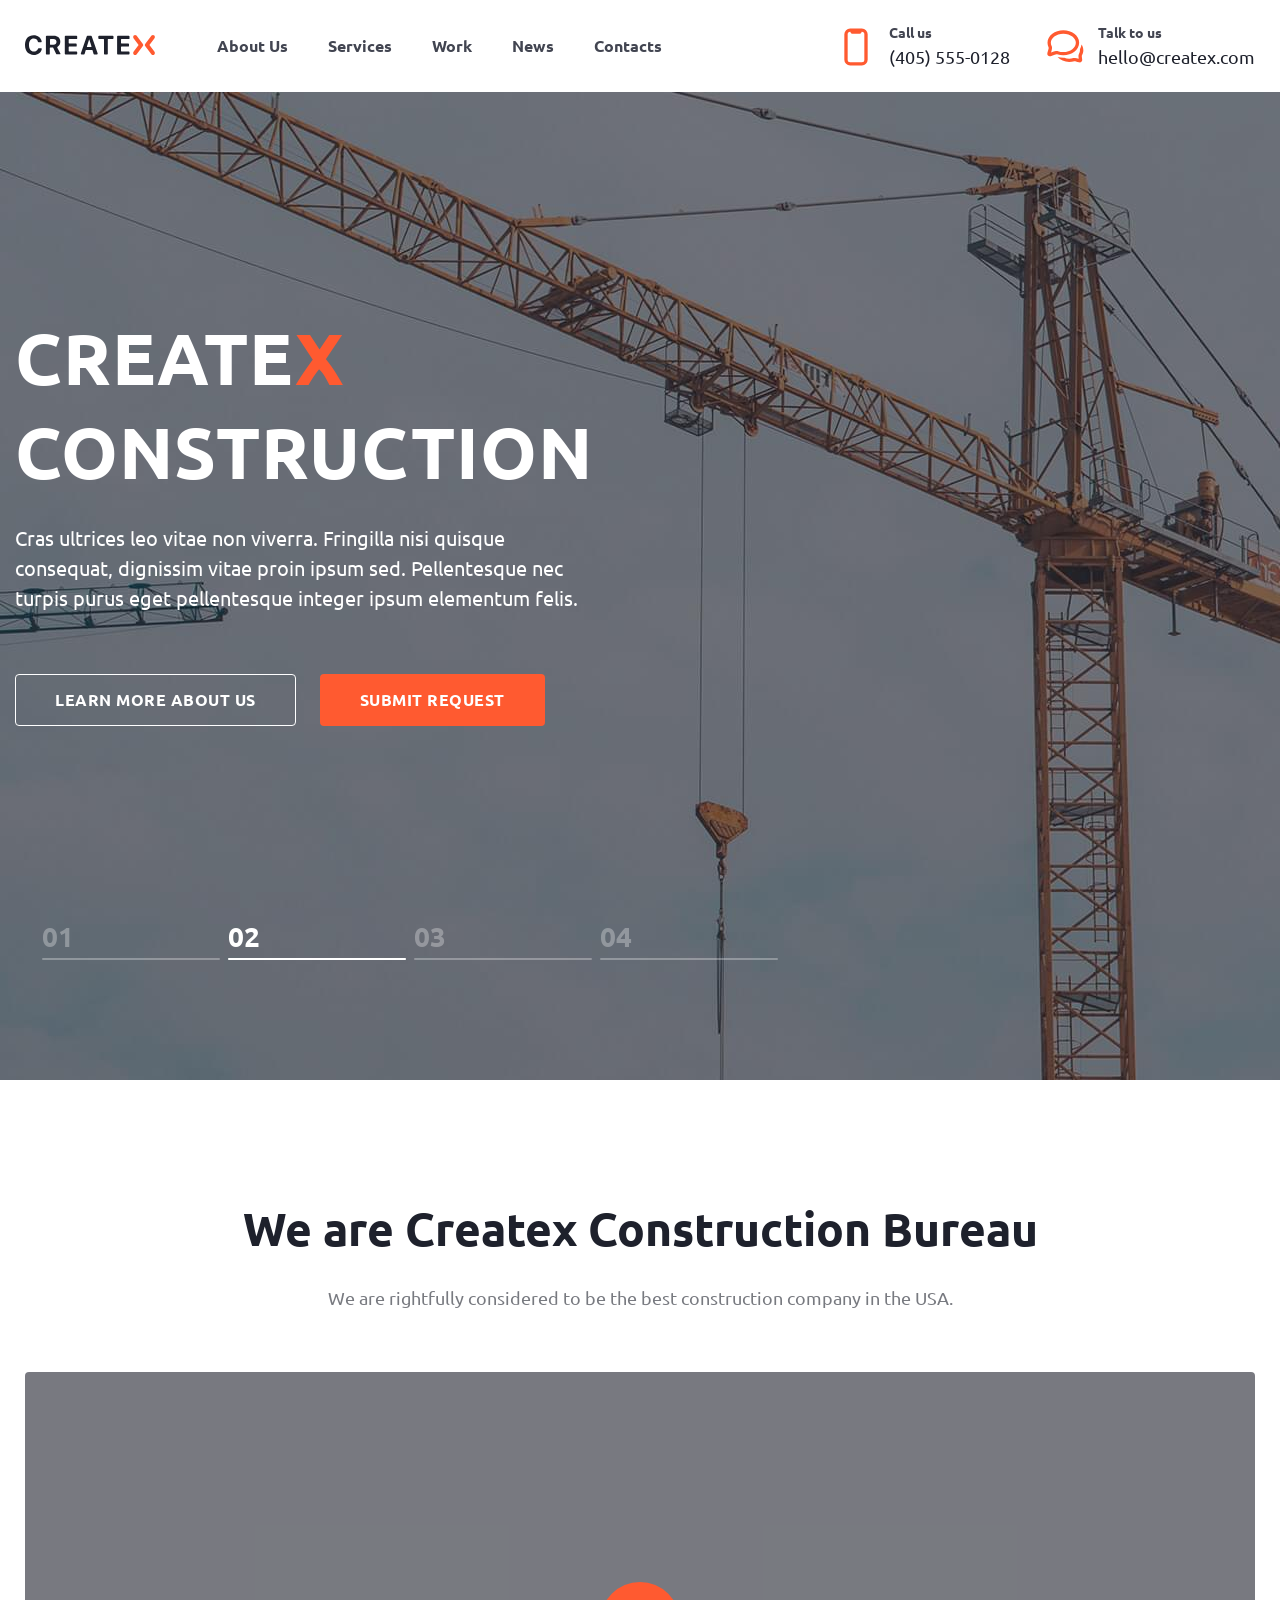
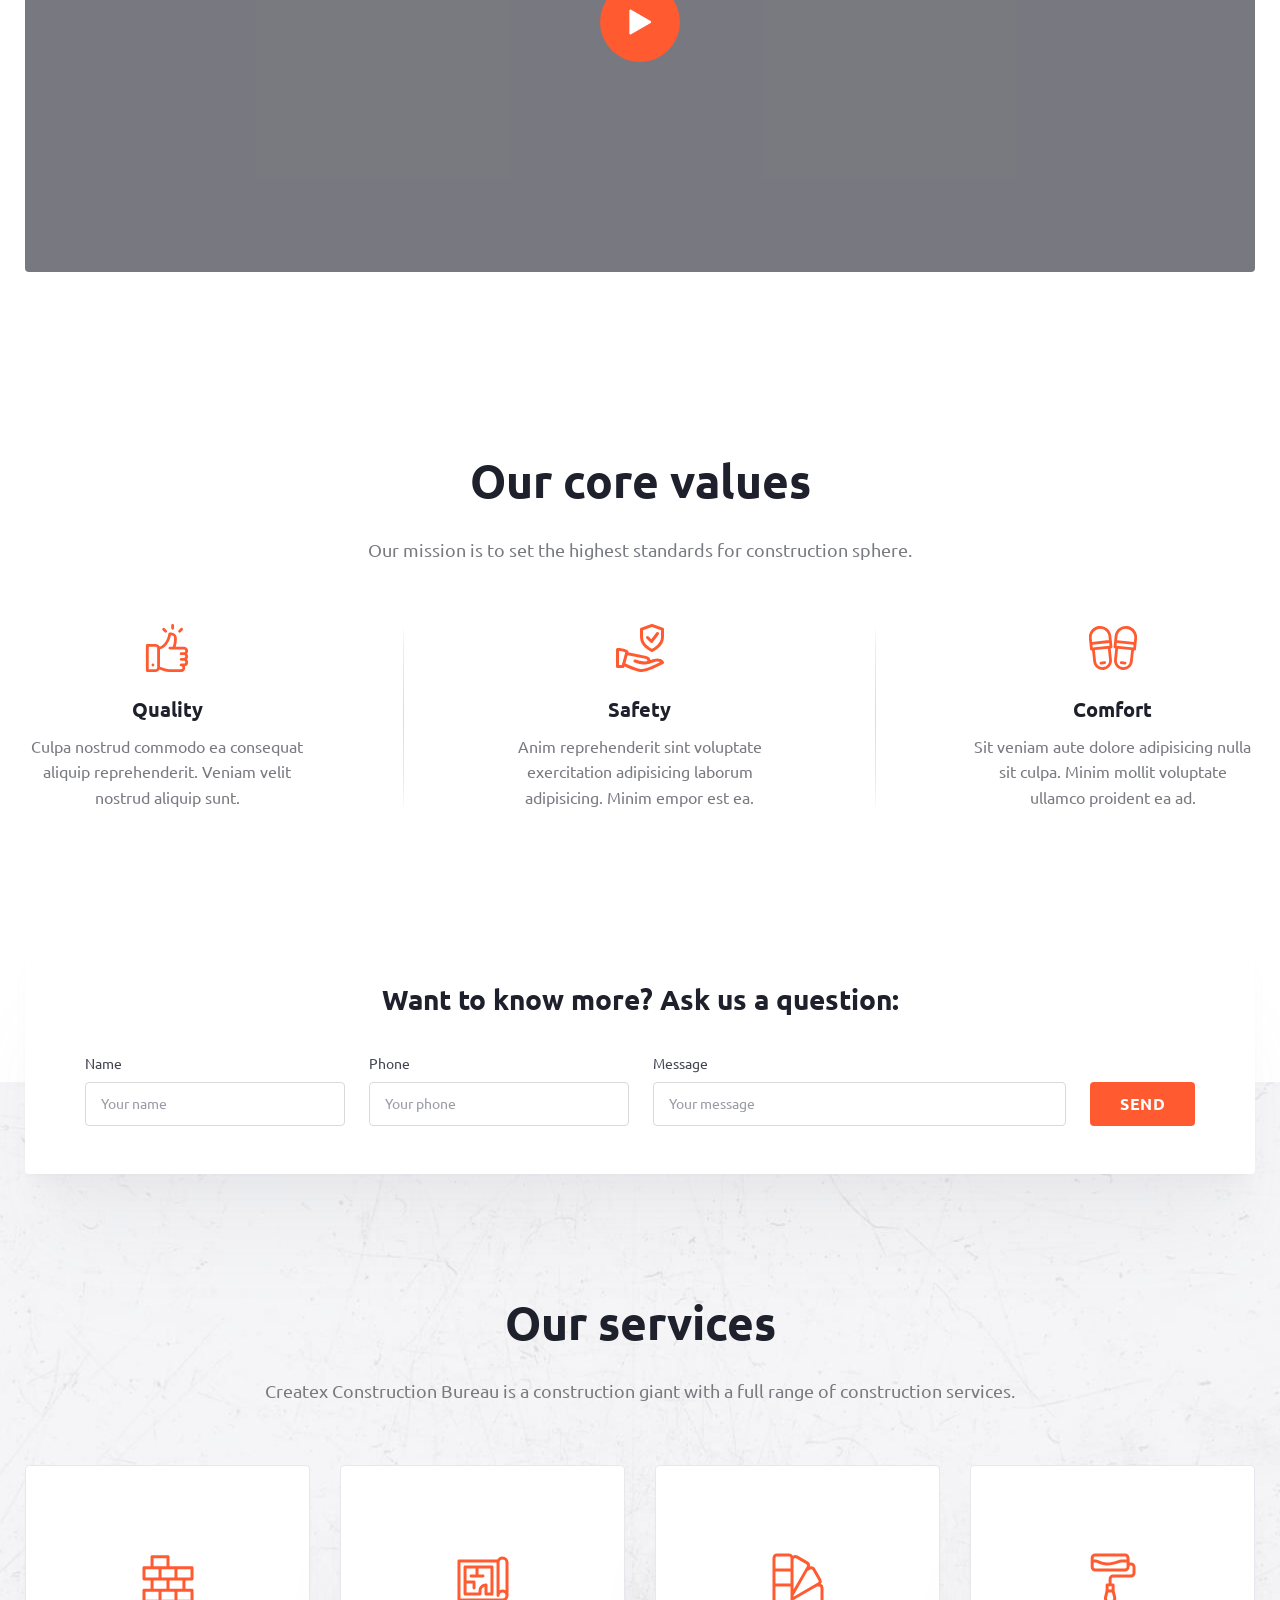
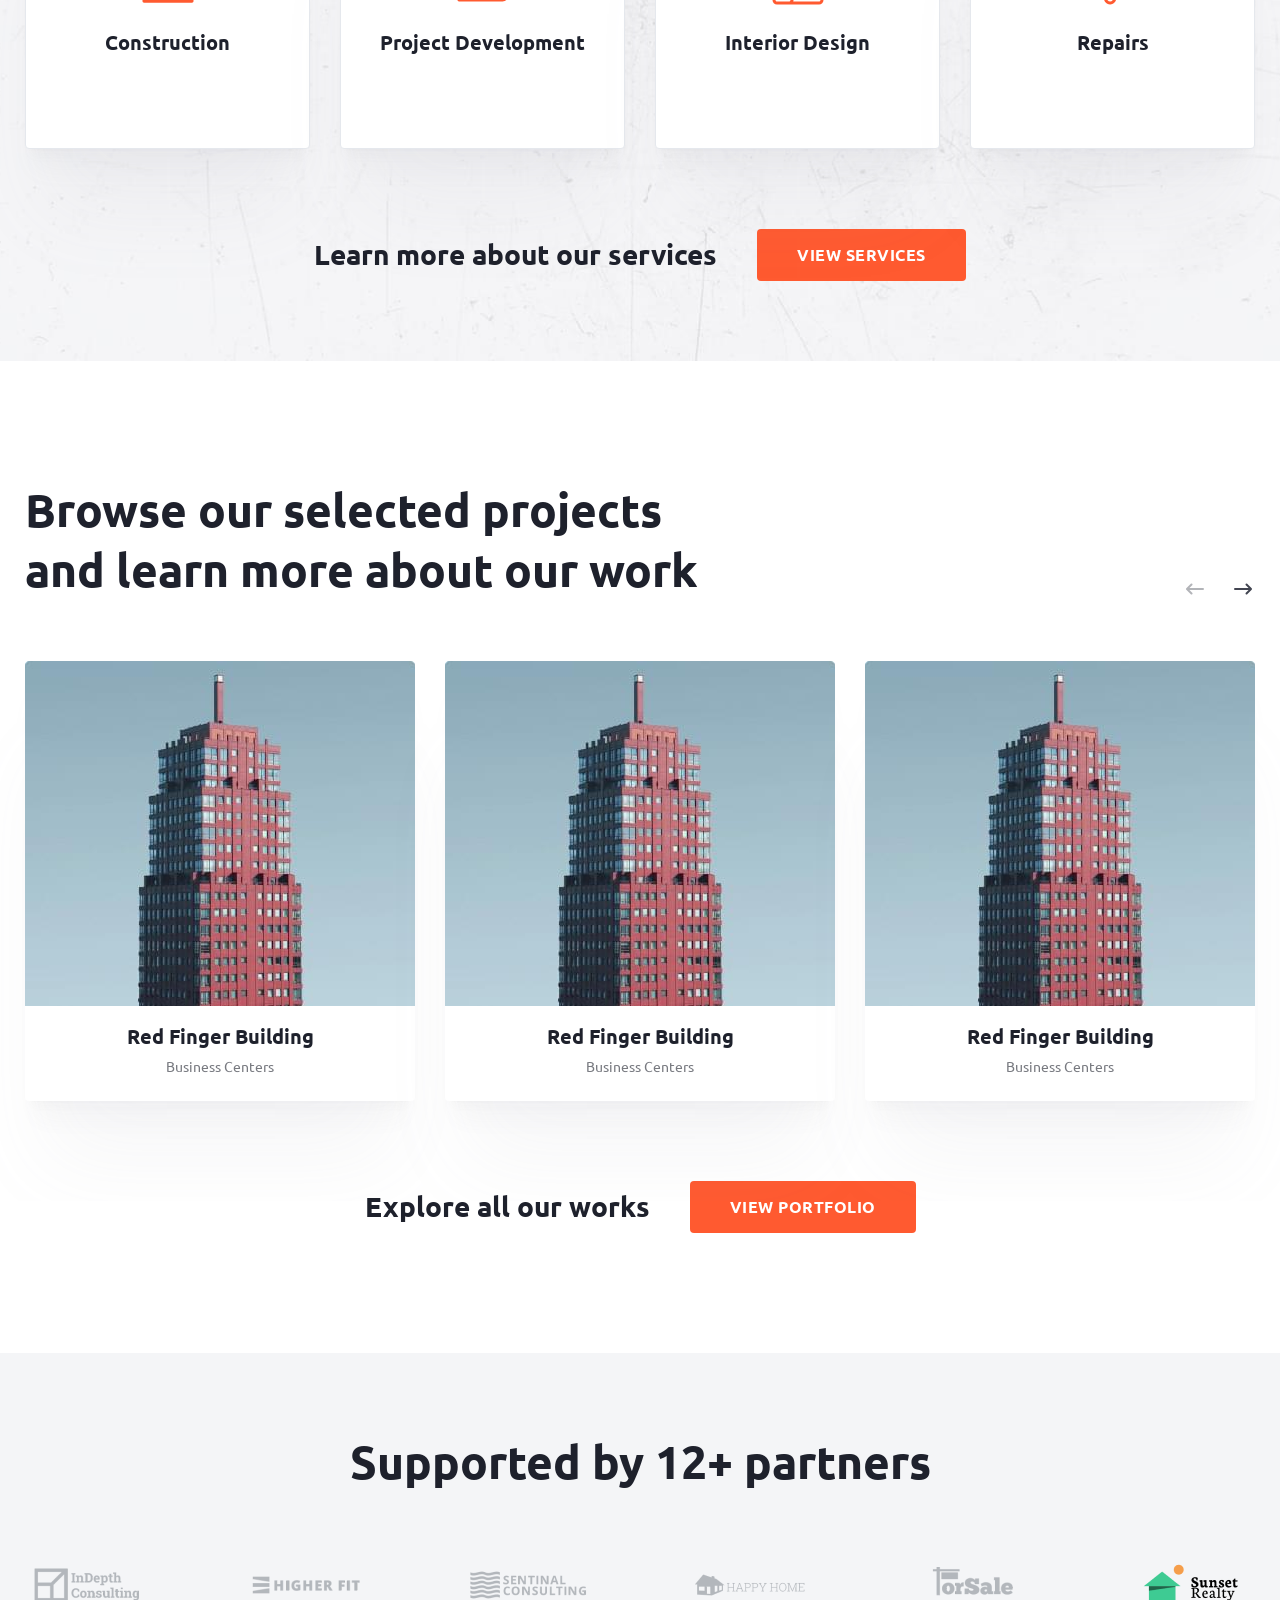
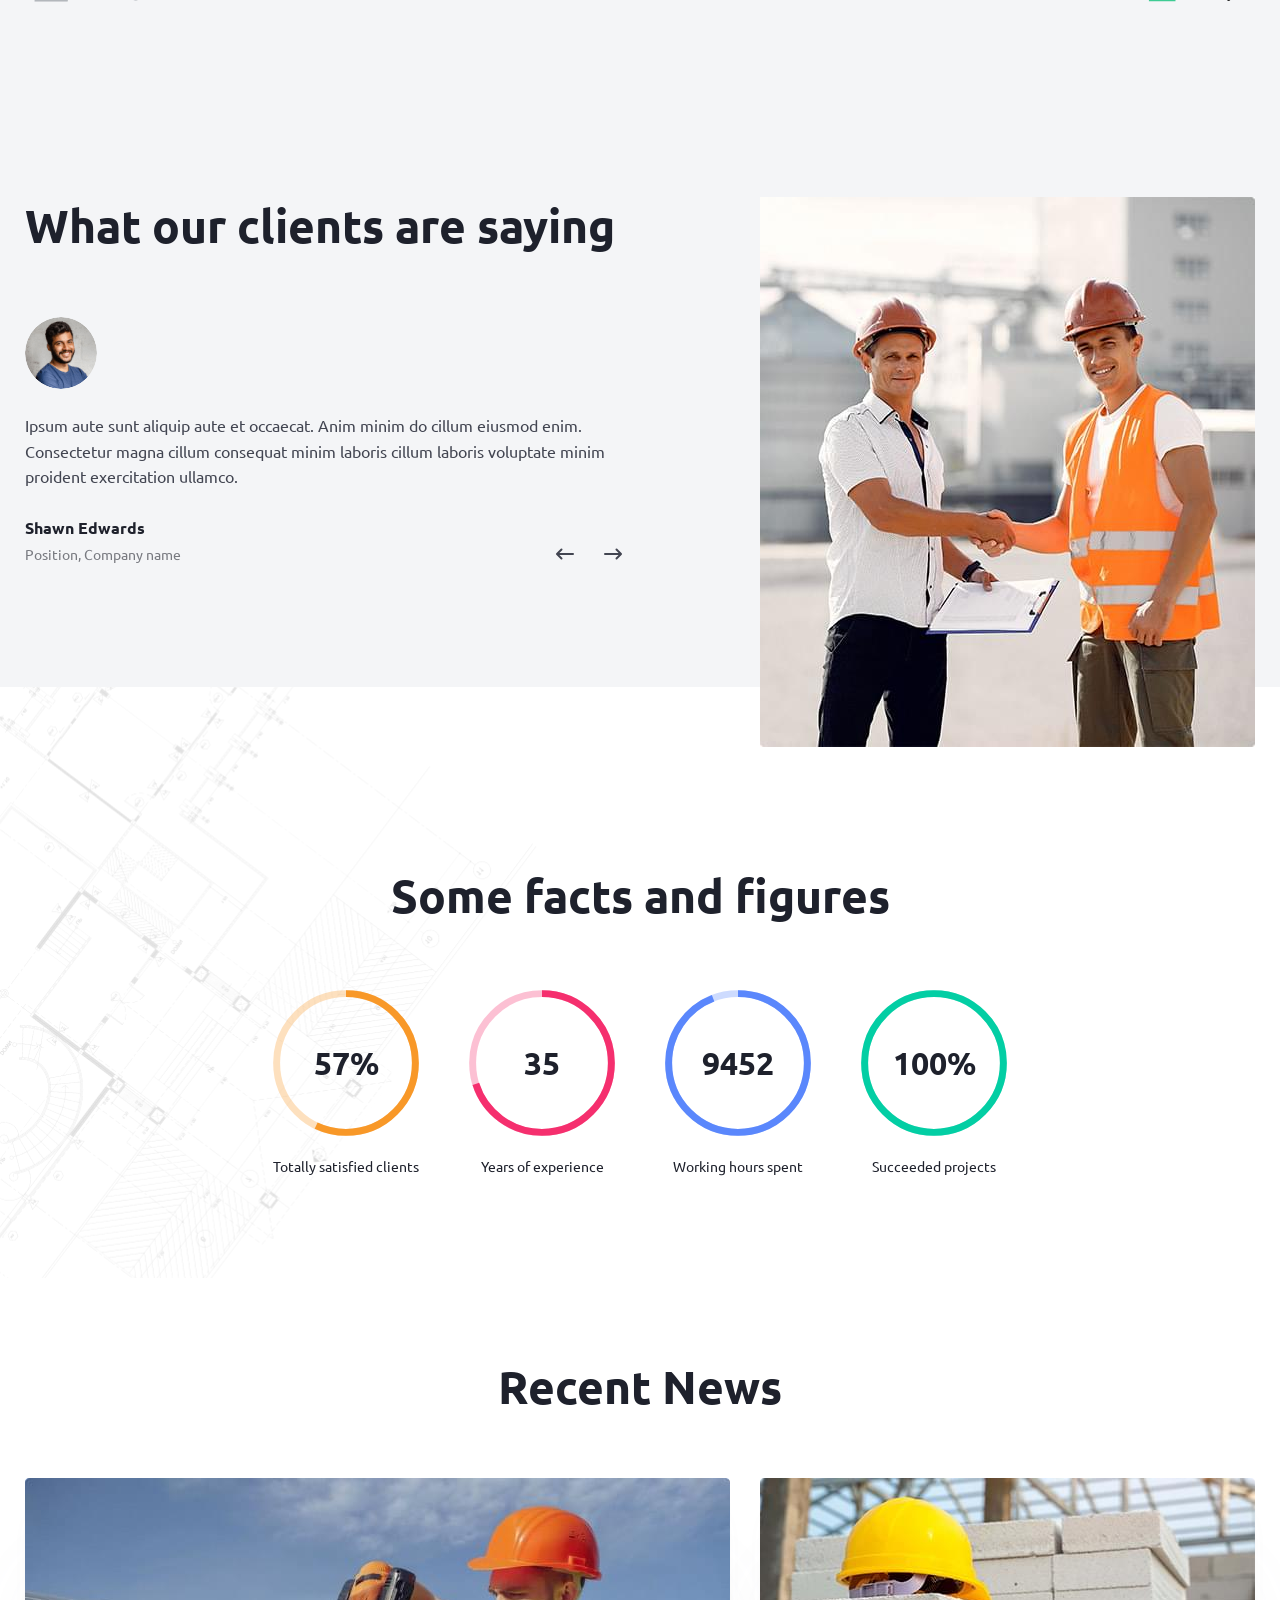
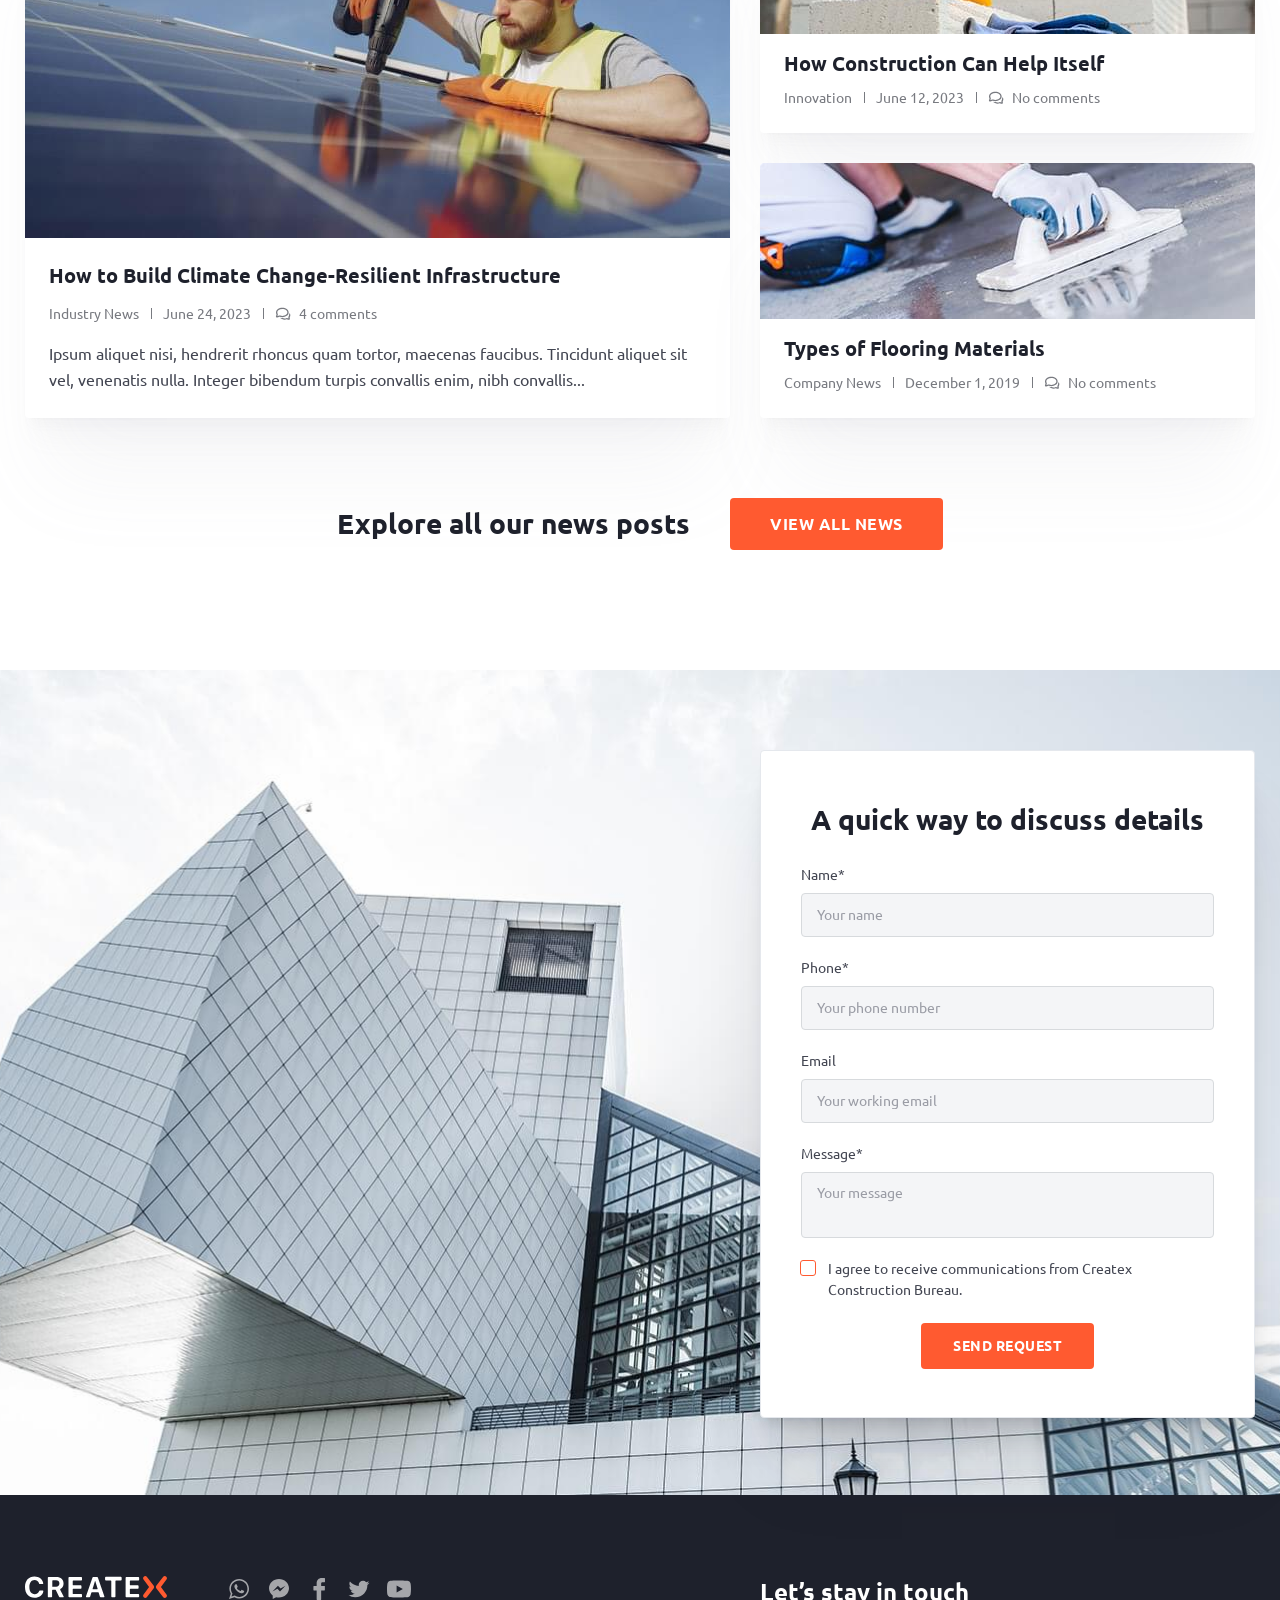
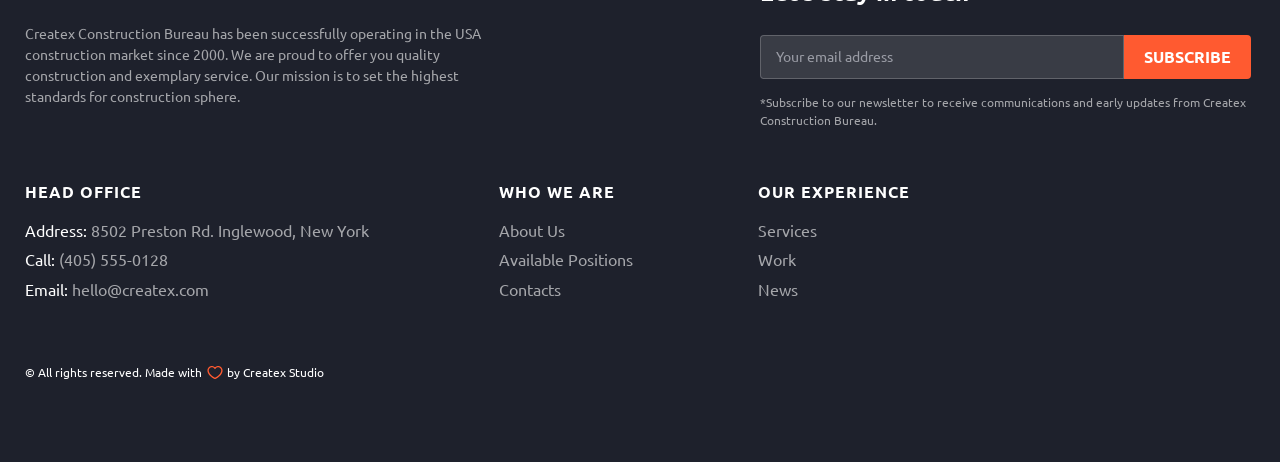
==== index.html @ 716702a4 "базовая версия сайта" ====
<!DOCTYPE html><html lang="en"><head><meta charset="UTF-8"><meta name="viewport" content="width=device-width,initial-scale=1"><link rel="shortcut icon" href="img/favicon.ico" type="image/x-icon"><meta http-equiv="X-UA-Compatible" content="ie=edge"><meta name="theme-color" content="#111111"><title>Createx Construction</title><link rel="stylesheet" href="css/vendor.css"><link rel="stylesheet" href="css/main.css"></head><body id="page"><div class="site-container"><header class="header header--main"><div class="container header__container"><a href="index.html" class="logo"><img src="img/logo.svg" alt="Createx Logo"></a><nav class="nav header__nav"><ul class="nav__list list-reset"><li class="nav__item"><a href="about.html" class="nav__link">About Us</a></li><li class="nav__item"><a href="services.html" class="nav__link">Services</a></li><li class="nav__item"><a href="work.html" class="nav__link">Work</a></li><li class="nav__item"><a href="news.html" class="nav__link">News</a></li><li class="nav__item"><a href="contacts.html" class="nav__link">Contacts</a></li></ul><div class="header-contacts header-contacts--nav"><a href="tel:4055550128" class="header-contacts__link contacts-link contacts-link--call"><span class="contacts-link__caption">Call us</span> <span class="contacts-link__value">(405) 555-0128</span> </a><a href="mailto:hello@createx.com" class="header-contacts__link contacts-link contacts-link--mail"><span class="contacts-link__caption">Talk to us</span> <span class="contacts-link__value">hello@createx.com</span></a></div></nav><div class="header-contacts"><a href="tel:4055550128" class="header-contacts__link contacts-link contacts-link--call"><span class="contacts-link__caption">Call us</span> <span class="contacts-link__value">(405) 555-0128</span> </a><a href="mailto:hello@createx.com" class="header-contacts__link contacts-link contacts-link--mail"><span class="contacts-link__caption">Talk to us</span> <span class="contacts-link__value">hello@createx.com</span></a></div><button class="btn-reset burger" aria-label="Открыть меню"><span class="burger__line"></span></button></div></header><main><section class="hero"><h1 class="visually-hidden">Createx Construction Bureau</h1><div class="hero-slider"><button class="btn-reset slider-nav__btn hero__prev slider-btn"><svg><use xlink:href="img/sprite.svg#left-arrow"></use></svg></button> <button class="btn-reset slider-nav__btn hero__next slider-btn"><svg><use xlink:href="img/sprite.svg#right-arrow"></use></svg></button><div class="swiper-pagination hero__pag"></div><div class="swiper-wrapper"><div class="swiper-slide"><div class="hero-slide"><div class="container"><div class="hero__content"><h1 class="main-title main-title--home">Create<span>x</span> Construction</h1><p class="main-descr main-descr--home">Cras ultrices leo vitae non viverra. Fringilla nisi quisque consequat, dignissim vitae proin ipsum sed. Pellentesque nec turpis purus eget pellentesque integer ipsum elementum felis.</p><div class="hero__btns"><button class="btn-reset btn btn--stroke btn--stroke-light">Learn more about us</button> <button class="btn-reset btn btn--fill">Submit Request</button></div></div></div></div></div><div class="swiper-slide"><div class="hero-slide"><div class="container"><div class="hero__content"><h1 class="main-title main-title--home">Create<span>x</span> Construction</h1><p class="main-descr main-descr--home">Cras ultrices leo vitae non viverra. Fringilla nisi quisque consequat, dignissim vitae proin ipsum sed. Pellentesque nec turpis purus eget pellentesque integer ipsum elementum felis.</p><div class="hero__btns"><button class="btn-reset btn btn--stroke btn--stroke-light">Learn more about us</button> <button class="btn-reset btn btn--fill">Submit Request</button></div></div></div></div></div><div class="swiper-slide"><div class="hero-slide"><div class="container"><div class="hero__content"><h1 class="main-title main-title--home">Create<span>x</span> Construction</h1><p class="main-descr main-descr--home">Cras ultrices leo vitae non viverra. Fringilla nisi quisque consequat, dignissim vitae proin ipsum sed. Pellentesque nec turpis purus eget pellentesque integer ipsum elementum felis.</p><div class="hero__btns"><button class="btn-reset btn btn--stroke btn--stroke-light">Learn more about us</button> <button class="btn-reset btn btn--fill">Submit Request</button></div></div></div></div></div><div class="swiper-slide"><div class="hero-slide"><div class="container"><div class="hero__content"><h1 class="main-title main-title--home">Create<span>x</span> Construction</h1><p class="main-descr main-descr--home">Cras ultrices leo vitae non viverra. Fringilla nisi quisque consequat, dignissim vitae proin ipsum sed. Pellentesque nec turpis purus eget pellentesque integer ipsum elementum felis.</p><div class="hero__btns"><button class="btn-reset btn btn--stroke btn--stroke-light">Learn more about us</button> <button class="btn-reset btn btn--fill">Submit Request</button></div></div></div></div></div></div></div></section><section class="about-section section-offset"><div class="container"><h2 class="title title--center">We are Createx Construction Bureau</h2><p class="descr descr--center">We&nbsp;are rightfully considered to&nbsp;be&nbsp;the best construction company in&nbsp;the USA.</p><div class="video-block"><button class="btn-reset video-block__play" aria-label="Play video"><svg><use xlink:href="img/sprite.svg#play"></use></svg></button><video class="video-block__content" src="about-video.mp4" muted loop preload="metadata"></video></div></div></section><section class="mission section-offset"><div class="container"><h2 class="title title--center">Our core values</h2><p class="descr descr--center">Our mission is&nbsp;to&nbsp;set the highest standards for construction sphere.</p><ul class="list-reset mission__list grid"><li class="mission__item mission__item--quality"><h3 class="mission__subtitle">Quality</h3><p class="mission__descr">Culpa nostrud commodo ea&nbsp;consequat aliquip reprehenderit. Veniam velit nostrud aliquip sunt.</p></li><li class="mission__item mission__item--safety"><h3 class="mission__subtitle">Safety</h3><p class="mission__descr">Anim reprehenderit sint voluptate exercitation adipisicing laborum adipisicing. Minim empor est&nbsp;ea.</p></li><li class="mission__item mission__item--comfort"><h3 class="mission__subtitle">Comfort</h3><p class="mission__descr">Sit veniam aute dolore adipisicing nulla sit culpa. Minim mollit voluptate ullamco proident ea&nbsp;ad.</p></li></ul><form action="#" class="know-form"><h2 class="know-form__title">Want to know more? Ask us a question:</h2><div class="know-form__content"><label class="know-form__field form-field"><span class="form-field__caption">Name</span> <input class="form-field__input" type="text" placeholder="Your name"></label> <label class="know-form__field form-field"><span class="form-field__caption">Phone</span> <input class="form-field__input" type="tel" placeholder="Your phone"></label> <label class="know-form__field form-field form-field--big"><span class="form-field__caption">Message</span> <input class="form-field__input" type="text" placeholder="Your message"></label> <button class="btn-reset know-form__btn btn btn--fill" type="submit">Send</button></div></form></div></section><section class="services-section section-offset"><div class="container"><h2 class="title title--center">Our services</h2><p class="descr descr--center">Createx Construction Bureau is&nbsp;a&nbsp;construction giant with a&nbsp;full range of&nbsp;construction services.</p><ul class="list-reset services-list services-section__list grid"><li class="services-list__item"><a href="#" class="services-item services-item--construct"><div class="services-item__content"><svg class="services-item__icon" aria-hidden="true"><use xlink:href="img/sprite.svg#services-1"></use></svg><h3 class="services-item__title">Construction</h3></div></a></li><li class="services-list__item"><a href="#" class="services-item"><div class="services-item__content"><svg class="services-item__icon" aria-hidden="true"><use xlink:href="img/sprite.svg#services-2"></use></svg><h3 class="services-item__title">Project Development</h3></div></a></li><li class="services-list__item"><a href="#" class="services-item"><div class="services-item__content"><svg class="services-item__icon" aria-hidden="true"><use xlink:href="img/sprite.svg#services-3"></use></svg><h3 class="services-item__title">Interior Design</h3></div></a></li><li class="services-list__item"><a href="#" class="services-item"><div class="services-item__content"><svg class="services-item__icon" aria-hidden="true"><use xlink:href="img/sprite.svg#services-4"></use></svg><h3 class="services-item__title">Repairs</h3></div></a></li></ul><div class="services-section__learn learn-more"><h4 class="learn-more__subtitle">Learn more about our services</h4><a href="#" class="btn-reset learn-more__btn btn btn--fill">View services</a></div></div></section><section class="portfolio-section"><div class="container"><div class="portfolio-section__top"><h2 class="title portfolio-section__title">Browse our selected projects and learn more about our work</h2><div class="slider-nav portfolio-section__slider-nav"><button class="btn-reset slider-nav__btn portfolio-section__prev slider-btn"><svg><use xlink:href="img/sprite.svg#left-arrow"></use></svg></button> <button class="btn-reset slider-nav__btn portfolio-section__next slider-btn"><svg><use xlink:href="img/sprite.svg#right-arrow"></use></svg></button></div></div><div class="swiper portfolio-section__items swiper-no-swiping"><div class="swiper-wrapper"><div class="swiper-slide"><a href="#" class="portfolio-item"><img class="portfolio-item__image" src="img/portfolio-1.jpg" alt="Portfolio cover"><div class="portfolio-item__content"><h3 class="portfolio-item__title">Red Finger Building</h3><span class="portfolio-item__descr">Business Centers</span><div class="portfolio-item__btn">View Project</div></div></a></div><div class="swiper-slide"><a href="#" class="portfolio-item"><img class="portfolio-item__image" src="img/portfolio-1.jpg" alt="Portfolio cover"><div class="portfolio-item__content"><h3 class="portfolio-item__title">Red Finger Building</h3><span class="portfolio-item__descr">Business Centers</span><div class="portfolio-item__btn">View Project</div></div></a></div><div class="swiper-slide"><a href="#" class="portfolio-item"><img class="portfolio-item__image" src="img/portfolio-1.jpg" alt="Portfolio cover"><div class="portfolio-item__content"><h3 class="portfolio-item__title">Red Finger Building</h3><span class="portfolio-item__descr">Business Centers</span><div class="portfolio-item__btn">View Project</div></div></a></div><div class="swiper-slide"><a href="#" class="portfolio-item"><img class="portfolio-item__image" src="img/portfolio-1.jpg" alt="Portfolio cover"><div class="portfolio-item__content"><h3 class="portfolio-item__title">Red Finger Building</h3><span class="portfolio-item__descr">Business Centers</span><div class="portfolio-item__btn">View Project</div></div></a></div><div class="swiper-slide"><a href="#" class="portfolio-item"><img class="portfolio-item__image" src="img/portfolio-1.jpg" alt="Portfolio cover"><div class="portfolio-item__content"><h3 class="portfolio-item__title">Red Finger Building</h3><span class="portfolio-item__descr">Business Centers</span><div class="portfolio-item__btn">View Project</div></div></a></div></div></div><div class="portfolio-section__learn learn-more"><h4 class="learn-more__subtitle">Explore all our works</h4><a href="#" class="btn-reset learn-more__btn btn btn--fill">View portfolio</a></div></div></section><section class="partners"><div class="container"><h2 class="title title--center partners__title">Supported by 12+ partners</h2><ul class="list-reset partners__list"><li class="partners__item"><a href="#" class="partners__link"><img src="img/partners/partners-1.png" alt="Logo 1" class="partners__logo"></a></li><li class="partners__item"><a href="#" class="partners__link"><img src="img/partners/partners-2.png" alt="Logo 2" class="partners__logo"></a></li><li class="partners__item"><a href="#" class="partners__link"><img src="img/partners/partners-3.png" alt="Logo 3" class="partners__logo"></a></li><li class="partners__item"><a href="#" class="partners__link"><img src="img/partners/partners-4.png" alt="Logo 4" class="partners__logo"></a></li><li class="partners__item"><a href="#" class="partners__link"><img src="img/partners/partners-5.png" alt="Logo 5" class="partners__logo"></a></li><li class="partners__item"><a href="#" class="partners__link"><img src="img/partners/partners-6.png" alt="Logo 6" class="partners__logo"></a></li></ul></div></section><section class="testimonials"><div class="container testimonials__container"><div class="testimonials__content"><h2 class="title testimonials__title">What our clients are saying</h2><div class="swiper testimonials__items swiper-no-swiping"><div class="swiper-wrapper"><div class="swiper-slide"><div class="testimonials-item"><div class="testimonials-item__image"><img src="img/testimonials-author.png" alt="Human 1" class="testimonials-item__image"></div><p class="testimonials-item__descr">Ipsum aute sunt aliquip aute et&nbsp;occaecat. Anim minim do&nbsp;cillum eiusmod enim. Consectetur magna cillum consequat minim laboris cillum laboris voluptate minim proident exercitation ullamco.</p><span class="testimonials-item__author">Shawn Edwards</span> <span class="testimonials-item__author-position">Position, Company name</span></div></div><div class="swiper-slide"><div class="testimonials-item"><div class="testimonials-item__image"><img src="img/testimonials-author.png" alt="Human 1" class="testimonials-item__image"></div><p class="testimonials-item__descr">Ipsum aute sunt aliquip aute et&nbsp;occaecat. Anim minim do&nbsp;cillum eiusmod enim. Consectetur magna cillum consequat minim laboris cillum laboris voluptate minim proident exercitation ullamco.</p><span class="testimonials-item__author">Shawn Edwards</span> <span class="testimonials-item__author-position">Position, Company name</span></div></div></div><div class="slider-nav testimonials__slider-nav"><button class="btn-reset slider-nav__btn testimonials__prev slider-btn"><svg><use xlink:href="img/sprite.svg#left-arrow"></use></svg></button> <button class="btn-reset slider-nav__btn testimonials__next slider-btn"><svg><use xlink:href="img/sprite.svg#right-arrow"></use></svg></button></div></div></div><img src="img/testimonials-image.jpg" alt="" aria-hidden="true" class="testimonials__image"></div></section><section class="facts"><div class="container"><h2 class="title title--center facts__title">Some facts and figures</h2><ul class="list-reset facts__list"><li class="facts__item"><div class="facts-element"><div class="facts-element__circle facts-element__circle--one-color" data-percent="57"><svg class="circle-anim" viewBox="-10 -10 320 320"><circle class="progress-bg" r="150" cx="150" cy="150" fill="none" stroke-width="15"></circle><circle class="progress" r="150" cx="150" cy="150" fill="none" stroke-width="15"></circle></svg><div class="facts-element__value">98%</div></div><span class="facts-element__text">Totally satisfied clients</span></div></li><li class="facts__item"><div class="facts-element"><div class="facts-element__circle facts-element__circle--two-color" data-percentage="true" data-full="50" data-value="35"><svg class="circle-anim" viewBox="-10 -10 320 320"><circle class="progress-bg" r="150" cx="150" cy="150" fill="none" stroke="yellow" stroke-width="15"></circle><circle class="progress" r="150" cx="150" cy="150" fill="none" stroke="crimson" stroke-width="15"></circle></svg><div class="facts-element__value">98%</div></div><span class="facts-element__text">Years of experience</span></div></li><li class="facts__item"><div class="facts-element"><div class="facts-element__circle facts-element__circle--three-color" data-percentage="true" data-full="10000" data-value="9452"><svg class="circle-anim" viewBox="-10 -10 320 320"><circle class="progress-bg" r="150" cx="150" cy="150" fill="none" stroke="yellow" stroke-width="15"></circle><circle class="progress" r="150" cx="150" cy="150" fill="none" stroke="crimson" stroke-width="15"></circle></svg><div class="facts-element__value">98%</div></div><span class="facts-element__text">Working hours spent</span></div></li><li class="facts__item"><div class="facts-element"><div class="facts-element__circle facts-element__circle--four-color" data-percent="100"><svg class="circle-anim" viewBox="-10 -10 320 320"><circle class="progress-bg" r="150" cx="150" cy="150" fill="none" stroke="yellow" stroke-width="15"></circle><circle class="progress" r="150" cx="150" cy="150" fill="none" stroke="crimson" stroke-width="15"></circle></svg><div class="facts-element__value">98%</div></div><span class="facts-element__text">Succeeded projects</span></div></li></ul></div></section><section class="recent-news"><div class="container"><h2 class="title title--center recent-news__title">Recent News</h2><ul class="list-reset recent-news__list grid"><li class="recent-news__item"><article class="news-article"><img src="img/recent-article-1.jpg" alt="article 1" class="news-article__image"><div class="news-article__text"><h3 class="news-article__title"><a href="#" class="news-article__link">How to&nbsp;Build Climate Change-Resilient Infrastructure</a></h3><div class="news-article__meta article-meta"><a href="#" class="article-meta__item">Industry News</a> <time class="article-meta__item" datetime="2023-06-24 19:00">June 24, 2023</time> <span class="article-meta__item article-meta__item--comments">4 comments</span></div><p class="news-article__descr">Ipsum aliquet nisi, hendrerit rhoncus quam tortor, maecenas faucibus. Tincidunt aliquet sit vel, venenatis nulla. Integer bibendum turpis convallis enim, nibh convallis...</p></div></article></li><li class="recent-news__item"><article class="news-article news-article--small"><img src="img/recent-article-2.jpg" alt="article 2" class="news-article__image"><div class="news-article__text"><h3 class="news-article__title"><a href="#" class="news-article__link">How Construction Can Help Itself</a></h3><div class="news-article__meta article-meta"><a href="#" class="article-meta__item">Innovation</a> <time class="article-meta__item" datetime="2023-06-24 19:00">June 12, 2023</time> <span class="article-meta__item article-meta__item--comments">No comments</span></div><p class="news-article__descr">Ipsum aliquet nisi, hendrerit rhoncus quam tortor, maecenas faucibus. Tincidunt aliquet sit vel, venenatis nulla. Integer bibendum turpis convallis enim, nibh convallis...</p></div></article></li><li class="recent-news__item"><article class="news-article news-article--small"><img src="img/recent-article-3.jpg" alt="article 3" class="news-article__image"><div class="news-article__text"><h3 class="news-article__title"><a href="#" class="news-article__link">Types of Flooring Materials</a></h3><div class="news-article__meta article-meta"><a href="#" class="article-meta__item">Company News</a> <time class="article-meta__item" datetime="2019-12-1 19:00">December 1, 2019</time> <span class="article-meta__item article-meta__item--comments">No comments</span></div><p class="news-article__descr">Ipsum aliquet nisi, hendrerit rhoncus quam tortor, maecenas faucibus. Tincidunt aliquet sit vel, venenatis nulla. Integer bibendum turpis convallis enim, nibh convallis...</p></div></article></li></ul><div class="recent-news__learn learn-more"><h4 class="learn-more__subtitle">Explore all our news posts</h4><a href="#" class="btn-reset learn-more__btn btn btn--fill">View all news</a></div></div></section><section class="contacts-section"><h2 class="visually-hidden">Contacts</h2><div class="container contacts-section__container"><form class="contacts-section__form contacts-form"><h3 class="contacts-form__title">A quick way to discuss details</h3><label class="form-field form-field--gray contacts-form__field"><span class="form-field__caption">Name*</span> <input type="text" name="name" placeholder="Your name" class="form-field__input"></label> <label class="form-field form-field--gray contacts-form__field"><span class="form-field__caption">Phone*</span> <input type="tel" name="phone" placeholder="Your phone number" class="form-field__input"></label> <label class="form-field form-field--gray contacts-form__field"><span class="form-field__caption">Email</span> <input type="email" name="email" placeholder="Your working email" class="form-field__input"></label> <label class="form-field form-field--gray contacts-form__field"><span class="form-field__caption">Message*</span> <textarea name="message" placeholder="Your message" class="form-field__input form-field__input--big"></textarea></label> <label class="custom-checkbox contacts-form__checkbox"><input type="checkbox" class="custom-checkbox__input"> <span class="custom-checkbox__text">I agree to receive communications from Createx Construction Bureau.</span></label><div class="centered"><button class="contacts-form__btn btn btn--fill" type="submit">Send Request</button></div></form></div></section></main><footer class="footer"><a href="#page" data-scroll class="to-top"><span class="to-top__text">Go to top</span> <span class="to-top__icon"><svg><use xlink:href="img/sprite.svg#to-top"></use></svg></span></a><div class="container footer__container grid"><div class="footer__left"><div class="footer__top"><a href="index.html" class="logo footer__logo"><img src="img/logo-footer.svg" alt="Createx Logo"></a><ul class="social footer__social list-reset"><li class="social__item"><a href="#" target="_blank" class="social__link" aria-label="WhatsApp"><svg><use xlink:href="img/sprite.svg#whats"></use></svg></a></li><li class="social__item"><a href="#" target="_blank" class="social__link" aria-label="Messenger"><svg><use xlink:href="img/sprite.svg#mess"></use></svg></a></li><li class="social__item"><a href="#" target="_blank" class="social__link" aria-label="Facebook"><svg><use xlink:href="img/sprite.svg#facebook"></use></svg></a></li><li class="social__item"><a href="#" target="_blank" class="social__link" aria-label="Twitter"><svg><use xlink:href="img/sprite.svg#twitter"></use></svg></a></li><li class="social__item"><a href="#" target="_blank" class="social__link" aria-label="Youtube"><svg><use xlink:href="img/sprite.svg#youtube"></use></svg></a></li></ul></div><p class="footer__descr">Createx Construction Bureau has been successfully operating in&nbsp;the USA construction market since 2000. We&nbsp;are proud to&nbsp;offer you quality construction and exemplary service. Our mission is&nbsp;to&nbsp;set the highest standards for construction sphere.</p></div><form action="#" class="footer-form footer__form"><h3 class="footer-form__title">Let’s stay in touch</h3><div class="footer-form__items"><label class="form-field form-field--gray contacts-form__field"><input type="email" name="email" placeholder="Your email address" class="form-field__input"></label> <button class="footer-form__btn btn btn--fill">Subscribe</button></div><p class="footer-form__descr">*Subscribe to&nbsp;our newsletter to&nbsp;receive communications and early updates from Createx Construction Bureau.</p></form><address class="footer-address footer__address"><h3 class="footer-address__title footer-title">Head Office</h3><span class="footer-address__item"><span class="footer-address__name">Address:</span> 8502 Preston Rd. Inglewood, New York </span><span class="footer-address__item"><span class="footer-address__name">Call:</span> <a href="tel:4055550128">(405) 555-0128</a> </span><span class="footer-address__item"><span class="footer-address__name">Email:</span> <a href="mailto:hello@createx.com">hello@createx.com</a></span></address><nav class="footer-nav footer__nav" title="secondary navigation"><div class="footer-nav__col"><h3 class="footer-nav__title footer-title">Who we are</h3><ul class="list-reset footer-nav__list"><li class="footer-nav__item"><a href="about.html" class="footer-nav__link">About Us</a></li><li class="footer-nav__item"><a href="#" class="footer-nav__link">Available Positions</a></li><li class="footer-nav__item"><a href="contacts.html" class="footer-nav__link">Contacts</a></li></ul></div><div class="footer-nav__col"><h3 class="footer-nav__title footer-title">Our Experience</h3><ul class="list-reset footer-nav__list"><li class="footer-nav__item"><a href="services.html" class="footer-nav__link">Services</a></li><li class="footer-nav__item"><a href="work.html" class="footer-nav__link">Work</a></li><li class="footer-nav__item"><a href="news.html" class="footer-nav__link">News</a></li></ul></div></nav><small class="footer__copyright">&copy;&nbsp;All rights reserved. Made with <span>by Createx Studio</span></small></div></footer><div class="overlay"></div></div><script src="js/vendor.js"></script><script src="js/main.js"></script></body></html>
---- css/main.css ----
:root{--color-black:#000;--color-light:#fff;--color-gray:#424551;--color-storm:#787a80;--color-ebony:#1e212c;--color-primary:#ff5a30;--color-athens:#f4f5f7;--color-active:#fc3300;--grid-gap:30px;--hero-slider-speed:500;--main-shadow:0 80px 80px -20px rgba(154, 156, 165, 0.08),0 30px 24px -10px rgba(154, 156, 165, 0.05),0 12px 10px -6px rgba(154, 156, 165, 0.04),0 4px 4px -4px rgba(30, 33, 44, 0.03)}.custom-checkbox__field:checked+.custom-checkbox__content::after{opacity:1}.custom-checkbox__field:focus+.custom-checkbox__content::before{outline:red solid 2px;outline-offset:2px}.custom-checkbox__field:disabled+.custom-checkbox__content{opacity:.4;pointer-events:none}@font-face{font-family:Ubuntu;src:url(../fonts/UbuntuRegular.woff2) format("woff2");font-weight:400;font-display:swap;font-style:normal}@font-face{font-family:Ubuntu;src:url(../fonts/UbuntuBold.woff2) format("woff2");font-weight:700;font-display:swap;font-style:normal}@font-face{font-family:Lato;src:url(../fonts/LatoBold.woff2) format("woff2");font-weight:700;font-display:swap;font-style:normal}@font-face{font-family:Lato;src:url(../fonts/LatoBlack.woff2) format("woff2");font-weight:900;font-display:swap;font-style:normal}html{box-sizing:border-box}*,::after,::before{box-sizing:inherit}body{margin:0;font-family:Ubuntu,sans-serif;font-weight:400}img{max-width:100%}a{text-decoration:none}.site-container{overflow:hidden}.is-hidden{display:none!important}.btn-reset{border:none;padding:0;background:0 0;cursor:pointer}.list-reset{list-style:none;margin:0;padding:0}.centered{width:100%;text-align:center}.container{margin:0 auto;padding:0 15px;max-width:1260px}.js-focus-visible :focus:not(.focus-visible){outline:0}.visually-hidden{position:absolute;width:1px;height:1px;margin:-1px;padding:0;overflow:hidden;border:0;clip:rect(0 0 0 0)}.main-title{margin:0 0 25px;font-weight:700;font-size:72px;line-height:130%;letter-spacing:1px;text-transform:uppercase;color:var(--color-ebony)}.main-title span{color:var(--color-primary)}.main-title--home{color:var(--color-light)}@media (max-width:768px){.main-title{font-size:60px;line-height:75px}}@media (max-width:576px){.main-title{font-size:35px;line-height:45px}}.dis-scroll{overflow:hidden;height:100vh;position:fixed;left:0;top:0;width:100%}.main-descr{margin:0;font-size:20px;line-height:150%;color:var(--color-storm)}.main-descr--home{margin-bottom:60px;color:var(--color-light)}@media (max-width:576px){.main-descr{font-size:16px;line-height:24px}}.btn{display:inline-block;border-radius:4px;padding:15px 39px;font-weight:700;font-size:16px;line-height:20px;letter-spacing:.5px;text-transform:uppercase;color:var(--color-light);transition:background-color .3s ease-in-out,border-color .3s ease-in-out;border:1px solid transparent}.btn--fill{background-color:var(--color-primary)}.btn--fill:focus{outline:2px solid var(--color-primary);outline-offset:2px}.btn--fill:active,.btn--fill:hover{background-color:var(--color-active)}.btn--stroke-light{border-color:var(--color-light);color:var(--color-light)}.btn--stroke-primary{border-color:var(--color-primary);color:var(--color-primary)}.btn--stroke:focus{outline:2px solid var(--color-primary);outline-offset:2px}.btn--stroke:hover{border-color:var(--color-primary);background-color:var(--color-primary)}.btn--stroke:active{border-color:var(--color-primary);background-color:var(--color-active)}.title{margin:0 0 25px;font-weight:700;font-size:46px;line-height:130%;color:var(--color-ebony)}.title--center{text-align:center}@media (max-width:576px){.title{font-size:28px;line-height:40px}}.descr{margin:0 0 60px;font-size:18px;line-height:150%;color:var(--color-storm)}.descr--center{text-align:center}.section-offset{padding-top:120px}@media (max-width:768px){.section-offset{padding-top:60px}}@media (max-width:576px){.descr{margin-bottom:25px;font-size:16px;line-height:24px}.section-offset{padding-top:40px}}.custom-checkbox__input{position:absolute;opacity:0}.custom-checkbox__text{position:relative;display:inline-block;padding-left:27px;font-size:14px;line-height:150%;color:var(--color-gray)}.custom-checkbox__text::before{content:"";position:absolute;left:-1px;top:1px;display:inline-block;border:1px solid var(--color-primary);border-radius:3px;width:16px;height:16px;transition:background-color .3s ease-in-out}.custom-checkbox__text::after{content:"";position:absolute;left:-1px;top:1px;width:16px;height:16px;background-image:url(../img/check.svg);background-position:center;background-size:10px 8px;background-repeat:no-repeat;opacity:0;transition:opacity .3s ease-in-out}.custom-checkbox__input:checked+.custom-checkbox__text::before{background-color:var(--color-primary)}.custom-checkbox__input:checked+.custom-checkbox__text::after{opacity:1}.custom-checkbox__input:focus+.custom-checkbox__text{outline:3px solid var(--color-primary)}.custom-file{cursor:pointer}.custom-file__input{position:absolute;opacity:0}.custom-file__text{position:relative;display:inline-block;padding-left:36px;font-size:14px;line-height:170%;color:var(--color-gray);background-image:url(../img/file-icon.svg);background-position:left center;background-size:24px 24px;background-repeat:no-repeat}.custom-file__input:focus+.custom-file__text{outline:3px solid var(--color-primary)}.custom-radio__input{position:absolute;opacity:0}.custom-radio__text{position:relative;display:inline-block;padding-left:27px;font-size:16px;line-height:160%;color:var(--color-gray)}.custom-radio__text::before{content:"";position:absolute;left:-1px;top:4px;display:inline-block;border:1px solid #b3b7bc;border-radius:100%;width:16px;height:16px;transition:border-color .3s ease-in-out}.custom-radio__text::after{content:"";position:absolute;left:-1px;top:4px;width:16px;height:16px;background-image:url(../img/check-circle.svg);background-position:center;background-size:8px 8px;background-repeat:no-repeat;opacity:0;transition:opacity .3s ease-in-out}.custom-radio__input:checked+.custom-radio__text::before{border-color:var(--color-primary)}.custom-radio__input:checked+.custom-radio__text::after{opacity:1}.custom-radio__input:focus+.custom-radio__text{outline:3px solid var(--color-primary)}.grid{display:grid;grid-template-columns:repeat(12,1fr);gap:var(--grid-gap)}.to-top{position:fixed;right:calc((100% - 1230px)/ 2);bottom:80px;z-index:1000;display:flex;align-items:flex-end;opacity:0;visibility:hidden;transition:opacity .3s ease-in-out,visibility .3s ease-in-out}.to-top__text{margin-right:16px;font-size:14px;line-height:150%;text-shadow:3px 3px 11px #969696;text-transform:uppercase;color:var(--color-light)}.to-top__icon{display:flex;align-items:center;justify-content:center;border-radius:4px;width:40px;height:40px;background:var(--color-primary);transition:background-color .3s ease-in-out}.to-top__icon svg{width:24px;height:24px;-o-object-fit:cover;object-fit:cover}.to-top__icon:hover{background-color:var(--color-active)}.to-top--active{opacity:1;visibility:visible}@media (max-width:1440px){.to-top{right:20px;bottom:20px}}.site-modal{border-radius:4px;padding:48px;width:486px}.site-modal .modal__close{right:24px;top:24px;width:24px;height:24px;background-image:url(../img/close-modal.svg)}.site-modal__title{margin:0 0 24px;font-weight:700;font-size:28px;line-height:150%;text-align:center;color:var(--color-ebony)}.site-modal__field{margin-bottom:20px}.site-modal__btn{margin-top:20px;width:100%}.site-modal .choices{width:100%}.site-modal .is-focused{outline:2px solid var(--color-primary);outline-offset:2px}.site-modal .choices__inner{margin:0;border:1px solid #d7dadd;border-radius:4px;padding:0;height:52px;background-color:var(--color-athens)}.site-modal .choices__list--single .choices__placeholder{font-size:16px;line-height:160%;color:#9a9ca5;opacity:1}.site-modal .choices[data-type*=select-one] .choices__inner{padding-bottom:0}.site-modal .choices__list--single{display:flex;align-items:center;padding-left:15px;height:100%}.site-modal .choices[data-type*=select-one]:after{right:19px;margin-top:0;border:none;width:14px;height:7px;background-image:url(../img/angle-down.svg);background-position:center;background-size:cover;background-repeat:no-repeat;transform:translateY(-50%);transition:transform .3s ease-in-out}.site-modal .choices[data-type*=select-one].is-open:after{margin-top:-7px;transform:rotate(180deg) translateY(-50%)}.site-modal .choices__list--dropdown .choices__item--selectable:after{display:none}.site-modal .choices__list--dropdown{background-color:var(--color-athens)}.burger{--burger-width:40px;--burger-height:20px;--burger-line-height:2px;position:absolute;right:15px;top:23px;z-index:1000;display:none;border:none;padding:0;width:var(--burger-width);height:var(--burger-height);color:#000;background-color:transparent;cursor:pointer}@media (max-width:1024px){.burger{display:block}}.burger::after,.burger::before{content:"";position:absolute;left:0;width:100%;height:var(--burger-line-height);background-color:currentColor;transition:transform .3s ease-in-out,top .3s ease-in-out}.burger::before{top:0}.burger::after{top:calc(100% - var(--burger-line-height))}.burger__line{position:absolute;left:0;top:50%;width:100%;height:var(--burger-line-height);background-color:currentColor;transform:translateY(-50%);transition:transform .3s ease-in-out}.burger--active::before{top:50%;transform:rotate(45deg);transition:transform .3s ease-in-out,top .3s ease-in-out}.burger--active::after{top:50%;transform:rotate(-45deg);transition:transform .3s ease-in-out,top .3s ease-in-out}.burger--active .burger__line{transform:scale(0);transition:transform .3s ease-in-out}.burger:focus::after{opacity:1}.overlay{position:fixed;left:0;right:0;top:0;bottom:0;z-index:500;background-color:rgba(0,0,0,.6);opacity:0;visibility:hidden;transition:opacity .3s ease-in-out,visibility .3s ease-in-out}.overlay--active{opacity:1;visibility:visible}@media (max-width:576px){.grid{grid-template-columns:repeat(4,1fr)}.modal::before{display:none}.site-modal{padding:40px 20px 20px;width:90%}}.slider-nav{display:flex;align-items:center;position:relative;z-index:15;-webkit-user-select:none;-moz-user-select:none;-ms-user-select:none;user-select:none}.slider-nav__btn{display:flex;align-items:center;justify-content:center;border-radius:100%;width:48px;height:48px;color:var(--color-gray);transition:background-color .3s ease-in-out,color .3s ease-in-out}.slider-nav__btn svg{display:block;width:24px;height:24px;color:inherit;fill:currentColor;-o-object-fit:cover;object-fit:cover}.slider-nav__btn:focus{outline:2px solid var(--color-primary);outline-offset:2px}.slider-nav__btn:hover{color:var(--color-light);background-color:var(--color-primary)}.slider-nav__btn:active{color:var(--color-light);background-color:var(--color-active)}.slider-nav__btn.swiper-button-disabled{opacity:.4;pointer-events:none}.form-field{display:flex;flex-direction:column;align-items:flex-start}.form-field__caption{margin-bottom:7px;font-size:14px;line-height:150%;color:var(--color-gray)}.form-field__input{border:1px solid #d7dadd;border-radius:4px;padding-left:15px;width:260px;height:44px;font-size:14px;line-height:150%}.form-field__input::-moz-placeholder{color:#9a9ca5}.form-field__input:-ms-input-placeholder{color:#9a9ca5}.form-field__input::placeholder{color:#9a9ca5}.form-field__input:focus{outline:2px solid var(--color-primary);outline-offset:2px}.form-field__input--big{padding-top:10px;height:66px;resize:none}.form-field--big{flex-grow:1}.form-field--big .form-field__input,.form-field--gray{width:100%}.form-field--gray .form-field__input{width:100%;background-color:var(--color-athens)}.social{display:flex;align-items:center}.social__item:not(:last-child){margin-right:16px}.social__link{display:block;width:24px;height:24px}.social__link svg{display:block;width:100%;height:100%;fill:var(--color-light);-o-object-fit:cover;object-fit:cover;opacity:.6;transition:opacity .3s ease-in-out}.social__link:focus{outline:2px solid var(--color-primary);outline-offset:2px}.social__link:active svg,.social__link:hover svg{opacity:1}.header{padding-top:23px;padding-bottom:21px}.header__container{display:flex;align-items:center;justify-content:space-between}.header__nav{margin-left:-112px}@media (max-width:1024px){.header__nav{position:fixed;left:0;top:0;z-index:1000;display:block;overflow-y:auto;padding:50px;width:80%;height:100vh;background-color:var(--color-light);transform:translateX(-150%);transition:transform .3s ease-in-out}.header__nav--active{transform:none}}.header--main{background-color:var(--color-light)}.header--secondary{position:absolute;left:0;top:0;width:100%}@media (max-width:1200px){.header__nav{margin-left:0}.logo{max-width:100px}}@media (max-width:1024px){.logo{max-width:none}.mission__list{--mission-gap:30px}}.logo:focus{outline:2px solid var(--color-primary);outline-offset:2px}.hero__content{max-width:590px}.hero__next{position:absolute;right:32px;top:50%;z-index:30;background-color:var(--color-light);transform:translateY(-50%)}.hero__prev{position:absolute;left:32px;top:50%;z-index:30;background-color:var(--color-light);transform:translateY(-50%)}@media (max-width:1440px){.hero__next,.hero__prev{display:none}}.hero__pag{counter-reset:pag;left:calc((100% - 1260px)/ 2)!important;bottom:120px!important;display:flex}.hero__pag .swiper-pagination-bullet{display:flex;flex-direction:column;border-radius:0;width:178px;height:auto;text-align:left;background-color:transparent;opacity:1}.hero__pag .swiper-pagination-bullet::before{counter-increment:pag;content:"0" counter(pag);font-weight:700;font-size:28px;line-height:150%;color:rgba(255,255,255,.3);transition:color .3s ease-in-out}.hero__pag .swiper-pagination-bullet::after{display:none}@media (max-width:1440px){.hero__pag{left:3%!important}}@media (max-width:768px){.hero__pag .swiper-pagination-bullet{width:25%}.hero__pag{bottom:50px!important;width:calc(100% - 30px)!important}}.hero__bar{position:relative;overflow:hidden;border-radius:100px;width:100%;height:2px;background-color:rgba(255,255,255,.3)}.hero__bar::after{content:"";position:absolute;left:0;top:0;width:100%;height:100%;background-color:var(--color-light);transform:scaleX(0);transform-origin:left}.hero__btns .btn:not(:last-child){margin-right:20px}@media (max-width:576px){.header__nav{padding:20px}.hero__pag{display:none}.hero__btns .btn:not(:last-child){margin-right:0;margin-bottom:20px}}.swiper-pagination-bullet-active::before{color:var(--color-light)!important}.swiper-pagination-bullet-active .hero__bar::after{transform:scaleX(1);transition:transform var(--hero-slider-speed) ease-in-out}.hero-slider{position:relative;overflow:hidden;width:100%}.hero-slide{padding-top:220px;padding-bottom:354px;background-image:url(../img/hero-bg.jpg);background-position:center;background-size:cover;background-repeat:no-repeat;background-color:var(--color-gray)}@media (max-width:768px){.hero-slide{padding-top:200px;padding-bottom:200px}.mission__list{--mission-gap:10px}}@media (max-width:576px){.hero-slide{padding:100px 0}}.about-section{padding-bottom:60px;background-color:var(--color-light)}.mission{background-color:var(--color-light)}.mission__list{--mission-gap:94px;display:grid;grid-template-columns:repeat(3,1fr);margin-bottom:27px;gap:calc(var(--mission-gap) * 2)}.mission__item{position:relative;padding-top:71px;text-align:center;background-position:top center;background-size:48px 48px;background-repeat:no-repeat}.mission__item:not(:last-child)::after{content:"";position:absolute;right:calc(-1 * var(--mission-gap));top:0;width:1px;height:100%;background-image:url(../img/divider.svg);background-position:center;background-size:cover;background-repeat:no-repeat}.mission__item--quality{background-image:url(../img/quality.svg)}.mission__item--safety{background-image:url(../img/safety.svg)}.mission__item--comfort{background-image:url(../img/comfort.svg)}.mission__subtitle{margin:0 0 10px;font-weight:700;font-size:20px;line-height:150%;color:var(--color-ebony)}.mission__descr{margin:0;font-size:16px;line-height:160%;color:var(--color-storm)}.services-section{padding-top:212px;padding-bottom:80px;background-image:url(../img/services-bg.jpg);background-position:center;background-size:cover;background-repeat:no-repeat}.services-section__list{margin-bottom:80px}.services-list__item{grid-column:3 span}@media (max-width:1024px){.services-list__item{grid-column:6 span}}@media (max-width:576px){.mission__list{display:block}.mission__item:not(:last-child){margin-bottom:30px}.services-section{padding-top:40px;padding-bottom:40px}.services-list__item{grid-column:4 span}.services-list{grid-template-columns:repeat(4,1fr)}}.services-item{position:relative;display:block;border:1px solid #e5e8ed;border-radius:4px;padding:87px 10px 90px;box-shadow:var(--main-shadow);background:var(--color-light)}.services-item::before{content:"";position:absolute;left:0;right:0;top:0;bottom:0;z-index:3;border-radius:inherit;background-position:center;background-size:cover;background-repeat:no-repeat;background-color:var(--color-ebony);opacity:0;transition:opacity .3s ease-in-out}.services-item::after{content:"";position:absolute;left:0;right:0;top:0;bottom:0;z-index:5;border-radius:inherit;background-color:rgba(30,33,44,.6);opacity:0;transition:opacity .3s ease-in-out}.services-item:focus{outline:2px solid var(--color-primary);outline-offset:2px}.services-item__content{display:flex;flex-direction:column;align-items:center;position:relative;z-index:10}.services-item__icon{margin-bottom:23px;width:52px;height:52px;fill:var(--color-primary);-o-object-fit:cover;object-fit:cover;transition:fill .3s ease-in-out}.services-item__title{margin:0;font-weight:700;font-size:20px;line-height:150%;text-align:center;color:var(--color-ebony);transition:color .3s ease-in-out}@media (max-width:1200px){.hero__pag{left:15px!important}.services-item__title{font-size:18px}}.services-item--construct::before{background-image:url(../img/services-1.jpg)}.services-item:hover::after,.services-item:hover::before{opacity:1}.services-item:hover .services-item__icon{fill:var(--color-light)}.services-item:hover .services-item__title{color:var(--color-light)}.portfolio-section{padding:120px 0;background-color:var(--color-light)}.portfolio-section__top{display:flex;align-items:flex-end;justify-content:space-between;margin-bottom:48px}.portfolio-section__slider-nav{transform:translateX(12px)}.portfolio-section__title{margin:0;padding-bottom:12px;max-width:710px}@media (max-width:1024px){.portfolio-section__title{margin-bottom:15px;padding-bottom:0;font-size:40px;line-height:55px}}.portfolio-section__learn{margin-top:80px}.portfolio-section__items{margin:-100px;padding:100px}.portfolio-section__items .swiper-slide{opacity:0;visibility:hidden;transition:opacity .3s ease-in-out,visibility .3s ease-in-out}.portfolio-section__items .slider-visible{opacity:1;visibility:visible}@media (max-width:576px){.portfolio-section__top{display:block}.portfolio-section__slider-nav{transform:none}.portfolio-section__title{max-width:none;font-size:28px;line-height:40px}.portfolio-section{padding:40px 0}}.partners{padding:80px 0;background-color:var(--color-athens)}.partners__title{margin-bottom:60px}.partners__list{display:grid;-moz-column-gap:102px;column-gap:102px;grid-template-columns:repeat(6,1fr);row-gap:40px}.partners__link:focus{outline:2px solid var(--color-primary);outline-offset:2px}.partners--about{padding:120px 0;background-color:var(--color-light)}.partners--about .partners__title{margin-bottom:25px}.testimonials{padding-top:97px;background-color:var(--color-athens)}.testimonials__content{max-width:612px}@media (max-width:1024px){.testimonials__content{max-width:450px}}@media (max-width:576px){.testimonials__content{width:100%;max-width:none}}.testimonials__image{position:relative;z-index:5;margin-bottom:-60px}@media (max-width:1200px){.partners__list{-moz-column-gap:30px;column-gap:30px}.partners__item{display:flex;justify-content:center;grid-column:3 span}.testimonials__image{width:380px;-o-object-fit:cover;object-fit:cover}}@media (max-width:1024px){.testimonials__image{width:300px}}@media (max-width:768px){.testimonials__image{display:none}}.testimonials__title{margin-bottom:60px}.testimonials__items{position:relative;padding-bottom:12px}.testimonials__slider-nav{position:absolute;right:0;bottom:0}.testimonials__container{display:flex;justify-content:space-between}@media (max-width:768px){.testimonials{padding-top:40px;padding-bottom:40px}}.testimonials-item__image{overflow:hidden;margin-bottom:25px;border-radius:100%;width:72px;height:72px}.testimonials-item__image img{display:block;width:100%;height:100%;-o-object-fit:cover;object-fit:cover}.testimonials-item__descr{margin:0 0 25px;font-size:16px;line-height:160%;color:var(--color-gray)}.testimonials-item__author{display:block;margin-bottom:4px;padding-right:110px;font-weight:700;font-size:16px;line-height:160%;color:var(--color-ebony)}.testimonials-item__author-position{display:block;padding-right:110px;font-size:14px;line-height:150%;color:var(--color-storm)}.facts{position:relative;overflow:hidden;padding:180px 0 100px;background-color:var(--color-light)}.facts::before{content:"";position:absolute;left:-9px;top:-195px;width:570px;height:1065px;background-image:url(../img/facts-bg.png);background-position:center;background-size:cover;background-repeat:no-repeat}.facts__list{display:grid;grid-template-columns:repeat(4,1fr);margin:0 auto;max-width:736px;gap:48px}.facts__title{margin-bottom:62px}@media (max-width:576px){.facts__list{display:block}.facts__item:not(:last-child){margin-bottom:30px}.facts__title{margin-bottom:25px}.facts{padding:40px 0}}.facts-element__circle{--progress-stroke:#000;--progress-bg-opacity:0.3;position:relative;margin-bottom:20px;width:148px;height:148px}.facts-element__circle svg{position:absolute;left:0;right:0;top:0;bottom:0}.facts-element__circle .progress{stroke:var(--progress-stroke);transform:rotate(-90deg) translateX(20px);transform-origin:center}.facts-element__circle .progress-bg{stroke:var(--progress-stroke);opacity:var(--progress-bg-opacity)}.facts-element__circle--one-color{--progress-stroke:#f89828}.facts-element__circle--two-color{--progress-stroke:#f52f6e}.facts-element__circle--three-color{--progress-stroke:#5a87fc}.facts-element__circle--four-color{--progress-stroke:#03cea4}.facts-element__value{position:absolute;left:50%;top:50%;font-weight:700;font-size:32px;line-height:150%;color:var(--color-ebony);transform:translate(-50%,-50%)}.facts-element__text{display:block;font-size:14px;line-height:150%;text-align:center;color:var(--color-ebony)}@media (max-width:768px){.facts__list{grid-template-columns:repeat(2,1fr)}.facts-element{display:flex;flex-direction:column;align-items:center}}.recent-news{padding-top:80px;padding-bottom:120px;background-color:var(--color-light)}.recent-news__title{margin-bottom:60px}.recent-news__list{grid-template-rows:repeat(2,255px);margin-bottom:80px}.recent-news__item{grid-column:5 span}.recent-news__item:first-child{grid-column:7 span;grid-row:2 span}@media (max-width:1024px){.recent-news__list{grid-template-rows:initial}.recent-news__item:first-child{grid-column:12 span;grid-row:auto}.recent-news__item{grid-column:12 span}}.contacts-section{padding-top:80px;padding-bottom:77px;background-image:url(../img/contacts-bg.jpg);background-position:center;background-size:cover;background-repeat:no-repeat;background-color:var(--color-ebony)}.contacts-section__form{background-color:var(--color-light)}.contacts-section__container{display:flex;justify-content:flex-end}.contacts-form{display:flex;flex-direction:column;align-items:flex-start;border:1px solid #e5e8ed;border-radius:4px;padding:48px 40px;max-width:495px;box-shadow:0 60px 80px -20px rgba(30,33,44,.16),0 26px 24px -10px rgba(30,33,44,.1),0 12px 10px -6px rgba(30,33,44,.08),0 4px 4px -4px rgba(30,33,44,.05)}.contacts-form__title{margin:0 0 24px;width:100%;font-weight:700;font-size:28px;line-height:150%;text-align:center;color:var(--color-ebony)}.contacts-form__field{margin-bottom:21px}.contacts-form__checkbox{margin-bottom:22px}.contacts-form__btn{padding:12px 31px;font-size:14px;letter-spacing:.5px}@media (max-width:576px){.recent-news__item,.recent-news__item:first-child{grid-column:4 span}.contacts-form{padding:15px}}.footer{padding:80px 0;color:rgba(255,255,255,.6);background-color:var(--color-ebony)}.footer__left{grid-column:7 span}.footer__logo{margin-right:60px}@media (max-width:576px){.footer__left{grid-column:4 span}.footer__logo{display:inline-block;margin-right:0;margin-bottom:30px}}.footer__top{display:flex;align-items:center;margin-bottom:22px}.footer__descr{margin:0;width:100%;max-width:495px;font-size:14px;line-height:150%}.footer__form{grid-column:5 span}@media (max-width:768px){.footer__form{grid-column:12 span}}@media (max-width:576px){.footer__top{display:block}.footer__form{grid-column:4 span}}.footer__address{grid-column:4 span}.footer__nav{grid-column:8 span}@media (max-width:576px){.footer__nav{grid-column:4 span}}.footer__copyright{grid-column:12 span;padding-top:30px;font-size:12px;line-height:150%;color:var(--color-light)}.footer__copyright span{padding-left:22px;background-image:url(../img/heart.svg);background-position:2px center;background-size:16px 16px;background-repeat:no-repeat}.footer-form__title{margin:0 0 24px;font-weight:700;font-size:24px;line-height:150%;color:var(--color-light)}.footer-form__items{display:flex;align-items:center;margin-bottom:15px}.footer-form .form-field{margin:0;width:364px}.footer-form .form-field__input{border:1px solid rgba(255,255,255,.2);border-top-right-radius:0;border-bottom-right-radius:0;background-color:rgba(255,255,255,.12)}.footer-form__btn{border-top-left-radius:0;border-bottom-left-radius:0;padding:11px 19px;letter-spacing:normal}.footer-form__descr{margin:0;font-size:12px;line-height:150%}.footer-title{margin:0 0 15px;font-weight:700;font-size:16px;line-height:150%;letter-spacing:1px;text-transform:uppercase;color:var(--color-light)}.footer-address{padding-top:20px;font-style:normal}.footer-address__item{display:block;font-size:16px;line-height:160%}.footer-address__item:not(:last-child){margin-bottom:4px}.footer-address__item a{color:inherit;transition:color .3s ease-in-out}.footer-address__item a:focus{outline:2px solid var(--color-primary);outline-offset:2px}.footer-address__item a:active,.footer-address__item a:hover,.footer-address__name{color:var(--color-light)}.footer-nav{display:flex;padding-top:20px;padding-left:54px}.footer-nav__col:not(:last-child){margin-right:125px}@media (max-width:768px){.footer-nav__col:not(:last-child){margin-right:65px}.footer-nav{padding-left:24px}}.footer-nav__item:not(:last-child){margin-bottom:4px}.footer-nav__link{font-size:16px;line-height:160%;color:inherit;transition:color .3s ease-in-out}.footer-nav__link:focus{outline:2px solid var(--color-primary);outline-offset:2px}.footer-nav__link:active,.footer-nav__link:hover{color:var(--color-light)}.page-hero{padding-top:153px;padding-bottom:80px;min-height:600px;background-position:right -8px top;background-repeat:no-repeat;background-color:var(--color-athens)}.page-hero__breadcrumbs{margin-bottom:40px}.page-hero__title{margin:0 0 24px;max-width:600px;font-weight:700;font-size:72px;line-height:130%;letter-spacing:1px;text-transform:uppercase;color:var(--color-ebony)}.page-hero__title--small{font-size:64px;line-height:120%;letter-spacing:1px;text-transform:initial}.page-hero__title--mb{margin-bottom:60px}@media (max-width:576px){.footer__copyright{grid-column:4 span}.footer-nav__col:not(:last-child){margin-right:35px}.footer-nav{padding-left:0}.page-hero__title{font-size:40px;line-height:54px}}.page-hero__descr{margin:0;max-width:600px;font-size:20px;line-height:150%;color:var(--color-storm)}.page-hero__bottom{display:flex;justify-content:space-between}.page-hero__meta .article-meta__item{font-size:16px;line-height:160%}.page-hero__meta a.article-meta__item{font-weight:700;color:var(--color-primary)}.page-hero__meta time.article-meta__item{padding-left:28px;background-image:url(../img/time.svg);background-position:left center;background-size:20px 20px;background-repeat:no-repeat}.page-hero__meta .article-meta__item--comments{background-size:20px 20px}.page-hero__meta .article-meta__item:not(:last-child)::after{right:-17px;height:16px}.page-hero__meta .article-meta__item:not(:last-child){margin-right:25px}.page-hero__social svg{fill:var(--color-storm);opacity:1}.page-hero--services{background-image:url(../img/services-hero-bg.png)}.page-hero--services-inner{background-image:url(../img/services-inner-hero-bg.png)}.page-hero--work{background-image:url(../img/work-hero-bg.png)}.page-hero--work-inner{background-image:url(../img/work-inner-hero-bg.png);background-position:right -8px top 48px;background-color:var(--color-light)}.page-hero--about{background-image:url(../img/about-hero-bg.png)}.page-hero--positions{background-image:url(../img/positions-hero-bg.png);background-position:right -9px bottom}.page-hero--news{background-image:url(../img/news-hero-bg.png);background-position:right -9px bottom}.page-hero--post .page-hero__title{margin-bottom:48px;max-width:none;font-size:64px;line-height:120%;letter-spacing:1px;text-transform:initial}@media (max-width:768px){.page-hero--post .page-hero__title{font-size:45px;line-height:58px}.services-benefits__list{--mission-gap:10px}}@media (max-width:576px){.page-hero__descr{font-size:16px;line-height:24px}.page-hero__bottom{flex-direction:column;align-items:flex-start}.page-hero__meta{margin-bottom:20px}.page-hero--post .page-hero__title{font-size:35px;line-height:48px}}@media (max-width:1200px){.page-hero--post{margin-bottom:30px}}.page-hero--contacts{background-image:url(../img/contacts-hero-bg.png);background-position:right -9px bottom}.services{position:relative;overflow:hidden;padding-top:120px;padding-bottom:180px;background-color:var(--color-light)}.services-decorate-1{position:absolute;left:-6px;bottom:-248px}.services-decorate-2{position:absolute;right:-8px;top:50%;margin-top:-134px;transform:translateY(-50%)}.services__list{position:relative;z-index:5}.services__item{align-items:center}.services__item:not(:last-child){margin-bottom:118px}.services__item--reverse .services__info{order:-1;padding-left:0}.services__item--reverse .services__image{display:flex;justify-content:flex-end}.services__image{grid-column:6 span}.services__info{grid-column:6 span;padding:20px 25px}.services__title{margin:0 0 24px;font-weight:700;font-size:32px;line-height:150%;color:var(--color-ebony)}.services__descr{margin:0 0 50px;font-size:16px;line-height:160%;color:var(--color-storm)}.services__link{padding:11px 27px;letter-spacing:normal}.we-offer{padding:120px 0;background-color:var(--color-light)}.we-offer__image{grid-column:7 span}.we-offer__content{grid-column:5 span;padding-top:5px;padding-left:75px}@media (max-width:1024px){.page-hero{min-height:auto;background-image:none}.we-offer__container{display:block}.we-offer__content{padding:30px 0 0}}.we-offer__title{margin-bottom:55px;font-family:Lato,sans-serif;font-weight:900;font-size:46px;line-height:130%}.we-offer__accordion:not(:last-of-type){margin-bottom:13px}.we-offer__accordion .accordion__control{position:relative;padding-right:20px;padding-left:44px;text-align:left}.we-offer__accordion .accordion__control:focus{outline:2px solid var(--color-primary);outline-offset:2px}.we-offer__accordion .accordion__title{font-weight:700;font-size:28px;line-height:150%;color:var(--color-ebony)}.we-offer__accordion .accordion__content{padding:13px 20px 13px 44px}.we-offer__accordion .accordion__content p{margin:0;font-size:16px;line-height:160%;color:var(--color-storm)}.we-offer__accordion .accordion__icon{position:absolute;left:1px;top:10px;display:block;width:22px;height:22px}.we-offer__accordion .accordion__icon::before{content:"";position:absolute;left:0;top:50%;border-radius:100px;width:100%;height:2px;background-color:var(--color-primary);transform:translateY(-50%)}.we-offer__accordion .accordion__icon::after{content:"";position:absolute;left:50%;top:0;border-radius:100px;width:2px;height:100%;background-color:var(--color-primary);transform:translateX(-50%);transition:opacity .3s ease-in-out}.we-offer .is-open .accordion__icon{transform:none}.we-offer .is-open .accordion__icon::after{opacity:0}.how-we-do{padding-top:45px;padding-bottom:120px}.how-we-do__title{margin-bottom:60px}.how-we-do__list{counter-reset:section}.how-we-do__item{position:relative;display:flex;flex-direction:column;grid-column:3 span}.how-we-do__item::before{counter-increment:section;content:"0" counter(section);margin-bottom:18px;font-weight:700;font-size:46px;line-height:130%;color:#d7dadd}.how-we-do__item:not(:last-child)::after{content:"";position:absolute;right:0;top:30px;width:75%;height:1px;background-image:url(../img/how-we-do-line.svg);background-position:center;background-size:cover;background-repeat:no-repeat}.how-we-do__subtitle{margin:0 0 9px;font-weight:700;font-size:20px;line-height:150%;color:var(--color-ebony)}.how-we-do__descr{margin:0;font-size:16px;line-height:160%;color:var(--color-storm)}.services-benefits{padding-top:80px;background-color:var(--color-ebony)}.services-benefits__title{color:var(--color-light)}.services-benefits__btn{width:390px;transform:translateY(13px)}.services-benefits__centered{margin-bottom:-13px}.services-benefits__description{font-size:18px;line-height:150%}.services-benefits__list{--mission-gap:94px;display:grid;grid-template-columns:repeat(3,1fr);margin-bottom:27px;gap:calc(var(--mission-gap) * 2)}.services-benefits__item{position:relative;padding-top:71px;text-align:center;background-position:top center;background-size:48px 48px;background-repeat:no-repeat}.services-benefits__item:not(:last-child)::after{content:"";position:absolute;right:calc(-1 * var(--mission-gap));top:0;width:1px;height:100%;background-image:url(../img/divider.svg);background-position:center;background-size:cover;background-repeat:no-repeat}.services-benefits__item--terms{background-image:url(../img/terms.svg)}.services-benefits__item--workers{background-image:url(../img/workers.svg)}.services-benefits__item--control{background-image:url(../img/control.svg)}@media (max-width:576px){.services__item--reverse .services__info{order:initial}.services-benefits__list{display:block}.services-benefits__item:not(:last-child){margin-bottom:30px}}.services-benefits__subtitle{margin:0 0 10px;font-weight:700;font-size:20px;line-height:150%;color:var(--color-light)}.services-benefits__descr{margin:0 0 60px;font-size:16px;line-height:160%;color:var(--color-storm)}.related-projects{padding-top:180px;padding-bottom:100px;background-color:var(--color-light)}.related-projects__top{display:flex;align-items:flex-end;justify-content:space-between;margin-bottom:48px}.related-projects__slider-nav{transform:translateX(12px)}@media (max-width:576px){.related-projects__top{display:block;margin-bottom:25px}.related-projects__slider-nav{transform:none}}.related-projects__title{margin:0;padding-bottom:12px;max-width:710px}.related-projects__learn{margin-top:80px}.related-projects__items{margin:-100px;padding:100px}.related-projects__items .swiper-slide{opacity:0;visibility:hidden;transition:opacity .3s ease-in-out,visibility .3s ease-in-out}.related-projects__items .slider-visible{opacity:1;visibility:visible}.related-projects-item{display:flex;flex-direction:column;overflow:hidden;border-radius:4px;box-shadow:0 80px 80px -20px rgba(154,156,165,.08),0 30px 24px -10px rgba(154,156,165,.05),0 12px 10px -6px rgba(154,156,165,.04),0 4px 4px -4px rgba(30,33,44,.03);background:var(--color-light)}.related-projects-item__content{display:flex;flex-direction:column;align-items:center;padding:16px 10px 23px}.related-projects-item__title{margin:0 0 5px;font-weight:700;font-size:20px;line-height:150%;color:var(--color-ebony)}.related-projects-item__descr{display:inline-block;font-size:14px;line-height:150%;color:var(--color-storm)}.related-projects-item__btn{display:none;margin-top:24px;border:1px solid currentColor;border-radius:4px;padding:13px 31px;font-weight:700;font-size:14px;letter-spacing:.5px;text-transform:uppercase;color:var(--color-primary)}.pricing{position:relative;padding-top:80px;padding-bottom:40px;background-color:#f4f5f7}.pricing__decorate{position:absolute;left:-8px;top:0}.pricing__descr{margin-bottom:60px}.table-wrapper{position:relative;z-index:5;overflow:hidden;border:1px solid #e5e8ed;border-collapse:collapse;border-radius:4px;width:100%;box-shadow:var(--main-shadow);background-color:var(--color-light)}@media (max-width:768px){.services-benefits__item:not(:last-child)::after{display:none}.related-projects__items .portfolio-item__title{min-height:52px}.table-wrapper{overflow-x:auto}}.table{border-collapse:collapse;width:100%}.table__heading{margin-bottom:2px;font-weight:700;font-size:24px;line-height:150%;text-align:center;text-transform:uppercase;color:var(--color-ebony)}.table__per{font-weight:800;font-size:18px;line-height:150%;text-align:center;color:var(--color-storm)}.table__th{padding-top:31px;padding-right:20px;padding-bottom:24px}.table__th:first-child{vertical-align:bottom;padding-left:24px;font-weight:700;font-size:18px;line-height:150%;text-align:left;color:var(--color-ebony)}.table__body .table__row:nth-child(odd){background-color:#f4f5f7}.table__body .table__row:last-child .table__col{padding-top:30px;padding-bottom:30px}.table__col{vertical-align:middle;padding:16px 10px 16px 0;font-size:16px;line-height:160%;text-align:center;color:var(--color-gray)}.table__col .btn{padding:0 20px;font-weight:700;font-size:12px;line-height:36px;letter-spacing:.5px;text-transform:uppercase}.table__col .btn:focus{outline:2px solid var(--color-primary);outline-offset:2px}@media (max-width:1024px){.how-we-do__item:not(:last-child)::after{display:none}.how-we-do__item{grid-column:6 span}.services-benefits__list{--mission-gap:30px}.table__col .btn{padding:0 10px}.desicions .grid{display:block}}.table__col:first-child{padding-left:24px;text-align:left}.table__check{display:inline-block;vertical-align:middle;width:24px;height:24px;font-size:0;background-image:url(../img/table-check.svg);background-position:center;background-size:cover;background-repeat:no-repeat}.table__text{font-size:16px;line-height:160%;text-align:center;color:var(--color-gray)}@media (max-width:768px){.table{width:1200px}}.portfolio{position:relative;padding-bottom:98px}.portfolio-tabs-nav{--gap:20px;display:flex;align-items:center;margin-bottom:61px;transform:translateY(-60px)}.portfolio-tabs-nav__item{width:calc((100% - var(--gap) * 4)/ 5)}.portfolio-tabs-nav__item:not(:last-child){margin-right:var(--gap)}@media (max-width:768px){.portfolio-tabs-nav__item{margin-bottom:20px;width:calc((100% - var(--gap) * 2)/ 3)}}@media (max-width:576px){.portfolio-tabs-nav__item{margin-right:0!important;width:100%}}.portfolio-tabs-nav__btn{display:flex;flex-direction:column;align-items:center;justify-content:center;border-radius:4px;padding:15px;width:100%;min-height:154px;box-shadow:var(--main-shadow);color:var(--color-primary);background-color:var(--color-light);transition:color .3s ease-in-out,background-color .3s ease-in-out}.portfolio-tabs-nav__btn--active{color:var(--color-light);background-color:var(--color-primary);pointer-events:none}.portfolio-tabs-nav__btn--active .portfolio-tabs-nav__text{color:var(--color-light)}.portfolio-tabs-nav__icon{display:block;margin-bottom:16px;width:48px;height:48px;color:inherit;fill:currentColor;-o-object-fit:cover;object-fit:cover;pointer-events:none}.portfolio-tabs-nav__text{font-weight:700;font-size:16px;line-height:160%;text-align:center;color:#9a9ca5;transition:color .3s ease-in-out;pointer-events:none}@media (max-width:768px){.portfolio-tabs-nav{flex-wrap:wrap;justify-content:center;margin-top:30px;transform:none}.project-goal .grid{display:block}}.portfolio-tabs__item{display:none;grid-column:4 span}.portfolio-tabs__item--visible{display:block}.portfolio-tabs__item--visible-more{display:block!important}.portfolio-more{display:inline-flex;align-items:center;margin-top:60px;font-weight:700;font-size:16px;line-height:160%;color:var(--color-gray);transition:color .3s ease-in-out}.portfolio-more svg{margin-right:16px;width:24px;height:24px;color:inherit;fill:currentColor;-o-object-fit:cover;object-fit:cover}.portfolio-more:focus{outline:2px solid var(--color-primary);outline-offset:2px}.portfolio-more:hover{color:var(--color-primary);color:var(--color-active)}.portfolio-tabs-nav__btn:focus{outline:2px solid var(--color-primary);outline-offset:2px}.portfolio-tabs-nav__btn:hover .portfolio-tabs-nav__text{color:var(--color-ebony)}.clients{padding-top:160px;padding-bottom:120px;background-color:var(--color-light)}.clients__title{margin-bottom:60px}.clients__list{display:grid;grid-template-columns:repeat(6,1fr);gap:102px}.project-goal{padding-top:30px;padding-bottom:120px}.project-goal__left{grid-column:6 span;padding-top:24px}.project-goal__right{display:flex;justify-content:flex-end;grid-column:6 span}@media (max-width:768px){.project-goal__right{justify-content:flex-start}}.project-goal__title{margin-bottom:41px}.project-goal__descr{margin:0 0 27px;font-size:18px;line-height:150%;color:var(--color-gray)}.project-info{border-radius:4px;padding:25px 40px 25px 60px;width:495px;min-height:300px;box-shadow:var(--main-shadow);background-color:var(--color-light)}.project-info__item{display:flex}.project-info__item:not(:last-child){margin-bottom:17px}.project-info__category{flex-shrink:0;width:130px;font-weight:700;font-size:16px;line-height:160%;text-transform:uppercase;color:var(--color-ebony)}.project-info__value{font-weight:700;font-size:16px;line-height:160%;color:var(--color-storm)}@media (max-width:768px){.project-info{width:100%}.about-mission__list{--about-mission-gap:10px}}@media (max-width:576px){.project-info{padding:10px 0}}.desicions{padding-top:80px;padding-bottom:80px;background-color:#f4f5f7}.desicions__left{grid-column:5 span}.desicions__left img{margin-bottom:-142px}.desicions__right{grid-column:7 span;padding-left:104px}@media (max-width:1024px){.desicions__left img{margin-bottom:0}.desicions__right{padding-top:30px;padding-left:0}}.desicions__title{margin-bottom:62px}.desicions__item{position:relative;padding-left:37px;font-size:16px;line-height:160%;color:var(--color-gray)}.desicions__item::before{content:"";position:absolute;left:0;top:3px;width:20px;height:20px;background-image:url(../img/desicions-check.svg);background-position:center;background-size:cover;background-repeat:no-repeat}.desicions__item:not(:last-child){margin-bottom:20px}.achieve{padding-top:120px;padding-bottom:120px;background-image:url(../img/achieve-bg.png);background-position:right bottom -350px;background-repeat:no-repeat;background-color:var(--color-light)}.achieve__item{display:flex;flex-direction:column;align-items:center;grid-column:3 span;padding-top:70px;background-position:top center;background-size:48px 48px;background-repeat:no-repeat}.achieve__item--reccom{background-image:url(../img/like.svg)}.achieve__item--renov{background-image:url(../img/paint.svg)}.achieve__item--spec{background-image:url(../img/helmet.svg)}.achieve__item--finish{background-image:url(../img/pant.svg)}.achieve__value{margin-bottom:10px;font-weight:700;font-size:46px;line-height:130%;color:var(--color-primary)}@media (max-width:1200px){.achieve__image{max-width:45%}.achieve__value{font-size:36px;line-height:54px}}.achieve__text{font-size:14px;line-height:150%;text-align:center;color:var(--color-ebony)}.achieve__list{margin-bottom:260px}.achieve__content{display:flex;align-items:flex-start}.achieve__info{position:relative;left:-30px;top:-130px;z-index:10;flex-shrink:0;border-radius:4px;padding:80px 40px 60px 82px;width:735px;box-shadow:var(--main-shadow);background:var(--color-light)}@media (max-width:1200px){.achieve__info{left:0;top:0;width:55%}}@media (max-width:1024px){.achieve__item{grid-column:6 span}.achieve__image{max-width:100%}.achieve__content{display:block}.achieve__info{width:100%}.about-mission__list{--about-mission-gap:30px}}@media (max-width:576px){.achieve__info{padding:15px}}.quote{margin:0}.quote__content{position:relative;margin-bottom:32px;padding:9px 53px}.quote__content::before{content:"";position:absolute;left:-5px;top:8px;width:28px;height:20px;background-image:url(../img/braces.svg);background-position:center;background-size:cover;background-repeat:no-repeat}.quote__content p{margin:0;font-weight:700;font-size:20px;line-height:150%;color:var(--color-ebony)}.quote__content p:not(:last-child){margin-bottom:30px}@media (max-width:576px){.quote__content::before{left:0}.quote__content{padding:40px 0 20px}}.quote__footer{padding:20px 53px;font-size:14px;line-height:150%;color:var(--color-storm);background-image:url(../img/signature.svg);background-position:right 65px center;background-size:100px 68px;background-repeat:no-repeat}@media (max-width:576px){.quote__footer{padding-bottom:120px;background-position:bottom 30px center}}.quote__author{display:block;margin-bottom:2px;font-weight:700;font-size:16px;line-height:160%;color:var(--color-ebony)}.about-mission{padding-top:80px;padding-bottom:80px;background-color:#f4f5f7}.about-mission__list{--about-mission-gap:94px;display:grid;grid-template-columns:repeat(3,1fr);gap:calc(var(--about-mission-gap) * 2)}.about-mission__item{position:relative;padding-top:71px;text-align:center;background-position:top center;background-size:48px 48px;background-repeat:no-repeat}.about-mission__item:not(:last-child)::after{content:"";position:absolute;right:calc(-1 * var(--about-mission-gap));top:0;width:1px;height:100%;background-image:url(../img/divider.svg);background-position:center;background-size:cover;background-repeat:no-repeat}.about-mission__item--quality{background-image:url(../img/quality.svg)}.about-mission__item--safety{background-image:url(../img/safety.svg)}.about-mission__item--comfort{background-image:url(../img/comfort.svg)}@media (max-width:576px){.about-mission__list{display:block}.about-mission__item:not(:last-child){margin-bottom:30px}}.about-mission__subtitle{margin:0 0 10px;font-weight:700;font-size:20px;line-height:150%;color:var(--color-ebony)}.about-mission__descr{margin:0;font-size:16px;line-height:160%;color:var(--color-storm)}.history{padding:100px 0;background-color:#f4f5f7}.history__top{display:flex;justify-content:space-between;margin-bottom:34px}.history__slider-nav{transform:translate(12px,4px)}.history__item{grid-column:8 span;overflow:hidden}.history__image{margin-bottom:34px}.history__descr{margin:0;font-size:16px;line-height:160%;color:var(--color-gray)}.history-nav{position:relative;grid-column:4 span}.history-nav::before{content:"";position:absolute;left:3px;top:0;width:1px;height:100%;background-color:rgba(154,156,165,.5)}.history-nav__item:not(:last-child){margin-bottom:20px}.history-nav__btn{position:relative;padding-left:40px;font-weight:700;font-size:28px;line-height:150%;color:#9a9ca5;transition:color .3s ease-in-out}.history-nav__btn::before{content:"";position:absolute;left:3px;top:13px;width:1px;height:16px;background-color:#f4f5f7}.history-nav__btn::after{content:"";position:absolute;left:0;top:17px;border-radius:100%;width:8px;height:8px;background-color:currentColor}.history-nav__btn:focus{outline:0;color:var(--color-primary)}.history-nav__btn:hover{color:var(--color-primary)}.history-nav__btn:active{color:var(--color-active)}.history-nav__btn--active{color:var(--color-primary)}@media (max-width:1024px){.history-nav__btn{font-size:22px}.team__top{text-align:center}}@media (max-width:768px){.history__content{display:block}.history-nav{margin-bottom:30px}.employee-benefits__list{--mission-gap:10px}}.team{padding-top:54px;padding-bottom:120px}.team__list{-moz-column-gap:var(--grid-gap);column-gap:var(--grid-gap);margin-bottom:80px;row-gap:64px}.team__top{position:relative;margin-bottom:12px;font-size:0}.team__socials{position:absolute;left:0;bottom:0;display:flex;align-items:center;justify-content:center;border-radius:0 0 4px 4px;padding:20px 10px;width:100%;background-color:rgba(255,90,48,.7);opacity:0;visibility:hidden;transition:opacity .3s ease-in-out,visibility .3s ease-in-out}.team__item{grid-column:3 span}.team__item:hover .team__socials{opacity:1;visibility:visible}@media (max-width:1024px){.team__item{grid-column:6 span}}.team__text{font-size:18px;line-height:150%;text-align:center;color:var(--color-ebony)}.team__text a{border-bottom:1px solid currentColor;color:var(--color-primary);transition:color .3s ease-in-out}.team__text a:focus{outline:2px solid var(--color-primary);outline-offset:2px}.team__text a:active,.team__text a:hover{color:var(--color-active)}.team__link{display:block;width:20px;height:20px}.team__link svg{display:block;width:100%;height:100%;fill:var(--color-light);-o-object-fit:cover;object-fit:cover}.team__link:not(:last-child){margin-right:12px}.team__name{margin-bottom:5px;font-weight:700;font-size:20px;line-height:150%;text-align:center;color:var(--color-gray)}.team__post{font-size:16px;line-height:160%;text-align:center;color:var(--color-storm)}.worldwide{padding-top:80px;padding-bottom:117px;background-color:var(--color-athens)}.worldwide__title{margin-bottom:60px}@media (max-width:1200px){.worldwide{display:none}.contacts-info__list{--contacts-gap:40px}}.positions-content{padding-top:120px;padding-bottom:56px}.positions-content__left{grid-column:7 span}.positions-content__right{display:flex;justify-content:flex-end;grid-column:5 span}.positions-list__item:not(:last-child){margin-bottom:24px}.positions-item{display:flex;align-items:center;justify-content:space-between;border:1px solid #e5e8ed;border-radius:4px;padding:32px 40px;background-color:var(--color-light)}.positions-item__meta{margin-bottom:8px;font-size:14px;line-height:150%;color:var(--color-storm)}.positions-item__city{position:relative;margin-right:21px;padding-left:23px;background-image:url(../img/city.svg);background-position:left center;background-size:16px 16px;background-repeat:no-repeat}.positions-item__city::after{content:"";position:absolute;right:-13px;top:50%;width:1px;height:11px;background-color:currentColor;transform:translateY(-50%)}.positions-item__time{padding-left:23px;background-image:url(../img/time.svg);background-position:left center;background-size:16px 16px;background-repeat:no-repeat}@media (max-width:1024px){.positions-item__left{margin-bottom:20px}.positions-item{flex-direction:column;align-items:flex-start}}.positions-item__title{margin:0;font-weight:700;font-size:20px;line-height:150%;color:var(--color-ebony)}.positions-item__link{display:inline-block;padding:11px 30px;font-size:14px;letter-spacing:.5px;transition:color .3s ease-in-out}.positions-item__link:focus{outline:2px solid var(--color-primary);outline-offset:2px}.positions-item__link:active,.positions-item__link:hover{color:var(--color-active)}.positions-looking{width:390px}.positions-looking__title{margin:0 0 26px;font-weight:700;font-size:28px;line-height:150%;color:var(--color-ebony)}.positions-looking__descr{margin:0 0 47px;font-size:18px;line-height:150%;color:var(--color-gray)}@media (max-width:1024px){.positions-looking__btns{display:flex;flex-direction:column}.positions-looking__btns .positions-looking__btn--subs{margin-right:0;margin-bottom:20px}.employee-benefits__list{--mission-gap:30px}}.positions-looking__btn--subs{margin-right:22px;padding-right:44px;padding-left:44px;transition:color .3s ease-in-out}.positions-looking__btn--subs:focus{outline:2px solid var(--color-primary);outline-offset:2px}.positions-looking__btn--subs:active,.positions-looking__btn--subs:hover{color:var(--color-active)}.positions-looking__btn--send{padding-right:54px;padding-left:54px}.employee-benefits{padding-bottom:153px;background-color:var(--color-light)}.employee-benefits__list{--mission-gap:94px;display:grid;grid-template-columns:repeat(3,1fr);margin-bottom:27px;gap:calc(var(--mission-gap) * 2)}.employee-benefits__item{position:relative;padding-top:71px;text-align:center;background-position:top center;background-size:48px 48px;background-repeat:no-repeat}.employee-benefits__item:not(:last-child)::after{content:"";position:absolute;right:calc(-1 * var(--mission-gap));top:0;width:1px;height:100%;background-image:url(../img/divider.svg);background-position:center;background-size:cover;background-repeat:no-repeat}.employee-benefits__item--training{background-image:url(../img/training.svg)}.employee-benefits__item--growth{background-image:url(../img/growth.svg)}.employee-benefits__item--salary{background-image:url(../img/salary.svg)}.employee-benefits__subtitle{margin:0 0 10px;font-weight:700;font-size:20px;line-height:150%;color:var(--color-ebony)}.employee-benefits__descr{margin:0;font-size:16px;line-height:160%;color:var(--color-storm)}@media (max-width:576px){.employee-benefits__list{display:block}.employee-benefits__item:not(:last-child){margin-bottom:30px}.employee-benefits{padding-bottom:40px}}.know-form{position:relative;top:92px;border-radius:4px;padding:48px 60px;box-shadow:var(--main-shadow);background-color:var(--color-light)}.know-form__title{margin:0 0 33px;font-weight:700;font-size:28px;line-height:150%;text-align:center;color:var(--color-ebony)}.know-form__content{display:flex;align-items:flex-end}@media (max-width:1024px){.know-form__content{justify-content:space-between;flex-wrap:wrap}.know-form__content>*{margin-right:0!important;margin-bottom:20px;width:49%;flex-grow:initial}.know-form__content>* .form-field__input{width:100%}}@media (max-width:1024px) and (max-width:576px){.know-form__content>*{width:100%}}.know-form__field{margin-right:24px}.know-form__btn{padding:11px 29px}@media (max-width:576px){.know-form__content{display:block}.know-form{top:initial;padding:10px 15px}}.categories{padding-top:120px;padding-bottom:180px}.categories__title{margin-bottom:39px}.categories-nav{display:flex;align-items:center;margin-bottom:60px}.categories-nav__item{width:16.6666666667%}@media (max-width:1024px){.categories-nav__item{width:33.3333333333%}}@media (max-width:576px){.categories{padding:40px 0}.categories-nav__item{width:100%}}.categories-nav__btn{display:flex;align-items:center;justify-content:center;border:1px solid transparent;border-radius:4px;padding:10px;width:100%;font-weight:700;font-size:16px;line-height:160%;text-align:center;color:#9a9ca5;transition:color .3s ease-in-out}.categories-nav__btn:focus{outline:2px solid var(--color-primary);outline-offset:2px}.categories-nav__btn:hover{color:var(--color-primary)}.categories-nav__btn:active{color:var(--color-active)}.categories-nav__btn--active{border-color:currentColor;color:var(--color-primary)}@media (max-width:1024px){.categories-nav{flex-wrap:wrap}}.categories-list{-moz-column-gap:var(--grid-gap);column-gap:var(--grid-gap);margin-bottom:60px;row-gap:60px}.categories-list__item{grid-column:6 span}.categories-list .news-article__descr{overflow:hidden;height:52px}.categories-pag{display:flex;align-items:center;justify-content:center}.categories-pag__item:not(:last-child){margin-right:20px}.categories-pag__link{font-weight:700;font-size:16px;line-height:160%;color:var(--color-gray);transition:color .3s ease-in-out}.categories-pag__link svg{display:block;width:24px;height:24px;fill:currentColor;-o-object-fit:cover;object-fit:cover}.categories-pag__link:focus{outline:2px solid var(--color-primary);outline-offset:2px}.categories-pag__link:hover{color:var(--color-primary)}.categories-pag__link:active{color:var(--color-active)}.categories-pag__link--active{color:var(--color-primary)}.post__cover{display:block;margin-top:-79px;width:100%;-o-object-fit:cover;object-fit:cover}.post__wrapper{margin:0 auto;padding:0 15px;max-width:840px}.post__share{display:flex;align-items:center;font-weight:700;font-size:16px;line-height:160%;color:var(--color-ebony)}.post__share span{margin-right:10px}.post__share svg{fill:var(--color-storm);opacity:1}.post__content{padding-top:80px;padding-bottom:60px}.post__content *{margin-bottom:28px;font-size:16px;line-height:160%;color:var(--color-gray)}.post__content :last-child{margin-bottom:0}.post__content h2{margin:0 0 25px;font-weight:700;font-size:20px;line-height:150%;color:var(--color-ebony)}.post__content h3{margin:0 0 25px;font-weight:700;font-size:18px;line-height:150%;color:var(--color-ebony)}.post__content p{margin:0 0 28px;font-size:16px;line-height:160%;color:var(--color-gray)}.post__content blockquote{position:relative;margin:0 0 28px;padding:21px 5px 21px 58px;font-weight:700;font-size:20px;line-height:150%;color:var(--color-ebony)}.post__content blockquote::before{content:"";position:absolute;left:0;top:21px;width:28px;height:20px;background-image:url(../img/braces.svg);background-position:center;background-size:cover;background-repeat:no-repeat}@media (max-width:576px){.post__content blockquote{padding:50px 0 0}}.post__content ul{list-style-type:none;margin:0 0 28px;padding:0;font-size:16px;line-height:160%;color:var(--color-gray)}.post__content ul li{position:relative;padding-left:32px}.post__content ul li::before{content:"";position:absolute;left:0;top:4px;width:16px;height:16px;background-image:url(../img/check-list.svg);background-position:center;background-size:cover;background-repeat:no-repeat}.post__content ul li:not(:last-child){margin-bottom:3px}.comments{padding-top:80px;padding-bottom:80px}.comments__title{margin-bottom:60px}.comments__item:not(:last-child){margin-bottom:59px}.post-form{padding-top:37px;padding-bottom:180px}.post-form__title{margin-bottom:50px}.post-form__content{display:flex;flex-wrap:wrap;justify-content:space-between}.post-form .form-field__caption{margin-bottom:10px;font-size:16px}.post-form .form-field__input{height:52px;font-size:16px}.post-form__field{width:48%}.post-form__field--big{margin-top:22px;margin-bottom:46px;width:100%}.post-form__field--big .form-field__input{height:100px}@media (max-width:576px){.post-form__field--big{margin-top:0}.post-form__field{margin-bottom:20px;width:100%}}.contacts{padding-top:120px;padding-bottom:120px}.contacts__content{display:flex;justify-content:space-between}.contacts__image{flex-shrink:0;margin-right:20px}@media (max-width:1024px){.contacts__content{display:block}.contacts__image{margin-right:0;margin-bottom:30px}}.form-contacts{width:600px}.form-contacts__line{display:flex;justify-content:space-between;margin-bottom:23px;width:100%}.form-contacts__field{margin-bottom:0;width:47.5%}.form-contacts__field--big{width:100%}@media (max-width:576px){.form-contacts__line{display:block}.form-contacts__field{width:100%}.form-contacts__field:not(:last-child){margin-bottom:20px}}.form-contacts__bottom{display:flex;align-items:center;justify-content:space-between;padding-top:39px}.form-contacts__checkbox{max-width:315px}.form-contacts__checkbox .custom-checkbox__text{font-size:16px;line-height:160%}.form-contacts__checkbox .custom-checkbox__text::after,.form-contacts__checkbox .custom-checkbox__text::before{top:4px}@media (max-width:576px){.form-contacts__bottom{flex-direction:column;align-items:flex-start}.form-contacts__checkbox{margin-bottom:20px}}.form-contacts .form-field__caption{margin-bottom:10px;font-size:16px;line-height:160%;color:var(--color-gray)}.form-contacts .form-field__input{height:52px;font-size:16px;line-height:160%;color:#9a9ca5}.form-contacts__fields{border:none;padding:0 0 0 3px;width:47.5%}.form-contacts__fields .form-field__caption{margin-bottom:21px}.form-contacts__radio:not(:last-child){margin-right:22px}.form-contacts .choices{width:100%}.form-contacts .is-focused{outline:2px solid var(--color-primary);outline-offset:2px}.form-contacts .choices__inner{margin:0;border:1px solid #d7dadd;border-radius:4px;padding:0;height:52px;background-color:var(--color-athens)}.form-contacts .choices__list--single .choices__placeholder{font-size:16px;line-height:160%;color:#9a9ca5;opacity:1}.form-contacts .choices[data-type*=select-one] .choices__inner{padding-bottom:0}.form-contacts .choices__list--single{display:flex;align-items:center;padding-left:15px;height:100%}.form-contacts .choices[data-type*=select-one]:after{right:19px;margin-top:0;border:none;width:14px;height:7px;background-image:url(../img/angle-down.svg);background-position:center;background-size:cover;background-repeat:no-repeat;transform:translateY(-50%);transition:transform .3s ease-in-out}.form-contacts .choices[data-type*=select-one].is-open:after{margin-top:-7px;transform:rotate(180deg) translateY(-50%)}.form-contacts .choices__list--dropdown .choices__item--selectable:after{display:none}.form-contacts .choices__list--dropdown{background-color:var(--color-athens)}.form-contacts .form-field__input--big{height:126px}.contacts-info{padding-top:80px;padding-bottom:120px;background-color:#f4f5f7}.contacts-info__list{--contacts-gap:120px;display:grid;grid-template-columns:repeat(3,1fr);margin-bottom:118px;gap:calc(var(--contacts-gap) * 2)}.contacts-info__soc{margin-bottom:41px}.contacts-info__social{justify-content:center}.contacts-info__social .social__item:not(:last-child){margin-right:24px}.contacts-info__social .social__link{width:32px;height:32px}.contacts-info__social .social__link svg{fill:var(--color-storm);opacity:1}.contacts-info__item{position:relative}.contacts-info__item:not(:last-child)::after{content:"";position:absolute;right:calc(-1 * var(--contacts-gap));top:0;width:1px;height:100%;background-image:url(../img/divider.svg);background-position:center;background-size:cover;background-repeat:no-repeat}@media (max-width:768px){.contacts-info__list{display:block}.contacts-info__item:not(:last-child){margin-bottom:30px}}.contacts-info__subtitle{margin:0 0 24px;font-weight:700;font-size:28px;line-height:150%;color:var(--color-ebony)}.contacts-info__address{display:inline-block;margin-bottom:9px;font-style:normal;font-size:16px;line-height:160%;color:var(--color-ebony)}.contacts-info__link{display:inline-block;margin-bottom:24px;border-bottom:1px solid currentColor;font-size:16px;color:var(--color-primary);transition:color .3s ease-in-out}.contacts-info__link:focus{outline:2px solid var(--color-primary);outline-offset:2px}.contacts-info__link:active,.contacts-info__link:hover{color:var(--color-active)}.contacts-info__element{font-size:16px;line-height:160%;color:var(--color-storm)}.contacts-info__element:not(:last-child){margin-bottom:5px}.contacts-info__value{color:var(--color-ebony);transition:color .3s ease-in-out}.contacts-info__value:focus{outline:2px solid var(--color-primary);outline-offset:2px}.contacts-info__value:active,.contacts-info__value:hover{color:var(--color-active)}.nav__list{display:flex;align-items:center}.nav__item:not(:last-child){margin-right:40px}@media (max-width:1024px){.form-contacts{width:100%}.nav__list{display:block;margin-bottom:40px}.nav__item:not(:last-child){margin-right:0;margin-bottom:30px}}.nav__link{font-weight:700;font-size:16px;line-height:160%;color:var(--color-gray);transition:color .3s ease-in-out}.nav__link:focus{outline:2px solid var(--color-primary);outline-offset:2px}.nav__link:hover{color:var(--color-primary)}.nav__link:active{color:var(--color-active)}.nav__link--current{color:var(--color-primary)}.header-contacts{display:flex;align-items:center}.header-contacts__link{display:flex;flex-direction:column;align-items:flex-start}.header-contacts__link:not(:last-child){margin-right:35px}.header-contacts--nav{display:none}@media (max-width:1024px){.header-contacts{display:none}.header-contacts--nav{display:block}}.contacts-link{padding-left:53px;background-position:left center;background-size:40px 40px;background-repeat:no-repeat}.contacts-link__caption{font-weight:700;font-size:14px;line-height:150%;color:var(--color-gray)}.contacts-link__value{font-size:18px;line-height:150%;color:var(--color-ebony);transition:color .3s ease-in-out}@media (max-width:1200px){.contacts-link__value{font-size:16px}}.contacts-link:focus{outline:2px solid var(--color-primary);outline-offset:2px}.contacts-link:hover .contacts-link__value{color:var(--color-primary)}.contacts-link:active .contacts-link__value{color:var(--color-active)}.contacts-link--call{background-image:url(../img/phone.svg)}.contacts-link--mail{background-image:url(../img/mail.svg)}.video-block{position:relative;overflow:hidden;border-radius:4px;height:500px}.video-block::before{content:"";position:absolute;left:0;right:0;top:0;bottom:0;z-index:3;background-color:rgba(30,33,44,.6);transition:opacity .3s ease-in-out,visibility .3s ease-in-out}.video-block--played::before{opacity:0;visibility:hidden}.video-block__content{display:block;width:100%;height:100%;-o-object-fit:cover;object-fit:cover}.video-block__play{display:flex;align-items:center;justify-content:center;position:absolute;left:50%;top:50%;z-index:10;border-radius:100%;width:80px;height:80px;background-color:var(--color-primary);transform:translate(-50%,-50%);transition:background-color .3s ease-in-out,opacity .3s ease-in-out,visibility .3s ease-in-out}.video-block__play svg{width:26px;height:26px}.video-block__play:focus{outline:2px solid var(--color-primary);outline-offset:2px}.video-block__play:active,.video-block__play:hover{background-color:var(--color-active)}.video-block__play--played{opacity:0;visibility:hidden}.breadcrumbs{display:flex;align-items:center}.breadcrumbs__item{position:relative}.breadcrumbs__item:not(:last-child){margin-right:22px}.breadcrumbs__item:not(:last-child)::after{content:"/";position:absolute;right:-14px;top:1px;color:#9a9ca5}.breadcrumbs__link{font-size:14px;line-height:150%;color:var(--color-gray);transition:color .3s ease-in-out}.breadcrumbs__link:not([href]){color:#9a9ca5}.breadcrumbs__link:focus{outline:2px solid var(--color-primary);outline-offset:2px}.breadcrumbs__link:hover{color:var(--color-primary)}.breadcrumbs__link:active{color:var(--color-active)}@media (max-width:768px){.breadcrumbs{flex-wrap:wrap}}.learn-more{display:flex;align-items:center;justify-content:center}.learn-more__subtitle{margin:0 40px 0 0;font-weight:700;font-size:28px;line-height:150%;color:var(--color-ebony)}@media (max-width:768px){.learn-more__subtitle{margin-right:10px;max-width:50%;line-height:40px}}@media (max-width:576px){.video-block{height:300px}.learn-more__subtitle{margin-right:0;margin-bottom:10px;max-width:none}.learn-more{display:block}}.portfolio-item{display:flex;flex-direction:column;overflow:hidden;border-radius:4px;box-shadow:var(--main-shadow);background:var(--color-light);transition:transform .3s ease-in-out}.portfolio-item__content{display:flex;flex-direction:column;align-items:center;padding:16px 10px 23px}.portfolio-item__title{margin:0 0 5px;font-weight:700;font-size:20px;line-height:150%;color:var(--color-ebony)}@media (max-width:1200px){.portfolio-item__title{font-size:18px}}.portfolio-item__descr{display:inline-block;font-size:14px;line-height:150%;color:var(--color-storm)}.portfolio-item__btn{margin-top:24px;margin-bottom:-68px;border:1px solid currentColor;border-radius:4px;padding:13px 31px;font-weight:700;font-size:14px;letter-spacing:.5px;text-transform:uppercase;color:var(--color-primary);transition:.3s ease-in-out;will-change:margin}@media (max-width:768px){.portfolio-item__btn{margin-bottom:0}}.portfolio-item:focus{outline:2px solid var(--color-primary);outline-offset:2px}.portfolio-item:hover .portfolio-item__btn{margin-bottom:0}.work-images{overflow:hidden}.work-images__prev{position:absolute;left:32px;top:50%;z-index:50;background-color:rgba(255,255,255,.5);transform:translateY(-50%)}.work-images__next{position:absolute;right:32px;top:50%;z-index:50;background-color:rgba(255,255,255,.5);transform:translateY(-50%)}.work-images-slider{position:relative;margin-bottom:20px}.work-images .swiper-slide img{display:block;border-radius:4px;width:100%;height:100%;-o-object-fit:cover;object-fit:cover}.work-images-nav{overflow:hidden}.work-images-nav .swiper-slide{border-radius:4px;opacity:.6;transition:opacity .3s ease-in-out;cursor:pointer}.work-images-nav .swiper-slide-thumb-active{opacity:1}.work-images-nav .swiper-slide img{display:block;border-radius:4px;width:100%;height:100%;-o-object-fit:cover;object-fit:cover}.news-article{overflow:hidden;border-radius:4px;height:100%;box-shadow:var(--main-shadow);background-color:var(--color-light)}.news-article__text{padding:20px 24px}@media (max-width:1024px){.news-article__image{width:100%;-o-object-fit:cover;object-fit:cover}}.news-article__title{margin:0 0 13px}.news-article__descr{margin:0;font-size:16px;line-height:160%;color:var(--color-gray)}.news-article__meta{margin-bottom:17px}.news-article__link{font-weight:700;font-size:20px;line-height:150%;color:var(--color-ebony);transition:color .3s ease-in-out}.news-article__link:focus{outline:2px solid var(--color-primary);outline-offset:2px}.news-article__link:hover{color:var(--color-primary)}.news-article__link:active{color:var(--color-active)}.news-article--small .news-article__descr{display:none}.news-article--small .news-article__text{padding:12px 24px}.news-article--small .news-article__title{margin-bottom:9px}.article-meta{font-size:14px;line-height:150%;color:var(--color-storm)}.article-meta__item{position:relative;color:inherit}.article-meta__item:not(:last-child){margin-right:21px}.article-meta__item:not(:last-child)::after{content:"";position:absolute;right:-13px;top:2px;width:1px;height:11px;color:inherit;background-color:currentColor}.article-meta__item--comments{padding-left:24px;background-image:url(../img/comments.svg);background-position:left center;background-size:16px 16px;background-repeat:no-repeat}a.article-meta__item:focus{outline:2px solid var(--color-primary);outline-offset:2px}a.article-meta__item:hover{color:var(--color-primary)}a.article-meta__item:active{color:var(--color-active)}.comment{display:flex}.comment__left{padding-right:30px;width:calc(100% - 630px)}@media (max-width:1024px){.comment__left{margin-bottom:20px;width:100%}}.comment__right{width:630px}.comment__author{display:block;margin-bottom:10px;font-weight:700;font-size:18px;line-height:150%;color:var(--color-ebony)}.comment__time{font-size:14px;line-height:150%;color:var(--color-storm)}.comment__body{margin-bottom:19px;font-size:16px;line-height:160%;color:var(--color-gray)}.comment__body a{font-weight:700;color:var(--color-primary);transition:color .3s ease-in-out}.comment__body a:focus{outline:2px solid var(--color-primary);outline-offset:2px}.comment__body a:active,.comment__body a:hover{color:var(--color-active)}.comment__body *{margin:0 0 20px}.comment__body :last-child{margin:0}.comment__reply{display:inline-flex;font-size:14px;line-height:150%;color:var(--color-storm);transition:color .3s ease-in-out}.comment__reply svg{position:relative;top:2px;display:block;margin-right:8px;width:16px;height:16px;fill:currentColor;-o-object-fit:cover;object-fit:cover}.comment__reply:focus{outline:2px solid var(--color-primary);outline-offset:2px}.comment__reply:active,.comment__reply:hover{color:var(--color-active)}@media (max-width:1024px){.comment__right{width:100%}.comment{flex-direction:column;align-items:flex-start}}
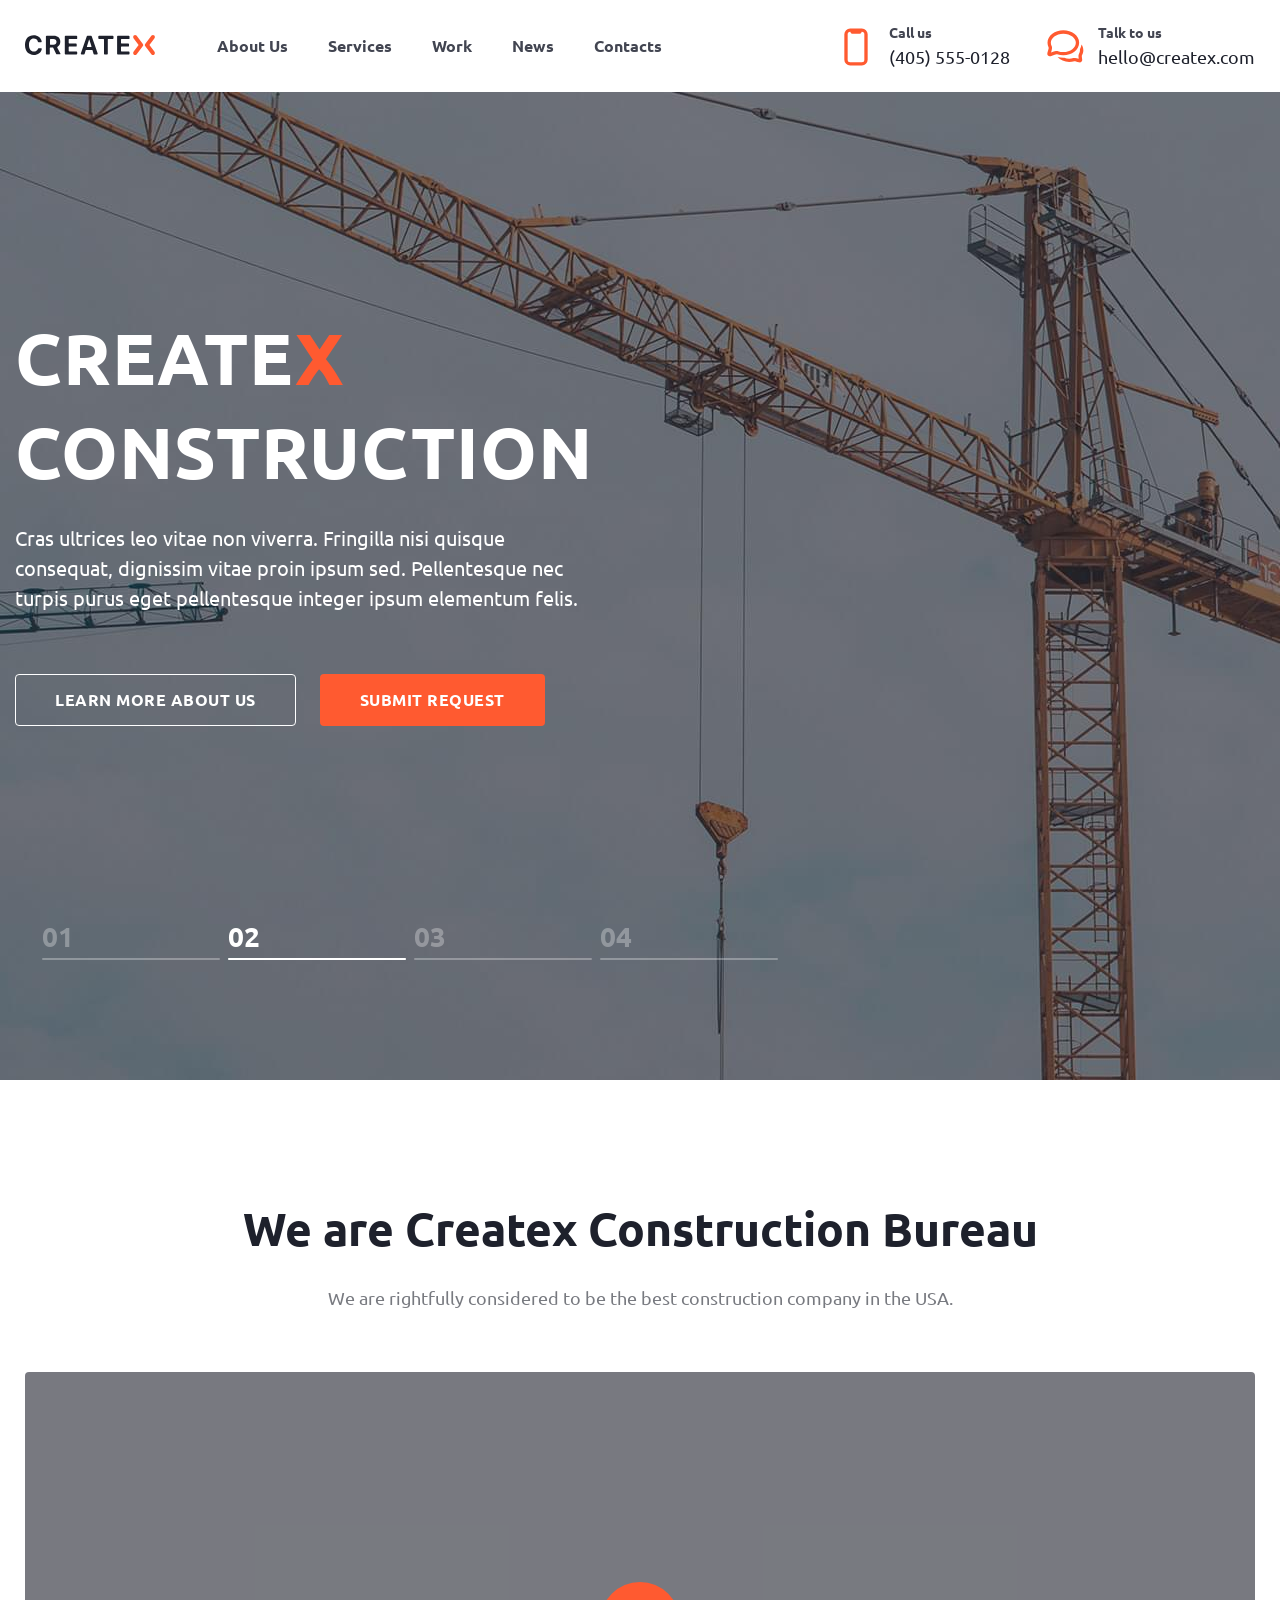
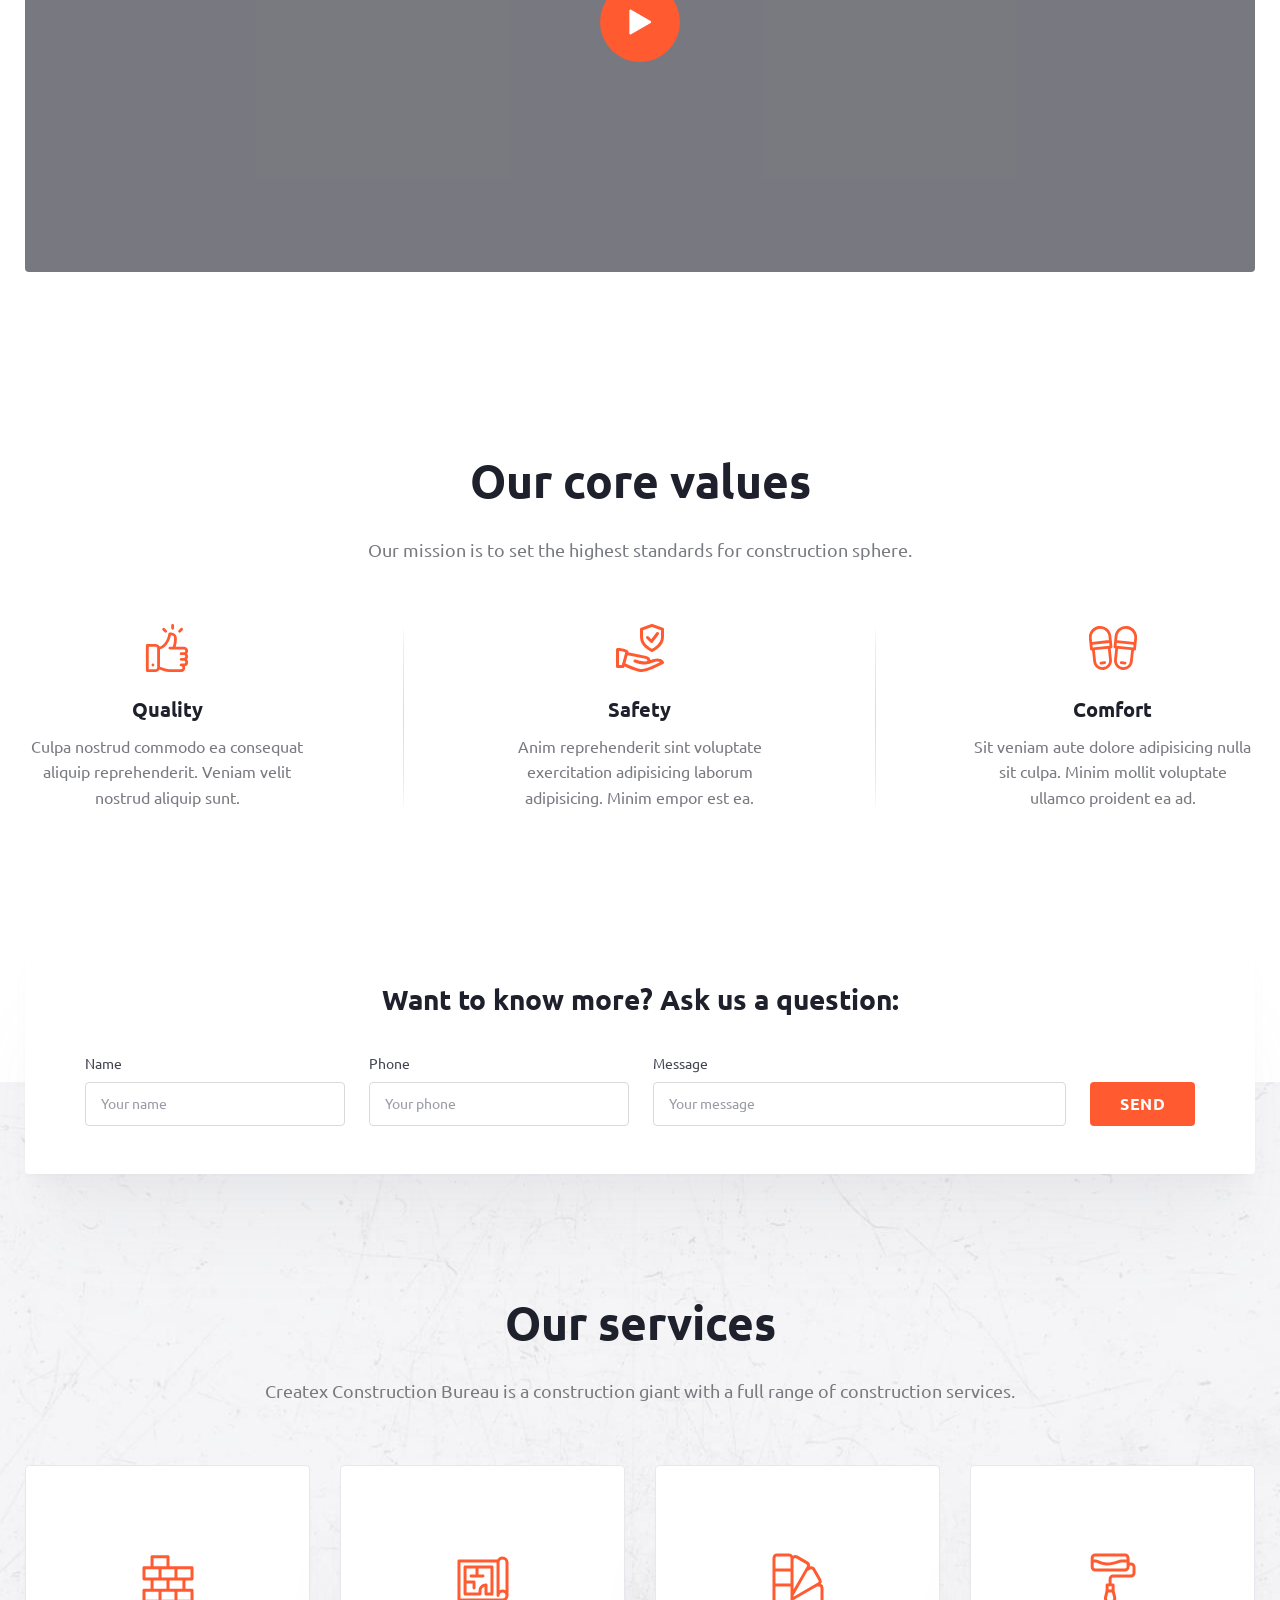
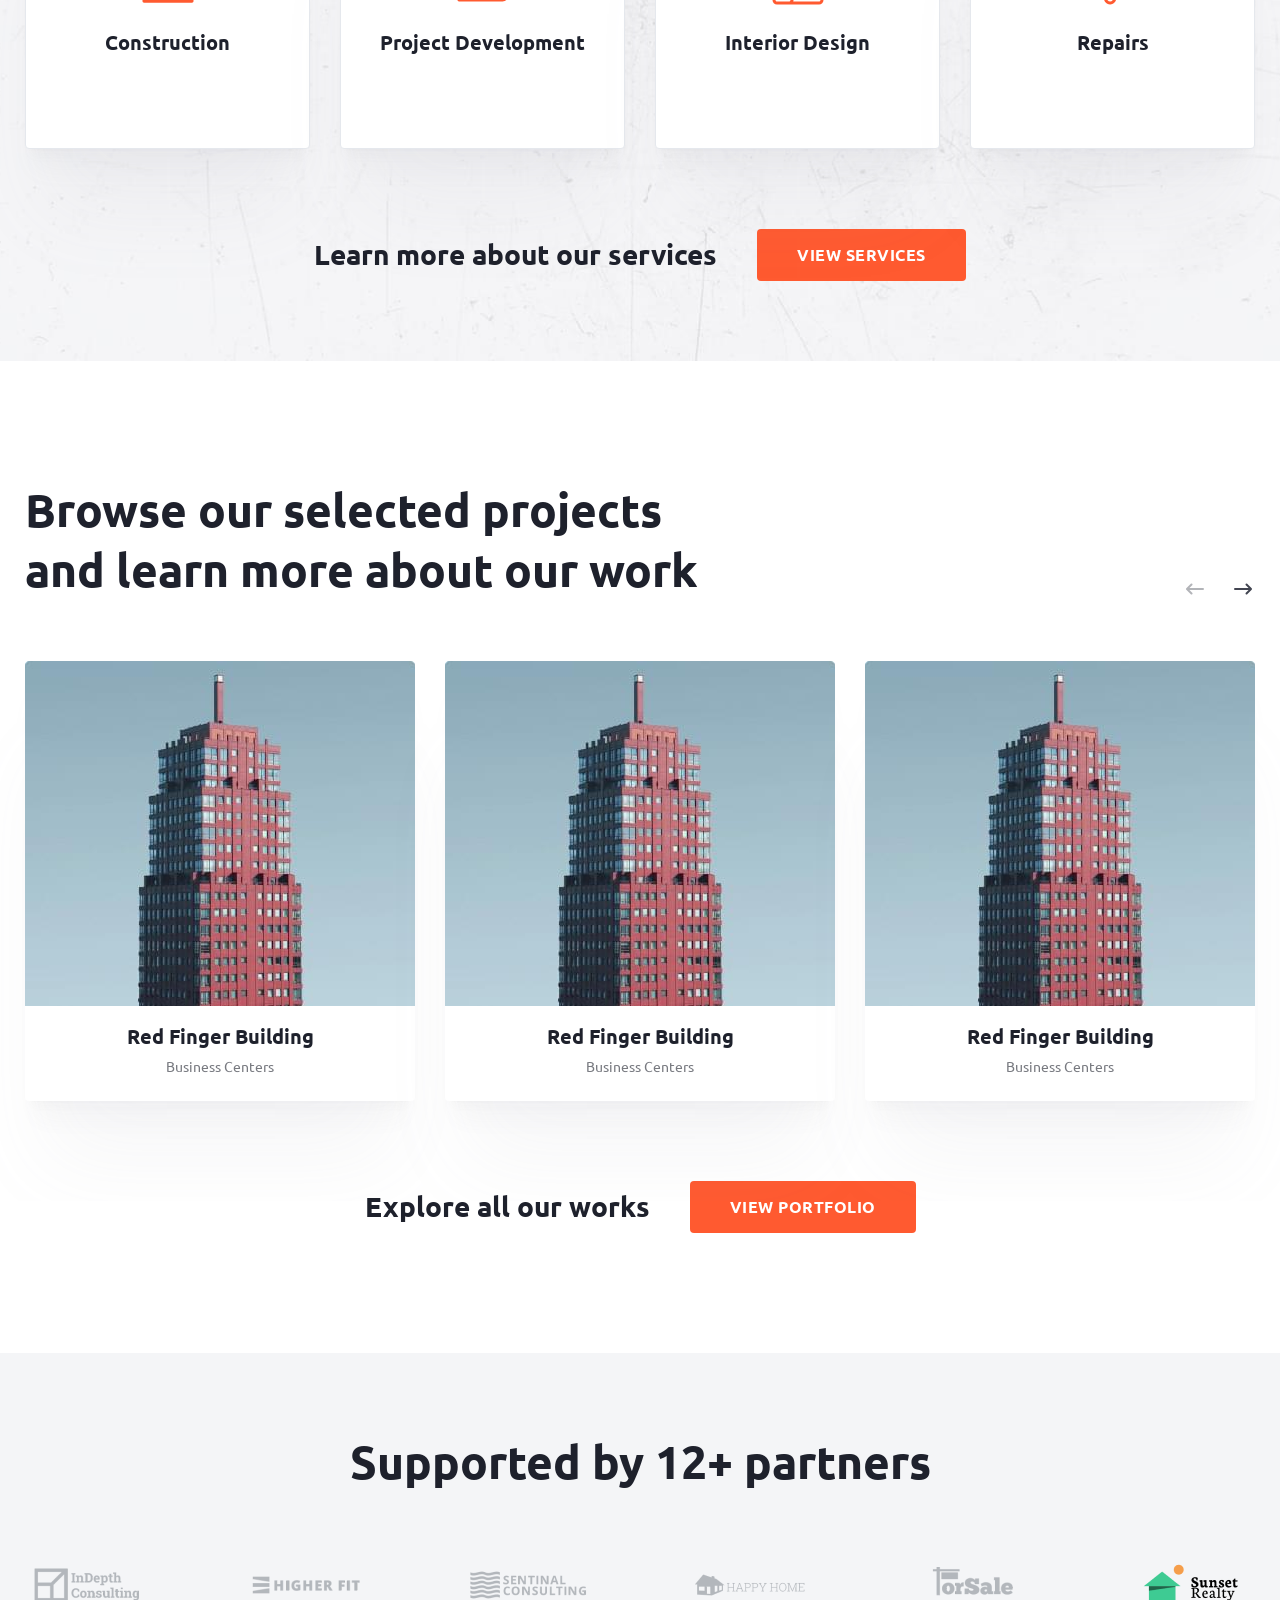
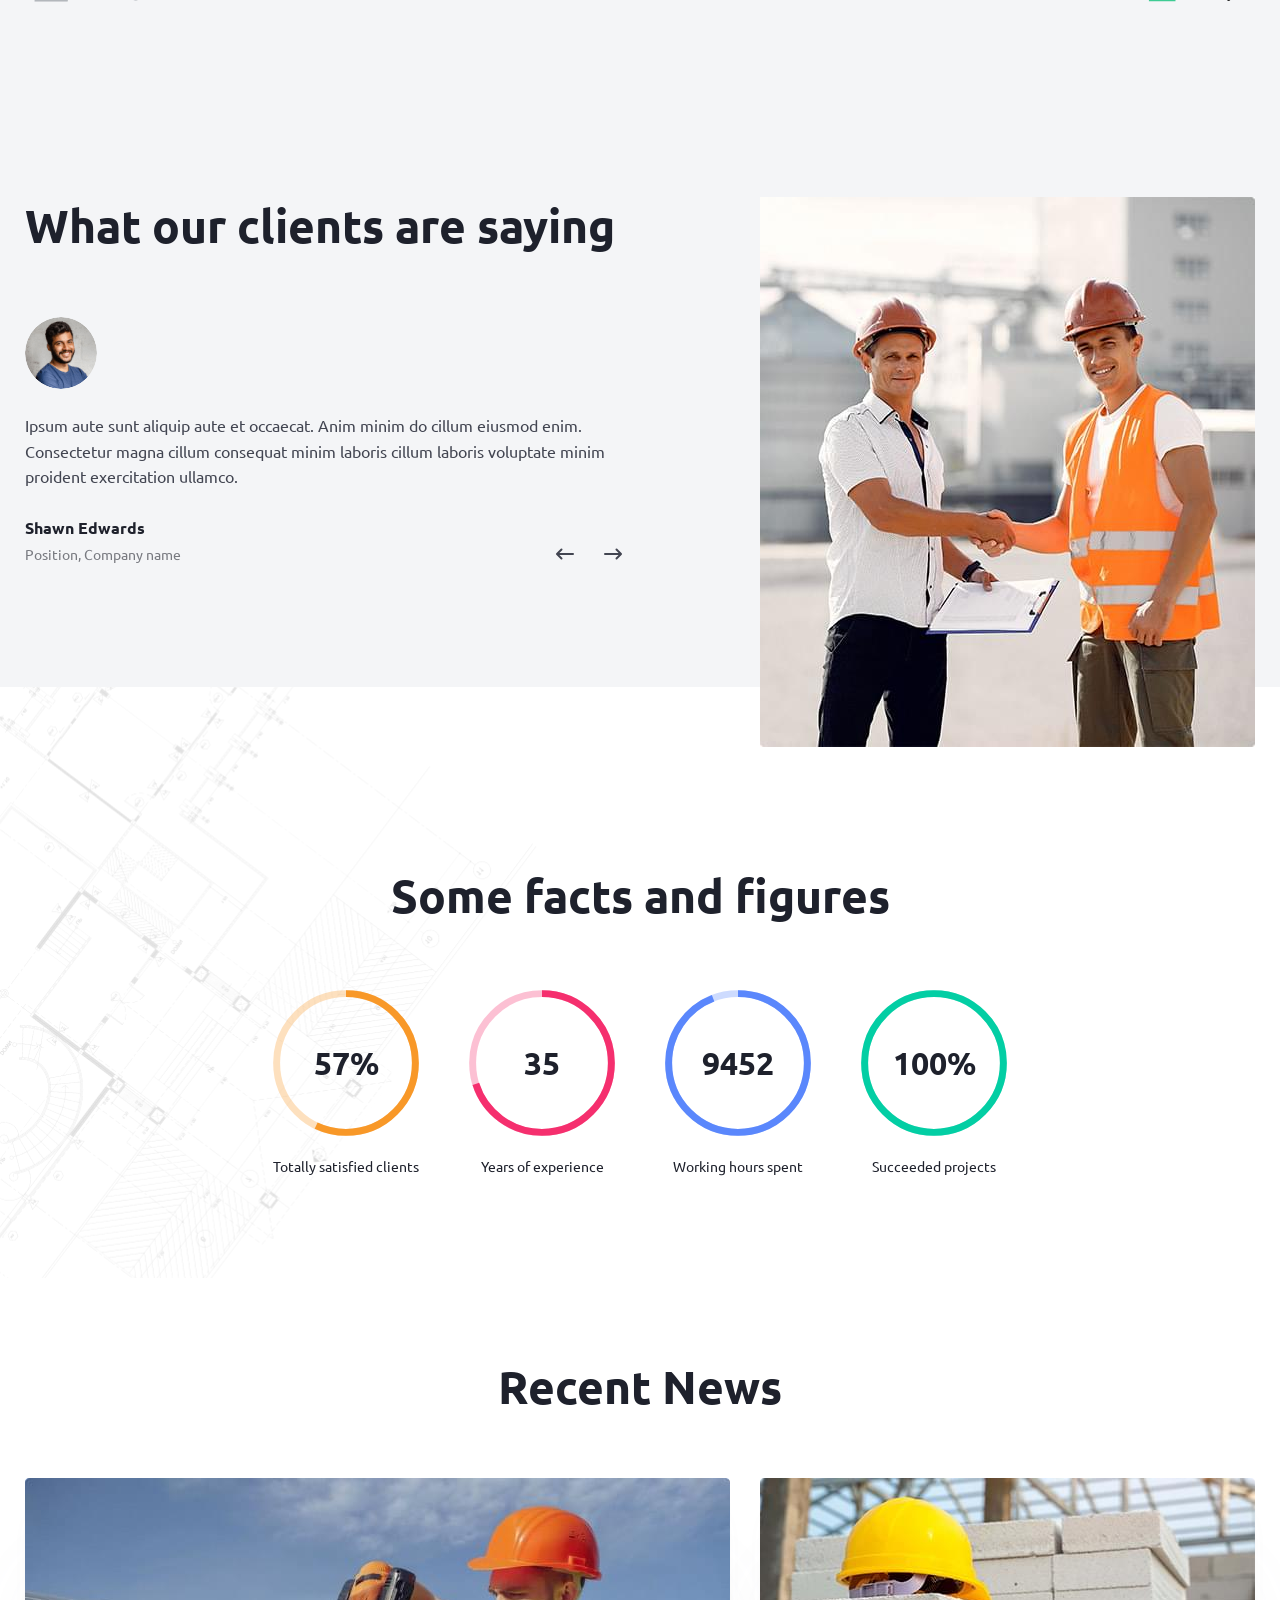
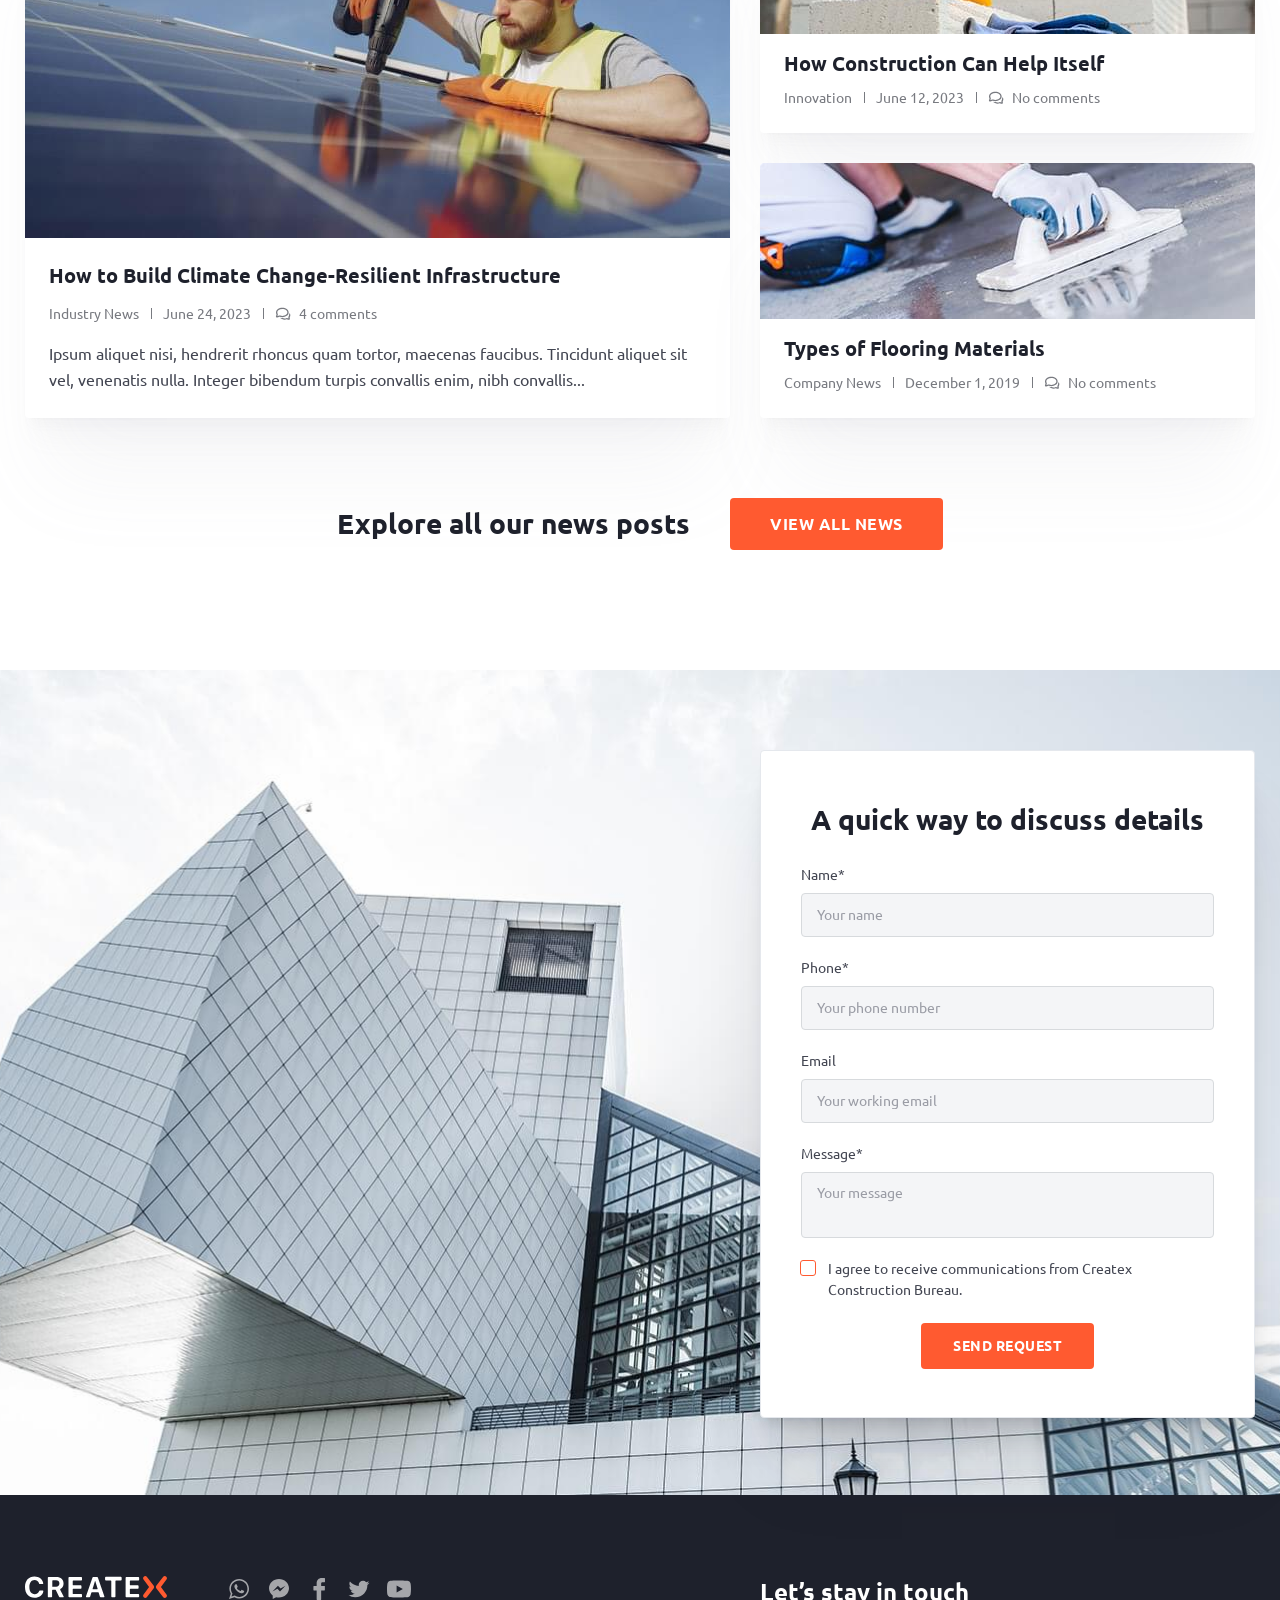
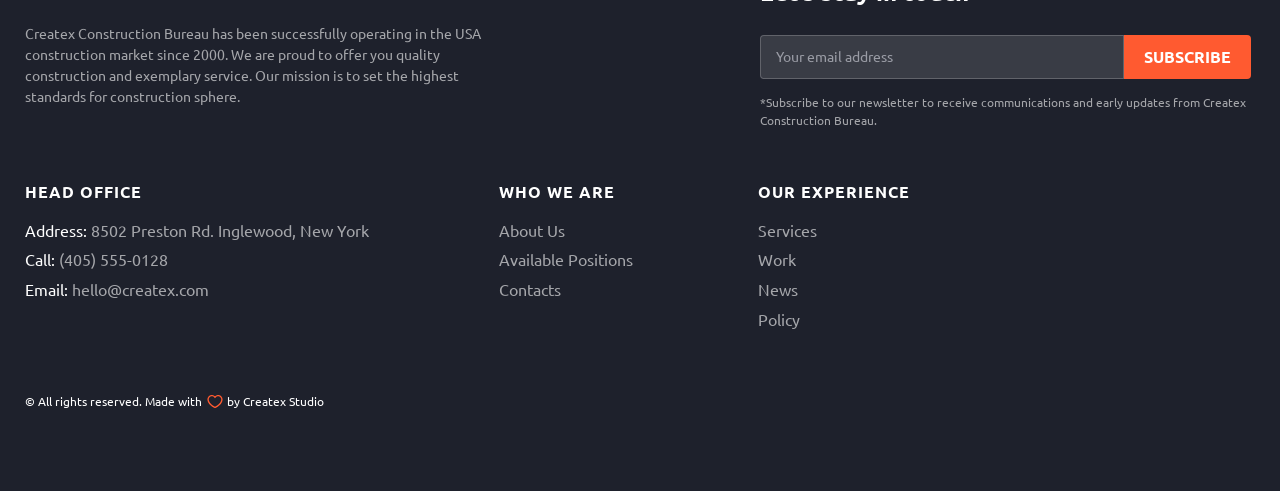
==== commit 6ff1afe7: "добавил в футер сылку на policy" ====
--- a/index.html
+++ b/index.html
@@ -1 +1,525 @@
-<!DOCTYPE html><html lang="en"><head><meta charset="UTF-8"><meta name="viewport" content="width=device-width,initial-scale=1"><link rel="shortcut icon" href="img/favicon.ico" type="image/x-icon"><meta http-equiv="X-UA-Compatible" content="ie=edge"><meta name="theme-color" content="#111111"><title>Createx Construction</title><link rel="stylesheet" href="css/vendor.css"><link rel="stylesheet" href="css/main.css"></head><body id="page"><div class="site-container"><header class="header header--main"><div class="container header__container"><a href="index.html" class="logo"><img src="img/logo.svg" alt="Createx Logo"></a><nav class="nav header__nav"><ul class="nav__list list-reset"><li class="nav__item"><a href="about.html" class="nav__link">About Us</a></li><li class="nav__item"><a href="services.html" class="nav__link">Services</a></li><li class="nav__item"><a href="work.html" class="nav__link">Work</a></li><li class="nav__item"><a href="news.html" class="nav__link">News</a></li><li class="nav__item"><a href="contacts.html" class="nav__link">Contacts</a></li></ul><div class="header-contacts header-contacts--nav"><a href="tel:4055550128" class="header-contacts__link contacts-link contacts-link--call"><span class="contacts-link__caption">Call us</span> <span class="contacts-link__value">(405) 555-0128</span> </a><a href="mailto:hello@createx.com" class="header-contacts__link contacts-link contacts-link--mail"><span class="contacts-link__caption">Talk to us</span> <span class="contacts-link__value">hello@createx.com</span></a></div></nav><div class="header-contacts"><a href="tel:4055550128" class="header-contacts__link contacts-link contacts-link--call"><span class="contacts-link__caption">Call us</span> <span class="contacts-link__value">(405) 555-0128</span> </a><a href="mailto:hello@createx.com" class="header-contacts__link contacts-link contacts-link--mail"><span class="contacts-link__caption">Talk to us</span> <span class="contacts-link__value">hello@createx.com</span></a></div><button class="btn-reset burger" aria-label="Открыть меню"><span class="burger__line"></span></button></div></header><main><section class="hero"><h1 class="visually-hidden">Createx Construction Bureau</h1><div class="hero-slider"><button class="btn-reset slider-nav__btn hero__prev slider-btn"><svg><use xlink:href="img/sprite.svg#left-arrow"></use></svg></button> <button class="btn-reset slider-nav__btn hero__next slider-btn"><svg><use xlink:href="img/sprite.svg#right-arrow"></use></svg></button><div class="swiper-pagination hero__pag"></div><div class="swiper-wrapper"><div class="swiper-slide"><div class="hero-slide"><div class="container"><div class="hero__content"><h1 class="main-title main-title--home">Create<span>x</span> Construction</h1><p class="main-descr main-descr--home">Cras ultrices leo vitae non viverra. Fringilla nisi quisque consequat, dignissim vitae proin ipsum sed. Pellentesque nec turpis purus eget pellentesque integer ipsum elementum felis.</p><div class="hero__btns"><button class="btn-reset btn btn--stroke btn--stroke-light">Learn more about us</button> <button class="btn-reset btn btn--fill">Submit Request</button></div></div></div></div></div><div class="swiper-slide"><div class="hero-slide"><div class="container"><div class="hero__content"><h1 class="main-title main-title--home">Create<span>x</span> Construction</h1><p class="main-descr main-descr--home">Cras ultrices leo vitae non viverra. Fringilla nisi quisque consequat, dignissim vitae proin ipsum sed. Pellentesque nec turpis purus eget pellentesque integer ipsum elementum felis.</p><div class="hero__btns"><button class="btn-reset btn btn--stroke btn--stroke-light">Learn more about us</button> <button class="btn-reset btn btn--fill">Submit Request</button></div></div></div></div></div><div class="swiper-slide"><div class="hero-slide"><div class="container"><div class="hero__content"><h1 class="main-title main-title--home">Create<span>x</span> Construction</h1><p class="main-descr main-descr--home">Cras ultrices leo vitae non viverra. Fringilla nisi quisque consequat, dignissim vitae proin ipsum sed. Pellentesque nec turpis purus eget pellentesque integer ipsum elementum felis.</p><div class="hero__btns"><button class="btn-reset btn btn--stroke btn--stroke-light">Learn more about us</button> <button class="btn-reset btn btn--fill">Submit Request</button></div></div></div></div></div><div class="swiper-slide"><div class="hero-slide"><div class="container"><div class="hero__content"><h1 class="main-title main-title--home">Create<span>x</span> Construction</h1><p class="main-descr main-descr--home">Cras ultrices leo vitae non viverra. Fringilla nisi quisque consequat, dignissim vitae proin ipsum sed. Pellentesque nec turpis purus eget pellentesque integer ipsum elementum felis.</p><div class="hero__btns"><button class="btn-reset btn btn--stroke btn--stroke-light">Learn more about us</button> <button class="btn-reset btn btn--fill">Submit Request</button></div></div></div></div></div></div></div></section><section class="about-section section-offset"><div class="container"><h2 class="title title--center">We are Createx Construction Bureau</h2><p class="descr descr--center">We&nbsp;are rightfully considered to&nbsp;be&nbsp;the best construction company in&nbsp;the USA.</p><div class="video-block"><button class="btn-reset video-block__play" aria-label="Play video"><svg><use xlink:href="img/sprite.svg#play"></use></svg></button><video class="video-block__content" src="about-video.mp4" muted loop preload="metadata"></video></div></div></section><section class="mission section-offset"><div class="container"><h2 class="title title--center">Our core values</h2><p class="descr descr--center">Our mission is&nbsp;to&nbsp;set the highest standards for construction sphere.</p><ul class="list-reset mission__list grid"><li class="mission__item mission__item--quality"><h3 class="mission__subtitle">Quality</h3><p class="mission__descr">Culpa nostrud commodo ea&nbsp;consequat aliquip reprehenderit. Veniam velit nostrud aliquip sunt.</p></li><li class="mission__item mission__item--safety"><h3 class="mission__subtitle">Safety</h3><p class="mission__descr">Anim reprehenderit sint voluptate exercitation adipisicing laborum adipisicing. Minim empor est&nbsp;ea.</p></li><li class="mission__item mission__item--comfort"><h3 class="mission__subtitle">Comfort</h3><p class="mission__descr">Sit veniam aute dolore adipisicing nulla sit culpa. Minim mollit voluptate ullamco proident ea&nbsp;ad.</p></li></ul><form action="#" class="know-form"><h2 class="know-form__title">Want to know more? Ask us a question:</h2><div class="know-form__content"><label class="know-form__field form-field"><span class="form-field__caption">Name</span> <input class="form-field__input" type="text" placeholder="Your name"></label> <label class="know-form__field form-field"><span class="form-field__caption">Phone</span> <input class="form-field__input" type="tel" placeholder="Your phone"></label> <label class="know-form__field form-field form-field--big"><span class="form-field__caption">Message</span> <input class="form-field__input" type="text" placeholder="Your message"></label> <button class="btn-reset know-form__btn btn btn--fill" type="submit">Send</button></div></form></div></section><section class="services-section section-offset"><div class="container"><h2 class="title title--center">Our services</h2><p class="descr descr--center">Createx Construction Bureau is&nbsp;a&nbsp;construction giant with a&nbsp;full range of&nbsp;construction services.</p><ul class="list-reset services-list services-section__list grid"><li class="services-list__item"><a href="#" class="services-item services-item--construct"><div class="services-item__content"><svg class="services-item__icon" aria-hidden="true"><use xlink:href="img/sprite.svg#services-1"></use></svg><h3 class="services-item__title">Construction</h3></div></a></li><li class="services-list__item"><a href="#" class="services-item"><div class="services-item__content"><svg class="services-item__icon" aria-hidden="true"><use xlink:href="img/sprite.svg#services-2"></use></svg><h3 class="services-item__title">Project Development</h3></div></a></li><li class="services-list__item"><a href="#" class="services-item"><div class="services-item__content"><svg class="services-item__icon" aria-hidden="true"><use xlink:href="img/sprite.svg#services-3"></use></svg><h3 class="services-item__title">Interior Design</h3></div></a></li><li class="services-list__item"><a href="#" class="services-item"><div class="services-item__content"><svg class="services-item__icon" aria-hidden="true"><use xlink:href="img/sprite.svg#services-4"></use></svg><h3 class="services-item__title">Repairs</h3></div></a></li></ul><div class="services-section__learn learn-more"><h4 class="learn-more__subtitle">Learn more about our services</h4><a href="#" class="btn-reset learn-more__btn btn btn--fill">View services</a></div></div></section><section class="portfolio-section"><div class="container"><div class="portfolio-section__top"><h2 class="title portfolio-section__title">Browse our selected projects and learn more about our work</h2><div class="slider-nav portfolio-section__slider-nav"><button class="btn-reset slider-nav__btn portfolio-section__prev slider-btn"><svg><use xlink:href="img/sprite.svg#left-arrow"></use></svg></button> <button class="btn-reset slider-nav__btn portfolio-section__next slider-btn"><svg><use xlink:href="img/sprite.svg#right-arrow"></use></svg></button></div></div><div class="swiper portfolio-section__items swiper-no-swiping"><div class="swiper-wrapper"><div class="swiper-slide"><a href="#" class="portfolio-item"><img class="portfolio-item__image" src="img/portfolio-1.jpg" alt="Portfolio cover"><div class="portfolio-item__content"><h3 class="portfolio-item__title">Red Finger Building</h3><span class="portfolio-item__descr">Business Centers</span><div class="portfolio-item__btn">View Project</div></div></a></div><div class="swiper-slide"><a href="#" class="portfolio-item"><img class="portfolio-item__image" src="img/portfolio-1.jpg" alt="Portfolio cover"><div class="portfolio-item__content"><h3 class="portfolio-item__title">Red Finger Building</h3><span class="portfolio-item__descr">Business Centers</span><div class="portfolio-item__btn">View Project</div></div></a></div><div class="swiper-slide"><a href="#" class="portfolio-item"><img class="portfolio-item__image" src="img/portfolio-1.jpg" alt="Portfolio cover"><div class="portfolio-item__content"><h3 class="portfolio-item__title">Red Finger Building</h3><span class="portfolio-item__descr">Business Centers</span><div class="portfolio-item__btn">View Project</div></div></a></div><div class="swiper-slide"><a href="#" class="portfolio-item"><img class="portfolio-item__image" src="img/portfolio-1.jpg" alt="Portfolio cover"><div class="portfolio-item__content"><h3 class="portfolio-item__title">Red Finger Building</h3><span class="portfolio-item__descr">Business Centers</span><div class="portfolio-item__btn">View Project</div></div></a></div><div class="swiper-slide"><a href="#" class="portfolio-item"><img class="portfolio-item__image" src="img/portfolio-1.jpg" alt="Portfolio cover"><div class="portfolio-item__content"><h3 class="portfolio-item__title">Red Finger Building</h3><span class="portfolio-item__descr">Business Centers</span><div class="portfolio-item__btn">View Project</div></div></a></div></div></div><div class="portfolio-section__learn learn-more"><h4 class="learn-more__subtitle">Explore all our works</h4><a href="#" class="btn-reset learn-more__btn btn btn--fill">View portfolio</a></div></div></section><section class="partners"><div class="container"><h2 class="title title--center partners__title">Supported by 12+ partners</h2><ul class="list-reset partners__list"><li class="partners__item"><a href="#" class="partners__link"><img src="img/partners/partners-1.png" alt="Logo 1" class="partners__logo"></a></li><li class="partners__item"><a href="#" class="partners__link"><img src="img/partners/partners-2.png" alt="Logo 2" class="partners__logo"></a></li><li class="partners__item"><a href="#" class="partners__link"><img src="img/partners/partners-3.png" alt="Logo 3" class="partners__logo"></a></li><li class="partners__item"><a href="#" class="partners__link"><img src="img/partners/partners-4.png" alt="Logo 4" class="partners__logo"></a></li><li class="partners__item"><a href="#" class="partners__link"><img src="img/partners/partners-5.png" alt="Logo 5" class="partners__logo"></a></li><li class="partners__item"><a href="#" class="partners__link"><img src="img/partners/partners-6.png" alt="Logo 6" class="partners__logo"></a></li></ul></div></section><section class="testimonials"><div class="container testimonials__container"><div class="testimonials__content"><h2 class="title testimonials__title">What our clients are saying</h2><div class="swiper testimonials__items swiper-no-swiping"><div class="swiper-wrapper"><div class="swiper-slide"><div class="testimonials-item"><div class="testimonials-item__image"><img src="img/testimonials-author.png" alt="Human 1" class="testimonials-item__image"></div><p class="testimonials-item__descr">Ipsum aute sunt aliquip aute et&nbsp;occaecat. Anim minim do&nbsp;cillum eiusmod enim. Consectetur magna cillum consequat minim laboris cillum laboris voluptate minim proident exercitation ullamco.</p><span class="testimonials-item__author">Shawn Edwards</span> <span class="testimonials-item__author-position">Position, Company name</span></div></div><div class="swiper-slide"><div class="testimonials-item"><div class="testimonials-item__image"><img src="img/testimonials-author.png" alt="Human 1" class="testimonials-item__image"></div><p class="testimonials-item__descr">Ipsum aute sunt aliquip aute et&nbsp;occaecat. Anim minim do&nbsp;cillum eiusmod enim. Consectetur magna cillum consequat minim laboris cillum laboris voluptate minim proident exercitation ullamco.</p><span class="testimonials-item__author">Shawn Edwards</span> <span class="testimonials-item__author-position">Position, Company name</span></div></div></div><div class="slider-nav testimonials__slider-nav"><button class="btn-reset slider-nav__btn testimonials__prev slider-btn"><svg><use xlink:href="img/sprite.svg#left-arrow"></use></svg></button> <button class="btn-reset slider-nav__btn testimonials__next slider-btn"><svg><use xlink:href="img/sprite.svg#right-arrow"></use></svg></button></div></div></div><img src="img/testimonials-image.jpg" alt="" aria-hidden="true" class="testimonials__image"></div></section><section class="facts"><div class="container"><h2 class="title title--center facts__title">Some facts and figures</h2><ul class="list-reset facts__list"><li class="facts__item"><div class="facts-element"><div class="facts-element__circle facts-element__circle--one-color" data-percent="57"><svg class="circle-anim" viewBox="-10 -10 320 320"><circle class="progress-bg" r="150" cx="150" cy="150" fill="none" stroke-width="15"></circle><circle class="progress" r="150" cx="150" cy="150" fill="none" stroke-width="15"></circle></svg><div class="facts-element__value">98%</div></div><span class="facts-element__text">Totally satisfied clients</span></div></li><li class="facts__item"><div class="facts-element"><div class="facts-element__circle facts-element__circle--two-color" data-percentage="true" data-full="50" data-value="35"><svg class="circle-anim" viewBox="-10 -10 320 320"><circle class="progress-bg" r="150" cx="150" cy="150" fill="none" stroke="yellow" stroke-width="15"></circle><circle class="progress" r="150" cx="150" cy="150" fill="none" stroke="crimson" stroke-width="15"></circle></svg><div class="facts-element__value">98%</div></div><span class="facts-element__text">Years of experience</span></div></li><li class="facts__item"><div class="facts-element"><div class="facts-element__circle facts-element__circle--three-color" data-percentage="true" data-full="10000" data-value="9452"><svg class="circle-anim" viewBox="-10 -10 320 320"><circle class="progress-bg" r="150" cx="150" cy="150" fill="none" stroke="yellow" stroke-width="15"></circle><circle class="progress" r="150" cx="150" cy="150" fill="none" stroke="crimson" stroke-width="15"></circle></svg><div class="facts-element__value">98%</div></div><span class="facts-element__text">Working hours spent</span></div></li><li class="facts__item"><div class="facts-element"><div class="facts-element__circle facts-element__circle--four-color" data-percent="100"><svg class="circle-anim" viewBox="-10 -10 320 320"><circle class="progress-bg" r="150" cx="150" cy="150" fill="none" stroke="yellow" stroke-width="15"></circle><circle class="progress" r="150" cx="150" cy="150" fill="none" stroke="crimson" stroke-width="15"></circle></svg><div class="facts-element__value">98%</div></div><span class="facts-element__text">Succeeded projects</span></div></li></ul></div></section><section class="recent-news"><div class="container"><h2 class="title title--center recent-news__title">Recent News</h2><ul class="list-reset recent-news__list grid"><li class="recent-news__item"><article class="news-article"><img src="img/recent-article-1.jpg" alt="article 1" class="news-article__image"><div class="news-article__text"><h3 class="news-article__title"><a href="#" class="news-article__link">How to&nbsp;Build Climate Change-Resilient Infrastructure</a></h3><div class="news-article__meta article-meta"><a href="#" class="article-meta__item">Industry News</a> <time class="article-meta__item" datetime="2023-06-24 19:00">June 24, 2023</time> <span class="article-meta__item article-meta__item--comments">4 comments</span></div><p class="news-article__descr">Ipsum aliquet nisi, hendrerit rhoncus quam tortor, maecenas faucibus. Tincidunt aliquet sit vel, venenatis nulla. Integer bibendum turpis convallis enim, nibh convallis...</p></div></article></li><li class="recent-news__item"><article class="news-article news-article--small"><img src="img/recent-article-2.jpg" alt="article 2" class="news-article__image"><div class="news-article__text"><h3 class="news-article__title"><a href="#" class="news-article__link">How Construction Can Help Itself</a></h3><div class="news-article__meta article-meta"><a href="#" class="article-meta__item">Innovation</a> <time class="article-meta__item" datetime="2023-06-24 19:00">June 12, 2023</time> <span class="article-meta__item article-meta__item--comments">No comments</span></div><p class="news-article__descr">Ipsum aliquet nisi, hendrerit rhoncus quam tortor, maecenas faucibus. Tincidunt aliquet sit vel, venenatis nulla. Integer bibendum turpis convallis enim, nibh convallis...</p></div></article></li><li class="recent-news__item"><article class="news-article news-article--small"><img src="img/recent-article-3.jpg" alt="article 3" class="news-article__image"><div class="news-article__text"><h3 class="news-article__title"><a href="#" class="news-article__link">Types of Flooring Materials</a></h3><div class="news-article__meta article-meta"><a href="#" class="article-meta__item">Company News</a> <time class="article-meta__item" datetime="2019-12-1 19:00">December 1, 2019</time> <span class="article-meta__item article-meta__item--comments">No comments</span></div><p class="news-article__descr">Ipsum aliquet nisi, hendrerit rhoncus quam tortor, maecenas faucibus. Tincidunt aliquet sit vel, venenatis nulla. Integer bibendum turpis convallis enim, nibh convallis...</p></div></article></li></ul><div class="recent-news__learn learn-more"><h4 class="learn-more__subtitle">Explore all our news posts</h4><a href="#" class="btn-reset learn-more__btn btn btn--fill">View all news</a></div></div></section><section class="contacts-section"><h2 class="visually-hidden">Contacts</h2><div class="container contacts-section__container"><form class="contacts-section__form contacts-form"><h3 class="contacts-form__title">A quick way to discuss details</h3><label class="form-field form-field--gray contacts-form__field"><span class="form-field__caption">Name*</span> <input type="text" name="name" placeholder="Your name" class="form-field__input"></label> <label class="form-field form-field--gray contacts-form__field"><span class="form-field__caption">Phone*</span> <input type="tel" name="phone" placeholder="Your phone number" class="form-field__input"></label> <label class="form-field form-field--gray contacts-form__field"><span class="form-field__caption">Email</span> <input type="email" name="email" placeholder="Your working email" class="form-field__input"></label> <label class="form-field form-field--gray contacts-form__field"><span class="form-field__caption">Message*</span> <textarea name="message" placeholder="Your message" class="form-field__input form-field__input--big"></textarea></label> <label class="custom-checkbox contacts-form__checkbox"><input type="checkbox" class="custom-checkbox__input"> <span class="custom-checkbox__text">I agree to receive communications from Createx Construction Bureau.</span></label><div class="centered"><button class="contacts-form__btn btn btn--fill" type="submit">Send Request</button></div></form></div></section></main><footer class="footer"><a href="#page" data-scroll class="to-top"><span class="to-top__text">Go to top</span> <span class="to-top__icon"><svg><use xlink:href="img/sprite.svg#to-top"></use></svg></span></a><div class="container footer__container grid"><div class="footer__left"><div class="footer__top"><a href="index.html" class="logo footer__logo"><img src="img/logo-footer.svg" alt="Createx Logo"></a><ul class="social footer__social list-reset"><li class="social__item"><a href="#" target="_blank" class="social__link" aria-label="WhatsApp"><svg><use xlink:href="img/sprite.svg#whats"></use></svg></a></li><li class="social__item"><a href="#" target="_blank" class="social__link" aria-label="Messenger"><svg><use xlink:href="img/sprite.svg#mess"></use></svg></a></li><li class="social__item"><a href="#" target="_blank" class="social__link" aria-label="Facebook"><svg><use xlink:href="img/sprite.svg#facebook"></use></svg></a></li><li class="social__item"><a href="#" target="_blank" class="social__link" aria-label="Twitter"><svg><use xlink:href="img/sprite.svg#twitter"></use></svg></a></li><li class="social__item"><a href="#" target="_blank" class="social__link" aria-label="Youtube"><svg><use xlink:href="img/sprite.svg#youtube"></use></svg></a></li></ul></div><p class="footer__descr">Createx Construction Bureau has been successfully operating in&nbsp;the USA construction market since 2000. We&nbsp;are proud to&nbsp;offer you quality construction and exemplary service. Our mission is&nbsp;to&nbsp;set the highest standards for construction sphere.</p></div><form action="#" class="footer-form footer__form"><h3 class="footer-form__title">Let’s stay in touch</h3><div class="footer-form__items"><label class="form-field form-field--gray contacts-form__field"><input type="email" name="email" placeholder="Your email address" class="form-field__input"></label> <button class="footer-form__btn btn btn--fill">Subscribe</button></div><p class="footer-form__descr">*Subscribe to&nbsp;our newsletter to&nbsp;receive communications and early updates from Createx Construction Bureau.</p></form><address class="footer-address footer__address"><h3 class="footer-address__title footer-title">Head Office</h3><span class="footer-address__item"><span class="footer-address__name">Address:</span> 8502 Preston Rd. Inglewood, New York </span><span class="footer-address__item"><span class="footer-address__name">Call:</span> <a href="tel:4055550128">(405) 555-0128</a> </span><span class="footer-address__item"><span class="footer-address__name">Email:</span> <a href="mailto:hello@createx.com">hello@createx.com</a></span></address><nav class="footer-nav footer__nav" title="secondary navigation"><div class="footer-nav__col"><h3 class="footer-nav__title footer-title">Who we are</h3><ul class="list-reset footer-nav__list"><li class="footer-nav__item"><a href="about.html" class="footer-nav__link">About Us</a></li><li class="footer-nav__item"><a href="#" class="footer-nav__link">Available Positions</a></li><li class="footer-nav__item"><a href="contacts.html" class="footer-nav__link">Contacts</a></li></ul></div><div class="footer-nav__col"><h3 class="footer-nav__title footer-title">Our Experience</h3><ul class="list-reset footer-nav__list"><li class="footer-nav__item"><a href="services.html" class="footer-nav__link">Services</a></li><li class="footer-nav__item"><a href="work.html" class="footer-nav__link">Work</a></li><li class="footer-nav__item"><a href="news.html" class="footer-nav__link">News</a></li></ul></div></nav><small class="footer__copyright">&copy;&nbsp;All rights reserved. Made with <span>by Createx Studio</span></small></div></footer><div class="overlay"></div></div><script src="js/vendor.js"></script><script src="js/main.js"></script></body></html>+<!DOCTYPE html>
+<html lang="en">
+
+<head>
+  <meta charset="UTF-8">
+  <meta name="viewport" content="width=device-width,initial-scale=1">
+  <link rel="shortcut icon" href="img/favicon.ico" type="image/x-icon">
+  <meta http-equiv="X-UA-Compatible" content="ie=edge">
+  <meta name="theme-color" content="#111111">
+  <title>Createx Construction</title>
+  <link rel="stylesheet" href="css/vendor.css">
+  <link rel="stylesheet" href="css/main.css">
+</head>
+
+<body id="page">
+  <div class="site-container">
+    <header class="header header--main">
+      <div class="container header__container"><a href="index.html" class="logo"><img src="img/logo.svg"
+            alt="Createx Logo"></a>
+        <nav class="nav header__nav">
+          <ul class="nav__list list-reset">
+            <li class="nav__item"><a href="about.html" class="nav__link">About Us</a></li>
+            <li class="nav__item"><a href="services.html" class="nav__link">Services</a></li>
+            <li class="nav__item"><a href="work.html" class="nav__link">Work</a></li>
+            <li class="nav__item"><a href="news.html" class="nav__link">News</a></li>
+            <li class="nav__item"><a href="contacts.html" class="nav__link">Contacts</a></li>
+          </ul>
+          <div class="header-contacts header-contacts--nav"><a href="tel:4055550128"
+              class="header-contacts__link contacts-link contacts-link--call"><span class="contacts-link__caption">Call
+                us</span> <span class="contacts-link__value">(405) 555-0128</span> </a><a
+              href="mailto:hello@createx.com" class="header-contacts__link contacts-link contacts-link--mail"><span
+                class="contacts-link__caption">Talk to us</span> <span
+                class="contacts-link__value">hello@createx.com</span></a></div>
+        </nav>
+        <div class="header-contacts"><a href="tel:4055550128"
+            class="header-contacts__link contacts-link contacts-link--call"><span class="contacts-link__caption">Call
+              us</span> <span class="contacts-link__value">(405) 555-0128</span> </a><a href="mailto:hello@createx.com"
+            class="header-contacts__link contacts-link contacts-link--mail"><span class="contacts-link__caption">Talk to
+              us</span> <span class="contacts-link__value">hello@createx.com</span></a></div><button
+          class="btn-reset burger" aria-label="Открыть меню"><span class="burger__line"></span></button>
+      </div>
+    </header>
+    <main>
+      <section class="hero">
+        <h1 class="visually-hidden">Createx Construction Bureau</h1>
+        <div class="hero-slider"><button class="btn-reset slider-nav__btn hero__prev slider-btn"><svg>
+              <use xlink:href="img/sprite.svg#left-arrow"></use>
+            </svg></button> <button class="btn-reset slider-nav__btn hero__next slider-btn"><svg>
+              <use xlink:href="img/sprite.svg#right-arrow"></use>
+            </svg></button>
+          <div class="swiper-pagination hero__pag"></div>
+          <div class="swiper-wrapper">
+            <div class="swiper-slide">
+              <div class="hero-slide">
+                <div class="container">
+                  <div class="hero__content">
+                    <h1 class="main-title main-title--home">Create<span>x</span> Construction</h1>
+                    <p class="main-descr main-descr--home">Cras ultrices leo vitae non viverra. Fringilla nisi quisque
+                      consequat, dignissim vitae proin ipsum sed. Pellentesque nec turpis purus eget pellentesque
+                      integer ipsum elementum felis.</p>
+                    <div class="hero__btns"><button class="btn-reset btn btn--stroke btn--stroke-light">Learn more about
+                        us</button> <button class="btn-reset btn btn--fill">Submit Request</button></div>
+                  </div>
+                </div>
+              </div>
+            </div>
+            <div class="swiper-slide">
+              <div class="hero-slide">
+                <div class="container">
+                  <div class="hero__content">
+                    <h1 class="main-title main-title--home">Create<span>x</span> Construction</h1>
+                    <p class="main-descr main-descr--home">Cras ultrices leo vitae non viverra. Fringilla nisi quisque
+                      consequat, dignissim vitae proin ipsum sed. Pellentesque nec turpis purus eget pellentesque
+                      integer ipsum elementum felis.</p>
+                    <div class="hero__btns"><button class="btn-reset btn btn--stroke btn--stroke-light">Learn more about
+                        us</button> <button class="btn-reset btn btn--fill">Submit Request</button></div>
+                  </div>
+                </div>
+              </div>
+            </div>
+            <div class="swiper-slide">
+              <div class="hero-slide">
+                <div class="container">
+                  <div class="hero__content">
+                    <h1 class="main-title main-title--home">Create<span>x</span> Construction</h1>
+                    <p class="main-descr main-descr--home">Cras ultrices leo vitae non viverra. Fringilla nisi quisque
+                      consequat, dignissim vitae proin ipsum sed. Pellentesque nec turpis purus eget pellentesque
+                      integer ipsum elementum felis.</p>
+                    <div class="hero__btns"><button class="btn-reset btn btn--stroke btn--stroke-light">Learn more about
+                        us</button> <button class="btn-reset btn btn--fill">Submit Request</button></div>
+                  </div>
+                </div>
+              </div>
+            </div>
+            <div class="swiper-slide">
+              <div class="hero-slide">
+                <div class="container">
+                  <div class="hero__content">
+                    <h1 class="main-title main-title--home">Create<span>x</span> Construction</h1>
+                    <p class="main-descr main-descr--home">Cras ultrices leo vitae non viverra. Fringilla nisi quisque
+                      consequat, dignissim vitae proin ipsum sed. Pellentesque nec turpis purus eget pellentesque
+                      integer ipsum elementum felis.</p>
+                    <div class="hero__btns"><button class="btn-reset btn btn--stroke btn--stroke-light">Learn more about
+                        us</button> <button class="btn-reset btn btn--fill">Submit Request</button></div>
+                  </div>
+                </div>
+              </div>
+            </div>
+          </div>
+        </div>
+      </section>
+      <section class="about-section section-offset">
+        <div class="container">
+          <h2 class="title title--center">We are Createx Construction Bureau</h2>
+          <p class="descr descr--center">We&nbsp;are rightfully considered to&nbsp;be&nbsp;the best construction company
+            in&nbsp;the USA.</p>
+          <div class="video-block"><button class="btn-reset video-block__play" aria-label="Play video"><svg>
+                <use xlink:href="img/sprite.svg#play"></use>
+              </svg></button><video class="video-block__content" src="about-video.mp4" muted loop
+              preload="metadata"></video></div>
+        </div>
+      </section>
+      <section class="mission section-offset">
+        <div class="container">
+          <h2 class="title title--center">Our core values</h2>
+          <p class="descr descr--center">Our mission is&nbsp;to&nbsp;set the highest standards for construction sphere.
+          </p>
+          <ul class="list-reset mission__list grid">
+            <li class="mission__item mission__item--quality">
+              <h3 class="mission__subtitle">Quality</h3>
+              <p class="mission__descr">Culpa nostrud commodo ea&nbsp;consequat aliquip reprehenderit. Veniam velit
+                nostrud aliquip sunt.</p>
+            </li>
+            <li class="mission__item mission__item--safety">
+              <h3 class="mission__subtitle">Safety</h3>
+              <p class="mission__descr">Anim reprehenderit sint voluptate exercitation adipisicing laborum adipisicing.
+                Minim empor est&nbsp;ea.</p>
+            </li>
+            <li class="mission__item mission__item--comfort">
+              <h3 class="mission__subtitle">Comfort</h3>
+              <p class="mission__descr">Sit veniam aute dolore adipisicing nulla sit culpa. Minim mollit voluptate
+                ullamco proident ea&nbsp;ad.</p>
+            </li>
+          </ul>
+          <form action="#" class="know-form">
+            <h2 class="know-form__title">Want to know more? Ask us a question:</h2>
+            <div class="know-form__content"><label class="know-form__field form-field"><span
+                  class="form-field__caption">Name</span> <input class="form-field__input" type="text"
+                  placeholder="Your name"></label> <label class="know-form__field form-field"><span
+                  class="form-field__caption">Phone</span> <input class="form-field__input" type="tel"
+                  placeholder="Your phone"></label> <label class="know-form__field form-field form-field--big"><span
+                  class="form-field__caption">Message</span> <input class="form-field__input" type="text"
+                  placeholder="Your message"></label> <button class="btn-reset know-form__btn btn btn--fill"
+                type="submit">Send</button></div>
+          </form>
+        </div>
+      </section>
+      <section class="services-section section-offset">
+        <div class="container">
+          <h2 class="title title--center">Our services</h2>
+          <p class="descr descr--center">Createx Construction Bureau is&nbsp;a&nbsp;construction giant with a&nbsp;full
+            range of&nbsp;construction services.</p>
+          <ul class="list-reset services-list services-section__list grid">
+            <li class="services-list__item"><a href="#" class="services-item services-item--construct">
+                <div class="services-item__content"><svg class="services-item__icon" aria-hidden="true">
+                    <use xlink:href="img/sprite.svg#services-1"></use>
+                  </svg>
+                  <h3 class="services-item__title">Construction</h3>
+                </div>
+              </a></li>
+            <li class="services-list__item"><a href="#" class="services-item">
+                <div class="services-item__content"><svg class="services-item__icon" aria-hidden="true">
+                    <use xlink:href="img/sprite.svg#services-2"></use>
+                  </svg>
+                  <h3 class="services-item__title">Project Development</h3>
+                </div>
+              </a></li>
+            <li class="services-list__item"><a href="#" class="services-item">
+                <div class="services-item__content"><svg class="services-item__icon" aria-hidden="true">
+                    <use xlink:href="img/sprite.svg#services-3"></use>
+                  </svg>
+                  <h3 class="services-item__title">Interior Design</h3>
+                </div>
+              </a></li>
+            <li class="services-list__item"><a href="#" class="services-item">
+                <div class="services-item__content"><svg class="services-item__icon" aria-hidden="true">
+                    <use xlink:href="img/sprite.svg#services-4"></use>
+                  </svg>
+                  <h3 class="services-item__title">Repairs</h3>
+                </div>
+              </a></li>
+          </ul>
+          <div class="services-section__learn learn-more">
+            <h4 class="learn-more__subtitle">Learn more about our services</h4><a href="#"
+              class="btn-reset learn-more__btn btn btn--fill">View services</a>
+          </div>
+        </div>
+      </section>
+      <section class="portfolio-section">
+        <div class="container">
+          <div class="portfolio-section__top">
+            <h2 class="title portfolio-section__title">Browse our selected projects and learn more about our work</h2>
+            <div class="slider-nav portfolio-section__slider-nav"><button
+                class="btn-reset slider-nav__btn portfolio-section__prev slider-btn"><svg>
+                  <use xlink:href="img/sprite.svg#left-arrow"></use>
+                </svg></button> <button class="btn-reset slider-nav__btn portfolio-section__next slider-btn"><svg>
+                  <use xlink:href="img/sprite.svg#right-arrow"></use>
+                </svg></button></div>
+          </div>
+          <div class="swiper portfolio-section__items swiper-no-swiping">
+            <div class="swiper-wrapper">
+              <div class="swiper-slide"><a href="#" class="portfolio-item"><img class="portfolio-item__image"
+                    src="img/portfolio-1.jpg" alt="Portfolio cover">
+                  <div class="portfolio-item__content">
+                    <h3 class="portfolio-item__title">Red Finger Building</h3><span
+                      class="portfolio-item__descr">Business Centers</span>
+                    <div class="portfolio-item__btn">View Project</div>
+                  </div>
+                </a></div>
+              <div class="swiper-slide"><a href="#" class="portfolio-item"><img class="portfolio-item__image"
+                    src="img/portfolio-1.jpg" alt="Portfolio cover">
+                  <div class="portfolio-item__content">
+                    <h3 class="portfolio-item__title">Red Finger Building</h3><span
+                      class="portfolio-item__descr">Business Centers</span>
+                    <div class="portfolio-item__btn">View Project</div>
+                  </div>
+                </a></div>
+              <div class="swiper-slide"><a href="#" class="portfolio-item"><img class="portfolio-item__image"
+                    src="img/portfolio-1.jpg" alt="Portfolio cover">
+                  <div class="portfolio-item__content">
+                    <h3 class="portfolio-item__title">Red Finger Building</h3><span
+                      class="portfolio-item__descr">Business Centers</span>
+                    <div class="portfolio-item__btn">View Project</div>
+                  </div>
+                </a></div>
+              <div class="swiper-slide"><a href="#" class="portfolio-item"><img class="portfolio-item__image"
+                    src="img/portfolio-1.jpg" alt="Portfolio cover">
+                  <div class="portfolio-item__content">
+                    <h3 class="portfolio-item__title">Red Finger Building</h3><span
+                      class="portfolio-item__descr">Business Centers</span>
+                    <div class="portfolio-item__btn">View Project</div>
+                  </div>
+                </a></div>
+              <div class="swiper-slide"><a href="#" class="portfolio-item"><img class="portfolio-item__image"
+                    src="img/portfolio-1.jpg" alt="Portfolio cover">
+                  <div class="portfolio-item__content">
+                    <h3 class="portfolio-item__title">Red Finger Building</h3><span
+                      class="portfolio-item__descr">Business Centers</span>
+                    <div class="portfolio-item__btn">View Project</div>
+                  </div>
+                </a></div>
+            </div>
+          </div>
+          <div class="portfolio-section__learn learn-more">
+            <h4 class="learn-more__subtitle">Explore all our works</h4><a href="#"
+              class="btn-reset learn-more__btn btn btn--fill">View portfolio</a>
+          </div>
+        </div>
+      </section>
+      <section class="partners">
+        <div class="container">
+          <h2 class="title title--center partners__title">Supported by 12+ partners</h2>
+          <ul class="list-reset partners__list">
+            <li class="partners__item"><a href="#" class="partners__link"><img src="img/partners/partners-1.png"
+                  alt="Logo 1" class="partners__logo"></a></li>
+            <li class="partners__item"><a href="#" class="partners__link"><img src="img/partners/partners-2.png"
+                  alt="Logo 2" class="partners__logo"></a></li>
+            <li class="partners__item"><a href="#" class="partners__link"><img src="img/partners/partners-3.png"
+                  alt="Logo 3" class="partners__logo"></a></li>
+            <li class="partners__item"><a href="#" class="partners__link"><img src="img/partners/partners-4.png"
+                  alt="Logo 4" class="partners__logo"></a></li>
+            <li class="partners__item"><a href="#" class="partners__link"><img src="img/partners/partners-5.png"
+                  alt="Logo 5" class="partners__logo"></a></li>
+            <li class="partners__item"><a href="#" class="partners__link"><img src="img/partners/partners-6.png"
+                  alt="Logo 6" class="partners__logo"></a></li>
+          </ul>
+        </div>
+      </section>
+      <section class="testimonials">
+        <div class="container testimonials__container">
+          <div class="testimonials__content">
+            <h2 class="title testimonials__title">What our clients are saying</h2>
+            <div class="swiper testimonials__items swiper-no-swiping">
+              <div class="swiper-wrapper">
+                <div class="swiper-slide">
+                  <div class="testimonials-item">
+                    <div class="testimonials-item__image"><img src="img/testimonials-author.png" alt="Human 1"
+                        class="testimonials-item__image"></div>
+                    <p class="testimonials-item__descr">Ipsum aute sunt aliquip aute et&nbsp;occaecat. Anim minim
+                      do&nbsp;cillum eiusmod enim. Consectetur magna cillum consequat minim laboris cillum laboris
+                      voluptate minim proident exercitation ullamco.</p><span class="testimonials-item__author">Shawn
+                      Edwards</span> <span class="testimonials-item__author-position">Position, Company name</span>
+                  </div>
+                </div>
+                <div class="swiper-slide">
+                  <div class="testimonials-item">
+                    <div class="testimonials-item__image"><img src="img/testimonials-author.png" alt="Human 1"
+                        class="testimonials-item__image"></div>
+                    <p class="testimonials-item__descr">Ipsum aute sunt aliquip aute et&nbsp;occaecat. Anim minim
+                      do&nbsp;cillum eiusmod enim. Consectetur magna cillum consequat minim laboris cillum laboris
+                      voluptate minim proident exercitation ullamco.</p><span class="testimonials-item__author">Shawn
+                      Edwards</span> <span class="testimonials-item__author-position">Position, Company name</span>
+                  </div>
+                </div>
+              </div>
+              <div class="slider-nav testimonials__slider-nav"><button
+                  class="btn-reset slider-nav__btn testimonials__prev slider-btn"><svg>
+                    <use xlink:href="img/sprite.svg#left-arrow"></use>
+                  </svg></button> <button class="btn-reset slider-nav__btn testimonials__next slider-btn"><svg>
+                    <use xlink:href="img/sprite.svg#right-arrow"></use>
+                  </svg></button></div>
+            </div>
+          </div><img src="img/testimonials-image.jpg" alt="" aria-hidden="true" class="testimonials__image">
+        </div>
+      </section>
+      <section class="facts">
+        <div class="container">
+          <h2 class="title title--center facts__title">Some facts and figures</h2>
+          <ul class="list-reset facts__list">
+            <li class="facts__item">
+              <div class="facts-element">
+                <div class="facts-element__circle facts-element__circle--one-color" data-percent="57"><svg
+                    class="circle-anim" viewBox="-10 -10 320 320">
+                    <circle class="progress-bg" r="150" cx="150" cy="150" fill="none" stroke-width="15"></circle>
+                    <circle class="progress" r="150" cx="150" cy="150" fill="none" stroke-width="15"></circle>
+                  </svg>
+                  <div class="facts-element__value">98%</div>
+                </div><span class="facts-element__text">Totally satisfied clients</span>
+              </div>
+            </li>
+            <li class="facts__item">
+              <div class="facts-element">
+                <div class="facts-element__circle facts-element__circle--two-color" data-percentage="true"
+                  data-full="50" data-value="35"><svg class="circle-anim" viewBox="-10 -10 320 320">
+                    <circle class="progress-bg" r="150" cx="150" cy="150" fill="none" stroke="yellow" stroke-width="15">
+                    </circle>
+                    <circle class="progress" r="150" cx="150" cy="150" fill="none" stroke="crimson" stroke-width="15">
+                    </circle>
+                  </svg>
+                  <div class="facts-element__value">98%</div>
+                </div><span class="facts-element__text">Years of experience</span>
+              </div>
+            </li>
+            <li class="facts__item">
+              <div class="facts-element">
+                <div class="facts-element__circle facts-element__circle--three-color" data-percentage="true"
+                  data-full="10000" data-value="9452"><svg class="circle-anim" viewBox="-10 -10 320 320">
+                    <circle class="progress-bg" r="150" cx="150" cy="150" fill="none" stroke="yellow" stroke-width="15">
+                    </circle>
+                    <circle class="progress" r="150" cx="150" cy="150" fill="none" stroke="crimson" stroke-width="15">
+                    </circle>
+                  </svg>
+                  <div class="facts-element__value">98%</div>
+                </div><span class="facts-element__text">Working hours spent</span>
+              </div>
+            </li>
+            <li class="facts__item">
+              <div class="facts-element">
+                <div class="facts-element__circle facts-element__circle--four-color" data-percent="100"><svg
+                    class="circle-anim" viewBox="-10 -10 320 320">
+                    <circle class="progress-bg" r="150" cx="150" cy="150" fill="none" stroke="yellow" stroke-width="15">
+                    </circle>
+                    <circle class="progress" r="150" cx="150" cy="150" fill="none" stroke="crimson" stroke-width="15">
+                    </circle>
+                  </svg>
+                  <div class="facts-element__value">98%</div>
+                </div><span class="facts-element__text">Succeeded projects</span>
+              </div>
+            </li>
+          </ul>
+        </div>
+      </section>
+      <section class="recent-news">
+        <div class="container">
+          <h2 class="title title--center recent-news__title">Recent News</h2>
+          <ul class="list-reset recent-news__list grid">
+            <li class="recent-news__item">
+              <article class="news-article"><img src="img/recent-article-1.jpg" alt="article 1"
+                  class="news-article__image">
+                <div class="news-article__text">
+                  <h3 class="news-article__title"><a href="#" class="news-article__link">How to&nbsp;Build Climate
+                      Change-Resilient Infrastructure</a></h3>
+                  <div class="news-article__meta article-meta"><a href="#" class="article-meta__item">Industry News</a>
+                    <time class="article-meta__item" datetime="2023-06-24 19:00">June 24, 2023</time> <span
+                      class="article-meta__item article-meta__item--comments">4 comments</span></div>
+                  <p class="news-article__descr">Ipsum aliquet nisi, hendrerit rhoncus quam tortor, maecenas faucibus.
+                    Tincidunt aliquet sit vel, venenatis nulla. Integer bibendum turpis convallis enim, nibh
+                    convallis...</p>
+                </div>
+              </article>
+            </li>
+            <li class="recent-news__item">
+              <article class="news-article news-article--small"><img src="img/recent-article-2.jpg" alt="article 2"
+                  class="news-article__image">
+                <div class="news-article__text">
+                  <h3 class="news-article__title"><a href="#" class="news-article__link">How Construction Can Help
+                      Itself</a></h3>
+                  <div class="news-article__meta article-meta"><a href="#" class="article-meta__item">Innovation</a>
+                    <time class="article-meta__item" datetime="2023-06-24 19:00">June 12, 2023</time> <span
+                      class="article-meta__item article-meta__item--comments">No comments</span></div>
+                  <p class="news-article__descr">Ipsum aliquet nisi, hendrerit rhoncus quam tortor, maecenas faucibus.
+                    Tincidunt aliquet sit vel, venenatis nulla. Integer bibendum turpis convallis enim, nibh
+                    convallis...</p>
+                </div>
+              </article>
+            </li>
+            <li class="recent-news__item">
+              <article class="news-article news-article--small"><img src="img/recent-article-3.jpg" alt="article 3"
+                  class="news-article__image">
+                <div class="news-article__text">
+                  <h3 class="news-article__title"><a href="#" class="news-article__link">Types of Flooring Materials</a>
+                  </h3>
+                  <div class="news-article__meta article-meta"><a href="#" class="article-meta__item">Company News</a>
+                    <time class="article-meta__item" datetime="2019-12-1 19:00">December 1, 2019</time> <span
+                      class="article-meta__item article-meta__item--comments">No comments</span></div>
+                  <p class="news-article__descr">Ipsum aliquet nisi, hendrerit rhoncus quam tortor, maecenas faucibus.
+                    Tincidunt aliquet sit vel, venenatis nulla. Integer bibendum turpis convallis enim, nibh
+                    convallis...</p>
+                </div>
+              </article>
+            </li>
+          </ul>
+          <div class="recent-news__learn learn-more">
+            <h4 class="learn-more__subtitle">Explore all our news posts</h4><a href="#"
+              class="btn-reset learn-more__btn btn btn--fill">View all news</a>
+          </div>
+        </div>
+      </section>
+      <section class="contacts-section">
+        <h2 class="visually-hidden">Contacts</h2>
+        <div class="container contacts-section__container">
+          <form class="contacts-section__form contacts-form">
+            <h3 class="contacts-form__title">A quick way to discuss details</h3><label
+              class="form-field form-field--gray contacts-form__field"><span class="form-field__caption">Name*</span>
+              <input type="text" name="name" placeholder="Your name" class="form-field__input"></label> <label
+              class="form-field form-field--gray contacts-form__field"><span class="form-field__caption">Phone*</span>
+              <input type="tel" name="phone" placeholder="Your phone number" class="form-field__input"></label> <label
+              class="form-field form-field--gray contacts-form__field"><span class="form-field__caption">Email</span>
+              <input type="email" name="email" placeholder="Your working email" class="form-field__input"></label>
+            <label class="form-field form-field--gray contacts-form__field"><span
+                class="form-field__caption">Message*</span> <textarea name="message" placeholder="Your message"
+                class="form-field__input form-field__input--big"></textarea></label> <label
+              class="custom-checkbox contacts-form__checkbox"><input type="checkbox" class="custom-checkbox__input">
+              <span class="custom-checkbox__text">I agree to receive communications from Createx Construction
+                Bureau.</span></label>
+            <div class="centered"><button class="contacts-form__btn btn btn--fill" type="submit">Send Request</button>
+            </div>
+          </form>
+        </div>
+      </section>
+    </main>
+    <footer class="footer"><a href="#page" data-scroll class="to-top"><span class="to-top__text">Go to top</span> <span
+          class="to-top__icon"><svg>
+            <use xlink:href="img/sprite.svg#to-top"></use>
+          </svg></span></a>
+      <div class="container footer__container grid">
+        <div class="footer__left">
+          <div class="footer__top"><a href="index.html" class="logo footer__logo"><img src="img/logo-footer.svg"
+                alt="Createx Logo"></a>
+            <ul class="social footer__social list-reset">
+              <li class="social__item"><a href="#" target="_blank" class="social__link" aria-label="WhatsApp"><svg>
+                    <use xlink:href="img/sprite.svg#whats"></use>
+                  </svg></a></li>
+              <li class="social__item"><a href="#" target="_blank" class="social__link" aria-label="Messenger"><svg>
+                    <use xlink:href="img/sprite.svg#mess"></use>
+                  </svg></a></li>
+              <li class="social__item"><a href="#" target="_blank" class="social__link" aria-label="Facebook"><svg>
+                    <use xlink:href="img/sprite.svg#facebook"></use>
+                  </svg></a></li>
+              <li class="social__item"><a href="#" target="_blank" class="social__link" aria-label="Twitter"><svg>
+                    <use xlink:href="img/sprite.svg#twitter"></use>
+                  </svg></a></li>
+              <li class="social__item"><a href="#" target="_blank" class="social__link" aria-label="Youtube"><svg>
+                    <use xlink:href="img/sprite.svg#youtube"></use>
+                  </svg></a></li>
+            </ul>
+          </div>
+          <p class="footer__descr">Createx Construction Bureau has been successfully operating in&nbsp;the USA
+            construction market since 2000. We&nbsp;are proud to&nbsp;offer you quality construction and exemplary
+            service. Our mission is&nbsp;to&nbsp;set the highest standards for construction sphere.</p>
+        </div>
+        <form action="#" class="footer-form footer__form">
+          <h3 class="footer-form__title">Let’s stay in touch</h3>
+          <div class="footer-form__items"><label class="form-field form-field--gray contacts-form__field"><input
+                type="email" name="email" placeholder="Your email address" class="form-field__input"></label> <button
+              class="footer-form__btn btn btn--fill">Subscribe</button></div>
+          <p class="footer-form__descr">*Subscribe to&nbsp;our newsletter to&nbsp;receive communications and early
+            updates from Createx Construction Bureau.</p>
+        </form>
+        <address class="footer-address footer__address">
+          <h3 class="footer-address__title footer-title">Head Office</h3><span class="footer-address__item"><span
+              class="footer-address__name">Address:</span> 8502 Preston Rd. Inglewood, New York </span><span
+            class="footer-address__item"><span class="footer-address__name">Call:</span> <a href="tel:4055550128">(405)
+              555-0128</a> </span><span class="footer-address__item"><span class="footer-address__name">Email:</span> <a
+              href="mailto:hello@createx.com">hello@createx.com</a></span>
+        </address>
+        <nav class="footer-nav footer__nav" title="secondary navigation">
+          <div class="footer-nav__col">
+            <h3 class="footer-nav__title footer-title">Who we are</h3>
+            <ul class="list-reset footer-nav__list">
+              <li class="footer-nav__item"><a href="about.html" class="footer-nav__link">About Us</a></li>
+              <li class="footer-nav__item"><a href="#" class="footer-nav__link">Available Positions</a></li>
+              <li class="footer-nav__item"><a href="contacts.html" class="footer-nav__link">Contacts</a></li>
+            </ul>
+          </div>
+          <div class="footer-nav__col">
+            <h3 class="footer-nav__title footer-title">Our Experience</h3>
+            <ul class="list-reset footer-nav__list">
+              <li class="footer-nav__item"><a href="services.html" class="footer-nav__link">Services</a></li>
+              <li class="footer-nav__item"><a href="work.html" class="footer-nav__link">Work</a></li>
+              <li class="footer-nav__item"><a href="news.html" class="footer-nav__link">News</a></li>
+              <li class="footer-nav__item"><a href="policy.html" class="footer-nav__link">Policy</a></li>
+            </ul>
+          </div>
+        </nav><small class="footer__copyright">&copy;&nbsp;All rights reserved. Made with <span>by Createx
+            Studio</span></small>
+      </div>
+    </footer>
+    <div class="overlay"></div>
+  </div>
+  <script src="js/vendor.js"></script>
+  <script src="js/main.js"></script>
+</body>
+
+</html>
--- a/css/main.css
+++ b/css/main.css
@@ -1 +1,5174 @@
-:root{--color-black:#000;--color-light:#fff;--color-gray:#424551;--color-storm:#787a80;--color-ebony:#1e212c;--color-primary:#ff5a30;--color-athens:#f4f5f7;--color-active:#fc3300;--grid-gap:30px;--hero-slider-speed:500;--main-shadow:0 80px 80px -20px rgba(154, 156, 165, 0.08),0 30px 24px -10px rgba(154, 156, 165, 0.05),0 12px 10px -6px rgba(154, 156, 165, 0.04),0 4px 4px -4px rgba(30, 33, 44, 0.03)}.custom-checkbox__field:checked+.custom-checkbox__content::after{opacity:1}.custom-checkbox__field:focus+.custom-checkbox__content::before{outline:red solid 2px;outline-offset:2px}.custom-checkbox__field:disabled+.custom-checkbox__content{opacity:.4;pointer-events:none}@font-face{font-family:Ubuntu;src:url(../fonts/UbuntuRegular.woff2) format("woff2");font-weight:400;font-display:swap;font-style:normal}@font-face{font-family:Ubuntu;src:url(../fonts/UbuntuBold.woff2) format("woff2");font-weight:700;font-display:swap;font-style:normal}@font-face{font-family:Lato;src:url(../fonts/LatoBold.woff2) format("woff2");font-weight:700;font-display:swap;font-style:normal}@font-face{font-family:Lato;src:url(../fonts/LatoBlack.woff2) format("woff2");font-weight:900;font-display:swap;font-style:normal}html{box-sizing:border-box}*,::after,::before{box-sizing:inherit}body{margin:0;font-family:Ubuntu,sans-serif;font-weight:400}img{max-width:100%}a{text-decoration:none}.site-container{overflow:hidden}.is-hidden{display:none!important}.btn-reset{border:none;padding:0;background:0 0;cursor:pointer}.list-reset{list-style:none;margin:0;padding:0}.centered{width:100%;text-align:center}.container{margin:0 auto;padding:0 15px;max-width:1260px}.js-focus-visible :focus:not(.focus-visible){outline:0}.visually-hidden{position:absolute;width:1px;height:1px;margin:-1px;padding:0;overflow:hidden;border:0;clip:rect(0 0 0 0)}.main-title{margin:0 0 25px;font-weight:700;font-size:72px;line-height:130%;letter-spacing:1px;text-transform:uppercase;color:var(--color-ebony)}.main-title span{color:var(--color-primary)}.main-title--home{color:var(--color-light)}@media (max-width:768px){.main-title{font-size:60px;line-height:75px}}@media (max-width:576px){.main-title{font-size:35px;line-height:45px}}.dis-scroll{overflow:hidden;height:100vh;position:fixed;left:0;top:0;width:100%}.main-descr{margin:0;font-size:20px;line-height:150%;color:var(--color-storm)}.main-descr--home{margin-bottom:60px;color:var(--color-light)}@media (max-width:576px){.main-descr{font-size:16px;line-height:24px}}.btn{display:inline-block;border-radius:4px;padding:15px 39px;font-weight:700;font-size:16px;line-height:20px;letter-spacing:.5px;text-transform:uppercase;color:var(--color-light);transition:background-color .3s ease-in-out,border-color .3s ease-in-out;border:1px solid transparent}.btn--fill{background-color:var(--color-primary)}.btn--fill:focus{outline:2px solid var(--color-primary);outline-offset:2px}.btn--fill:active,.btn--fill:hover{background-color:var(--color-active)}.btn--stroke-light{border-color:var(--color-light);color:var(--color-light)}.btn--stroke-primary{border-color:var(--color-primary);color:var(--color-primary)}.btn--stroke:focus{outline:2px solid var(--color-primary);outline-offset:2px}.btn--stroke:hover{border-color:var(--color-primary);background-color:var(--color-primary)}.btn--stroke:active{border-color:var(--color-primary);background-color:var(--color-active)}.title{margin:0 0 25px;font-weight:700;font-size:46px;line-height:130%;color:var(--color-ebony)}.title--center{text-align:center}@media (max-width:576px){.title{font-size:28px;line-height:40px}}.descr{margin:0 0 60px;font-size:18px;line-height:150%;color:var(--color-storm)}.descr--center{text-align:center}.section-offset{padding-top:120px}@media (max-width:768px){.section-offset{padding-top:60px}}@media (max-width:576px){.descr{margin-bottom:25px;font-size:16px;line-height:24px}.section-offset{padding-top:40px}}.custom-checkbox__input{position:absolute;opacity:0}.custom-checkbox__text{position:relative;display:inline-block;padding-left:27px;font-size:14px;line-height:150%;color:var(--color-gray)}.custom-checkbox__text::before{content:"";position:absolute;left:-1px;top:1px;display:inline-block;border:1px solid var(--color-primary);border-radius:3px;width:16px;height:16px;transition:background-color .3s ease-in-out}.custom-checkbox__text::after{content:"";position:absolute;left:-1px;top:1px;width:16px;height:16px;background-image:url(../img/check.svg);background-position:center;background-size:10px 8px;background-repeat:no-repeat;opacity:0;transition:opacity .3s ease-in-out}.custom-checkbox__input:checked+.custom-checkbox__text::before{background-color:var(--color-primary)}.custom-checkbox__input:checked+.custom-checkbox__text::after{opacity:1}.custom-checkbox__input:focus+.custom-checkbox__text{outline:3px solid var(--color-primary)}.custom-file{cursor:pointer}.custom-file__input{position:absolute;opacity:0}.custom-file__text{position:relative;display:inline-block;padding-left:36px;font-size:14px;line-height:170%;color:var(--color-gray);background-image:url(../img/file-icon.svg);background-position:left center;background-size:24px 24px;background-repeat:no-repeat}.custom-file__input:focus+.custom-file__text{outline:3px solid var(--color-primary)}.custom-radio__input{position:absolute;opacity:0}.custom-radio__text{position:relative;display:inline-block;padding-left:27px;font-size:16px;line-height:160%;color:var(--color-gray)}.custom-radio__text::before{content:"";position:absolute;left:-1px;top:4px;display:inline-block;border:1px solid #b3b7bc;border-radius:100%;width:16px;height:16px;transition:border-color .3s ease-in-out}.custom-radio__text::after{content:"";position:absolute;left:-1px;top:4px;width:16px;height:16px;background-image:url(../img/check-circle.svg);background-position:center;background-size:8px 8px;background-repeat:no-repeat;opacity:0;transition:opacity .3s ease-in-out}.custom-radio__input:checked+.custom-radio__text::before{border-color:var(--color-primary)}.custom-radio__input:checked+.custom-radio__text::after{opacity:1}.custom-radio__input:focus+.custom-radio__text{outline:3px solid var(--color-primary)}.grid{display:grid;grid-template-columns:repeat(12,1fr);gap:var(--grid-gap)}.to-top{position:fixed;right:calc((100% - 1230px)/ 2);bottom:80px;z-index:1000;display:flex;align-items:flex-end;opacity:0;visibility:hidden;transition:opacity .3s ease-in-out,visibility .3s ease-in-out}.to-top__text{margin-right:16px;font-size:14px;line-height:150%;text-shadow:3px 3px 11px #969696;text-transform:uppercase;color:var(--color-light)}.to-top__icon{display:flex;align-items:center;justify-content:center;border-radius:4px;width:40px;height:40px;background:var(--color-primary);transition:background-color .3s ease-in-out}.to-top__icon svg{width:24px;height:24px;-o-object-fit:cover;object-fit:cover}.to-top__icon:hover{background-color:var(--color-active)}.to-top--active{opacity:1;visibility:visible}@media (max-width:1440px){.to-top{right:20px;bottom:20px}}.site-modal{border-radius:4px;padding:48px;width:486px}.site-modal .modal__close{right:24px;top:24px;width:24px;height:24px;background-image:url(../img/close-modal.svg)}.site-modal__title{margin:0 0 24px;font-weight:700;font-size:28px;line-height:150%;text-align:center;color:var(--color-ebony)}.site-modal__field{margin-bottom:20px}.site-modal__btn{margin-top:20px;width:100%}.site-modal .choices{width:100%}.site-modal .is-focused{outline:2px solid var(--color-primary);outline-offset:2px}.site-modal .choices__inner{margin:0;border:1px solid #d7dadd;border-radius:4px;padding:0;height:52px;background-color:var(--color-athens)}.site-modal .choices__list--single .choices__placeholder{font-size:16px;line-height:160%;color:#9a9ca5;opacity:1}.site-modal .choices[data-type*=select-one] .choices__inner{padding-bottom:0}.site-modal .choices__list--single{display:flex;align-items:center;padding-left:15px;height:100%}.site-modal .choices[data-type*=select-one]:after{right:19px;margin-top:0;border:none;width:14px;height:7px;background-image:url(../img/angle-down.svg);background-position:center;background-size:cover;background-repeat:no-repeat;transform:translateY(-50%);transition:transform .3s ease-in-out}.site-modal .choices[data-type*=select-one].is-open:after{margin-top:-7px;transform:rotate(180deg) translateY(-50%)}.site-modal .choices__list--dropdown .choices__item--selectable:after{display:none}.site-modal .choices__list--dropdown{background-color:var(--color-athens)}.burger{--burger-width:40px;--burger-height:20px;--burger-line-height:2px;position:absolute;right:15px;top:23px;z-index:1000;display:none;border:none;padding:0;width:var(--burger-width);height:var(--burger-height);color:#000;background-color:transparent;cursor:pointer}@media (max-width:1024px){.burger{display:block}}.burger::after,.burger::before{content:"";position:absolute;left:0;width:100%;height:var(--burger-line-height);background-color:currentColor;transition:transform .3s ease-in-out,top .3s ease-in-out}.burger::before{top:0}.burger::after{top:calc(100% - var(--burger-line-height))}.burger__line{position:absolute;left:0;top:50%;width:100%;height:var(--burger-line-height);background-color:currentColor;transform:translateY(-50%);transition:transform .3s ease-in-out}.burger--active::before{top:50%;transform:rotate(45deg);transition:transform .3s ease-in-out,top .3s ease-in-out}.burger--active::after{top:50%;transform:rotate(-45deg);transition:transform .3s ease-in-out,top .3s ease-in-out}.burger--active .burger__line{transform:scale(0);transition:transform .3s ease-in-out}.burger:focus::after{opacity:1}.overlay{position:fixed;left:0;right:0;top:0;bottom:0;z-index:500;background-color:rgba(0,0,0,.6);opacity:0;visibility:hidden;transition:opacity .3s ease-in-out,visibility .3s ease-in-out}.overlay--active{opacity:1;visibility:visible}@media (max-width:576px){.grid{grid-template-columns:repeat(4,1fr)}.modal::before{display:none}.site-modal{padding:40px 20px 20px;width:90%}}.slider-nav{display:flex;align-items:center;position:relative;z-index:15;-webkit-user-select:none;-moz-user-select:none;-ms-user-select:none;user-select:none}.slider-nav__btn{display:flex;align-items:center;justify-content:center;border-radius:100%;width:48px;height:48px;color:var(--color-gray);transition:background-color .3s ease-in-out,color .3s ease-in-out}.slider-nav__btn svg{display:block;width:24px;height:24px;color:inherit;fill:currentColor;-o-object-fit:cover;object-fit:cover}.slider-nav__btn:focus{outline:2px solid var(--color-primary);outline-offset:2px}.slider-nav__btn:hover{color:var(--color-light);background-color:var(--color-primary)}.slider-nav__btn:active{color:var(--color-light);background-color:var(--color-active)}.slider-nav__btn.swiper-button-disabled{opacity:.4;pointer-events:none}.form-field{display:flex;flex-direction:column;align-items:flex-start}.form-field__caption{margin-bottom:7px;font-size:14px;line-height:150%;color:var(--color-gray)}.form-field__input{border:1px solid #d7dadd;border-radius:4px;padding-left:15px;width:260px;height:44px;font-size:14px;line-height:150%}.form-field__input::-moz-placeholder{color:#9a9ca5}.form-field__input:-ms-input-placeholder{color:#9a9ca5}.form-field__input::placeholder{color:#9a9ca5}.form-field__input:focus{outline:2px solid var(--color-primary);outline-offset:2px}.form-field__input--big{padding-top:10px;height:66px;resize:none}.form-field--big{flex-grow:1}.form-field--big .form-field__input,.form-field--gray{width:100%}.form-field--gray .form-field__input{width:100%;background-color:var(--color-athens)}.social{display:flex;align-items:center}.social__item:not(:last-child){margin-right:16px}.social__link{display:block;width:24px;height:24px}.social__link svg{display:block;width:100%;height:100%;fill:var(--color-light);-o-object-fit:cover;object-fit:cover;opacity:.6;transition:opacity .3s ease-in-out}.social__link:focus{outline:2px solid var(--color-primary);outline-offset:2px}.social__link:active svg,.social__link:hover svg{opacity:1}.header{padding-top:23px;padding-bottom:21px}.header__container{display:flex;align-items:center;justify-content:space-between}.header__nav{margin-left:-112px}@media (max-width:1024px){.header__nav{position:fixed;left:0;top:0;z-index:1000;display:block;overflow-y:auto;padding:50px;width:80%;height:100vh;background-color:var(--color-light);transform:translateX(-150%);transition:transform .3s ease-in-out}.header__nav--active{transform:none}}.header--main{background-color:var(--color-light)}.header--secondary{position:absolute;left:0;top:0;width:100%}@media (max-width:1200px){.header__nav{margin-left:0}.logo{max-width:100px}}@media (max-width:1024px){.logo{max-width:none}.mission__list{--mission-gap:30px}}.logo:focus{outline:2px solid var(--color-primary);outline-offset:2px}.hero__content{max-width:590px}.hero__next{position:absolute;right:32px;top:50%;z-index:30;background-color:var(--color-light);transform:translateY(-50%)}.hero__prev{position:absolute;left:32px;top:50%;z-index:30;background-color:var(--color-light);transform:translateY(-50%)}@media (max-width:1440px){.hero__next,.hero__prev{display:none}}.hero__pag{counter-reset:pag;left:calc((100% - 1260px)/ 2)!important;bottom:120px!important;display:flex}.hero__pag .swiper-pagination-bullet{display:flex;flex-direction:column;border-radius:0;width:178px;height:auto;text-align:left;background-color:transparent;opacity:1}.hero__pag .swiper-pagination-bullet::before{counter-increment:pag;content:"0" counter(pag);font-weight:700;font-size:28px;line-height:150%;color:rgba(255,255,255,.3);transition:color .3s ease-in-out}.hero__pag .swiper-pagination-bullet::after{display:none}@media (max-width:1440px){.hero__pag{left:3%!important}}@media (max-width:768px){.hero__pag .swiper-pagination-bullet{width:25%}.hero__pag{bottom:50px!important;width:calc(100% - 30px)!important}}.hero__bar{position:relative;overflow:hidden;border-radius:100px;width:100%;height:2px;background-color:rgba(255,255,255,.3)}.hero__bar::after{content:"";position:absolute;left:0;top:0;width:100%;height:100%;background-color:var(--color-light);transform:scaleX(0);transform-origin:left}.hero__btns .btn:not(:last-child){margin-right:20px}@media (max-width:576px){.header__nav{padding:20px}.hero__pag{display:none}.hero__btns .btn:not(:last-child){margin-right:0;margin-bottom:20px}}.swiper-pagination-bullet-active::before{color:var(--color-light)!important}.swiper-pagination-bullet-active .hero__bar::after{transform:scaleX(1);transition:transform var(--hero-slider-speed) ease-in-out}.hero-slider{position:relative;overflow:hidden;width:100%}.hero-slide{padding-top:220px;padding-bottom:354px;background-image:url(../img/hero-bg.jpg);background-position:center;background-size:cover;background-repeat:no-repeat;background-color:var(--color-gray)}@media (max-width:768px){.hero-slide{padding-top:200px;padding-bottom:200px}.mission__list{--mission-gap:10px}}@media (max-width:576px){.hero-slide{padding:100px 0}}.about-section{padding-bottom:60px;background-color:var(--color-light)}.mission{background-color:var(--color-light)}.mission__list{--mission-gap:94px;display:grid;grid-template-columns:repeat(3,1fr);margin-bottom:27px;gap:calc(var(--mission-gap) * 2)}.mission__item{position:relative;padding-top:71px;text-align:center;background-position:top center;background-size:48px 48px;background-repeat:no-repeat}.mission__item:not(:last-child)::after{content:"";position:absolute;right:calc(-1 * var(--mission-gap));top:0;width:1px;height:100%;background-image:url(../img/divider.svg);background-position:center;background-size:cover;background-repeat:no-repeat}.mission__item--quality{background-image:url(../img/quality.svg)}.mission__item--safety{background-image:url(../img/safety.svg)}.mission__item--comfort{background-image:url(../img/comfort.svg)}.mission__subtitle{margin:0 0 10px;font-weight:700;font-size:20px;line-height:150%;color:var(--color-ebony)}.mission__descr{margin:0;font-size:16px;line-height:160%;color:var(--color-storm)}.services-section{padding-top:212px;padding-bottom:80px;background-image:url(../img/services-bg.jpg);background-position:center;background-size:cover;background-repeat:no-repeat}.services-section__list{margin-bottom:80px}.services-list__item{grid-column:3 span}@media (max-width:1024px){.services-list__item{grid-column:6 span}}@media (max-width:576px){.mission__list{display:block}.mission__item:not(:last-child){margin-bottom:30px}.services-section{padding-top:40px;padding-bottom:40px}.services-list__item{grid-column:4 span}.services-list{grid-template-columns:repeat(4,1fr)}}.services-item{position:relative;display:block;border:1px solid #e5e8ed;border-radius:4px;padding:87px 10px 90px;box-shadow:var(--main-shadow);background:var(--color-light)}.services-item::before{content:"";position:absolute;left:0;right:0;top:0;bottom:0;z-index:3;border-radius:inherit;background-position:center;background-size:cover;background-repeat:no-repeat;background-color:var(--color-ebony);opacity:0;transition:opacity .3s ease-in-out}.services-item::after{content:"";position:absolute;left:0;right:0;top:0;bottom:0;z-index:5;border-radius:inherit;background-color:rgba(30,33,44,.6);opacity:0;transition:opacity .3s ease-in-out}.services-item:focus{outline:2px solid var(--color-primary);outline-offset:2px}.services-item__content{display:flex;flex-direction:column;align-items:center;position:relative;z-index:10}.services-item__icon{margin-bottom:23px;width:52px;height:52px;fill:var(--color-primary);-o-object-fit:cover;object-fit:cover;transition:fill .3s ease-in-out}.services-item__title{margin:0;font-weight:700;font-size:20px;line-height:150%;text-align:center;color:var(--color-ebony);transition:color .3s ease-in-out}@media (max-width:1200px){.hero__pag{left:15px!important}.services-item__title{font-size:18px}}.services-item--construct::before{background-image:url(../img/services-1.jpg)}.services-item:hover::after,.services-item:hover::before{opacity:1}.services-item:hover .services-item__icon{fill:var(--color-light)}.services-item:hover .services-item__title{color:var(--color-light)}.portfolio-section{padding:120px 0;background-color:var(--color-light)}.portfolio-section__top{display:flex;align-items:flex-end;justify-content:space-between;margin-bottom:48px}.portfolio-section__slider-nav{transform:translateX(12px)}.portfolio-section__title{margin:0;padding-bottom:12px;max-width:710px}@media (max-width:1024px){.portfolio-section__title{margin-bottom:15px;padding-bottom:0;font-size:40px;line-height:55px}}.portfolio-section__learn{margin-top:80px}.portfolio-section__items{margin:-100px;padding:100px}.portfolio-section__items .swiper-slide{opacity:0;visibility:hidden;transition:opacity .3s ease-in-out,visibility .3s ease-in-out}.portfolio-section__items .slider-visible{opacity:1;visibility:visible}@media (max-width:576px){.portfolio-section__top{display:block}.portfolio-section__slider-nav{transform:none}.portfolio-section__title{max-width:none;font-size:28px;line-height:40px}.portfolio-section{padding:40px 0}}.partners{padding:80px 0;background-color:var(--color-athens)}.partners__title{margin-bottom:60px}.partners__list{display:grid;-moz-column-gap:102px;column-gap:102px;grid-template-columns:repeat(6,1fr);row-gap:40px}.partners__link:focus{outline:2px solid var(--color-primary);outline-offset:2px}.partners--about{padding:120px 0;background-color:var(--color-light)}.partners--about .partners__title{margin-bottom:25px}.testimonials{padding-top:97px;background-color:var(--color-athens)}.testimonials__content{max-width:612px}@media (max-width:1024px){.testimonials__content{max-width:450px}}@media (max-width:576px){.testimonials__content{width:100%;max-width:none}}.testimonials__image{position:relative;z-index:5;margin-bottom:-60px}@media (max-width:1200px){.partners__list{-moz-column-gap:30px;column-gap:30px}.partners__item{display:flex;justify-content:center;grid-column:3 span}.testimonials__image{width:380px;-o-object-fit:cover;object-fit:cover}}@media (max-width:1024px){.testimonials__image{width:300px}}@media (max-width:768px){.testimonials__image{display:none}}.testimonials__title{margin-bottom:60px}.testimonials__items{position:relative;padding-bottom:12px}.testimonials__slider-nav{position:absolute;right:0;bottom:0}.testimonials__container{display:flex;justify-content:space-between}@media (max-width:768px){.testimonials{padding-top:40px;padding-bottom:40px}}.testimonials-item__image{overflow:hidden;margin-bottom:25px;border-radius:100%;width:72px;height:72px}.testimonials-item__image img{display:block;width:100%;height:100%;-o-object-fit:cover;object-fit:cover}.testimonials-item__descr{margin:0 0 25px;font-size:16px;line-height:160%;color:var(--color-gray)}.testimonials-item__author{display:block;margin-bottom:4px;padding-right:110px;font-weight:700;font-size:16px;line-height:160%;color:var(--color-ebony)}.testimonials-item__author-position{display:block;padding-right:110px;font-size:14px;line-height:150%;color:var(--color-storm)}.facts{position:relative;overflow:hidden;padding:180px 0 100px;background-color:var(--color-light)}.facts::before{content:"";position:absolute;left:-9px;top:-195px;width:570px;height:1065px;background-image:url(../img/facts-bg.png);background-position:center;background-size:cover;background-repeat:no-repeat}.facts__list{display:grid;grid-template-columns:repeat(4,1fr);margin:0 auto;max-width:736px;gap:48px}.facts__title{margin-bottom:62px}@media (max-width:576px){.facts__list{display:block}.facts__item:not(:last-child){margin-bottom:30px}.facts__title{margin-bottom:25px}.facts{padding:40px 0}}.facts-element__circle{--progress-stroke:#000;--progress-bg-opacity:0.3;position:relative;margin-bottom:20px;width:148px;height:148px}.facts-element__circle svg{position:absolute;left:0;right:0;top:0;bottom:0}.facts-element__circle .progress{stroke:var(--progress-stroke);transform:rotate(-90deg) translateX(20px);transform-origin:center}.facts-element__circle .progress-bg{stroke:var(--progress-stroke);opacity:var(--progress-bg-opacity)}.facts-element__circle--one-color{--progress-stroke:#f89828}.facts-element__circle--two-color{--progress-stroke:#f52f6e}.facts-element__circle--three-color{--progress-stroke:#5a87fc}.facts-element__circle--four-color{--progress-stroke:#03cea4}.facts-element__value{position:absolute;left:50%;top:50%;font-weight:700;font-size:32px;line-height:150%;color:var(--color-ebony);transform:translate(-50%,-50%)}.facts-element__text{display:block;font-size:14px;line-height:150%;text-align:center;color:var(--color-ebony)}@media (max-width:768px){.facts__list{grid-template-columns:repeat(2,1fr)}.facts-element{display:flex;flex-direction:column;align-items:center}}.recent-news{padding-top:80px;padding-bottom:120px;background-color:var(--color-light)}.recent-news__title{margin-bottom:60px}.recent-news__list{grid-template-rows:repeat(2,255px);margin-bottom:80px}.recent-news__item{grid-column:5 span}.recent-news__item:first-child{grid-column:7 span;grid-row:2 span}@media (max-width:1024px){.recent-news__list{grid-template-rows:initial}.recent-news__item:first-child{grid-column:12 span;grid-row:auto}.recent-news__item{grid-column:12 span}}.contacts-section{padding-top:80px;padding-bottom:77px;background-image:url(../img/contacts-bg.jpg);background-position:center;background-size:cover;background-repeat:no-repeat;background-color:var(--color-ebony)}.contacts-section__form{background-color:var(--color-light)}.contacts-section__container{display:flex;justify-content:flex-end}.contacts-form{display:flex;flex-direction:column;align-items:flex-start;border:1px solid #e5e8ed;border-radius:4px;padding:48px 40px;max-width:495px;box-shadow:0 60px 80px -20px rgba(30,33,44,.16),0 26px 24px -10px rgba(30,33,44,.1),0 12px 10px -6px rgba(30,33,44,.08),0 4px 4px -4px rgba(30,33,44,.05)}.contacts-form__title{margin:0 0 24px;width:100%;font-weight:700;font-size:28px;line-height:150%;text-align:center;color:var(--color-ebony)}.contacts-form__field{margin-bottom:21px}.contacts-form__checkbox{margin-bottom:22px}.contacts-form__btn{padding:12px 31px;font-size:14px;letter-spacing:.5px}@media (max-width:576px){.recent-news__item,.recent-news__item:first-child{grid-column:4 span}.contacts-form{padding:15px}}.footer{padding:80px 0;color:rgba(255,255,255,.6);background-color:var(--color-ebony)}.footer__left{grid-column:7 span}.footer__logo{margin-right:60px}@media (max-width:576px){.footer__left{grid-column:4 span}.footer__logo{display:inline-block;margin-right:0;margin-bottom:30px}}.footer__top{display:flex;align-items:center;margin-bottom:22px}.footer__descr{margin:0;width:100%;max-width:495px;font-size:14px;line-height:150%}.footer__form{grid-column:5 span}@media (max-width:768px){.footer__form{grid-column:12 span}}@media (max-width:576px){.footer__top{display:block}.footer__form{grid-column:4 span}}.footer__address{grid-column:4 span}.footer__nav{grid-column:8 span}@media (max-width:576px){.footer__nav{grid-column:4 span}}.footer__copyright{grid-column:12 span;padding-top:30px;font-size:12px;line-height:150%;color:var(--color-light)}.footer__copyright span{padding-left:22px;background-image:url(../img/heart.svg);background-position:2px center;background-size:16px 16px;background-repeat:no-repeat}.footer-form__title{margin:0 0 24px;font-weight:700;font-size:24px;line-height:150%;color:var(--color-light)}.footer-form__items{display:flex;align-items:center;margin-bottom:15px}.footer-form .form-field{margin:0;width:364px}.footer-form .form-field__input{border:1px solid rgba(255,255,255,.2);border-top-right-radius:0;border-bottom-right-radius:0;background-color:rgba(255,255,255,.12)}.footer-form__btn{border-top-left-radius:0;border-bottom-left-radius:0;padding:11px 19px;letter-spacing:normal}.footer-form__descr{margin:0;font-size:12px;line-height:150%}.footer-title{margin:0 0 15px;font-weight:700;font-size:16px;line-height:150%;letter-spacing:1px;text-transform:uppercase;color:var(--color-light)}.footer-address{padding-top:20px;font-style:normal}.footer-address__item{display:block;font-size:16px;line-height:160%}.footer-address__item:not(:last-child){margin-bottom:4px}.footer-address__item a{color:inherit;transition:color .3s ease-in-out}.footer-address__item a:focus{outline:2px solid var(--color-primary);outline-offset:2px}.footer-address__item a:active,.footer-address__item a:hover,.footer-address__name{color:var(--color-light)}.footer-nav{display:flex;padding-top:20px;padding-left:54px}.footer-nav__col:not(:last-child){margin-right:125px}@media (max-width:768px){.footer-nav__col:not(:last-child){margin-right:65px}.footer-nav{padding-left:24px}}.footer-nav__item:not(:last-child){margin-bottom:4px}.footer-nav__link{font-size:16px;line-height:160%;color:inherit;transition:color .3s ease-in-out}.footer-nav__link:focus{outline:2px solid var(--color-primary);outline-offset:2px}.footer-nav__link:active,.footer-nav__link:hover{color:var(--color-light)}.page-hero{padding-top:153px;padding-bottom:80px;min-height:600px;background-position:right -8px top;background-repeat:no-repeat;background-color:var(--color-athens)}.page-hero__breadcrumbs{margin-bottom:40px}.page-hero__title{margin:0 0 24px;max-width:600px;font-weight:700;font-size:72px;line-height:130%;letter-spacing:1px;text-transform:uppercase;color:var(--color-ebony)}.page-hero__title--small{font-size:64px;line-height:120%;letter-spacing:1px;text-transform:initial}.page-hero__title--mb{margin-bottom:60px}@media (max-width:576px){.footer__copyright{grid-column:4 span}.footer-nav__col:not(:last-child){margin-right:35px}.footer-nav{padding-left:0}.page-hero__title{font-size:40px;line-height:54px}}.page-hero__descr{margin:0;max-width:600px;font-size:20px;line-height:150%;color:var(--color-storm)}.page-hero__bottom{display:flex;justify-content:space-between}.page-hero__meta .article-meta__item{font-size:16px;line-height:160%}.page-hero__meta a.article-meta__item{font-weight:700;color:var(--color-primary)}.page-hero__meta time.article-meta__item{padding-left:28px;background-image:url(../img/time.svg);background-position:left center;background-size:20px 20px;background-repeat:no-repeat}.page-hero__meta .article-meta__item--comments{background-size:20px 20px}.page-hero__meta .article-meta__item:not(:last-child)::after{right:-17px;height:16px}.page-hero__meta .article-meta__item:not(:last-child){margin-right:25px}.page-hero__social svg{fill:var(--color-storm);opacity:1}.page-hero--services{background-image:url(../img/services-hero-bg.png)}.page-hero--services-inner{background-image:url(../img/services-inner-hero-bg.png)}.page-hero--work{background-image:url(../img/work-hero-bg.png)}.page-hero--work-inner{background-image:url(../img/work-inner-hero-bg.png);background-position:right -8px top 48px;background-color:var(--color-light)}.page-hero--about{background-image:url(../img/about-hero-bg.png)}.page-hero--positions{background-image:url(../img/positions-hero-bg.png);background-position:right -9px bottom}.page-hero--news{background-image:url(../img/news-hero-bg.png);background-position:right -9px bottom}.page-hero--post .page-hero__title{margin-bottom:48px;max-width:none;font-size:64px;line-height:120%;letter-spacing:1px;text-transform:initial}@media (max-width:768px){.page-hero--post .page-hero__title{font-size:45px;line-height:58px}.services-benefits__list{--mission-gap:10px}}@media (max-width:576px){.page-hero__descr{font-size:16px;line-height:24px}.page-hero__bottom{flex-direction:column;align-items:flex-start}.page-hero__meta{margin-bottom:20px}.page-hero--post .page-hero__title{font-size:35px;line-height:48px}}@media (max-width:1200px){.page-hero--post{margin-bottom:30px}}.page-hero--contacts{background-image:url(../img/contacts-hero-bg.png);background-position:right -9px bottom}.services{position:relative;overflow:hidden;padding-top:120px;padding-bottom:180px;background-color:var(--color-light)}.services-decorate-1{position:absolute;left:-6px;bottom:-248px}.services-decorate-2{position:absolute;right:-8px;top:50%;margin-top:-134px;transform:translateY(-50%)}.services__list{position:relative;z-index:5}.services__item{align-items:center}.services__item:not(:last-child){margin-bottom:118px}.services__item--reverse .services__info{order:-1;padding-left:0}.services__item--reverse .services__image{display:flex;justify-content:flex-end}.services__image{grid-column:6 span}.services__info{grid-column:6 span;padding:20px 25px}.services__title{margin:0 0 24px;font-weight:700;font-size:32px;line-height:150%;color:var(--color-ebony)}.services__descr{margin:0 0 50px;font-size:16px;line-height:160%;color:var(--color-storm)}.services__link{padding:11px 27px;letter-spacing:normal}.we-offer{padding:120px 0;background-color:var(--color-light)}.we-offer__image{grid-column:7 span}.we-offer__content{grid-column:5 span;padding-top:5px;padding-left:75px}@media (max-width:1024px){.page-hero{min-height:auto;background-image:none}.we-offer__container{display:block}.we-offer__content{padding:30px 0 0}}.we-offer__title{margin-bottom:55px;font-family:Lato,sans-serif;font-weight:900;font-size:46px;line-height:130%}.we-offer__accordion:not(:last-of-type){margin-bottom:13px}.we-offer__accordion .accordion__control{position:relative;padding-right:20px;padding-left:44px;text-align:left}.we-offer__accordion .accordion__control:focus{outline:2px solid var(--color-primary);outline-offset:2px}.we-offer__accordion .accordion__title{font-weight:700;font-size:28px;line-height:150%;color:var(--color-ebony)}.we-offer__accordion .accordion__content{padding:13px 20px 13px 44px}.we-offer__accordion .accordion__content p{margin:0;font-size:16px;line-height:160%;color:var(--color-storm)}.we-offer__accordion .accordion__icon{position:absolute;left:1px;top:10px;display:block;width:22px;height:22px}.we-offer__accordion .accordion__icon::before{content:"";position:absolute;left:0;top:50%;border-radius:100px;width:100%;height:2px;background-color:var(--color-primary);transform:translateY(-50%)}.we-offer__accordion .accordion__icon::after{content:"";position:absolute;left:50%;top:0;border-radius:100px;width:2px;height:100%;background-color:var(--color-primary);transform:translateX(-50%);transition:opacity .3s ease-in-out}.we-offer .is-open .accordion__icon{transform:none}.we-offer .is-open .accordion__icon::after{opacity:0}.how-we-do{padding-top:45px;padding-bottom:120px}.how-we-do__title{margin-bottom:60px}.how-we-do__list{counter-reset:section}.how-we-do__item{position:relative;display:flex;flex-direction:column;grid-column:3 span}.how-we-do__item::before{counter-increment:section;content:"0" counter(section);margin-bottom:18px;font-weight:700;font-size:46px;line-height:130%;color:#d7dadd}.how-we-do__item:not(:last-child)::after{content:"";position:absolute;right:0;top:30px;width:75%;height:1px;background-image:url(../img/how-we-do-line.svg);background-position:center;background-size:cover;background-repeat:no-repeat}.how-we-do__subtitle{margin:0 0 9px;font-weight:700;font-size:20px;line-height:150%;color:var(--color-ebony)}.how-we-do__descr{margin:0;font-size:16px;line-height:160%;color:var(--color-storm)}.services-benefits{padding-top:80px;background-color:var(--color-ebony)}.services-benefits__title{color:var(--color-light)}.services-benefits__btn{width:390px;transform:translateY(13px)}.services-benefits__centered{margin-bottom:-13px}.services-benefits__description{font-size:18px;line-height:150%}.services-benefits__list{--mission-gap:94px;display:grid;grid-template-columns:repeat(3,1fr);margin-bottom:27px;gap:calc(var(--mission-gap) * 2)}.services-benefits__item{position:relative;padding-top:71px;text-align:center;background-position:top center;background-size:48px 48px;background-repeat:no-repeat}.services-benefits__item:not(:last-child)::after{content:"";position:absolute;right:calc(-1 * var(--mission-gap));top:0;width:1px;height:100%;background-image:url(../img/divider.svg);background-position:center;background-size:cover;background-repeat:no-repeat}.services-benefits__item--terms{background-image:url(../img/terms.svg)}.services-benefits__item--workers{background-image:url(../img/workers.svg)}.services-benefits__item--control{background-image:url(../img/control.svg)}@media (max-width:576px){.services__item--reverse .services__info{order:initial}.services-benefits__list{display:block}.services-benefits__item:not(:last-child){margin-bottom:30px}}.services-benefits__subtitle{margin:0 0 10px;font-weight:700;font-size:20px;line-height:150%;color:var(--color-light)}.services-benefits__descr{margin:0 0 60px;font-size:16px;line-height:160%;color:var(--color-storm)}.related-projects{padding-top:180px;padding-bottom:100px;background-color:var(--color-light)}.related-projects__top{display:flex;align-items:flex-end;justify-content:space-between;margin-bottom:48px}.related-projects__slider-nav{transform:translateX(12px)}@media (max-width:576px){.related-projects__top{display:block;margin-bottom:25px}.related-projects__slider-nav{transform:none}}.related-projects__title{margin:0;padding-bottom:12px;max-width:710px}.related-projects__learn{margin-top:80px}.related-projects__items{margin:-100px;padding:100px}.related-projects__items .swiper-slide{opacity:0;visibility:hidden;transition:opacity .3s ease-in-out,visibility .3s ease-in-out}.related-projects__items .slider-visible{opacity:1;visibility:visible}.related-projects-item{display:flex;flex-direction:column;overflow:hidden;border-radius:4px;box-shadow:0 80px 80px -20px rgba(154,156,165,.08),0 30px 24px -10px rgba(154,156,165,.05),0 12px 10px -6px rgba(154,156,165,.04),0 4px 4px -4px rgba(30,33,44,.03);background:var(--color-light)}.related-projects-item__content{display:flex;flex-direction:column;align-items:center;padding:16px 10px 23px}.related-projects-item__title{margin:0 0 5px;font-weight:700;font-size:20px;line-height:150%;color:var(--color-ebony)}.related-projects-item__descr{display:inline-block;font-size:14px;line-height:150%;color:var(--color-storm)}.related-projects-item__btn{display:none;margin-top:24px;border:1px solid currentColor;border-radius:4px;padding:13px 31px;font-weight:700;font-size:14px;letter-spacing:.5px;text-transform:uppercase;color:var(--color-primary)}.pricing{position:relative;padding-top:80px;padding-bottom:40px;background-color:#f4f5f7}.pricing__decorate{position:absolute;left:-8px;top:0}.pricing__descr{margin-bottom:60px}.table-wrapper{position:relative;z-index:5;overflow:hidden;border:1px solid #e5e8ed;border-collapse:collapse;border-radius:4px;width:100%;box-shadow:var(--main-shadow);background-color:var(--color-light)}@media (max-width:768px){.services-benefits__item:not(:last-child)::after{display:none}.related-projects__items .portfolio-item__title{min-height:52px}.table-wrapper{overflow-x:auto}}.table{border-collapse:collapse;width:100%}.table__heading{margin-bottom:2px;font-weight:700;font-size:24px;line-height:150%;text-align:center;text-transform:uppercase;color:var(--color-ebony)}.table__per{font-weight:800;font-size:18px;line-height:150%;text-align:center;color:var(--color-storm)}.table__th{padding-top:31px;padding-right:20px;padding-bottom:24px}.table__th:first-child{vertical-align:bottom;padding-left:24px;font-weight:700;font-size:18px;line-height:150%;text-align:left;color:var(--color-ebony)}.table__body .table__row:nth-child(odd){background-color:#f4f5f7}.table__body .table__row:last-child .table__col{padding-top:30px;padding-bottom:30px}.table__col{vertical-align:middle;padding:16px 10px 16px 0;font-size:16px;line-height:160%;text-align:center;color:var(--color-gray)}.table__col .btn{padding:0 20px;font-weight:700;font-size:12px;line-height:36px;letter-spacing:.5px;text-transform:uppercase}.table__col .btn:focus{outline:2px solid var(--color-primary);outline-offset:2px}@media (max-width:1024px){.how-we-do__item:not(:last-child)::after{display:none}.how-we-do__item{grid-column:6 span}.services-benefits__list{--mission-gap:30px}.table__col .btn{padding:0 10px}.desicions .grid{display:block}}.table__col:first-child{padding-left:24px;text-align:left}.table__check{display:inline-block;vertical-align:middle;width:24px;height:24px;font-size:0;background-image:url(../img/table-check.svg);background-position:center;background-size:cover;background-repeat:no-repeat}.table__text{font-size:16px;line-height:160%;text-align:center;color:var(--color-gray)}@media (max-width:768px){.table{width:1200px}}.portfolio{position:relative;padding-bottom:98px}.portfolio-tabs-nav{--gap:20px;display:flex;align-items:center;margin-bottom:61px;transform:translateY(-60px)}.portfolio-tabs-nav__item{width:calc((100% - var(--gap) * 4)/ 5)}.portfolio-tabs-nav__item:not(:last-child){margin-right:var(--gap)}@media (max-width:768px){.portfolio-tabs-nav__item{margin-bottom:20px;width:calc((100% - var(--gap) * 2)/ 3)}}@media (max-width:576px){.portfolio-tabs-nav__item{margin-right:0!important;width:100%}}.portfolio-tabs-nav__btn{display:flex;flex-direction:column;align-items:center;justify-content:center;border-radius:4px;padding:15px;width:100%;min-height:154px;box-shadow:var(--main-shadow);color:var(--color-primary);background-color:var(--color-light);transition:color .3s ease-in-out,background-color .3s ease-in-out}.portfolio-tabs-nav__btn--active{color:var(--color-light);background-color:var(--color-primary);pointer-events:none}.portfolio-tabs-nav__btn--active .portfolio-tabs-nav__text{color:var(--color-light)}.portfolio-tabs-nav__icon{display:block;margin-bottom:16px;width:48px;height:48px;color:inherit;fill:currentColor;-o-object-fit:cover;object-fit:cover;pointer-events:none}.portfolio-tabs-nav__text{font-weight:700;font-size:16px;line-height:160%;text-align:center;color:#9a9ca5;transition:color .3s ease-in-out;pointer-events:none}@media (max-width:768px){.portfolio-tabs-nav{flex-wrap:wrap;justify-content:center;margin-top:30px;transform:none}.project-goal .grid{display:block}}.portfolio-tabs__item{display:none;grid-column:4 span}.portfolio-tabs__item--visible{display:block}.portfolio-tabs__item--visible-more{display:block!important}.portfolio-more{display:inline-flex;align-items:center;margin-top:60px;font-weight:700;font-size:16px;line-height:160%;color:var(--color-gray);transition:color .3s ease-in-out}.portfolio-more svg{margin-right:16px;width:24px;height:24px;color:inherit;fill:currentColor;-o-object-fit:cover;object-fit:cover}.portfolio-more:focus{outline:2px solid var(--color-primary);outline-offset:2px}.portfolio-more:hover{color:var(--color-primary);color:var(--color-active)}.portfolio-tabs-nav__btn:focus{outline:2px solid var(--color-primary);outline-offset:2px}.portfolio-tabs-nav__btn:hover .portfolio-tabs-nav__text{color:var(--color-ebony)}.clients{padding-top:160px;padding-bottom:120px;background-color:var(--color-light)}.clients__title{margin-bottom:60px}.clients__list{display:grid;grid-template-columns:repeat(6,1fr);gap:102px}.project-goal{padding-top:30px;padding-bottom:120px}.project-goal__left{grid-column:6 span;padding-top:24px}.project-goal__right{display:flex;justify-content:flex-end;grid-column:6 span}@media (max-width:768px){.project-goal__right{justify-content:flex-start}}.project-goal__title{margin-bottom:41px}.project-goal__descr{margin:0 0 27px;font-size:18px;line-height:150%;color:var(--color-gray)}.project-info{border-radius:4px;padding:25px 40px 25px 60px;width:495px;min-height:300px;box-shadow:var(--main-shadow);background-color:var(--color-light)}.project-info__item{display:flex}.project-info__item:not(:last-child){margin-bottom:17px}.project-info__category{flex-shrink:0;width:130px;font-weight:700;font-size:16px;line-height:160%;text-transform:uppercase;color:var(--color-ebony)}.project-info__value{font-weight:700;font-size:16px;line-height:160%;color:var(--color-storm)}@media (max-width:768px){.project-info{width:100%}.about-mission__list{--about-mission-gap:10px}}@media (max-width:576px){.project-info{padding:10px 0}}.desicions{padding-top:80px;padding-bottom:80px;background-color:#f4f5f7}.desicions__left{grid-column:5 span}.desicions__left img{margin-bottom:-142px}.desicions__right{grid-column:7 span;padding-left:104px}@media (max-width:1024px){.desicions__left img{margin-bottom:0}.desicions__right{padding-top:30px;padding-left:0}}.desicions__title{margin-bottom:62px}.desicions__item{position:relative;padding-left:37px;font-size:16px;line-height:160%;color:var(--color-gray)}.desicions__item::before{content:"";position:absolute;left:0;top:3px;width:20px;height:20px;background-image:url(../img/desicions-check.svg);background-position:center;background-size:cover;background-repeat:no-repeat}.desicions__item:not(:last-child){margin-bottom:20px}.achieve{padding-top:120px;padding-bottom:120px;background-image:url(../img/achieve-bg.png);background-position:right bottom -350px;background-repeat:no-repeat;background-color:var(--color-light)}.achieve__item{display:flex;flex-direction:column;align-items:center;grid-column:3 span;padding-top:70px;background-position:top center;background-size:48px 48px;background-repeat:no-repeat}.achieve__item--reccom{background-image:url(../img/like.svg)}.achieve__item--renov{background-image:url(../img/paint.svg)}.achieve__item--spec{background-image:url(../img/helmet.svg)}.achieve__item--finish{background-image:url(../img/pant.svg)}.achieve__value{margin-bottom:10px;font-weight:700;font-size:46px;line-height:130%;color:var(--color-primary)}@media (max-width:1200px){.achieve__image{max-width:45%}.achieve__value{font-size:36px;line-height:54px}}.achieve__text{font-size:14px;line-height:150%;text-align:center;color:var(--color-ebony)}.achieve__list{margin-bottom:260px}.achieve__content{display:flex;align-items:flex-start}.achieve__info{position:relative;left:-30px;top:-130px;z-index:10;flex-shrink:0;border-radius:4px;padding:80px 40px 60px 82px;width:735px;box-shadow:var(--main-shadow);background:var(--color-light)}@media (max-width:1200px){.achieve__info{left:0;top:0;width:55%}}@media (max-width:1024px){.achieve__item{grid-column:6 span}.achieve__image{max-width:100%}.achieve__content{display:block}.achieve__info{width:100%}.about-mission__list{--about-mission-gap:30px}}@media (max-width:576px){.achieve__info{padding:15px}}.quote{margin:0}.quote__content{position:relative;margin-bottom:32px;padding:9px 53px}.quote__content::before{content:"";position:absolute;left:-5px;top:8px;width:28px;height:20px;background-image:url(../img/braces.svg);background-position:center;background-size:cover;background-repeat:no-repeat}.quote__content p{margin:0;font-weight:700;font-size:20px;line-height:150%;color:var(--color-ebony)}.quote__content p:not(:last-child){margin-bottom:30px}@media (max-width:576px){.quote__content::before{left:0}.quote__content{padding:40px 0 20px}}.quote__footer{padding:20px 53px;font-size:14px;line-height:150%;color:var(--color-storm);background-image:url(../img/signature.svg);background-position:right 65px center;background-size:100px 68px;background-repeat:no-repeat}@media (max-width:576px){.quote__footer{padding-bottom:120px;background-position:bottom 30px center}}.quote__author{display:block;margin-bottom:2px;font-weight:700;font-size:16px;line-height:160%;color:var(--color-ebony)}.about-mission{padding-top:80px;padding-bottom:80px;background-color:#f4f5f7}.about-mission__list{--about-mission-gap:94px;display:grid;grid-template-columns:repeat(3,1fr);gap:calc(var(--about-mission-gap) * 2)}.about-mission__item{position:relative;padding-top:71px;text-align:center;background-position:top center;background-size:48px 48px;background-repeat:no-repeat}.about-mission__item:not(:last-child)::after{content:"";position:absolute;right:calc(-1 * var(--about-mission-gap));top:0;width:1px;height:100%;background-image:url(../img/divider.svg);background-position:center;background-size:cover;background-repeat:no-repeat}.about-mission__item--quality{background-image:url(../img/quality.svg)}.about-mission__item--safety{background-image:url(../img/safety.svg)}.about-mission__item--comfort{background-image:url(../img/comfort.svg)}@media (max-width:576px){.about-mission__list{display:block}.about-mission__item:not(:last-child){margin-bottom:30px}}.about-mission__subtitle{margin:0 0 10px;font-weight:700;font-size:20px;line-height:150%;color:var(--color-ebony)}.about-mission__descr{margin:0;font-size:16px;line-height:160%;color:var(--color-storm)}.history{padding:100px 0;background-color:#f4f5f7}.history__top{display:flex;justify-content:space-between;margin-bottom:34px}.history__slider-nav{transform:translate(12px,4px)}.history__item{grid-column:8 span;overflow:hidden}.history__image{margin-bottom:34px}.history__descr{margin:0;font-size:16px;line-height:160%;color:var(--color-gray)}.history-nav{position:relative;grid-column:4 span}.history-nav::before{content:"";position:absolute;left:3px;top:0;width:1px;height:100%;background-color:rgba(154,156,165,.5)}.history-nav__item:not(:last-child){margin-bottom:20px}.history-nav__btn{position:relative;padding-left:40px;font-weight:700;font-size:28px;line-height:150%;color:#9a9ca5;transition:color .3s ease-in-out}.history-nav__btn::before{content:"";position:absolute;left:3px;top:13px;width:1px;height:16px;background-color:#f4f5f7}.history-nav__btn::after{content:"";position:absolute;left:0;top:17px;border-radius:100%;width:8px;height:8px;background-color:currentColor}.history-nav__btn:focus{outline:0;color:var(--color-primary)}.history-nav__btn:hover{color:var(--color-primary)}.history-nav__btn:active{color:var(--color-active)}.history-nav__btn--active{color:var(--color-primary)}@media (max-width:1024px){.history-nav__btn{font-size:22px}.team__top{text-align:center}}@media (max-width:768px){.history__content{display:block}.history-nav{margin-bottom:30px}.employee-benefits__list{--mission-gap:10px}}.team{padding-top:54px;padding-bottom:120px}.team__list{-moz-column-gap:var(--grid-gap);column-gap:var(--grid-gap);margin-bottom:80px;row-gap:64px}.team__top{position:relative;margin-bottom:12px;font-size:0}.team__socials{position:absolute;left:0;bottom:0;display:flex;align-items:center;justify-content:center;border-radius:0 0 4px 4px;padding:20px 10px;width:100%;background-color:rgba(255,90,48,.7);opacity:0;visibility:hidden;transition:opacity .3s ease-in-out,visibility .3s ease-in-out}.team__item{grid-column:3 span}.team__item:hover .team__socials{opacity:1;visibility:visible}@media (max-width:1024px){.team__item{grid-column:6 span}}.team__text{font-size:18px;line-height:150%;text-align:center;color:var(--color-ebony)}.team__text a{border-bottom:1px solid currentColor;color:var(--color-primary);transition:color .3s ease-in-out}.team__text a:focus{outline:2px solid var(--color-primary);outline-offset:2px}.team__text a:active,.team__text a:hover{color:var(--color-active)}.team__link{display:block;width:20px;height:20px}.team__link svg{display:block;width:100%;height:100%;fill:var(--color-light);-o-object-fit:cover;object-fit:cover}.team__link:not(:last-child){margin-right:12px}.team__name{margin-bottom:5px;font-weight:700;font-size:20px;line-height:150%;text-align:center;color:var(--color-gray)}.team__post{font-size:16px;line-height:160%;text-align:center;color:var(--color-storm)}.worldwide{padding-top:80px;padding-bottom:117px;background-color:var(--color-athens)}.worldwide__title{margin-bottom:60px}@media (max-width:1200px){.worldwide{display:none}.contacts-info__list{--contacts-gap:40px}}.positions-content{padding-top:120px;padding-bottom:56px}.positions-content__left{grid-column:7 span}.positions-content__right{display:flex;justify-content:flex-end;grid-column:5 span}.positions-list__item:not(:last-child){margin-bottom:24px}.positions-item{display:flex;align-items:center;justify-content:space-between;border:1px solid #e5e8ed;border-radius:4px;padding:32px 40px;background-color:var(--color-light)}.positions-item__meta{margin-bottom:8px;font-size:14px;line-height:150%;color:var(--color-storm)}.positions-item__city{position:relative;margin-right:21px;padding-left:23px;background-image:url(../img/city.svg);background-position:left center;background-size:16px 16px;background-repeat:no-repeat}.positions-item__city::after{content:"";position:absolute;right:-13px;top:50%;width:1px;height:11px;background-color:currentColor;transform:translateY(-50%)}.positions-item__time{padding-left:23px;background-image:url(../img/time.svg);background-position:left center;background-size:16px 16px;background-repeat:no-repeat}@media (max-width:1024px){.positions-item__left{margin-bottom:20px}.positions-item{flex-direction:column;align-items:flex-start}}.positions-item__title{margin:0;font-weight:700;font-size:20px;line-height:150%;color:var(--color-ebony)}.positions-item__link{display:inline-block;padding:11px 30px;font-size:14px;letter-spacing:.5px;transition:color .3s ease-in-out}.positions-item__link:focus{outline:2px solid var(--color-primary);outline-offset:2px}.positions-item__link:active,.positions-item__link:hover{color:var(--color-active)}.positions-looking{width:390px}.positions-looking__title{margin:0 0 26px;font-weight:700;font-size:28px;line-height:150%;color:var(--color-ebony)}.positions-looking__descr{margin:0 0 47px;font-size:18px;line-height:150%;color:var(--color-gray)}@media (max-width:1024px){.positions-looking__btns{display:flex;flex-direction:column}.positions-looking__btns .positions-looking__btn--subs{margin-right:0;margin-bottom:20px}.employee-benefits__list{--mission-gap:30px}}.positions-looking__btn--subs{margin-right:22px;padding-right:44px;padding-left:44px;transition:color .3s ease-in-out}.positions-looking__btn--subs:focus{outline:2px solid var(--color-primary);outline-offset:2px}.positions-looking__btn--subs:active,.positions-looking__btn--subs:hover{color:var(--color-active)}.positions-looking__btn--send{padding-right:54px;padding-left:54px}.employee-benefits{padding-bottom:153px;background-color:var(--color-light)}.employee-benefits__list{--mission-gap:94px;display:grid;grid-template-columns:repeat(3,1fr);margin-bottom:27px;gap:calc(var(--mission-gap) * 2)}.employee-benefits__item{position:relative;padding-top:71px;text-align:center;background-position:top center;background-size:48px 48px;background-repeat:no-repeat}.employee-benefits__item:not(:last-child)::after{content:"";position:absolute;right:calc(-1 * var(--mission-gap));top:0;width:1px;height:100%;background-image:url(../img/divider.svg);background-position:center;background-size:cover;background-repeat:no-repeat}.employee-benefits__item--training{background-image:url(../img/training.svg)}.employee-benefits__item--growth{background-image:url(../img/growth.svg)}.employee-benefits__item--salary{background-image:url(../img/salary.svg)}.employee-benefits__subtitle{margin:0 0 10px;font-weight:700;font-size:20px;line-height:150%;color:var(--color-ebony)}.employee-benefits__descr{margin:0;font-size:16px;line-height:160%;color:var(--color-storm)}@media (max-width:576px){.employee-benefits__list{display:block}.employee-benefits__item:not(:last-child){margin-bottom:30px}.employee-benefits{padding-bottom:40px}}.know-form{position:relative;top:92px;border-radius:4px;padding:48px 60px;box-shadow:var(--main-shadow);background-color:var(--color-light)}.know-form__title{margin:0 0 33px;font-weight:700;font-size:28px;line-height:150%;text-align:center;color:var(--color-ebony)}.know-form__content{display:flex;align-items:flex-end}@media (max-width:1024px){.know-form__content{justify-content:space-between;flex-wrap:wrap}.know-form__content>*{margin-right:0!important;margin-bottom:20px;width:49%;flex-grow:initial}.know-form__content>* .form-field__input{width:100%}}@media (max-width:1024px) and (max-width:576px){.know-form__content>*{width:100%}}.know-form__field{margin-right:24px}.know-form__btn{padding:11px 29px}@media (max-width:576px){.know-form__content{display:block}.know-form{top:initial;padding:10px 15px}}.categories{padding-top:120px;padding-bottom:180px}.categories__title{margin-bottom:39px}.categories-nav{display:flex;align-items:center;margin-bottom:60px}.categories-nav__item{width:16.6666666667%}@media (max-width:1024px){.categories-nav__item{width:33.3333333333%}}@media (max-width:576px){.categories{padding:40px 0}.categories-nav__item{width:100%}}.categories-nav__btn{display:flex;align-items:center;justify-content:center;border:1px solid transparent;border-radius:4px;padding:10px;width:100%;font-weight:700;font-size:16px;line-height:160%;text-align:center;color:#9a9ca5;transition:color .3s ease-in-out}.categories-nav__btn:focus{outline:2px solid var(--color-primary);outline-offset:2px}.categories-nav__btn:hover{color:var(--color-primary)}.categories-nav__btn:active{color:var(--color-active)}.categories-nav__btn--active{border-color:currentColor;color:var(--color-primary)}@media (max-width:1024px){.categories-nav{flex-wrap:wrap}}.categories-list{-moz-column-gap:var(--grid-gap);column-gap:var(--grid-gap);margin-bottom:60px;row-gap:60px}.categories-list__item{grid-column:6 span}.categories-list .news-article__descr{overflow:hidden;height:52px}.categories-pag{display:flex;align-items:center;justify-content:center}.categories-pag__item:not(:last-child){margin-right:20px}.categories-pag__link{font-weight:700;font-size:16px;line-height:160%;color:var(--color-gray);transition:color .3s ease-in-out}.categories-pag__link svg{display:block;width:24px;height:24px;fill:currentColor;-o-object-fit:cover;object-fit:cover}.categories-pag__link:focus{outline:2px solid var(--color-primary);outline-offset:2px}.categories-pag__link:hover{color:var(--color-primary)}.categories-pag__link:active{color:var(--color-active)}.categories-pag__link--active{color:var(--color-primary)}.post__cover{display:block;margin-top:-79px;width:100%;-o-object-fit:cover;object-fit:cover}.post__wrapper{margin:0 auto;padding:0 15px;max-width:840px}.post__share{display:flex;align-items:center;font-weight:700;font-size:16px;line-height:160%;color:var(--color-ebony)}.post__share span{margin-right:10px}.post__share svg{fill:var(--color-storm);opacity:1}.post__content{padding-top:80px;padding-bottom:60px}.post__content *{margin-bottom:28px;font-size:16px;line-height:160%;color:var(--color-gray)}.post__content :last-child{margin-bottom:0}.post__content h2{margin:0 0 25px;font-weight:700;font-size:20px;line-height:150%;color:var(--color-ebony)}.post__content h3{margin:0 0 25px;font-weight:700;font-size:18px;line-height:150%;color:var(--color-ebony)}.post__content p{margin:0 0 28px;font-size:16px;line-height:160%;color:var(--color-gray)}.post__content blockquote{position:relative;margin:0 0 28px;padding:21px 5px 21px 58px;font-weight:700;font-size:20px;line-height:150%;color:var(--color-ebony)}.post__content blockquote::before{content:"";position:absolute;left:0;top:21px;width:28px;height:20px;background-image:url(../img/braces.svg);background-position:center;background-size:cover;background-repeat:no-repeat}@media (max-width:576px){.post__content blockquote{padding:50px 0 0}}.post__content ul{list-style-type:none;margin:0 0 28px;padding:0;font-size:16px;line-height:160%;color:var(--color-gray)}.post__content ul li{position:relative;padding-left:32px}.post__content ul li::before{content:"";position:absolute;left:0;top:4px;width:16px;height:16px;background-image:url(../img/check-list.svg);background-position:center;background-size:cover;background-repeat:no-repeat}.post__content ul li:not(:last-child){margin-bottom:3px}.comments{padding-top:80px;padding-bottom:80px}.comments__title{margin-bottom:60px}.comments__item:not(:last-child){margin-bottom:59px}.post-form{padding-top:37px;padding-bottom:180px}.post-form__title{margin-bottom:50px}.post-form__content{display:flex;flex-wrap:wrap;justify-content:space-between}.post-form .form-field__caption{margin-bottom:10px;font-size:16px}.post-form .form-field__input{height:52px;font-size:16px}.post-form__field{width:48%}.post-form__field--big{margin-top:22px;margin-bottom:46px;width:100%}.post-form__field--big .form-field__input{height:100px}@media (max-width:576px){.post-form__field--big{margin-top:0}.post-form__field{margin-bottom:20px;width:100%}}.contacts{padding-top:120px;padding-bottom:120px}.contacts__content{display:flex;justify-content:space-between}.contacts__image{flex-shrink:0;margin-right:20px}@media (max-width:1024px){.contacts__content{display:block}.contacts__image{margin-right:0;margin-bottom:30px}}.form-contacts{width:600px}.form-contacts__line{display:flex;justify-content:space-between;margin-bottom:23px;width:100%}.form-contacts__field{margin-bottom:0;width:47.5%}.form-contacts__field--big{width:100%}@media (max-width:576px){.form-contacts__line{display:block}.form-contacts__field{width:100%}.form-contacts__field:not(:last-child){margin-bottom:20px}}.form-contacts__bottom{display:flex;align-items:center;justify-content:space-between;padding-top:39px}.form-contacts__checkbox{max-width:315px}.form-contacts__checkbox .custom-checkbox__text{font-size:16px;line-height:160%}.form-contacts__checkbox .custom-checkbox__text::after,.form-contacts__checkbox .custom-checkbox__text::before{top:4px}@media (max-width:576px){.form-contacts__bottom{flex-direction:column;align-items:flex-start}.form-contacts__checkbox{margin-bottom:20px}}.form-contacts .form-field__caption{margin-bottom:10px;font-size:16px;line-height:160%;color:var(--color-gray)}.form-contacts .form-field__input{height:52px;font-size:16px;line-height:160%;color:#9a9ca5}.form-contacts__fields{border:none;padding:0 0 0 3px;width:47.5%}.form-contacts__fields .form-field__caption{margin-bottom:21px}.form-contacts__radio:not(:last-child){margin-right:22px}.form-contacts .choices{width:100%}.form-contacts .is-focused{outline:2px solid var(--color-primary);outline-offset:2px}.form-contacts .choices__inner{margin:0;border:1px solid #d7dadd;border-radius:4px;padding:0;height:52px;background-color:var(--color-athens)}.form-contacts .choices__list--single .choices__placeholder{font-size:16px;line-height:160%;color:#9a9ca5;opacity:1}.form-contacts .choices[data-type*=select-one] .choices__inner{padding-bottom:0}.form-contacts .choices__list--single{display:flex;align-items:center;padding-left:15px;height:100%}.form-contacts .choices[data-type*=select-one]:after{right:19px;margin-top:0;border:none;width:14px;height:7px;background-image:url(../img/angle-down.svg);background-position:center;background-size:cover;background-repeat:no-repeat;transform:translateY(-50%);transition:transform .3s ease-in-out}.form-contacts .choices[data-type*=select-one].is-open:after{margin-top:-7px;transform:rotate(180deg) translateY(-50%)}.form-contacts .choices__list--dropdown .choices__item--selectable:after{display:none}.form-contacts .choices__list--dropdown{background-color:var(--color-athens)}.form-contacts .form-field__input--big{height:126px}.contacts-info{padding-top:80px;padding-bottom:120px;background-color:#f4f5f7}.contacts-info__list{--contacts-gap:120px;display:grid;grid-template-columns:repeat(3,1fr);margin-bottom:118px;gap:calc(var(--contacts-gap) * 2)}.contacts-info__soc{margin-bottom:41px}.contacts-info__social{justify-content:center}.contacts-info__social .social__item:not(:last-child){margin-right:24px}.contacts-info__social .social__link{width:32px;height:32px}.contacts-info__social .social__link svg{fill:var(--color-storm);opacity:1}.contacts-info__item{position:relative}.contacts-info__item:not(:last-child)::after{content:"";position:absolute;right:calc(-1 * var(--contacts-gap));top:0;width:1px;height:100%;background-image:url(../img/divider.svg);background-position:center;background-size:cover;background-repeat:no-repeat}@media (max-width:768px){.contacts-info__list{display:block}.contacts-info__item:not(:last-child){margin-bottom:30px}}.contacts-info__subtitle{margin:0 0 24px;font-weight:700;font-size:28px;line-height:150%;color:var(--color-ebony)}.contacts-info__address{display:inline-block;margin-bottom:9px;font-style:normal;font-size:16px;line-height:160%;color:var(--color-ebony)}.contacts-info__link{display:inline-block;margin-bottom:24px;border-bottom:1px solid currentColor;font-size:16px;color:var(--color-primary);transition:color .3s ease-in-out}.contacts-info__link:focus{outline:2px solid var(--color-primary);outline-offset:2px}.contacts-info__link:active,.contacts-info__link:hover{color:var(--color-active)}.contacts-info__element{font-size:16px;line-height:160%;color:var(--color-storm)}.contacts-info__element:not(:last-child){margin-bottom:5px}.contacts-info__value{color:var(--color-ebony);transition:color .3s ease-in-out}.contacts-info__value:focus{outline:2px solid var(--color-primary);outline-offset:2px}.contacts-info__value:active,.contacts-info__value:hover{color:var(--color-active)}.nav__list{display:flex;align-items:center}.nav__item:not(:last-child){margin-right:40px}@media (max-width:1024px){.form-contacts{width:100%}.nav__list{display:block;margin-bottom:40px}.nav__item:not(:last-child){margin-right:0;margin-bottom:30px}}.nav__link{font-weight:700;font-size:16px;line-height:160%;color:var(--color-gray);transition:color .3s ease-in-out}.nav__link:focus{outline:2px solid var(--color-primary);outline-offset:2px}.nav__link:hover{color:var(--color-primary)}.nav__link:active{color:var(--color-active)}.nav__link--current{color:var(--color-primary)}.header-contacts{display:flex;align-items:center}.header-contacts__link{display:flex;flex-direction:column;align-items:flex-start}.header-contacts__link:not(:last-child){margin-right:35px}.header-contacts--nav{display:none}@media (max-width:1024px){.header-contacts{display:none}.header-contacts--nav{display:block}}.contacts-link{padding-left:53px;background-position:left center;background-size:40px 40px;background-repeat:no-repeat}.contacts-link__caption{font-weight:700;font-size:14px;line-height:150%;color:var(--color-gray)}.contacts-link__value{font-size:18px;line-height:150%;color:var(--color-ebony);transition:color .3s ease-in-out}@media (max-width:1200px){.contacts-link__value{font-size:16px}}.contacts-link:focus{outline:2px solid var(--color-primary);outline-offset:2px}.contacts-link:hover .contacts-link__value{color:var(--color-primary)}.contacts-link:active .contacts-link__value{color:var(--color-active)}.contacts-link--call{background-image:url(../img/phone.svg)}.contacts-link--mail{background-image:url(../img/mail.svg)}.video-block{position:relative;overflow:hidden;border-radius:4px;height:500px}.video-block::before{content:"";position:absolute;left:0;right:0;top:0;bottom:0;z-index:3;background-color:rgba(30,33,44,.6);transition:opacity .3s ease-in-out,visibility .3s ease-in-out}.video-block--played::before{opacity:0;visibility:hidden}.video-block__content{display:block;width:100%;height:100%;-o-object-fit:cover;object-fit:cover}.video-block__play{display:flex;align-items:center;justify-content:center;position:absolute;left:50%;top:50%;z-index:10;border-radius:100%;width:80px;height:80px;background-color:var(--color-primary);transform:translate(-50%,-50%);transition:background-color .3s ease-in-out,opacity .3s ease-in-out,visibility .3s ease-in-out}.video-block__play svg{width:26px;height:26px}.video-block__play:focus{outline:2px solid var(--color-primary);outline-offset:2px}.video-block__play:active,.video-block__play:hover{background-color:var(--color-active)}.video-block__play--played{opacity:0;visibility:hidden}.breadcrumbs{display:flex;align-items:center}.breadcrumbs__item{position:relative}.breadcrumbs__item:not(:last-child){margin-right:22px}.breadcrumbs__item:not(:last-child)::after{content:"/";position:absolute;right:-14px;top:1px;color:#9a9ca5}.breadcrumbs__link{font-size:14px;line-height:150%;color:var(--color-gray);transition:color .3s ease-in-out}.breadcrumbs__link:not([href]){color:#9a9ca5}.breadcrumbs__link:focus{outline:2px solid var(--color-primary);outline-offset:2px}.breadcrumbs__link:hover{color:var(--color-primary)}.breadcrumbs__link:active{color:var(--color-active)}@media (max-width:768px){.breadcrumbs{flex-wrap:wrap}}.learn-more{display:flex;align-items:center;justify-content:center}.learn-more__subtitle{margin:0 40px 0 0;font-weight:700;font-size:28px;line-height:150%;color:var(--color-ebony)}@media (max-width:768px){.learn-more__subtitle{margin-right:10px;max-width:50%;line-height:40px}}@media (max-width:576px){.video-block{height:300px}.learn-more__subtitle{margin-right:0;margin-bottom:10px;max-width:none}.learn-more{display:block}}.portfolio-item{display:flex;flex-direction:column;overflow:hidden;border-radius:4px;box-shadow:var(--main-shadow);background:var(--color-light);transition:transform .3s ease-in-out}.portfolio-item__content{display:flex;flex-direction:column;align-items:center;padding:16px 10px 23px}.portfolio-item__title{margin:0 0 5px;font-weight:700;font-size:20px;line-height:150%;color:var(--color-ebony)}@media (max-width:1200px){.portfolio-item__title{font-size:18px}}.portfolio-item__descr{display:inline-block;font-size:14px;line-height:150%;color:var(--color-storm)}.portfolio-item__btn{margin-top:24px;margin-bottom:-68px;border:1px solid currentColor;border-radius:4px;padding:13px 31px;font-weight:700;font-size:14px;letter-spacing:.5px;text-transform:uppercase;color:var(--color-primary);transition:.3s ease-in-out;will-change:margin}@media (max-width:768px){.portfolio-item__btn{margin-bottom:0}}.portfolio-item:focus{outline:2px solid var(--color-primary);outline-offset:2px}.portfolio-item:hover .portfolio-item__btn{margin-bottom:0}.work-images{overflow:hidden}.work-images__prev{position:absolute;left:32px;top:50%;z-index:50;background-color:rgba(255,255,255,.5);transform:translateY(-50%)}.work-images__next{position:absolute;right:32px;top:50%;z-index:50;background-color:rgba(255,255,255,.5);transform:translateY(-50%)}.work-images-slider{position:relative;margin-bottom:20px}.work-images .swiper-slide img{display:block;border-radius:4px;width:100%;height:100%;-o-object-fit:cover;object-fit:cover}.work-images-nav{overflow:hidden}.work-images-nav .swiper-slide{border-radius:4px;opacity:.6;transition:opacity .3s ease-in-out;cursor:pointer}.work-images-nav .swiper-slide-thumb-active{opacity:1}.work-images-nav .swiper-slide img{display:block;border-radius:4px;width:100%;height:100%;-o-object-fit:cover;object-fit:cover}.news-article{overflow:hidden;border-radius:4px;height:100%;box-shadow:var(--main-shadow);background-color:var(--color-light)}.news-article__text{padding:20px 24px}@media (max-width:1024px){.news-article__image{width:100%;-o-object-fit:cover;object-fit:cover}}.news-article__title{margin:0 0 13px}.news-article__descr{margin:0;font-size:16px;line-height:160%;color:var(--color-gray)}.news-article__meta{margin-bottom:17px}.news-article__link{font-weight:700;font-size:20px;line-height:150%;color:var(--color-ebony);transition:color .3s ease-in-out}.news-article__link:focus{outline:2px solid var(--color-primary);outline-offset:2px}.news-article__link:hover{color:var(--color-primary)}.news-article__link:active{color:var(--color-active)}.news-article--small .news-article__descr{display:none}.news-article--small .news-article__text{padding:12px 24px}.news-article--small .news-article__title{margin-bottom:9px}.article-meta{font-size:14px;line-height:150%;color:var(--color-storm)}.article-meta__item{position:relative;color:inherit}.article-meta__item:not(:last-child){margin-right:21px}.article-meta__item:not(:last-child)::after{content:"";position:absolute;right:-13px;top:2px;width:1px;height:11px;color:inherit;background-color:currentColor}.article-meta__item--comments{padding-left:24px;background-image:url(../img/comments.svg);background-position:left center;background-size:16px 16px;background-repeat:no-repeat}a.article-meta__item:focus{outline:2px solid var(--color-primary);outline-offset:2px}a.article-meta__item:hover{color:var(--color-primary)}a.article-meta__item:active{color:var(--color-active)}.comment{display:flex}.comment__left{padding-right:30px;width:calc(100% - 630px)}@media (max-width:1024px){.comment__left{margin-bottom:20px;width:100%}}.comment__right{width:630px}.comment__author{display:block;margin-bottom:10px;font-weight:700;font-size:18px;line-height:150%;color:var(--color-ebony)}.comment__time{font-size:14px;line-height:150%;color:var(--color-storm)}.comment__body{margin-bottom:19px;font-size:16px;line-height:160%;color:var(--color-gray)}.comment__body a{font-weight:700;color:var(--color-primary);transition:color .3s ease-in-out}.comment__body a:focus{outline:2px solid var(--color-primary);outline-offset:2px}.comment__body a:active,.comment__body a:hover{color:var(--color-active)}.comment__body *{margin:0 0 20px}.comment__body :last-child{margin:0}.comment__reply{display:inline-flex;font-size:14px;line-height:150%;color:var(--color-storm);transition:color .3s ease-in-out}.comment__reply svg{position:relative;top:2px;display:block;margin-right:8px;width:16px;height:16px;fill:currentColor;-o-object-fit:cover;object-fit:cover}.comment__reply:focus{outline:2px solid var(--color-primary);outline-offset:2px}.comment__reply:active,.comment__reply:hover{color:var(--color-active)}@media (max-width:1024px){.comment__right{width:100%}.comment{flex-direction:column;align-items:flex-start}}+:root {
+  --color-black: #000;
+  --color-light: #fff;
+  --color-gray: #424551;
+  --color-storm: #787a80;
+  --color-ebony: #1e212c;
+  --color-primary: #ff5a30;
+  --color-athens: #f4f5f7;
+  --color-active: #fc3300;
+  --grid-gap: 30px;
+  --hero-slider-speed: 500;
+  --main-shadow: 0 80px 80px -20px rgba(154, 156, 165, 0.08), 0 30px 24px -10px rgba(154, 156, 165, 0.05), 0 12px 10px -6px rgba(154, 156, 165, 0.04), 0 4px 4px -4px rgba(30, 33, 44, 0.03)
+}
+
+.custom-checkbox__field:checked+.custom-checkbox__content::after {
+  opacity: 1
+}
+
+.custom-checkbox__field:focus+.custom-checkbox__content::before {
+  outline: red solid 2px;
+  outline-offset: 2px
+}
+
+.custom-checkbox__field:disabled+.custom-checkbox__content {
+  opacity: .4;
+  pointer-events: none
+}
+
+@font-face {
+  font-family: Ubuntu;
+  src: url(../fonts/UbuntuRegular.woff2) format("woff2");
+  font-weight: 400;
+  font-display: swap;
+  font-style: normal
+}
+
+@font-face {
+  font-family: Ubuntu;
+  src: url(../fonts/UbuntuBold.woff2) format("woff2");
+  font-weight: 700;
+  font-display: swap;
+  font-style: normal
+}
+
+@font-face {
+  font-family: Lato;
+  src: url(../fonts/LatoBold.woff2) format("woff2");
+  font-weight: 700;
+  font-display: swap;
+  font-style: normal
+}
+
+@font-face {
+  font-family: Lato;
+  src: url(../fonts/LatoBlack.woff2) format("woff2");
+  font-weight: 900;
+  font-display: swap;
+  font-style: normal
+}
+
+html {
+  box-sizing: border-box
+}
+
+*,
+::after,
+::before {
+  box-sizing: inherit
+}
+
+body {
+  margin: 0;
+  font-family: Ubuntu, sans-serif;
+  font-weight: 400
+}
+
+img {
+  max-width: 100%
+}
+
+a {
+  text-decoration: none
+}
+
+.site-container {
+  overflow: hidden
+}
+
+.is-hidden {
+  display: none !important
+}
+
+.btn-reset {
+  border: none;
+  padding: 0;
+  background: 0 0;
+  cursor: pointer
+}
+
+.list-reset {
+  list-style: none;
+  margin: 0;
+  padding: 0
+}
+
+.centered {
+  width: 100%;
+  text-align: center
+}
+
+.container {
+  margin: 0 auto;
+  padding: 0 15px;
+  max-width: 1260px
+}
+
+.js-focus-visible :focus:not(.focus-visible) {
+  outline: 0
+}
+
+.visually-hidden {
+  position: absolute;
+  width: 1px;
+  height: 1px;
+  margin: -1px;
+  padding: 0;
+  overflow: hidden;
+  border: 0;
+  clip: rect(0 0 0 0)
+}
+
+.main-title {
+  margin: 0 0 25px;
+  font-weight: 700;
+  font-size: 72px;
+  line-height: 130%;
+  letter-spacing: 1px;
+  text-transform: uppercase;
+  color: var(--color-ebony)
+}
+
+.main-title span {
+  color: var(--color-primary)
+}
+
+.main-title--home {
+  color: var(--color-light)
+}
+
+@media (max-width:768px) {
+  .main-title {
+    font-size: 60px;
+    line-height: 75px
+  }
+}
+
+@media (max-width:576px) {
+  .main-title {
+    font-size: 35px;
+    line-height: 45px
+  }
+}
+
+.dis-scroll {
+  overflow: hidden;
+  height: 100vh;
+  position: fixed;
+  left: 0;
+  top: 0;
+  width: 100%
+}
+
+.main-descr {
+  margin: 0;
+  font-size: 20px;
+  line-height: 150%;
+  color: var(--color-storm)
+}
+
+.main-descr--home {
+  margin-bottom: 60px;
+  color: var(--color-light)
+}
+
+@media (max-width:576px) {
+  .main-descr {
+    font-size: 16px;
+    line-height: 24px
+  }
+}
+
+.btn {
+  display: inline-block;
+  border-radius: 4px;
+  padding: 15px 39px;
+  font-weight: 700;
+  font-size: 16px;
+  line-height: 20px;
+  letter-spacing: .5px;
+  text-transform: uppercase;
+  color: var(--color-light);
+  transition: background-color .3s ease-in-out, border-color .3s ease-in-out;
+  border: 1px solid transparent
+}
+
+.btn--fill {
+  background-color: var(--color-primary)
+}
+
+.btn--fill:focus {
+  outline: 2px solid var(--color-primary);
+  outline-offset: 2px
+}
+
+.btn--fill:active,
+.btn--fill:hover {
+  background-color: var(--color-active)
+}
+
+.btn--stroke-light {
+  border-color: var(--color-light);
+  color: var(--color-light)
+}
+
+.btn--stroke-primary {
+  border-color: var(--color-primary);
+  color: var(--color-primary)
+}
+
+.btn--stroke:focus {
+  outline: 2px solid var(--color-primary);
+  outline-offset: 2px
+}
+
+.btn--stroke:hover {
+  border-color: var(--color-primary);
+  background-color: var(--color-primary)
+}
+
+.btn--stroke:active {
+  border-color: var(--color-primary);
+  background-color: var(--color-active)
+}
+
+.title {
+  margin: 0 0 25px;
+  font-weight: 700;
+  font-size: 46px;
+  line-height: 130%;
+  color: var(--color-ebony)
+}
+
+.title--center {
+  text-align: center
+}
+
+@media (max-width:576px) {
+  .title {
+    font-size: 28px;
+    line-height: 40px
+  }
+}
+
+.descr {
+  margin: 0 0 60px;
+  font-size: 18px;
+  line-height: 150%;
+  color: var(--color-storm)
+}
+
+.descr--center {
+  text-align: center
+}
+
+.section-offset {
+  padding-top: 120px
+}
+
+@media (max-width:768px) {
+  .section-offset {
+    padding-top: 60px
+  }
+}
+
+@media (max-width:576px) {
+  .descr {
+    margin-bottom: 25px;
+    font-size: 16px;
+    line-height: 24px
+  }
+
+  .section-offset {
+    padding-top: 40px
+  }
+}
+
+.custom-checkbox__input {
+  position: absolute;
+  opacity: 0
+}
+
+.custom-checkbox__text {
+  position: relative;
+  display: inline-block;
+  padding-left: 27px;
+  font-size: 14px;
+  line-height: 150%;
+  color: var(--color-gray)
+}
+
+.custom-checkbox__text::before {
+  content: "";
+  position: absolute;
+  left: -1px;
+  top: 1px;
+  display: inline-block;
+  border: 1px solid var(--color-primary);
+  border-radius: 3px;
+  width: 16px;
+  height: 16px;
+  transition: background-color .3s ease-in-out
+}
+
+.custom-checkbox__text::after {
+  content: "";
+  position: absolute;
+  left: -1px;
+  top: 1px;
+  width: 16px;
+  height: 16px;
+  background-image: url(../img/check.svg);
+  background-position: center;
+  background-size: 10px 8px;
+  background-repeat: no-repeat;
+  opacity: 0;
+  transition: opacity .3s ease-in-out
+}
+
+.custom-checkbox__input:checked+.custom-checkbox__text::before {
+  background-color: var(--color-primary)
+}
+
+.custom-checkbox__input:checked+.custom-checkbox__text::after {
+  opacity: 1
+}
+
+.custom-checkbox__input:focus+.custom-checkbox__text {
+  outline: 3px solid var(--color-primary)
+}
+
+.custom-file {
+  cursor: pointer
+}
+
+.custom-file__input {
+  position: absolute;
+  opacity: 0
+}
+
+.custom-file__text {
+  position: relative;
+  display: inline-block;
+  padding-left: 36px;
+  font-size: 14px;
+  line-height: 170%;
+  color: var(--color-gray);
+  background-image: url(../img/file-icon.svg);
+  background-position: left center;
+  background-size: 24px 24px;
+  background-repeat: no-repeat
+}
+
+.custom-file__input:focus+.custom-file__text {
+  outline: 3px solid var(--color-primary)
+}
+
+.custom-radio__input {
+  position: absolute;
+  opacity: 0
+}
+
+.custom-radio__text {
+  position: relative;
+  display: inline-block;
+  padding-left: 27px;
+  font-size: 16px;
+  line-height: 160%;
+  color: var(--color-gray)
+}
+
+.custom-radio__text::before {
+  content: "";
+  position: absolute;
+  left: -1px;
+  top: 4px;
+  display: inline-block;
+  border: 1px solid #b3b7bc;
+  border-radius: 100%;
+  width: 16px;
+  height: 16px;
+  transition: border-color .3s ease-in-out
+}
+
+.custom-radio__text::after {
+  content: "";
+  position: absolute;
+  left: -1px;
+  top: 4px;
+  width: 16px;
+  height: 16px;
+  background-image: url(../img/check-circle.svg);
+  background-position: center;
+  background-size: 8px 8px;
+  background-repeat: no-repeat;
+  opacity: 0;
+  transition: opacity .3s ease-in-out
+}
+
+.custom-radio__input:checked+.custom-radio__text::before {
+  border-color: var(--color-primary)
+}
+
+.custom-radio__input:checked+.custom-radio__text::after {
+  opacity: 1
+}
+
+.custom-radio__input:focus+.custom-radio__text {
+  outline: 3px solid var(--color-primary)
+}
+
+.grid {
+  display: grid;
+  grid-template-columns: repeat(12, 1fr);
+  gap: var(--grid-gap)
+}
+
+.to-top {
+  position: fixed;
+  right: calc((100% - 1230px)/ 2);
+  bottom: 80px;
+  z-index: 1000;
+  display: flex;
+  align-items: flex-end;
+  opacity: 0;
+  visibility: hidden;
+  transition: opacity .3s ease-in-out, visibility .3s ease-in-out
+}
+
+.to-top__text {
+  margin-right: 16px;
+  font-size: 14px;
+  line-height: 150%;
+  text-shadow: 3px 3px 11px #969696;
+  text-transform: uppercase;
+  color: var(--color-light)
+}
+
+.to-top__icon {
+  display: flex;
+  align-items: center;
+  justify-content: center;
+  border-radius: 4px;
+  width: 40px;
+  height: 40px;
+  background: var(--color-primary);
+  transition: background-color .3s ease-in-out
+}
+
+.to-top__icon svg {
+  width: 24px;
+  height: 24px;
+  -o-object-fit: cover;
+  object-fit: cover
+}
+
+.to-top__icon:hover {
+  background-color: var(--color-active)
+}
+
+.to-top--active {
+  opacity: 1;
+  visibility: visible
+}
+
+@media (max-width:1440px) {
+  .to-top {
+    right: 20px;
+    bottom: 20px
+  }
+}
+
+.site-modal {
+  border-radius: 4px;
+  padding: 48px;
+  width: 486px
+}
+
+.site-modal .modal__close {
+  right: 24px;
+  top: 24px;
+  width: 24px;
+  height: 24px;
+  background-image: url(../img/close-modal.svg)
+}
+
+.site-modal__title {
+  margin: 0 0 24px;
+  font-weight: 700;
+  font-size: 28px;
+  line-height: 150%;
+  text-align: center;
+  color: var(--color-ebony)
+}
+
+.site-modal__field {
+  margin-bottom: 20px
+}
+
+.site-modal__btn {
+  margin-top: 20px;
+  width: 100%
+}
+
+.site-modal .choices {
+  width: 100%
+}
+
+.site-modal .is-focused {
+  outline: 2px solid var(--color-primary);
+  outline-offset: 2px
+}
+
+.site-modal .choices__inner {
+  margin: 0;
+  border: 1px solid #d7dadd;
+  border-radius: 4px;
+  padding: 0;
+  height: 52px;
+  background-color: var(--color-athens)
+}
+
+.site-modal .choices__list--single .choices__placeholder {
+  font-size: 16px;
+  line-height: 160%;
+  color: #9a9ca5;
+  opacity: 1
+}
+
+.site-modal .choices[data-type*=select-one] .choices__inner {
+  padding-bottom: 0
+}
+
+.site-modal .choices__list--single {
+  display: flex;
+  align-items: center;
+  padding-left: 15px;
+  height: 100%
+}
+
+.site-modal .choices[data-type*=select-one]:after {
+  right: 19px;
+  margin-top: 0;
+  border: none;
+  width: 14px;
+  height: 7px;
+  background-image: url(../img/angle-down.svg);
+  background-position: center;
+  background-size: cover;
+  background-repeat: no-repeat;
+  transform: translateY(-50%);
+  transition: transform .3s ease-in-out
+}
+
+.site-modal .choices[data-type*=select-one].is-open:after {
+  margin-top: -7px;
+  transform: rotate(180deg) translateY(-50%)
+}
+
+.site-modal .choices__list--dropdown .choices__item--selectable:after {
+  display: none
+}
+
+.site-modal .choices__list--dropdown {
+  background-color: var(--color-athens)
+}
+
+.burger {
+  --burger-width: 40px;
+  --burger-height: 20px;
+  --burger-line-height: 2px;
+  position: absolute;
+  right: 15px;
+  top: 23px;
+  z-index: 1000;
+  display: none;
+  border: none;
+  padding: 0;
+  width: var(--burger-width);
+  height: var(--burger-height);
+  color: #000;
+  background-color: transparent;
+  cursor: pointer
+}
+
+@media (max-width:1024px) {
+  .burger {
+    display: block
+  }
+}
+
+.burger::after,
+.burger::before {
+  content: "";
+  position: absolute;
+  left: 0;
+  width: 100%;
+  height: var(--burger-line-height);
+  background-color: currentColor;
+  transition: transform .3s ease-in-out, top .3s ease-in-out
+}
+
+.burger::before {
+  top: 0
+}
+
+.burger::after {
+  top: calc(100% - var(--burger-line-height))
+}
+
+.burger__line {
+  position: absolute;
+  left: 0;
+  top: 50%;
+  width: 100%;
+  height: var(--burger-line-height);
+  background-color: currentColor;
+  transform: translateY(-50%);
+  transition: transform .3s ease-in-out
+}
+
+.burger--active::before {
+  top: 50%;
+  transform: rotate(45deg);
+  transition: transform .3s ease-in-out, top .3s ease-in-out
+}
+
+.burger--active::after {
+  top: 50%;
+  transform: rotate(-45deg);
+  transition: transform .3s ease-in-out, top .3s ease-in-out
+}
+
+.burger--active .burger__line {
+  transform: scale(0);
+  transition: transform .3s ease-in-out
+}
+
+.burger:focus::after {
+  opacity: 1
+}
+
+.overlay {
+  position: fixed;
+  left: 0;
+  right: 0;
+  top: 0;
+  bottom: 0;
+  z-index: 500;
+  background-color: rgba(0, 0, 0, .6);
+  opacity: 0;
+  visibility: hidden;
+  transition: opacity .3s ease-in-out, visibility .3s ease-in-out
+}
+
+.overlay--active {
+  opacity: 1;
+  visibility: visible
+}
+
+@media (max-width:576px) {
+  .grid {
+    grid-template-columns: repeat(4, 1fr)
+  }
+
+  .modal::before {
+    display: none
+  }
+
+  .site-modal {
+    padding: 40px 20px 20px;
+    width: 90%
+  }
+}
+
+.slider-nav {
+  display: flex;
+  align-items: center;
+  position: relative;
+  z-index: 15;
+  -webkit-user-select: none;
+  -moz-user-select: none;
+  -ms-user-select: none;
+  user-select: none
+}
+
+.slider-nav__btn {
+  display: flex;
+  align-items: center;
+  justify-content: center;
+  border-radius: 100%;
+  width: 48px;
+  height: 48px;
+  color: var(--color-gray);
+  transition: background-color .3s ease-in-out, color .3s ease-in-out
+}
+
+.slider-nav__btn svg {
+  display: block;
+  width: 24px;
+  height: 24px;
+  color: inherit;
+  fill: currentColor;
+  -o-object-fit: cover;
+  object-fit: cover
+}
+
+.slider-nav__btn:focus {
+  outline: 2px solid var(--color-primary);
+  outline-offset: 2px
+}
+
+.slider-nav__btn:hover {
+  color: var(--color-light);
+  background-color: var(--color-primary)
+}
+
+.slider-nav__btn:active {
+  color: var(--color-light);
+  background-color: var(--color-active)
+}
+
+.slider-nav__btn.swiper-button-disabled {
+  opacity: .4;
+  pointer-events: none
+}
+
+.form-field {
+  display: flex;
+  flex-direction: column;
+  align-items: flex-start
+}
+
+.form-field__caption {
+  margin-bottom: 7px;
+  font-size: 14px;
+  line-height: 150%;
+  color: var(--color-gray)
+}
+
+.form-field__input {
+  border: 1px solid #d7dadd;
+  border-radius: 4px;
+  padding-left: 15px;
+  width: 260px;
+  height: 44px;
+  font-size: 14px;
+  line-height: 150%
+}
+
+.form-field__input::-moz-placeholder {
+  color: #9a9ca5
+}
+
+.form-field__input:-ms-input-placeholder {
+  color: #9a9ca5
+}
+
+.form-field__input::placeholder {
+  color: #9a9ca5
+}
+
+.form-field__input:focus {
+  outline: 2px solid var(--color-primary);
+  outline-offset: 2px
+}
+
+.form-field__input--big {
+  padding-top: 10px;
+  height: 66px;
+  resize: none
+}
+
+.form-field--big {
+  flex-grow: 1
+}
+
+.form-field--big .form-field__input,
+.form-field--gray {
+  width: 100%
+}
+
+.form-field--gray .form-field__input {
+  width: 100%;
+  background-color: var(--color-athens)
+}
+
+.social {
+  display: flex;
+  align-items: center
+}
+
+.social__item:not(:last-child) {
+  margin-right: 16px
+}
+
+.social__link {
+  display: block;
+  width: 24px;
+  height: 24px
+}
+
+.social__link svg {
+  display: block;
+  width: 100%;
+  height: 100%;
+  fill: var(--color-light);
+  -o-object-fit: cover;
+  object-fit: cover;
+  opacity: .6;
+  transition: opacity .3s ease-in-out
+}
+
+.social__link:focus {
+  outline: 2px solid var(--color-primary);
+  outline-offset: 2px
+}
+
+.social__link:active svg,
+.social__link:hover svg {
+  opacity: 1
+}
+
+.header {
+  padding-top: 23px;
+  padding-bottom: 21px
+}
+
+.header__container {
+  display: flex;
+  align-items: center;
+  justify-content: space-between
+}
+
+.header__nav {
+  margin-left: -112px
+}
+
+@media (max-width:1024px) {
+  .header__nav {
+    position: fixed;
+    left: 0;
+    top: 0;
+    z-index: 1000;
+    display: block;
+    overflow-y: auto;
+    padding: 50px;
+    width: 80%;
+    height: 100vh;
+    background-color: var(--color-light);
+    transform: translateX(-150%);
+    transition: transform .3s ease-in-out
+  }
+
+  .header__nav--active {
+    transform: none
+  }
+}
+
+.header--main {
+  background-color: var(--color-light)
+}
+
+.header--secondary {
+  position: absolute;
+  left: 0;
+  top: 0;
+  width: 100%
+}
+
+@media (max-width:1200px) {
+  .header__nav {
+    margin-left: 0
+  }
+
+  .logo {
+    max-width: 100px
+  }
+}
+
+@media (max-width:1024px) {
+  .logo {
+    max-width: none
+  }
+
+  .mission__list {
+    --mission-gap: 30px
+  }
+}
+
+.logo:focus {
+  outline: 2px solid var(--color-primary);
+  outline-offset: 2px
+}
+
+.hero__content {
+  max-width: 590px
+}
+
+.hero__next {
+  position: absolute;
+  right: 32px;
+  top: 50%;
+  z-index: 30;
+  background-color: var(--color-light);
+  transform: translateY(-50%)
+}
+
+.hero__prev {
+  position: absolute;
+  left: 32px;
+  top: 50%;
+  z-index: 30;
+  background-color: var(--color-light);
+  transform: translateY(-50%)
+}
+
+@media (max-width:1440px) {
+
+  .hero__next,
+  .hero__prev {
+    display: none
+  }
+}
+
+.hero__pag {
+  counter-reset: pag;
+  left: calc((100% - 1260px)/ 2) !important;
+  bottom: 120px !important;
+  display: flex
+}
+
+.hero__pag .swiper-pagination-bullet {
+  display: flex;
+  flex-direction: column;
+  border-radius: 0;
+  width: 178px;
+  height: auto;
+  text-align: left;
+  background-color: transparent;
+  opacity: 1
+}
+
+.hero__pag .swiper-pagination-bullet::before {
+  counter-increment: pag;
+  content: "0" counter(pag);
+  font-weight: 700;
+  font-size: 28px;
+  line-height: 150%;
+  color: rgba(255, 255, 255, .3);
+  transition: color .3s ease-in-out
+}
+
+.hero__pag .swiper-pagination-bullet::after {
+  display: none
+}
+
+@media (max-width:1440px) {
+  .hero__pag {
+    left: 3% !important
+  }
+}
+
+@media (max-width:768px) {
+  .hero__pag .swiper-pagination-bullet {
+    width: 25%
+  }
+
+  .hero__pag {
+    bottom: 50px !important;
+    width: calc(100% - 30px) !important
+  }
+}
+
+.hero__bar {
+  position: relative;
+  overflow: hidden;
+  border-radius: 100px;
+  width: 100%;
+  height: 2px;
+  background-color: rgba(255, 255, 255, .3)
+}
+
+.hero__bar::after {
+  content: "";
+  position: absolute;
+  left: 0;
+  top: 0;
+  width: 100%;
+  height: 100%;
+  background-color: var(--color-light);
+  transform: scaleX(0);
+  transform-origin: left
+}
+
+.hero__btns .btn:not(:last-child) {
+  margin-right: 20px
+}
+
+@media (max-width:576px) {
+  .header__nav {
+    padding: 20px
+  }
+
+  .hero__pag {
+    display: none
+  }
+
+  .hero__btns .btn:not(:last-child) {
+    margin-right: 0;
+    margin-bottom: 20px
+  }
+}
+
+.swiper-pagination-bullet-active::before {
+  color: var(--color-light) !important
+}
+
+.swiper-pagination-bullet-active .hero__bar::after {
+  transform: scaleX(1);
+  transition: transform var(--hero-slider-speed) ease-in-out
+}
+
+.hero-slider {
+  position: relative;
+  overflow: hidden;
+  width: 100%
+}
+
+.hero-slide {
+  padding-top: 220px;
+  padding-bottom: 354px;
+  background-image: url(../img/hero-bg.jpg);
+  background-position: center;
+  background-size: cover;
+  background-repeat: no-repeat;
+  background-color: var(--color-gray)
+}
+
+@media (max-width:768px) {
+  .hero-slide {
+    padding-top: 200px;
+    padding-bottom: 200px
+  }
+
+  .mission__list {
+    --mission-gap: 10px
+  }
+}
+
+@media (max-width:576px) {
+  .hero-slide {
+    padding: 100px 0
+  }
+}
+
+.about-section {
+  padding-bottom: 60px;
+  background-color: var(--color-light)
+}
+
+.mission {
+  background-color: var(--color-light)
+}
+
+.mission__list {
+  --mission-gap: 94px;
+  display: grid;
+  grid-template-columns: repeat(3, 1fr);
+  margin-bottom: 27px;
+  gap: calc(var(--mission-gap) * 2)
+}
+
+.mission__item {
+  position: relative;
+  padding-top: 71px;
+  text-align: center;
+  background-position: top center;
+  background-size: 48px 48px;
+  background-repeat: no-repeat
+}
+
+.mission__item:not(:last-child)::after {
+  content: "";
+  position: absolute;
+  right: calc(-1 * var(--mission-gap));
+  top: 0;
+  width: 1px;
+  height: 100%;
+  background-image: url(../img/divider.svg);
+  background-position: center;
+  background-size: cover;
+  background-repeat: no-repeat
+}
+
+.mission__item--quality {
+  background-image: url(../img/quality.svg)
+}
+
+.mission__item--safety {
+  background-image: url(../img/safety.svg)
+}
+
+.mission__item--comfort {
+  background-image: url(../img/comfort.svg)
+}
+
+.mission__subtitle {
+  margin: 0 0 10px;
+  font-weight: 700;
+  font-size: 20px;
+  line-height: 150%;
+  color: var(--color-ebony)
+}
+
+.mission__descr {
+  margin: 0;
+  font-size: 16px;
+  line-height: 160%;
+  color: var(--color-storm)
+}
+
+.services-section {
+  padding-top: 212px;
+  padding-bottom: 80px;
+  background-image: url(../img/services-bg.jpg);
+  background-position: center;
+  background-size: cover;
+  background-repeat: no-repeat
+}
+
+.services-section__list {
+  margin-bottom: 80px
+}
+
+.services-list__item {
+  grid-column: 3 span
+}
+
+@media (max-width:1024px) {
+  .services-list__item {
+    grid-column: 6 span
+  }
+}
+
+@media (max-width:576px) {
+  .mission__list {
+    display: block
+  }
+
+  .mission__item:not(:last-child) {
+    margin-bottom: 30px
+  }
+
+  .services-section {
+    padding-top: 40px;
+    padding-bottom: 40px
+  }
+
+  .services-list__item {
+    grid-column: 4 span
+  }
+
+  .services-list {
+    grid-template-columns: repeat(4, 1fr)
+  }
+}
+
+.services-item {
+  position: relative;
+  display: block;
+  border: 1px solid #e5e8ed;
+  border-radius: 4px;
+  padding: 87px 10px 90px;
+  box-shadow: var(--main-shadow);
+  background: var(--color-light)
+}
+
+.services-item::before {
+  content: "";
+  position: absolute;
+  left: 0;
+  right: 0;
+  top: 0;
+  bottom: 0;
+  z-index: 3;
+  border-radius: inherit;
+  background-position: center;
+  background-size: cover;
+  background-repeat: no-repeat;
+  background-color: var(--color-ebony);
+  opacity: 0;
+  transition: opacity .3s ease-in-out
+}
+
+.services-item::after {
+  content: "";
+  position: absolute;
+  left: 0;
+  right: 0;
+  top: 0;
+  bottom: 0;
+  z-index: 5;
+  border-radius: inherit;
+  background-color: rgba(30, 33, 44, .6);
+  opacity: 0;
+  transition: opacity .3s ease-in-out
+}
+
+.services-item:focus {
+  outline: 2px solid var(--color-primary);
+  outline-offset: 2px
+}
+
+.services-item__content {
+  display: flex;
+  flex-direction: column;
+  align-items: center;
+  position: relative;
+  z-index: 10
+}
+
+.services-item__icon {
+  margin-bottom: 23px;
+  width: 52px;
+  height: 52px;
+  fill: var(--color-primary);
+  -o-object-fit: cover;
+  object-fit: cover;
+  transition: fill .3s ease-in-out
+}
+
+.services-item__title {
+  margin: 0;
+  font-weight: 700;
+  font-size: 20px;
+  line-height: 150%;
+  text-align: center;
+  color: var(--color-ebony);
+  transition: color .3s ease-in-out
+}
+
+@media (max-width:1200px) {
+  .hero__pag {
+    left: 15px !important
+  }
+
+  .services-item__title {
+    font-size: 18px
+  }
+}
+
+.services-item--construct::before {
+  background-image: url(../img/services-1.jpg)
+}
+
+.services-item:hover::after,
+.services-item:hover::before {
+  opacity: 1
+}
+
+.services-item:hover .services-item__icon {
+  fill: var(--color-light)
+}
+
+.services-item:hover .services-item__title {
+  color: var(--color-light)
+}
+
+.portfolio-section {
+  padding: 120px 0;
+  background-color: var(--color-light)
+}
+
+.portfolio-section__top {
+  display: flex;
+  align-items: flex-end;
+  justify-content: space-between;
+  margin-bottom: 48px
+}
+
+.portfolio-section__slider-nav {
+  transform: translateX(12px)
+}
+
+.portfolio-section__title {
+  margin: 0;
+  padding-bottom: 12px;
+  max-width: 710px
+}
+
+@media (max-width:1024px) {
+  .portfolio-section__title {
+    margin-bottom: 15px;
+    padding-bottom: 0;
+    font-size: 40px;
+    line-height: 55px
+  }
+}
+
+.portfolio-section__learn {
+  margin-top: 80px
+}
+
+.portfolio-section__items {
+  margin: -100px;
+  padding: 100px
+}
+
+.portfolio-section__items .swiper-slide {
+  opacity: 0;
+  visibility: hidden;
+  transition: opacity .3s ease-in-out, visibility .3s ease-in-out
+}
+
+.portfolio-section__items .slider-visible {
+  opacity: 1;
+  visibility: visible
+}
+
+@media (max-width:576px) {
+  .portfolio-section__top {
+    display: block
+  }
+
+  .portfolio-section__slider-nav {
+    transform: none
+  }
+
+  .portfolio-section__title {
+    max-width: none;
+    font-size: 28px;
+    line-height: 40px
+  }
+
+  .portfolio-section {
+    padding: 40px 0
+  }
+}
+
+.partners {
+  padding: 80px 0;
+  background-color: var(--color-athens)
+}
+
+.partners__title {
+  margin-bottom: 60px
+}
+
+.partners__list {
+  display: grid;
+  -moz-column-gap: 102px;
+  column-gap: 102px;
+  grid-template-columns: repeat(6, 1fr);
+  row-gap: 40px
+}
+
+.partners__link:focus {
+  outline: 2px solid var(--color-primary);
+  outline-offset: 2px
+}
+
+.partners--about {
+  padding: 120px 0;
+  background-color: var(--color-light)
+}
+
+.partners--about .partners__title {
+  margin-bottom: 25px
+}
+
+.testimonials {
+  padding-top: 97px;
+  background-color: var(--color-athens)
+}
+
+.testimonials__content {
+  max-width: 612px
+}
+
+@media (max-width:1024px) {
+  .testimonials__content {
+    max-width: 450px
+  }
+}
+
+@media (max-width:576px) {
+  .testimonials__content {
+    width: 100%;
+    max-width: none
+  }
+}
+
+.testimonials__image {
+  position: relative;
+  z-index: 5;
+  margin-bottom: -60px
+}
+
+@media (max-width:1200px) {
+  .partners__list {
+    -moz-column-gap: 30px;
+    column-gap: 30px
+  }
+
+  .partners__item {
+    display: flex;
+    justify-content: center;
+    grid-column: 3 span
+  }
+
+  .testimonials__image {
+    width: 380px;
+    -o-object-fit: cover;
+    object-fit: cover
+  }
+}
+
+@media (max-width:1024px) {
+  .testimonials__image {
+    width: 300px
+  }
+}
+
+@media (max-width:768px) {
+  .testimonials__image {
+    display: none
+  }
+}
+
+.testimonials__title {
+  margin-bottom: 60px
+}
+
+.testimonials__items {
+  position: relative;
+  padding-bottom: 12px
+}
+
+.testimonials__slider-nav {
+  position: absolute;
+  right: 0;
+  bottom: 0
+}
+
+.testimonials__container {
+  display: flex;
+  justify-content: space-between
+}
+
+@media (max-width:768px) {
+  .testimonials {
+    padding-top: 40px;
+    padding-bottom: 40px
+  }
+}
+
+.testimonials-item__image {
+  overflow: hidden;
+  margin-bottom: 25px;
+  border-radius: 100%;
+  width: 72px;
+  height: 72px
+}
+
+.testimonials-item__image img {
+  display: block;
+  width: 100%;
+  height: 100%;
+  -o-object-fit: cover;
+  object-fit: cover
+}
+
+.testimonials-item__descr {
+  margin: 0 0 25px;
+  font-size: 16px;
+  line-height: 160%;
+  color: var(--color-gray)
+}
+
+.testimonials-item__author {
+  display: block;
+  margin-bottom: 4px;
+  padding-right: 110px;
+  font-weight: 700;
+  font-size: 16px;
+  line-height: 160%;
+  color: var(--color-ebony)
+}
+
+.testimonials-item__author-position {
+  display: block;
+  padding-right: 110px;
+  font-size: 14px;
+  line-height: 150%;
+  color: var(--color-storm)
+}
+
+.facts {
+  position: relative;
+  overflow: hidden;
+  padding: 180px 0 100px;
+  background-color: var(--color-light)
+}
+
+.facts::before {
+  content: "";
+  position: absolute;
+  left: -9px;
+  top: -195px;
+  width: 570px;
+  height: 1065px;
+  background-image: url(../img/facts-bg.png);
+  background-position: center;
+  background-size: cover;
+  background-repeat: no-repeat
+}
+
+.facts__list {
+  display: grid;
+  grid-template-columns: repeat(4, 1fr);
+  margin: 0 auto;
+  max-width: 736px;
+  gap: 48px
+}
+
+.facts__title {
+  margin-bottom: 62px
+}
+
+@media (max-width:576px) {
+  .facts__list {
+    display: block
+  }
+
+  .facts__item:not(:last-child) {
+    margin-bottom: 30px
+  }
+
+  .facts__title {
+    margin-bottom: 25px
+  }
+
+  .facts {
+    padding: 40px 0
+  }
+}
+
+.facts-element__circle {
+  --progress-stroke: #000;
+  --progress-bg-opacity: 0.3;
+  position: relative;
+  margin-bottom: 20px;
+  width: 148px;
+  height: 148px
+}
+
+.facts-element__circle svg {
+  position: absolute;
+  left: 0;
+  right: 0;
+  top: 0;
+  bottom: 0
+}
+
+.facts-element__circle .progress {
+  stroke: var(--progress-stroke);
+  transform: rotate(-90deg) translateX(20px);
+  transform-origin: center
+}
+
+.facts-element__circle .progress-bg {
+  stroke: var(--progress-stroke);
+  opacity: var(--progress-bg-opacity)
+}
+
+.facts-element__circle--one-color {
+  --progress-stroke: #f89828
+}
+
+.facts-element__circle--two-color {
+  --progress-stroke: #f52f6e
+}
+
+.facts-element__circle--three-color {
+  --progress-stroke: #5a87fc
+}
+
+.facts-element__circle--four-color {
+  --progress-stroke: #03cea4
+}
+
+.facts-element__value {
+  position: absolute;
+  left: 50%;
+  top: 50%;
+  font-weight: 700;
+  font-size: 32px;
+  line-height: 150%;
+  color: var(--color-ebony);
+  transform: translate(-50%, -50%)
+}
+
+.facts-element__text {
+  display: block;
+  font-size: 14px;
+  line-height: 150%;
+  text-align: center;
+  color: var(--color-ebony)
+}
+
+@media (max-width:768px) {
+  .facts__list {
+    grid-template-columns: repeat(2, 1fr)
+  }
+
+  .facts-element {
+    display: flex;
+    flex-direction: column;
+    align-items: center
+  }
+}
+
+.recent-news {
+  padding-top: 80px;
+  padding-bottom: 120px;
+  background-color: var(--color-light)
+}
+
+.recent-news__title {
+  margin-bottom: 60px
+}
+
+.recent-news__list {
+  grid-template-rows: repeat(2, 255px);
+  margin-bottom: 80px
+}
+
+.recent-news__item {
+  grid-column: 5 span
+}
+
+.recent-news__item:first-child {
+  grid-column: 7 span;
+  grid-row: 2 span
+}
+
+@media (max-width:1024px) {
+  .recent-news__list {
+    grid-template-rows: initial
+  }
+
+  .recent-news__item:first-child {
+    grid-column: 12 span;
+    grid-row: auto
+  }
+
+  .recent-news__item {
+    grid-column: 12 span
+  }
+}
+
+.contacts-section {
+  padding-top: 80px;
+  padding-bottom: 77px;
+  background-image: url(../img/contacts-bg.jpg);
+  background-position: center;
+  background-size: cover;
+  background-repeat: no-repeat;
+  background-color: var(--color-ebony)
+}
+
+.contacts-section__form {
+  background-color: var(--color-light)
+}
+
+.contacts-section__container {
+  display: flex;
+  justify-content: flex-end
+}
+
+.contacts-form {
+  display: flex;
+  flex-direction: column;
+  align-items: flex-start;
+  border: 1px solid #e5e8ed;
+  border-radius: 4px;
+  padding: 48px 40px;
+  max-width: 495px;
+  box-shadow: 0 60px 80px -20px rgba(30, 33, 44, .16), 0 26px 24px -10px rgba(30, 33, 44, .1), 0 12px 10px -6px rgba(30, 33, 44, .08), 0 4px 4px -4px rgba(30, 33, 44, .05)
+}
+
+.contacts-form__title {
+  margin: 0 0 24px;
+  width: 100%;
+  font-weight: 700;
+  font-size: 28px;
+  line-height: 150%;
+  text-align: center;
+  color: var(--color-ebony)
+}
+
+.contacts-form__field {
+  margin-bottom: 21px
+}
+
+.contacts-form__checkbox {
+  margin-bottom: 22px
+}
+
+.contacts-form__btn {
+  padding: 12px 31px;
+  font-size: 14px;
+  letter-spacing: .5px
+}
+
+@media (max-width:576px) {
+
+  .recent-news__item,
+  .recent-news__item:first-child {
+    grid-column: 4 span
+  }
+
+  .contacts-form {
+    padding: 15px
+  }
+}
+
+.footer {
+  padding: 80px 0;
+  color: rgba(255, 255, 255, .6);
+  background-color: var(--color-ebony)
+}
+
+.footer__left {
+  grid-column: 7 span
+}
+
+.footer__logo {
+  margin-right: 60px
+}
+
+@media (max-width:576px) {
+  .footer__left {
+    grid-column: 4 span
+  }
+
+  .footer__logo {
+    display: inline-block;
+    margin-right: 0;
+    margin-bottom: 30px
+  }
+}
+
+.footer__top {
+  display: flex;
+  align-items: center;
+  margin-bottom: 22px
+}
+
+.footer__descr {
+  margin: 0;
+  width: 100%;
+  max-width: 495px;
+  font-size: 14px;
+  line-height: 150%
+}
+
+.footer__form {
+  grid-column: 5 span
+}
+
+@media (max-width:768px) {
+  .footer__form {
+    grid-column: 12 span
+  }
+}
+
+@media (max-width:576px) {
+  .footer__top {
+    display: block
+  }
+
+  .footer__form {
+    grid-column: 4 span
+  }
+}
+
+.footer__address {
+  grid-column: 4 span
+}
+
+.footer__nav {
+  grid-column: 8 span
+}
+
+@media (max-width:576px) {
+  .footer__nav {
+    grid-column: 4 span
+  }
+}
+
+.footer__copyright {
+  grid-column: 12 span;
+  padding-top: 30px;
+  font-size: 12px;
+  line-height: 150%;
+  color: var(--color-light)
+}
+
+.footer__copyright span {
+  padding-left: 22px;
+  background-image: url(../img/heart.svg);
+  background-position: 2px center;
+  background-size: 16px 16px;
+  background-repeat: no-repeat
+}
+
+.footer-form__title {
+  margin: 0 0 24px;
+  font-weight: 700;
+  font-size: 24px;
+  line-height: 150%;
+  color: var(--color-light)
+}
+
+.footer-form__items {
+  display: flex;
+  align-items: center;
+  margin-bottom: 15px
+}
+
+.footer-form .form-field {
+  margin: 0;
+  width: 364px
+}
+
+.footer-form .form-field__input {
+  border: 1px solid rgba(255, 255, 255, .2);
+  border-top-right-radius: 0;
+  border-bottom-right-radius: 0;
+  background-color: rgba(255, 255, 255, .12)
+}
+
+.footer-form__btn {
+  border-top-left-radius: 0;
+  border-bottom-left-radius: 0;
+  padding: 11px 19px;
+  letter-spacing: normal
+}
+
+.footer-form__descr {
+  margin: 0;
+  font-size: 12px;
+  line-height: 150%
+}
+
+.footer-title {
+  margin: 0 0 15px;
+  font-weight: 700;
+  font-size: 16px;
+  line-height: 150%;
+  letter-spacing: 1px;
+  text-transform: uppercase;
+  color: var(--color-light)
+}
+
+.footer-address {
+  padding-top: 20px;
+  font-style: normal
+}
+
+.footer-address__item {
+  display: block;
+  font-size: 16px;
+  line-height: 160%
+}
+
+.footer-address__item:not(:last-child) {
+  margin-bottom: 4px
+}
+
+.footer-address__item a {
+  color: inherit;
+  transition: color .3s ease-in-out
+}
+
+.footer-address__item a:focus {
+  outline: 2px solid var(--color-primary);
+  outline-offset: 2px
+}
+
+.footer-address__item a:active,
+.footer-address__item a:hover,
+.footer-address__name {
+  color: var(--color-light)
+}
+
+.footer-nav {
+  display: flex;
+  padding-top: 20px;
+  padding-left: 54px
+}
+
+.footer-nav__col:not(:last-child) {
+  margin-right: 125px
+}
+
+@media (max-width:768px) {
+  .footer-nav__col:not(:last-child) {
+    margin-right: 65px
+  }
+
+  .footer-nav {
+    padding-left: 24px
+  }
+}
+
+.footer-nav__item:not(:last-child) {
+  margin-bottom: 4px
+}
+
+.footer-nav__link {
+  font-size: 16px;
+  line-height: 160%;
+  color: inherit;
+  transition: color .3s ease-in-out
+}
+
+.footer-nav__link:focus {
+  outline: 2px solid var(--color-primary);
+  outline-offset: 2px
+}
+
+.footer-nav__link:active,
+.footer-nav__link:hover {
+  color: var(--color-light)
+}
+
+.page-hero {
+  padding-top: 153px;
+  padding-bottom: 80px;
+  min-height: 600px;
+  background-position: right -8px top;
+  background-repeat: no-repeat;
+  background-color: var(--color-athens)
+}
+
+.page-hero__breadcrumbs {
+  margin-bottom: 40px
+}
+
+.page-hero__title {
+  margin: 0 0 24px;
+  max-width: 600px;
+  font-weight: 700;
+  font-size: 72px;
+  line-height: 130%;
+  letter-spacing: 1px;
+  text-transform: uppercase;
+  color: var(--color-ebony)
+}
+
+.page-hero__title--small {
+  font-size: 64px;
+  line-height: 120%;
+  letter-spacing: 1px;
+  text-transform: initial
+}
+
+.page-hero__title--mb {
+  margin-bottom: 60px
+}
+
+@media (max-width:576px) {
+  .footer__copyright {
+    grid-column: 4 span
+  }
+
+  .footer-nav__col:not(:last-child) {
+    margin-right: 35px
+  }
+
+  .footer-nav {
+    padding-left: 0
+  }
+
+  .page-hero__title {
+    font-size: 40px;
+    line-height: 54px
+  }
+}
+
+.page-hero__descr {
+  margin: 0;
+  max-width: 600px;
+  font-size: 20px;
+  line-height: 150%;
+  color: var(--color-storm)
+}
+
+.page-hero__bottom {
+  display: flex;
+  justify-content: space-between
+}
+
+.page-hero__meta .article-meta__item {
+  font-size: 16px;
+  line-height: 160%
+}
+
+.page-hero__meta a.article-meta__item {
+  font-weight: 700;
+  color: var(--color-primary)
+}
+
+.page-hero__meta time.article-meta__item {
+  padding-left: 28px;
+  background-image: url(../img/time.svg);
+  background-position: left center;
+  background-size: 20px 20px;
+  background-repeat: no-repeat
+}
+
+.page-hero__meta .article-meta__item--comments {
+  background-size: 20px 20px
+}
+
+.page-hero__meta .article-meta__item:not(:last-child)::after {
+  right: -17px;
+  height: 16px
+}
+
+.page-hero__meta .article-meta__item:not(:last-child) {
+  margin-right: 25px
+}
+
+.page-hero__social svg {
+  fill: var(--color-storm);
+  opacity: 1
+}
+
+.page-hero--services {
+  background-image: url(../img/services-hero-bg.png)
+}
+
+.page-hero--services-inner {
+  background-image: url(../img/services-inner-hero-bg.png)
+}
+
+.page-hero--work {
+  background-image: url(../img/work-hero-bg.png)
+}
+
+.page-hero--work-inner {
+  background-image: url(../img/work-inner-hero-bg.png);
+  background-position: right -8px top 48px;
+  background-color: var(--color-light)
+}
+
+.page-hero--about {
+  background-image: url(../img/about-hero-bg.png)
+}
+
+.page-hero--positions {
+  background-image: url(../img/positions-hero-bg.png);
+  background-position: right -9px bottom
+}
+
+.page-hero--news {
+  background-image: url(../img/news-hero-bg.png);
+  background-position: right -9px bottom
+}
+
+.page-hero--post .page-hero__title {
+  margin-bottom: 48px;
+  max-width: none;
+  font-size: 64px;
+  line-height: 120%;
+  letter-spacing: 1px;
+  text-transform: initial
+}
+
+@media (max-width:768px) {
+  .page-hero--post .page-hero__title {
+    font-size: 45px;
+    line-height: 58px
+  }
+
+  .services-benefits__list {
+    --mission-gap: 10px
+  }
+}
+
+@media (max-width:576px) {
+  .page-hero__descr {
+    font-size: 16px;
+    line-height: 24px
+  }
+
+  .page-hero__bottom {
+    flex-direction: column;
+    align-items: flex-start
+  }
+
+  .page-hero__meta {
+    margin-bottom: 20px
+  }
+
+  .page-hero--post .page-hero__title {
+    font-size: 35px;
+    line-height: 48px
+  }
+}
+
+@media (max-width:1200px) {
+  .page-hero--post {
+    margin-bottom: 30px
+  }
+}
+
+.page-hero--contacts {
+  background-image: url(../img/contacts-hero-bg.png);
+  background-position: right -9px bottom
+}
+
+.services {
+  position: relative;
+  overflow: hidden;
+  padding-top: 120px;
+  padding-bottom: 180px;
+  background-color: var(--color-light)
+}
+
+.services-decorate-1 {
+  position: absolute;
+  left: -6px;
+  bottom: -248px
+}
+
+.services-decorate-2 {
+  position: absolute;
+  right: -8px;
+  top: 50%;
+  margin-top: -134px;
+  transform: translateY(-50%)
+}
+
+.services__list {
+  position: relative;
+  z-index: 5
+}
+
+.services__item {
+  align-items: center
+}
+
+.services__item:not(:last-child) {
+  margin-bottom: 118px
+}
+
+.services__item--reverse .services__info {
+  order: -1;
+  padding-left: 0
+}
+
+.services__item--reverse .services__image {
+  display: flex;
+  justify-content: flex-end
+}
+
+.services__image {
+  grid-column: 6 span
+}
+
+.services__info {
+  grid-column: 6 span;
+  padding: 20px 25px
+}
+
+.services__title {
+  margin: 0 0 24px;
+  font-weight: 700;
+  font-size: 32px;
+  line-height: 150%;
+  color: var(--color-ebony)
+}
+
+.services__descr {
+  margin: 0 0 50px;
+  font-size: 16px;
+  line-height: 160%;
+  color: var(--color-storm)
+}
+
+.services__link {
+  padding: 11px 27px;
+  letter-spacing: normal
+}
+
+.we-offer {
+  padding: 120px 0;
+  background-color: var(--color-light)
+}
+
+.we-offer__image {
+  grid-column: 7 span
+}
+
+.we-offer__content {
+  grid-column: 5 span;
+  padding-top: 5px;
+  padding-left: 75px
+}
+
+@media (max-width:1024px) {
+  .page-hero {
+    min-height: auto;
+    background-image: none
+  }
+
+  .we-offer__container {
+    display: block
+  }
+
+  .we-offer__content {
+    padding: 30px 0 0
+  }
+}
+
+.we-offer__title {
+  margin-bottom: 55px;
+  font-family: Lato, sans-serif;
+  font-weight: 900;
+  font-size: 46px;
+  line-height: 130%
+}
+
+.we-offer__accordion:not(:last-of-type) {
+  margin-bottom: 13px
+}
+
+.we-offer__accordion .accordion__control {
+  position: relative;
+  padding-right: 20px;
+  padding-left: 44px;
+  text-align: left
+}
+
+.we-offer__accordion .accordion__control:focus {
+  outline: 2px solid var(--color-primary);
+  outline-offset: 2px
+}
+
+.we-offer__accordion .accordion__title {
+  font-weight: 700;
+  font-size: 28px;
+  line-height: 150%;
+  color: var(--color-ebony)
+}
+
+.we-offer__accordion .accordion__content {
+  padding: 13px 20px 13px 44px
+}
+
+.we-offer__accordion .accordion__content p {
+  margin: 0;
+  font-size: 16px;
+  line-height: 160%;
+  color: var(--color-storm)
+}
+
+.we-offer__accordion .accordion__icon {
+  position: absolute;
+  left: 1px;
+  top: 10px;
+  display: block;
+  width: 22px;
+  height: 22px
+}
+
+.we-offer__accordion .accordion__icon::before {
+  content: "";
+  position: absolute;
+  left: 0;
+  top: 50%;
+  border-radius: 100px;
+  width: 100%;
+  height: 2px;
+  background-color: var(--color-primary);
+  transform: translateY(-50%)
+}
+
+.we-offer__accordion .accordion__icon::after {
+  content: "";
+  position: absolute;
+  left: 50%;
+  top: 0;
+  border-radius: 100px;
+  width: 2px;
+  height: 100%;
+  background-color: var(--color-primary);
+  transform: translateX(-50%);
+  transition: opacity .3s ease-in-out
+}
+
+.we-offer .is-open .accordion__icon {
+  transform: none
+}
+
+.we-offer .is-open .accordion__icon::after {
+  opacity: 0
+}
+
+.how-we-do {
+  padding-top: 45px;
+  padding-bottom: 120px
+}
+
+.how-we-do__title {
+  margin-bottom: 60px
+}
+
+.how-we-do__list {
+  counter-reset: section
+}
+
+.how-we-do__item {
+  position: relative;
+  display: flex;
+  flex-direction: column;
+  grid-column: 3 span
+}
+
+.how-we-do__item::before {
+  counter-increment: section;
+  content: "0" counter(section);
+  margin-bottom: 18px;
+  font-weight: 700;
+  font-size: 46px;
+  line-height: 130%;
+  color: #d7dadd
+}
+
+.how-we-do__item:not(:last-child)::after {
+  content: "";
+  position: absolute;
+  right: 0;
+  top: 30px;
+  width: 75%;
+  height: 1px;
+  background-image: url(../img/how-we-do-line.svg);
+  background-position: center;
+  background-size: cover;
+  background-repeat: no-repeat
+}
+
+.how-we-do__subtitle {
+  margin: 0 0 9px;
+  font-weight: 700;
+  font-size: 20px;
+  line-height: 150%;
+  color: var(--color-ebony)
+}
+
+.how-we-do__descr {
+  margin: 0;
+  font-size: 16px;
+  line-height: 160%;
+  color: var(--color-storm)
+}
+
+.services-benefits {
+  padding-top: 80px;
+  background-color: var(--color-ebony)
+}
+
+.services-benefits__title {
+  color: var(--color-light)
+}
+
+.services-benefits__btn {
+  width: 390px;
+  transform: translateY(13px)
+}
+
+.services-benefits__centered {
+  margin-bottom: -13px
+}
+
+.services-benefits__description {
+  font-size: 18px;
+  line-height: 150%
+}
+
+.services-benefits__list {
+  --mission-gap: 94px;
+  display: grid;
+  grid-template-columns: repeat(3, 1fr);
+  margin-bottom: 27px;
+  gap: calc(var(--mission-gap) * 2)
+}
+
+.services-benefits__item {
+  position: relative;
+  padding-top: 71px;
+  text-align: center;
+  background-position: top center;
+  background-size: 48px 48px;
+  background-repeat: no-repeat
+}
+
+.services-benefits__item:not(:last-child)::after {
+  content: "";
+  position: absolute;
+  right: calc(-1 * var(--mission-gap));
+  top: 0;
+  width: 1px;
+  height: 100%;
+  background-image: url(../img/divider.svg);
+  background-position: center;
+  background-size: cover;
+  background-repeat: no-repeat
+}
+
+.services-benefits__item--terms {
+  background-image: url(../img/terms.svg)
+}
+
+.services-benefits__item--workers {
+  background-image: url(../img/workers.svg)
+}
+
+.services-benefits__item--control {
+  background-image: url(../img/control.svg)
+}
+
+@media (max-width:576px) {
+  .services__item--reverse .services__info {
+    order: initial
+  }
+
+  .services-benefits__list {
+    display: block
+  }
+
+  .services-benefits__item:not(:last-child) {
+    margin-bottom: 30px
+  }
+}
+
+.services-benefits__subtitle {
+  margin: 0 0 10px;
+  font-weight: 700;
+  font-size: 20px;
+  line-height: 150%;
+  color: var(--color-light)
+}
+
+.services-benefits__descr {
+  margin: 0 0 60px;
+  font-size: 16px;
+  line-height: 160%;
+  color: var(--color-storm)
+}
+
+.related-projects {
+  padding-top: 180px;
+  padding-bottom: 100px;
+  background-color: var(--color-light)
+}
+
+.related-projects__top {
+  display: flex;
+  align-items: flex-end;
+  justify-content: space-between;
+  margin-bottom: 48px
+}
+
+.related-projects__slider-nav {
+  transform: translateX(12px)
+}
+
+@media (max-width:576px) {
+  .related-projects__top {
+    display: block;
+    margin-bottom: 25px
+  }
+
+  .related-projects__slider-nav {
+    transform: none
+  }
+}
+
+.related-projects__title {
+  margin: 0;
+  padding-bottom: 12px;
+  max-width: 710px
+}
+
+.related-projects__learn {
+  margin-top: 80px
+}
+
+.related-projects__items {
+  margin: -100px;
+  padding: 100px
+}
+
+.related-projects__items .swiper-slide {
+  opacity: 0;
+  visibility: hidden;
+  transition: opacity .3s ease-in-out, visibility .3s ease-in-out
+}
+
+.related-projects__items .slider-visible {
+  opacity: 1;
+  visibility: visible
+}
+
+.related-projects-item {
+  display: flex;
+  flex-direction: column;
+  overflow: hidden;
+  border-radius: 4px;
+  box-shadow: 0 80px 80px -20px rgba(154, 156, 165, .08), 0 30px 24px -10px rgba(154, 156, 165, .05), 0 12px 10px -6px rgba(154, 156, 165, .04), 0 4px 4px -4px rgba(30, 33, 44, .03);
+  background: var(--color-light)
+}
+
+.related-projects-item__content {
+  display: flex;
+  flex-direction: column;
+  align-items: center;
+  padding: 16px 10px 23px
+}
+
+.related-projects-item__title {
+  margin: 0 0 5px;
+  font-weight: 700;
+  font-size: 20px;
+  line-height: 150%;
+  color: var(--color-ebony)
+}
+
+.related-projects-item__descr {
+  display: inline-block;
+  font-size: 14px;
+  line-height: 150%;
+  color: var(--color-storm)
+}
+
+.related-projects-item__btn {
+  display: none;
+  margin-top: 24px;
+  border: 1px solid currentColor;
+  border-radius: 4px;
+  padding: 13px 31px;
+  font-weight: 700;
+  font-size: 14px;
+  letter-spacing: .5px;
+  text-transform: uppercase;
+  color: var(--color-primary)
+}
+
+.pricing {
+  position: relative;
+  padding-top: 80px;
+  padding-bottom: 40px;
+  background-color: #f4f5f7
+}
+
+.pricing__decorate {
+  position: absolute;
+  left: -8px;
+  top: 0
+}
+
+.pricing__descr {
+  margin-bottom: 60px
+}
+
+.table-wrapper {
+  position: relative;
+  z-index: 5;
+  overflow: hidden;
+  border: 1px solid #e5e8ed;
+  border-collapse: collapse;
+  border-radius: 4px;
+  width: 100%;
+  box-shadow: var(--main-shadow);
+  background-color: var(--color-light)
+}
+
+@media (max-width:768px) {
+  .services-benefits__item:not(:last-child)::after {
+    display: none
+  }
+
+  .related-projects__items .portfolio-item__title {
+    min-height: 52px
+  }
+
+  .table-wrapper {
+    overflow-x: auto
+  }
+}
+
+.table {
+  border-collapse: collapse;
+  width: 100%
+}
+
+.table__heading {
+  margin-bottom: 2px;
+  font-weight: 700;
+  font-size: 24px;
+  line-height: 150%;
+  text-align: center;
+  text-transform: uppercase;
+  color: var(--color-ebony)
+}
+
+.table__per {
+  font-weight: 800;
+  font-size: 18px;
+  line-height: 150%;
+  text-align: center;
+  color: var(--color-storm)
+}
+
+.table__th {
+  padding-top: 31px;
+  padding-right: 20px;
+  padding-bottom: 24px
+}
+
+.table__th:first-child {
+  vertical-align: bottom;
+  padding-left: 24px;
+  font-weight: 700;
+  font-size: 18px;
+  line-height: 150%;
+  text-align: left;
+  color: var(--color-ebony)
+}
+
+.table__body .table__row:nth-child(odd) {
+  background-color: #f4f5f7
+}
+
+.table__body .table__row:last-child .table__col {
+  padding-top: 30px;
+  padding-bottom: 30px
+}
+
+.table__col {
+  vertical-align: middle;
+  padding: 16px 10px 16px 0;
+  font-size: 16px;
+  line-height: 160%;
+  text-align: center;
+  color: var(--color-gray)
+}
+
+.table__col .btn {
+  padding: 0 20px;
+  font-weight: 700;
+  font-size: 12px;
+  line-height: 36px;
+  letter-spacing: .5px;
+  text-transform: uppercase
+}
+
+.table__col .btn:focus {
+  outline: 2px solid var(--color-primary);
+  outline-offset: 2px
+}
+
+@media (max-width:1024px) {
+  .how-we-do__item:not(:last-child)::after {
+    display: none
+  }
+
+  .how-we-do__item {
+    grid-column: 6 span
+  }
+
+  .services-benefits__list {
+    --mission-gap: 30px
+  }
+
+  .table__col .btn {
+    padding: 0 10px
+  }
+
+  .desicions .grid {
+    display: block
+  }
+}
+
+.table__col:first-child {
+  padding-left: 24px;
+  text-align: left
+}
+
+.table__check {
+  display: inline-block;
+  vertical-align: middle;
+  width: 24px;
+  height: 24px;
+  font-size: 0;
+  background-image: url(../img/table-check.svg);
+  background-position: center;
+  background-size: cover;
+  background-repeat: no-repeat
+}
+
+.table__text {
+  font-size: 16px;
+  line-height: 160%;
+  text-align: center;
+  color: var(--color-gray)
+}
+
+@media (max-width:768px) {
+  .table {
+    width: 1200px
+  }
+}
+
+.portfolio {
+  position: relative;
+  padding-bottom: 98px
+}
+
+.portfolio-tabs-nav {
+  --gap: 20px;
+  display: flex;
+  align-items: center;
+  margin-bottom: 61px;
+  transform: translateY(-60px)
+}
+
+.portfolio-tabs-nav__item {
+  width: calc((100% - var(--gap) * 4)/ 5)
+}
+
+.portfolio-tabs-nav__item:not(:last-child) {
+  margin-right: var(--gap)
+}
+
+@media (max-width:768px) {
+  .portfolio-tabs-nav__item {
+    margin-bottom: 20px;
+    width: calc((100% - var(--gap) * 2)/ 3)
+  }
+}
+
+@media (max-width:576px) {
+  .portfolio-tabs-nav__item {
+    margin-right: 0 !important;
+    width: 100%
+  }
+}
+
+.portfolio-tabs-nav__btn {
+  display: flex;
+  flex-direction: column;
+  align-items: center;
+  justify-content: center;
+  border-radius: 4px;
+  padding: 15px;
+  width: 100%;
+  min-height: 154px;
+  box-shadow: var(--main-shadow);
+  color: var(--color-primary);
+  background-color: var(--color-light);
+  transition: color .3s ease-in-out, background-color .3s ease-in-out
+}
+
+.portfolio-tabs-nav__btn--active {
+  color: var(--color-light);
+  background-color: var(--color-primary);
+  pointer-events: none
+}
+
+.portfolio-tabs-nav__btn--active .portfolio-tabs-nav__text {
+  color: var(--color-light)
+}
+
+.portfolio-tabs-nav__icon {
+  display: block;
+  margin-bottom: 16px;
+  width: 48px;
+  height: 48px;
+  color: inherit;
+  fill: currentColor;
+  -o-object-fit: cover;
+  object-fit: cover;
+  pointer-events: none
+}
+
+.portfolio-tabs-nav__text {
+  font-weight: 700;
+  font-size: 16px;
+  line-height: 160%;
+  text-align: center;
+  color: #9a9ca5;
+  transition: color .3s ease-in-out;
+  pointer-events: none
+}
+
+@media (max-width:768px) {
+  .portfolio-tabs-nav {
+    flex-wrap: wrap;
+    justify-content: center;
+    margin-top: 30px;
+    transform: none
+  }
+
+  .project-goal .grid {
+    display: block
+  }
+}
+
+.portfolio-tabs__item {
+  display: none;
+  grid-column: 4 span
+}
+
+.portfolio-tabs__item--visible {
+  display: block
+}
+
+.portfolio-tabs__item--visible-more {
+  display: block !important
+}
+
+.portfolio-more {
+  display: inline-flex;
+  align-items: center;
+  margin-top: 60px;
+  font-weight: 700;
+  font-size: 16px;
+  line-height: 160%;
+  color: var(--color-gray);
+  transition: color .3s ease-in-out
+}
+
+.portfolio-more svg {
+  margin-right: 16px;
+  width: 24px;
+  height: 24px;
+  color: inherit;
+  fill: currentColor;
+  -o-object-fit: cover;
+  object-fit: cover
+}
+
+.portfolio-more:focus {
+  outline: 2px solid var(--color-primary);
+  outline-offset: 2px
+}
+
+.portfolio-more:hover {
+  color: var(--color-primary);
+  color: var(--color-active)
+}
+
+.portfolio-tabs-nav__btn:focus {
+  outline: 2px solid var(--color-primary);
+  outline-offset: 2px
+}
+
+.portfolio-tabs-nav__btn:hover .portfolio-tabs-nav__text {
+  color: var(--color-ebony)
+}
+
+.clients {
+  padding-top: 160px;
+  padding-bottom: 120px;
+  background-color: var(--color-light)
+}
+
+.clients__title {
+  margin-bottom: 60px
+}
+
+.clients__list {
+  display: grid;
+  grid-template-columns: repeat(6, 1fr);
+  gap: 102px
+}
+
+.project-goal {
+  padding-top: 30px;
+  padding-bottom: 120px
+}
+
+.project-goal__left {
+  grid-column: 6 span;
+  padding-top: 24px
+}
+
+.project-goal__right {
+  display: flex;
+  justify-content: flex-end;
+  grid-column: 6 span
+}
+
+@media (max-width:768px) {
+  .project-goal__right {
+    justify-content: flex-start
+  }
+}
+
+.project-goal__title {
+  margin-bottom: 41px
+}
+
+.project-goal__descr {
+  margin: 0 0 27px;
+  font-size: 18px;
+  line-height: 150%;
+  color: var(--color-gray)
+}
+
+.project-info {
+  border-radius: 4px;
+  padding: 25px 40px 25px 60px;
+  width: 495px;
+  min-height: 300px;
+  box-shadow: var(--main-shadow);
+  background-color: var(--color-light)
+}
+
+.project-info__item {
+  display: flex
+}
+
+.project-info__item:not(:last-child) {
+  margin-bottom: 17px
+}
+
+.project-info__category {
+  flex-shrink: 0;
+  width: 130px;
+  font-weight: 700;
+  font-size: 16px;
+  line-height: 160%;
+  text-transform: uppercase;
+  color: var(--color-ebony)
+}
+
+.project-info__value {
+  font-weight: 700;
+  font-size: 16px;
+  line-height: 160%;
+  color: var(--color-storm)
+}
+
+@media (max-width:768px) {
+  .project-info {
+    width: 100%
+  }
+
+  .about-mission__list {
+    --about-mission-gap: 10px
+  }
+}
+
+@media (max-width:576px) {
+  .project-info {
+    padding: 10px 0
+  }
+}
+
+.desicions {
+  padding-top: 80px;
+  padding-bottom: 80px;
+  background-color: #f4f5f7
+}
+
+.desicions__left {
+  grid-column: 5 span
+}
+
+.desicions__left img {
+  margin-bottom: -142px
+}
+
+.desicions__right {
+  grid-column: 7 span;
+  padding-left: 104px
+}
+
+@media (max-width:1024px) {
+  .desicions__left img {
+    margin-bottom: 0
+  }
+
+  .desicions__right {
+    padding-top: 30px;
+    padding-left: 0
+  }
+}
+
+.desicions__title {
+  margin-bottom: 62px
+}
+
+.desicions__item {
+  position: relative;
+  padding-left: 37px;
+  font-size: 16px;
+  line-height: 160%;
+  color: var(--color-gray)
+}
+
+.desicions__item::before {
+  content: "";
+  position: absolute;
+  left: 0;
+  top: 3px;
+  width: 20px;
+  height: 20px;
+  background-image: url(../img/desicions-check.svg);
+  background-position: center;
+  background-size: cover;
+  background-repeat: no-repeat
+}
+
+.desicions__item:not(:last-child) {
+  margin-bottom: 20px
+}
+
+.achieve {
+  padding-top: 120px;
+  padding-bottom: 120px;
+  background-image: url(../img/achieve-bg.png);
+  background-position: right bottom -350px;
+  background-repeat: no-repeat;
+  background-color: var(--color-light)
+}
+
+.achieve__item {
+  display: flex;
+  flex-direction: column;
+  align-items: center;
+  grid-column: 3 span;
+  padding-top: 70px;
+  background-position: top center;
+  background-size: 48px 48px;
+  background-repeat: no-repeat
+}
+
+.achieve__item--reccom {
+  background-image: url(../img/like.svg)
+}
+
+.achieve__item--renov {
+  background-image: url(../img/paint.svg)
+}
+
+.achieve__item--spec {
+  background-image: url(../img/helmet.svg)
+}
+
+.achieve__item--finish {
+  background-image: url(../img/pant.svg)
+}
+
+.achieve__value {
+  margin-bottom: 10px;
+  font-weight: 700;
+  font-size: 46px;
+  line-height: 130%;
+  color: var(--color-primary)
+}
+
+@media (max-width:1200px) {
+  .achieve__image {
+    max-width: 45%
+  }
+
+  .achieve__value {
+    font-size: 36px;
+    line-height: 54px
+  }
+}
+
+.achieve__text {
+  font-size: 14px;
+  line-height: 150%;
+  text-align: center;
+  color: var(--color-ebony)
+}
+
+.achieve__list {
+  margin-bottom: 260px
+}
+
+.achieve__content {
+  display: flex;
+  align-items: flex-start
+}
+
+.achieve__info {
+  position: relative;
+  left: -30px;
+  top: -130px;
+  z-index: 10;
+  flex-shrink: 0;
+  border-radius: 4px;
+  padding: 80px 40px 60px 82px;
+  width: 735px;
+  box-shadow: var(--main-shadow);
+  background: var(--color-light)
+}
+
+@media (max-width:1200px) {
+  .achieve__info {
+    left: 0;
+    top: 0;
+    width: 55%
+  }
+}
+
+@media (max-width:1024px) {
+  .achieve__item {
+    grid-column: 6 span
+  }
+
+  .achieve__image {
+    max-width: 100%
+  }
+
+  .achieve__content {
+    display: block
+  }
+
+  .achieve__info {
+    width: 100%
+  }
+
+  .about-mission__list {
+    --about-mission-gap: 30px
+  }
+}
+
+@media (max-width:576px) {
+  .achieve__info {
+    padding: 15px
+  }
+}
+
+.quote {
+  margin: 0
+}
+
+.quote__content {
+  position: relative;
+  margin-bottom: 32px;
+  padding: 9px 53px
+}
+
+.quote__content::before {
+  content: "";
+  position: absolute;
+  left: -5px;
+  top: 8px;
+  width: 28px;
+  height: 20px;
+  background-image: url(../img/braces.svg);
+  background-position: center;
+  background-size: cover;
+  background-repeat: no-repeat
+}
+
+.quote__content p {
+  margin: 0;
+  font-weight: 700;
+  font-size: 20px;
+  line-height: 150%;
+  color: var(--color-ebony)
+}
+
+.quote__content p:not(:last-child) {
+  margin-bottom: 30px
+}
+
+@media (max-width:576px) {
+  .quote__content::before {
+    left: 0
+  }
+
+  .quote__content {
+    padding: 40px 0 20px
+  }
+}
+
+.quote__footer {
+  padding: 20px 53px;
+  font-size: 14px;
+  line-height: 150%;
+  color: var(--color-storm);
+  background-image: url(../img/signature.svg);
+  background-position: right 65px center;
+  background-size: 100px 68px;
+  background-repeat: no-repeat
+}
+
+@media (max-width:576px) {
+  .quote__footer {
+    padding-bottom: 120px;
+    background-position: bottom 30px center
+  }
+}
+
+.quote__author {
+  display: block;
+  margin-bottom: 2px;
+  font-weight: 700;
+  font-size: 16px;
+  line-height: 160%;
+  color: var(--color-ebony)
+}
+
+.about-mission {
+  padding-top: 80px;
+  padding-bottom: 80px;
+  background-color: #f4f5f7
+}
+
+.about-mission__list {
+  --about-mission-gap: 94px;
+  display: grid;
+  grid-template-columns: repeat(3, 1fr);
+  gap: calc(var(--about-mission-gap) * 2)
+}
+
+.about-mission__item {
+  position: relative;
+  padding-top: 71px;
+  text-align: center;
+  background-position: top center;
+  background-size: 48px 48px;
+  background-repeat: no-repeat
+}
+
+.about-mission__item:not(:last-child)::after {
+  content: "";
+  position: absolute;
+  right: calc(-1 * var(--about-mission-gap));
+  top: 0;
+  width: 1px;
+  height: 100%;
+  background-image: url(../img/divider.svg);
+  background-position: center;
+  background-size: cover;
+  background-repeat: no-repeat
+}
+
+.about-mission__item--quality {
+  background-image: url(../img/quality.svg)
+}
+
+.about-mission__item--safety {
+  background-image: url(../img/safety.svg)
+}
+
+.about-mission__item--comfort {
+  background-image: url(../img/comfort.svg)
+}
+
+@media (max-width:576px) {
+  .about-mission__list {
+    display: block
+  }
+
+  .about-mission__item:not(:last-child) {
+    margin-bottom: 30px
+  }
+}
+
+.about-mission__subtitle {
+  margin: 0 0 10px;
+  font-weight: 700;
+  font-size: 20px;
+  line-height: 150%;
+  color: var(--color-ebony)
+}
+
+.about-mission__descr {
+  margin: 0;
+  font-size: 16px;
+  line-height: 160%;
+  color: var(--color-storm)
+}
+
+.history {
+  padding: 100px 0;
+  background-color: #f4f5f7
+}
+
+.history__top {
+  display: flex;
+  justify-content: space-between;
+  margin-bottom: 34px
+}
+
+.history__slider-nav {
+  transform: translate(12px, 4px)
+}
+
+.history__item {
+  grid-column: 8 span;
+  overflow: hidden
+}
+
+.history__image {
+  margin-bottom: 34px
+}
+
+.history__descr {
+  margin: 0;
+  font-size: 16px;
+  line-height: 160%;
+  color: var(--color-gray)
+}
+
+.history-nav {
+  position: relative;
+  grid-column: 4 span
+}
+
+.history-nav::before {
+  content: "";
+  position: absolute;
+  left: 3px;
+  top: 0;
+  width: 1px;
+  height: 100%;
+  background-color: rgba(154, 156, 165, .5)
+}
+
+.history-nav__item:not(:last-child) {
+  margin-bottom: 20px
+}
+
+.history-nav__btn {
+  position: relative;
+  padding-left: 40px;
+  font-weight: 700;
+  font-size: 28px;
+  line-height: 150%;
+  color: #9a9ca5;
+  transition: color .3s ease-in-out
+}
+
+.history-nav__btn::before {
+  content: "";
+  position: absolute;
+  left: 3px;
+  top: 13px;
+  width: 1px;
+  height: 16px;
+  background-color: #f4f5f7
+}
+
+.history-nav__btn::after {
+  content: "";
+  position: absolute;
+  left: 0;
+  top: 17px;
+  border-radius: 100%;
+  width: 8px;
+  height: 8px;
+  background-color: currentColor
+}
+
+.history-nav__btn:focus {
+  outline: 0;
+  color: var(--color-primary)
+}
+
+.history-nav__btn:hover {
+  color: var(--color-primary)
+}
+
+.history-nav__btn:active {
+  color: var(--color-active)
+}
+
+.history-nav__btn--active {
+  color: var(--color-primary)
+}
+
+@media (max-width:1024px) {
+  .history-nav__btn {
+    font-size: 22px
+  }
+
+  .team__top {
+    text-align: center
+  }
+}
+
+@media (max-width:768px) {
+  .history__content {
+    display: block
+  }
+
+  .history-nav {
+    margin-bottom: 30px
+  }
+
+  .employee-benefits__list {
+    --mission-gap: 10px
+  }
+}
+
+.team {
+  padding-top: 54px;
+  padding-bottom: 120px
+}
+
+.team__list {
+  -moz-column-gap: var(--grid-gap);
+  column-gap: var(--grid-gap);
+  margin-bottom: 80px;
+  row-gap: 64px
+}
+
+.team__top {
+  position: relative;
+  margin-bottom: 12px;
+  font-size: 0
+}
+
+.team__socials {
+  position: absolute;
+  left: 0;
+  bottom: 0;
+  display: flex;
+  align-items: center;
+  justify-content: center;
+  border-radius: 0 0 4px 4px;
+  padding: 20px 10px;
+  width: 100%;
+  background-color: rgba(255, 90, 48, .7);
+  opacity: 0;
+  visibility: hidden;
+  transition: opacity .3s ease-in-out, visibility .3s ease-in-out
+}
+
+.team__item {
+  grid-column: 3 span
+}
+
+.team__item:hover .team__socials {
+  opacity: 1;
+  visibility: visible
+}
+
+@media (max-width:1024px) {
+  .team__item {
+    grid-column: 6 span
+  }
+}
+
+.team__text {
+  font-size: 18px;
+  line-height: 150%;
+  text-align: center;
+  color: var(--color-ebony)
+}
+
+.team__text a {
+  border-bottom: 1px solid currentColor;
+  color: var(--color-primary);
+  transition: color .3s ease-in-out
+}
+
+.team__text a:focus {
+  outline: 2px solid var(--color-primary);
+  outline-offset: 2px
+}
+
+.team__text a:active,
+.team__text a:hover {
+  color: var(--color-active)
+}
+
+.team__link {
+  display: block;
+  width: 20px;
+  height: 20px
+}
+
+.team__link svg {
+  display: block;
+  width: 100%;
+  height: 100%;
+  fill: var(--color-light);
+  -o-object-fit: cover;
+  object-fit: cover
+}
+
+.team__link:not(:last-child) {
+  margin-right: 12px
+}
+
+.team__name {
+  margin-bottom: 5px;
+  font-weight: 700;
+  font-size: 20px;
+  line-height: 150%;
+  text-align: center;
+  color: var(--color-gray)
+}
+
+.team__post {
+  font-size: 16px;
+  line-height: 160%;
+  text-align: center;
+  color: var(--color-storm)
+}
+
+.worldwide {
+  padding-top: 80px;
+  padding-bottom: 117px;
+  background-color: var(--color-athens)
+}
+
+.worldwide__title {
+  margin-bottom: 60px
+}
+
+@media (max-width:1200px) {
+  .worldwide {
+    display: none
+  }
+
+  .contacts-info__list {
+    --contacts-gap: 40px
+  }
+}
+
+.positions-content {
+  padding-top: 120px;
+  padding-bottom: 56px
+}
+
+.positions-content__left {
+  grid-column: 7 span
+}
+
+.positions-content__right {
+  display: flex;
+  justify-content: flex-end;
+  grid-column: 5 span
+}
+
+.positions-list__item:not(:last-child) {
+  margin-bottom: 24px
+}
+
+.positions-item {
+  display: flex;
+  align-items: center;
+  justify-content: space-between;
+  border: 1px solid #e5e8ed;
+  border-radius: 4px;
+  padding: 32px 40px;
+  background-color: var(--color-light)
+}
+
+.positions-item__meta {
+  margin-bottom: 8px;
+  font-size: 14px;
+  line-height: 150%;
+  color: var(--color-storm)
+}
+
+.positions-item__city {
+  position: relative;
+  margin-right: 21px;
+  padding-left: 23px;
+  background-image: url(../img/city.svg);
+  background-position: left center;
+  background-size: 16px 16px;
+  background-repeat: no-repeat
+}
+
+.positions-item__city::after {
+  content: "";
+  position: absolute;
+  right: -13px;
+  top: 50%;
+  width: 1px;
+  height: 11px;
+  background-color: currentColor;
+  transform: translateY(-50%)
+}
+
+.positions-item__time {
+  padding-left: 23px;
+  background-image: url(../img/time.svg);
+  background-position: left center;
+  background-size: 16px 16px;
+  background-repeat: no-repeat
+}
+
+@media (max-width:1024px) {
+  .positions-item__left {
+    margin-bottom: 20px
+  }
+
+  .positions-item {
+    flex-direction: column;
+    align-items: flex-start
+  }
+}
+
+.positions-item__title {
+  margin: 0;
+  font-weight: 700;
+  font-size: 20px;
+  line-height: 150%;
+  color: var(--color-ebony)
+}
+
+.positions-item__link {
+  display: inline-block;
+  padding: 11px 30px;
+  font-size: 14px;
+  letter-spacing: .5px;
+  transition: color .3s ease-in-out
+}
+
+.positions-item__link:focus {
+  outline: 2px solid var(--color-primary);
+  outline-offset: 2px
+}
+
+.positions-item__link:active,
+.positions-item__link:hover {
+  color: var(--color-active)
+}
+
+.positions-looking {
+  width: 390px
+}
+
+.positions-looking__title {
+  margin: 0 0 26px;
+  font-weight: 700;
+  font-size: 28px;
+  line-height: 150%;
+  color: var(--color-ebony)
+}
+
+.positions-looking__descr {
+  margin: 0 0 47px;
+  font-size: 18px;
+  line-height: 150%;
+  color: var(--color-gray)
+}
+
+@media (max-width:1024px) {
+  .positions-looking__btns {
+    display: flex;
+    flex-direction: column
+  }
+
+  .positions-looking__btns .positions-looking__btn--subs {
+    margin-right: 0;
+    margin-bottom: 20px
+  }
+
+  .employee-benefits__list {
+    --mission-gap: 30px
+  }
+}
+
+.positions-looking__btn--subs {
+  margin-right: 22px;
+  padding-right: 44px;
+  padding-left: 44px;
+  transition: color .3s ease-in-out
+}
+
+.positions-looking__btn--subs:focus {
+  outline: 2px solid var(--color-primary);
+  outline-offset: 2px
+}
+
+.positions-looking__btn--subs:active,
+.positions-looking__btn--subs:hover {
+  color: var(--color-active)
+}
+
+.positions-looking__btn--send {
+  padding-right: 54px;
+  padding-left: 54px
+}
+
+.employee-benefits {
+  padding-bottom: 153px;
+  background-color: var(--color-light)
+}
+
+.employee-benefits__list {
+  --mission-gap: 94px;
+  display: grid;
+  grid-template-columns: repeat(3, 1fr);
+  margin-bottom: 27px;
+  gap: calc(var(--mission-gap) * 2)
+}
+
+.employee-benefits__item {
+  position: relative;
+  padding-top: 71px;
+  text-align: center;
+  background-position: top center;
+  background-size: 48px 48px;
+  background-repeat: no-repeat
+}
+
+.employee-benefits__item:not(:last-child)::after {
+  content: "";
+  position: absolute;
+  right: calc(-1 * var(--mission-gap));
+  top: 0;
+  width: 1px;
+  height: 100%;
+  background-image: url(../img/divider.svg);
+  background-position: center;
+  background-size: cover;
+  background-repeat: no-repeat
+}
+
+.employee-benefits__item--training {
+  background-image: url(../img/training.svg)
+}
+
+.employee-benefits__item--growth {
+  background-image: url(../img/growth.svg)
+}
+
+.employee-benefits__item--salary {
+  background-image: url(../img/salary.svg)
+}
+
+.employee-benefits__subtitle {
+  margin: 0 0 10px;
+  font-weight: 700;
+  font-size: 20px;
+  line-height: 150%;
+  color: var(--color-ebony)
+}
+
+.employee-benefits__descr {
+  margin: 0;
+  font-size: 16px;
+  line-height: 160%;
+  color: var(--color-storm)
+}
+
+@media (max-width:576px) {
+  .employee-benefits__list {
+    display: block
+  }
+
+  .employee-benefits__item:not(:last-child) {
+    margin-bottom: 30px
+  }
+
+  .employee-benefits {
+    padding-bottom: 40px
+  }
+}
+
+.know-form {
+  position: relative;
+  top: 92px;
+  border-radius: 4px;
+  padding: 48px 60px;
+  box-shadow: var(--main-shadow);
+  background-color: var(--color-light)
+}
+
+.know-form__title {
+  margin: 0 0 33px;
+  font-weight: 700;
+  font-size: 28px;
+  line-height: 150%;
+  text-align: center;
+  color: var(--color-ebony)
+}
+
+.know-form__content {
+  display: flex;
+  align-items: flex-end
+}
+
+@media (max-width:1024px) {
+  .know-form__content {
+    justify-content: space-between;
+    flex-wrap: wrap
+  }
+
+  .know-form__content>* {
+    margin-right: 0 !important;
+    margin-bottom: 20px;
+    width: 49%;
+    flex-grow: initial
+  }
+
+  .know-form__content>* .form-field__input {
+    width: 100%
+  }
+}
+
+@media (max-width:1024px) and (max-width:576px) {
+  .know-form__content>* {
+    width: 100%
+  }
+}
+
+.know-form__field {
+  margin-right: 24px
+}
+
+.know-form__btn {
+  padding: 11px 29px
+}
+
+@media (max-width:576px) {
+  .know-form__content {
+    display: block
+  }
+
+  .know-form {
+    top: initial;
+    padding: 10px 15px
+  }
+}
+
+.categories {
+  padding-top: 120px;
+  padding-bottom: 180px
+}
+
+.categories__title {
+  margin-bottom: 39px
+}
+
+.categories-nav {
+  display: flex;
+  align-items: center;
+  margin-bottom: 60px
+}
+
+.categories-nav__item {
+  width: 16.6666666667%
+}
+
+@media (max-width:1024px) {
+  .categories-nav__item {
+    width: 33.3333333333%
+  }
+}
+
+@media (max-width:576px) {
+  .categories {
+    padding: 40px 0
+  }
+
+  .categories-nav__item {
+    width: 100%
+  }
+}
+
+.categories-nav__btn {
+  display: flex;
+  align-items: center;
+  justify-content: center;
+  border: 1px solid transparent;
+  border-radius: 4px;
+  padding: 10px;
+  width: 100%;
+  font-weight: 700;
+  font-size: 16px;
+  line-height: 160%;
+  text-align: center;
+  color: #9a9ca5;
+  transition: color .3s ease-in-out
+}
+
+.categories-nav__btn:focus {
+  outline: 2px solid var(--color-primary);
+  outline-offset: 2px
+}
+
+.categories-nav__btn:hover {
+  color: var(--color-primary)
+}
+
+.categories-nav__btn:active {
+  color: var(--color-active)
+}
+
+.categories-nav__btn--active {
+  border-color: currentColor;
+  color: var(--color-primary)
+}
+
+@media (max-width:1024px) {
+  .categories-nav {
+    flex-wrap: wrap
+  }
+}
+
+.categories-list {
+  -moz-column-gap: var(--grid-gap);
+  column-gap: var(--grid-gap);
+  margin-bottom: 60px;
+  row-gap: 60px
+}
+
+.categories-list__item {
+  grid-column: 6 span
+}
+
+.categories-list .news-article__descr {
+  overflow: hidden;
+  height: 52px
+}
+
+.categories-pag {
+  display: flex;
+  align-items: center;
+  justify-content: center
+}
+
+.categories-pag__item:not(:last-child) {
+  margin-right: 20px
+}
+
+.categories-pag__link {
+  font-weight: 700;
+  font-size: 16px;
+  line-height: 160%;
+  color: var(--color-gray);
+  transition: color .3s ease-in-out
+}
+
+.categories-pag__link svg {
+  display: block;
+  width: 24px;
+  height: 24px;
+  fill: currentColor;
+  -o-object-fit: cover;
+  object-fit: cover
+}
+
+.categories-pag__link:focus {
+  outline: 2px solid var(--color-primary);
+  outline-offset: 2px
+}
+
+.categories-pag__link:hover {
+  color: var(--color-primary)
+}
+
+.categories-pag__link:active {
+  color: var(--color-active)
+}
+
+.categories-pag__link--active {
+  color: var(--color-primary)
+}
+
+.post__cover {
+  display: block;
+  margin-top: -79px;
+  width: 100%;
+  -o-object-fit: cover;
+  object-fit: cover
+}
+
+.post__wrapper {
+  margin: 0 auto;
+  padding: 0 15px;
+  max-width: 840px
+}
+
+.post__share {
+  display: flex;
+  align-items: center;
+  font-weight: 700;
+  font-size: 16px;
+  line-height: 160%;
+  color: var(--color-ebony)
+}
+
+.post__share span {
+  margin-right: 10px
+}
+
+.post__share svg {
+  fill: var(--color-storm);
+  opacity: 1
+}
+
+.post__content {
+  padding-top: 80px;
+  padding-bottom: 60px
+}
+
+.post__content * {
+  margin-bottom: 28px;
+  font-size: 16px;
+  line-height: 160%;
+  color: var(--color-gray)
+}
+
+.post__content :last-child {
+  margin-bottom: 0
+}
+
+.post__content h2 {
+  margin: 0 0 25px;
+  font-weight: 700;
+  font-size: 20px;
+  line-height: 150%;
+  color: var(--color-ebony)
+}
+
+.post__content h3 {
+  margin: 0 0 25px;
+  font-weight: 700;
+  font-size: 18px;
+  line-height: 150%;
+  color: var(--color-ebony)
+}
+
+.post__content p {
+  margin: 0 0 28px;
+  font-size: 16px;
+  line-height: 160%;
+  color: var(--color-gray)
+}
+
+.post__content blockquote {
+  position: relative;
+  margin: 0 0 28px;
+  padding: 21px 5px 21px 58px;
+  font-weight: 700;
+  font-size: 20px;
+  line-height: 150%;
+  color: var(--color-ebony)
+}
+
+.post__content blockquote::before {
+  content: "";
+  position: absolute;
+  left: 0;
+  top: 21px;
+  width: 28px;
+  height: 20px;
+  background-image: url(../img/braces.svg);
+  background-position: center;
+  background-size: cover;
+  background-repeat: no-repeat
+}
+
+@media (max-width:576px) {
+  .post__content blockquote {
+    padding: 50px 0 0
+  }
+}
+
+.post__content ul {
+  list-style-type: none;
+  margin: 0 0 28px;
+  padding: 0;
+  font-size: 16px;
+  line-height: 160%;
+  color: var(--color-gray)
+}
+
+.post__content ul li {
+  position: relative;
+  padding-left: 32px
+}
+
+.post__content ul li::before {
+  content: "";
+  position: absolute;
+  left: 0;
+  top: 4px;
+  width: 16px;
+  height: 16px;
+  background-image: url(../img/check-list.svg);
+  background-position: center;
+  background-size: cover;
+  background-repeat: no-repeat
+}
+
+.post__content ul li:not(:last-child) {
+  margin-bottom: 3px
+}
+
+.comments {
+  padding-top: 80px;
+  padding-bottom: 80px
+}
+
+.comments__title {
+  margin-bottom: 60px
+}
+
+.comments__item:not(:last-child) {
+  margin-bottom: 59px
+}
+
+.post-form {
+  padding-top: 37px;
+  padding-bottom: 180px
+}
+
+.post-form__title {
+  margin-bottom: 50px
+}
+
+.post-form__content {
+  display: flex;
+  flex-wrap: wrap;
+  justify-content: space-between
+}
+
+.post-form .form-field__caption {
+  margin-bottom: 10px;
+  font-size: 16px
+}
+
+.post-form .form-field__input {
+  height: 52px;
+  font-size: 16px
+}
+
+.post-form__field {
+  width: 48%
+}
+
+.post-form__field--big {
+  margin-top: 22px;
+  margin-bottom: 46px;
+  width: 100%
+}
+
+.post-form__field--big .form-field__input {
+  height: 100px
+}
+
+@media (max-width:576px) {
+  .post-form__field--big {
+    margin-top: 0
+  }
+
+  .post-form__field {
+    margin-bottom: 20px;
+    width: 100%
+  }
+}
+
+.contacts {
+  padding-top: 120px;
+  padding-bottom: 120px
+}
+
+.contacts__content {
+  display: flex;
+  justify-content: space-between
+}
+
+.contacts__image {
+  flex-shrink: 0;
+  margin-right: 20px
+}
+
+@media (max-width:1024px) {
+  .contacts__content {
+    display: block
+  }
+
+  .contacts__image {
+    margin-right: 0;
+    margin-bottom: 30px
+  }
+}
+
+.form-contacts {
+  width: 600px
+}
+
+.form-contacts__line {
+  display: flex;
+  justify-content: space-between;
+  margin-bottom: 23px;
+  width: 100%
+}
+
+.form-contacts__field {
+  margin-bottom: 0;
+  width: 47.5%
+}
+
+.form-contacts__field--big {
+  width: 100%
+}
+
+@media (max-width:576px) {
+  .form-contacts__line {
+    display: block
+  }
+
+  .form-contacts__field {
+    width: 100%
+  }
+
+  .form-contacts__field:not(:last-child) {
+    margin-bottom: 20px
+  }
+}
+
+.form-contacts__bottom {
+  display: flex;
+  align-items: center;
+  justify-content: space-between;
+  padding-top: 39px
+}
+
+.form-contacts__checkbox {
+  max-width: 315px
+}
+
+.form-contacts__checkbox .custom-checkbox__text {
+  font-size: 16px;
+  line-height: 160%
+}
+
+.form-contacts__checkbox .custom-checkbox__text::after,
+.form-contacts__checkbox .custom-checkbox__text::before {
+  top: 4px
+}
+
+@media (max-width:576px) {
+  .form-contacts__bottom {
+    flex-direction: column;
+    align-items: flex-start
+  }
+
+  .form-contacts__checkbox {
+    margin-bottom: 20px
+  }
+}
+
+.form-contacts .form-field__caption {
+  margin-bottom: 10px;
+  font-size: 16px;
+  line-height: 160%;
+  color: var(--color-gray)
+}
+
+.form-contacts .form-field__input {
+  height: 52px;
+  font-size: 16px;
+  line-height: 160%;
+  color: #9a9ca5
+}
+
+.form-contacts__fields {
+  border: none;
+  padding: 0 0 0 3px;
+  width: 47.5%
+}
+
+.form-contacts__fields .form-field__caption {
+  margin-bottom: 21px
+}
+
+.form-contacts__radio:not(:last-child) {
+  margin-right: 22px
+}
+
+.form-contacts .choices {
+  width: 100%
+}
+
+.form-contacts .is-focused {
+  outline: 2px solid var(--color-primary);
+  outline-offset: 2px
+}
+
+.form-contacts .choices__inner {
+  margin: 0;
+  border: 1px solid #d7dadd;
+  border-radius: 4px;
+  padding: 0;
+  height: 52px;
+  background-color: var(--color-athens)
+}
+
+.form-contacts .choices__list--single .choices__placeholder {
+  font-size: 16px;
+  line-height: 160%;
+  color: #9a9ca5;
+  opacity: 1
+}
+
+.form-contacts .choices[data-type*=select-one] .choices__inner {
+  padding-bottom: 0
+}
+
+.form-contacts .choices__list--single {
+  display: flex;
+  align-items: center;
+  padding-left: 15px;
+  height: 100%
+}
+
+.form-contacts .choices[data-type*=select-one]:after {
+  right: 19px;
+  margin-top: 0;
+  border: none;
+  width: 14px;
+  height: 7px;
+  background-image: url(../img/angle-down.svg);
+  background-position: center;
+  background-size: cover;
+  background-repeat: no-repeat;
+  transform: translateY(-50%);
+  transition: transform .3s ease-in-out
+}
+
+.form-contacts .choices[data-type*=select-one].is-open:after {
+  margin-top: -7px;
+  transform: rotate(180deg) translateY(-50%)
+}
+
+.form-contacts .choices__list--dropdown .choices__item--selectable:after {
+  display: none
+}
+
+.form-contacts .choices__list--dropdown {
+  background-color: var(--color-athens)
+}
+
+.form-contacts .form-field__input--big {
+  height: 126px
+}
+
+.contacts-info {
+  padding-top: 80px;
+  padding-bottom: 120px;
+  background-color: #f4f5f7
+}
+
+.contacts-info__list {
+  --contacts-gap: 120px;
+  display: grid;
+  grid-template-columns: repeat(3, 1fr);
+  margin-bottom: 118px;
+  gap: calc(var(--contacts-gap) * 2)
+}
+
+.contacts-info__soc {
+  margin-bottom: 41px
+}
+
+.contacts-info__social {
+  justify-content: center
+}
+
+.contacts-info__social .social__item:not(:last-child) {
+  margin-right: 24px
+}
+
+.contacts-info__social .social__link {
+  width: 32px;
+  height: 32px
+}
+
+.contacts-info__social .social__link svg {
+  fill: var(--color-storm);
+  opacity: 1
+}
+
+.contacts-info__item {
+  position: relative
+}
+
+.contacts-info__item:not(:last-child)::after {
+  content: "";
+  position: absolute;
+  right: calc(-1 * var(--contacts-gap));
+  top: 0;
+  width: 1px;
+  height: 100%;
+  background-image: url(../img/divider.svg);
+  background-position: center;
+  background-size: cover;
+  background-repeat: no-repeat
+}
+
+@media (max-width:768px) {
+  .contacts-info__list {
+    display: block
+  }
+
+  .contacts-info__item:not(:last-child) {
+    margin-bottom: 30px
+  }
+}
+
+.contacts-info__subtitle {
+  margin: 0 0 24px;
+  font-weight: 700;
+  font-size: 28px;
+  line-height: 150%;
+  color: var(--color-ebony)
+}
+
+.contacts-info__address {
+  display: inline-block;
+  margin-bottom: 9px;
+  font-style: normal;
+  font-size: 16px;
+  line-height: 160%;
+  color: var(--color-ebony)
+}
+
+.contacts-info__link {
+  display: inline-block;
+  margin-bottom: 24px;
+  border-bottom: 1px solid currentColor;
+  font-size: 16px;
+  color: var(--color-primary);
+  transition: color .3s ease-in-out
+}
+
+.contacts-info__link:focus {
+  outline: 2px solid var(--color-primary);
+  outline-offset: 2px
+}
+
+.contacts-info__link:active,
+.contacts-info__link:hover {
+  color: var(--color-active)
+}
+
+.contacts-info__element {
+  font-size: 16px;
+  line-height: 160%;
+  color: var(--color-storm)
+}
+
+.contacts-info__element:not(:last-child) {
+  margin-bottom: 5px
+}
+
+.contacts-info__value {
+  color: var(--color-ebony);
+  transition: color .3s ease-in-out
+}
+
+.contacts-info__value:focus {
+  outline: 2px solid var(--color-primary);
+  outline-offset: 2px
+}
+
+.contacts-info__value:active,
+.contacts-info__value:hover {
+  color: var(--color-active)
+}
+
+.nav__list {
+  display: flex;
+  align-items: center
+}
+
+.nav__item:not(:last-child) {
+  margin-right: 40px
+}
+
+@media (max-width:1024px) {
+  .form-contacts {
+    width: 100%
+  }
+
+  .nav__list {
+    display: block;
+    margin-bottom: 40px
+  }
+
+  .nav__item:not(:last-child) {
+    margin-right: 0;
+    margin-bottom: 30px
+  }
+}
+
+.nav__link {
+  font-weight: 700;
+  font-size: 16px;
+  line-height: 160%;
+  color: var(--color-gray);
+  transition: color .3s ease-in-out
+}
+
+.nav__link:focus {
+  outline: 2px solid var(--color-primary);
+  outline-offset: 2px
+}
+
+.nav__link:hover {
+  color: var(--color-primary)
+}
+
+.nav__link:active {
+  color: var(--color-active)
+}
+
+.nav__link--current {
+  color: var(--color-primary)
+}
+
+.header-contacts {
+  display: flex;
+  align-items: center
+}
+
+.header-contacts__link {
+  display: flex;
+  flex-direction: column;
+  align-items: flex-start
+}
+
+.header-contacts__link:not(:last-child) {
+  margin-right: 35px
+}
+
+.header-contacts--nav {
+  display: none
+}
+
+@media (max-width:1024px) {
+  .header-contacts {
+    display: none
+  }
+
+  .header-contacts--nav {
+    display: block
+  }
+}
+
+.contacts-link {
+  padding-left: 53px;
+  background-position: left center;
+  background-size: 40px 40px;
+  background-repeat: no-repeat
+}
+
+.contacts-link__caption {
+  font-weight: 700;
+  font-size: 14px;
+  line-height: 150%;
+  color: var(--color-gray)
+}
+
+.contacts-link__value {
+  font-size: 18px;
+  line-height: 150%;
+  color: var(--color-ebony);
+  transition: color .3s ease-in-out
+}
+
+@media (max-width:1200px) {
+  .contacts-link__value {
+    font-size: 16px
+  }
+}
+
+.contacts-link:focus {
+  outline: 2px solid var(--color-primary);
+  outline-offset: 2px
+}
+
+.contacts-link:hover .contacts-link__value {
+  color: var(--color-primary)
+}
+
+.contacts-link:active .contacts-link__value {
+  color: var(--color-active)
+}
+
+.contacts-link--call {
+  background-image: url(../img/phone.svg)
+}
+
+.contacts-link--mail {
+  background-image: url(../img/mail.svg)
+}
+
+.video-block {
+  position: relative;
+  overflow: hidden;
+  border-radius: 4px;
+  height: 500px
+}
+
+.video-block::before {
+  content: "";
+  position: absolute;
+  left: 0;
+  right: 0;
+  top: 0;
+  bottom: 0;
+  z-index: 3;
+  background-color: rgba(30, 33, 44, .6);
+  transition: opacity .3s ease-in-out, visibility .3s ease-in-out
+}
+
+.video-block--played::before {
+  opacity: 0;
+  visibility: hidden
+}
+
+.video-block__content {
+  display: block;
+  width: 100%;
+  height: 100%;
+  -o-object-fit: cover;
+  object-fit: cover
+}
+
+.video-block__play {
+  display: flex;
+  align-items: center;
+  justify-content: center;
+  position: absolute;
+  left: 50%;
+  top: 50%;
+  z-index: 10;
+  border-radius: 100%;
+  width: 80px;
+  height: 80px;
+  background-color: var(--color-primary);
+  transform: translate(-50%, -50%);
+  transition: background-color .3s ease-in-out, opacity .3s ease-in-out, visibility .3s ease-in-out
+}
+
+.video-block__play svg {
+  width: 26px;
+  height: 26px
+}
+
+.video-block__play:focus {
+  outline: 2px solid var(--color-primary);
+  outline-offset: 2px
+}
+
+.video-block__play:active,
+.video-block__play:hover {
+  background-color: var(--color-active)
+}
+
+.video-block__play--played {
+  opacity: 0;
+  visibility: hidden
+}
+
+.breadcrumbs {
+  display: flex;
+  align-items: center
+}
+
+.breadcrumbs__item {
+  position: relative
+}
+
+.breadcrumbs__item:not(:last-child) {
+  margin-right: 22px
+}
+
+.breadcrumbs__item:not(:last-child)::after {
+  content: "/";
+  position: absolute;
+  right: -14px;
+  top: 1px;
+  color: #9a9ca5
+}
+
+.breadcrumbs__link {
+  font-size: 14px;
+  line-height: 150%;
+  color: var(--color-gray);
+  transition: color .3s ease-in-out
+}
+
+.breadcrumbs__link:not([href]) {
+  color: #9a9ca5
+}
+
+.breadcrumbs__link:focus {
+  outline: 2px solid var(--color-primary);
+  outline-offset: 2px
+}
+
+.breadcrumbs__link:hover {
+  color: var(--color-primary)
+}
+
+.breadcrumbs__link:active {
+  color: var(--color-active)
+}
+
+@media (max-width:768px) {
+  .breadcrumbs {
+    flex-wrap: wrap
+  }
+}
+
+.learn-more {
+  display: flex;
+  align-items: center;
+  justify-content: center
+}
+
+.learn-more__subtitle {
+  margin: 0 40px 0 0;
+  font-weight: 700;
+  font-size: 28px;
+  line-height: 150%;
+  color: var(--color-ebony)
+}
+
+@media (max-width:768px) {
+  .learn-more__subtitle {
+    margin-right: 10px;
+    max-width: 50%;
+    line-height: 40px
+  }
+}
+
+@media (max-width:576px) {
+  .video-block {
+    height: 300px
+  }
+
+  .learn-more__subtitle {
+    margin-right: 0;
+    margin-bottom: 10px;
+    max-width: none
+  }
+
+  .learn-more {
+    display: block
+  }
+}
+
+.portfolio-item {
+  display: flex;
+  flex-direction: column;
+  overflow: hidden;
+  border-radius: 4px;
+  box-shadow: var(--main-shadow);
+  background: var(--color-light);
+  transition: transform .3s ease-in-out
+}
+
+.portfolio-item__content {
+  display: flex;
+  flex-direction: column;
+  align-items: center;
+  padding: 16px 10px 23px
+}
+
+.portfolio-item__title {
+  margin: 0 0 5px;
+  font-weight: 700;
+  font-size: 20px;
+  line-height: 150%;
+  color: var(--color-ebony)
+}
+
+@media (max-width:1200px) {
+  .portfolio-item__title {
+    font-size: 18px
+  }
+}
+
+.portfolio-item__descr {
+  display: inline-block;
+  font-size: 14px;
+  line-height: 150%;
+  color: var(--color-storm)
+}
+
+.portfolio-item__btn {
+  margin-top: 24px;
+  margin-bottom: -68px;
+  border: 1px solid currentColor;
+  border-radius: 4px;
+  padding: 13px 31px;
+  font-weight: 700;
+  font-size: 14px;
+  letter-spacing: .5px;
+  text-transform: uppercase;
+  color: var(--color-primary);
+  transition: .3s ease-in-out;
+  will-change: margin
+}
+
+@media (max-width:768px) {
+  .portfolio-item__btn {
+    margin-bottom: 0
+  }
+}
+
+.portfolio-item:focus {
+  outline: 2px solid var(--color-primary);
+  outline-offset: 2px
+}
+
+.portfolio-item:hover .portfolio-item__btn {
+  margin-bottom: 0
+}
+
+.work-images {
+  overflow: hidden
+}
+
+.work-images__prev {
+  position: absolute;
+  left: 32px;
+  top: 50%;
+  z-index: 50;
+  background-color: rgba(255, 255, 255, .5);
+  transform: translateY(-50%)
+}
+
+.work-images__next {
+  position: absolute;
+  right: 32px;
+  top: 50%;
+  z-index: 50;
+  background-color: rgba(255, 255, 255, .5);
+  transform: translateY(-50%)
+}
+
+.work-images-slider {
+  position: relative;
+  margin-bottom: 20px
+}
+
+.work-images .swiper-slide img {
+  display: block;
+  border-radius: 4px;
+  width: 100%;
+  height: 100%;
+  -o-object-fit: cover;
+  object-fit: cover
+}
+
+.work-images-nav {
+  overflow: hidden
+}
+
+.work-images-nav .swiper-slide {
+  border-radius: 4px;
+  opacity: .6;
+  transition: opacity .3s ease-in-out;
+  cursor: pointer
+}
+
+.work-images-nav .swiper-slide-thumb-active {
+  opacity: 1
+}
+
+.work-images-nav .swiper-slide img {
+  display: block;
+  border-radius: 4px;
+  width: 100%;
+  height: 100%;
+  -o-object-fit: cover;
+  object-fit: cover
+}
+
+.news-article {
+  overflow: hidden;
+  border-radius: 4px;
+  height: 100%;
+  box-shadow: var(--main-shadow);
+  background-color: var(--color-light)
+}
+
+.news-article__text {
+  padding: 20px 24px
+}
+
+@media (max-width:1024px) {
+  .news-article__image {
+    width: 100%;
+    -o-object-fit: cover;
+    object-fit: cover
+  }
+}
+
+.news-article__title {
+  margin: 0 0 13px
+}
+
+.news-article__descr {
+  margin: 0;
+  font-size: 16px;
+  line-height: 160%;
+  color: var(--color-gray)
+}
+
+.news-article__meta {
+  margin-bottom: 17px
+}
+
+.news-article__link {
+  font-weight: 700;
+  font-size: 20px;
+  line-height: 150%;
+  color: var(--color-ebony);
+  transition: color .3s ease-in-out
+}
+
+.news-article__link:focus {
+  outline: 2px solid var(--color-primary);
+  outline-offset: 2px
+}
+
+.news-article__link:hover {
+  color: var(--color-primary)
+}
+
+.news-article__link:active {
+  color: var(--color-active)
+}
+
+.news-article--small .news-article__descr {
+  display: none
+}
+
+.news-article--small .news-article__text {
+  padding: 12px 24px
+}
+
+.news-article--small .news-article__title {
+  margin-bottom: 9px
+}
+
+.article-meta {
+  font-size: 14px;
+  line-height: 150%;
+  color: var(--color-storm)
+}
+
+.article-meta__item {
+  position: relative;
+  color: inherit
+}
+
+.article-meta__item:not(:last-child) {
+  margin-right: 21px
+}
+
+.article-meta__item:not(:last-child)::after {
+  content: "";
+  position: absolute;
+  right: -13px;
+  top: 2px;
+  width: 1px;
+  height: 11px;
+  color: inherit;
+  background-color: currentColor
+}
+
+.article-meta__item--comments {
+  padding-left: 24px;
+  background-image: url(../img/comments.svg);
+  background-position: left center;
+  background-size: 16px 16px;
+  background-repeat: no-repeat
+}
+
+a.article-meta__item:focus {
+  outline: 2px solid var(--color-primary);
+  outline-offset: 2px
+}
+
+a.article-meta__item:hover {
+  color: var(--color-primary)
+}
+
+a.article-meta__item:active {
+  color: var(--color-active)
+}
+
+.comment {
+  display: flex
+}
+
+.comment__left {
+  padding-right: 30px;
+  width: calc(100% - 630px)
+}
+
+@media (max-width:1024px) {
+  .comment__left {
+    margin-bottom: 20px;
+    width: 100%
+  }
+}
+
+.comment__right {
+  width: 630px
+}
+
+.comment__author {
+  display: block;
+  margin-bottom: 10px;
+  font-weight: 700;
+  font-size: 18px;
+  line-height: 150%;
+  color: var(--color-ebony)
+}
+
+.comment__time {
+  font-size: 14px;
+  line-height: 150%;
+  color: var(--color-storm)
+}
+
+.comment__body {
+  margin-bottom: 19px;
+  font-size: 16px;
+  line-height: 160%;
+  color: var(--color-gray)
+}
+
+.comment__body a {
+  font-weight: 700;
+  color: var(--color-primary);
+  transition: color .3s ease-in-out
+}
+
+.comment__body a:focus {
+  outline: 2px solid var(--color-primary);
+  outline-offset: 2px
+}
+
+.comment__body a:active,
+.comment__body a:hover {
+  color: var(--color-active)
+}
+
+.comment__body * {
+  margin: 0 0 20px
+}
+
+.comment__body :last-child {
+  margin: 0
+}
+
+.comment__reply {
+  display: inline-flex;
+  font-size: 14px;
+  line-height: 150%;
+  color: var(--color-storm);
+  transition: color .3s ease-in-out
+}
+
+.comment__reply svg {
+  position: relative;
+  top: 2px;
+  display: block;
+  margin-right: 8px;
+  width: 16px;
+  height: 16px;
+  fill: currentColor;
+  -o-object-fit: cover;
+  object-fit: cover
+}
+
+.comment__reply:focus {
+  outline: 2px solid var(--color-primary);
+  outline-offset: 2px
+}
+
+.comment__reply:active,
+.comment__reply:hover {
+  color: var(--color-active)
+}
+
+@media (max-width:1024px) {
+  .comment__right {
+    width: 100%
+  }
+
+  .comment {
+    flex-direction: column;
+    align-items: flex-start
+  }
+}
+
+.policy {
+  padding: 120px;
+  font-size: 18px;
+  line-height: 150%;
+  color: var(--color-storm);
+
+}
+
+
+.policy h2 {
+  margin: 0 0 24px;
+  font-weight: 700;
+  font-size: 32px;
+  line-height: 150%;
+  color: var(--color-ebony);
+}
+
+.policy {
+  padding: 120px;
+  font-size: 18px;
+  line-height: 150%;
+  color: var(--color-storm);
+
+}
+
+.policy h2 {
+  margin: 0 0 24px;
+  font-weight: 700;
+  font-size: 32px;
+  line-height: 150%;
+  color: var(--color-ebony); }
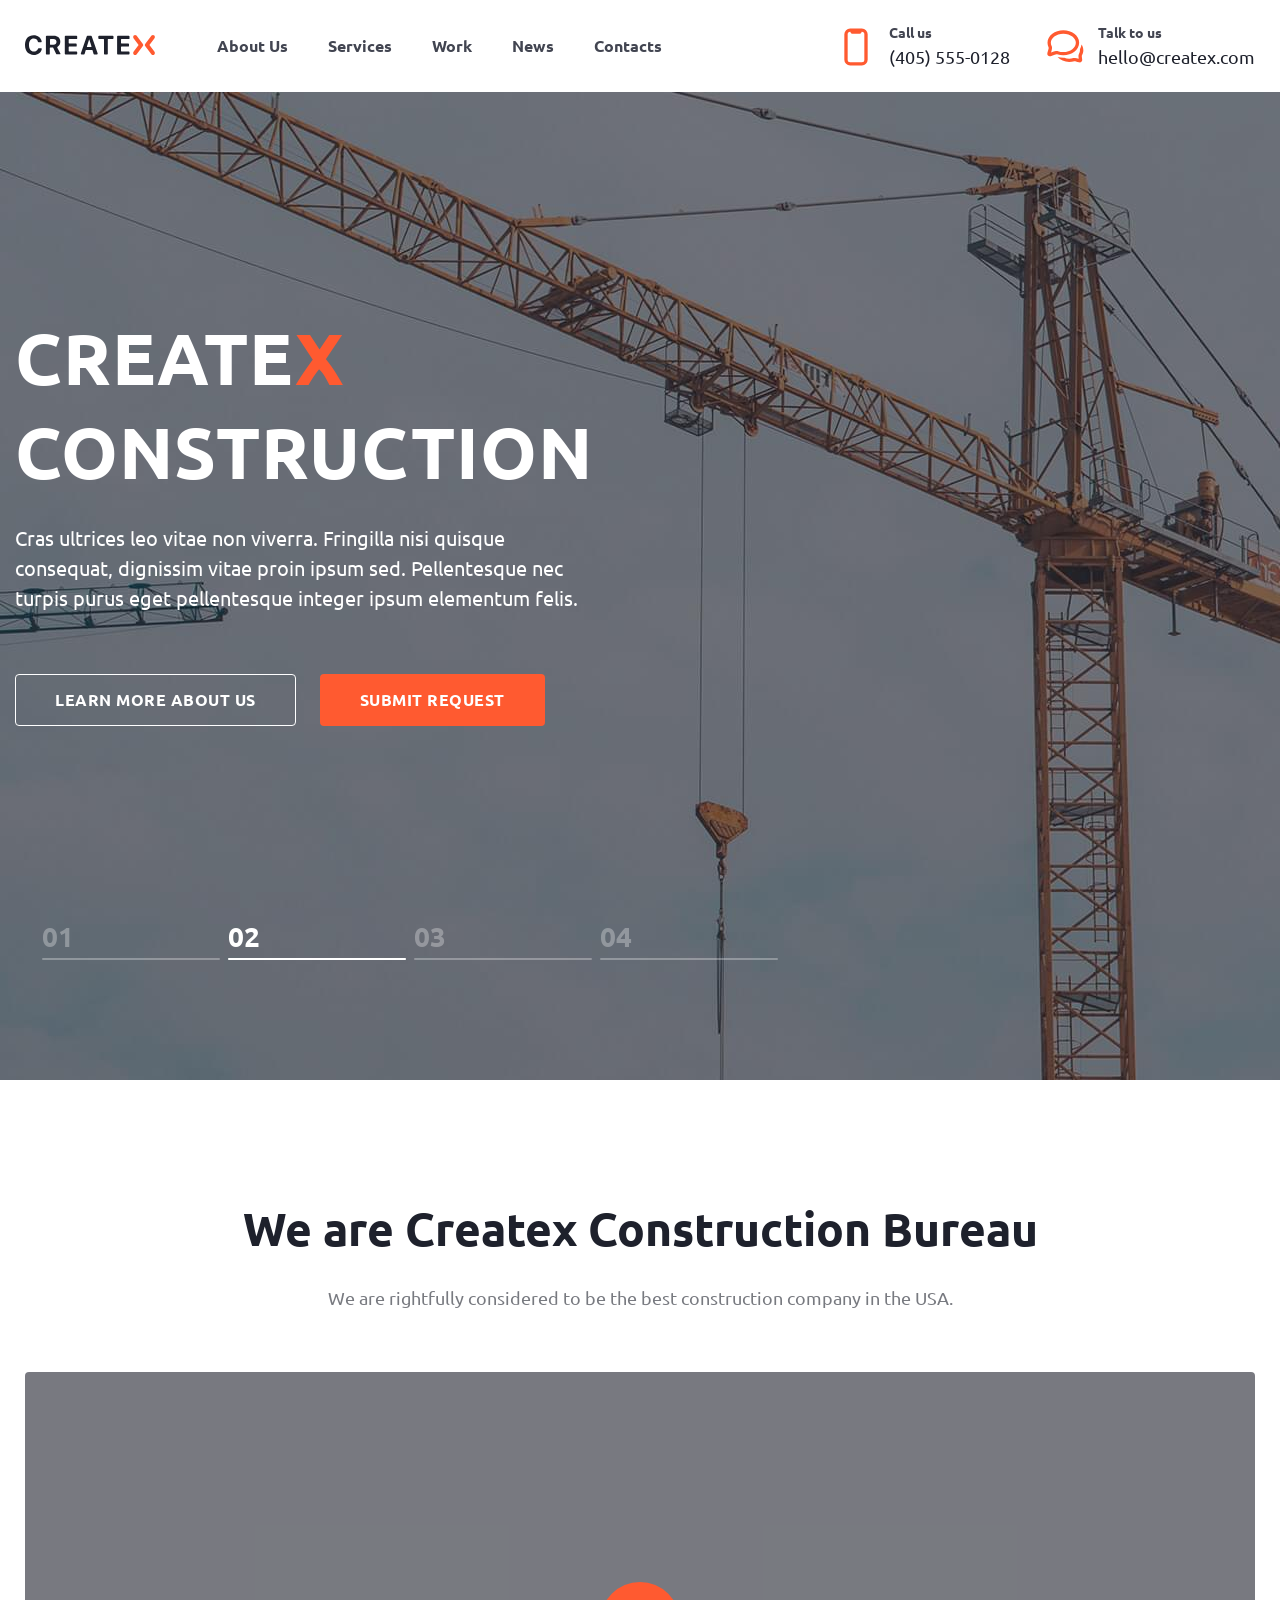
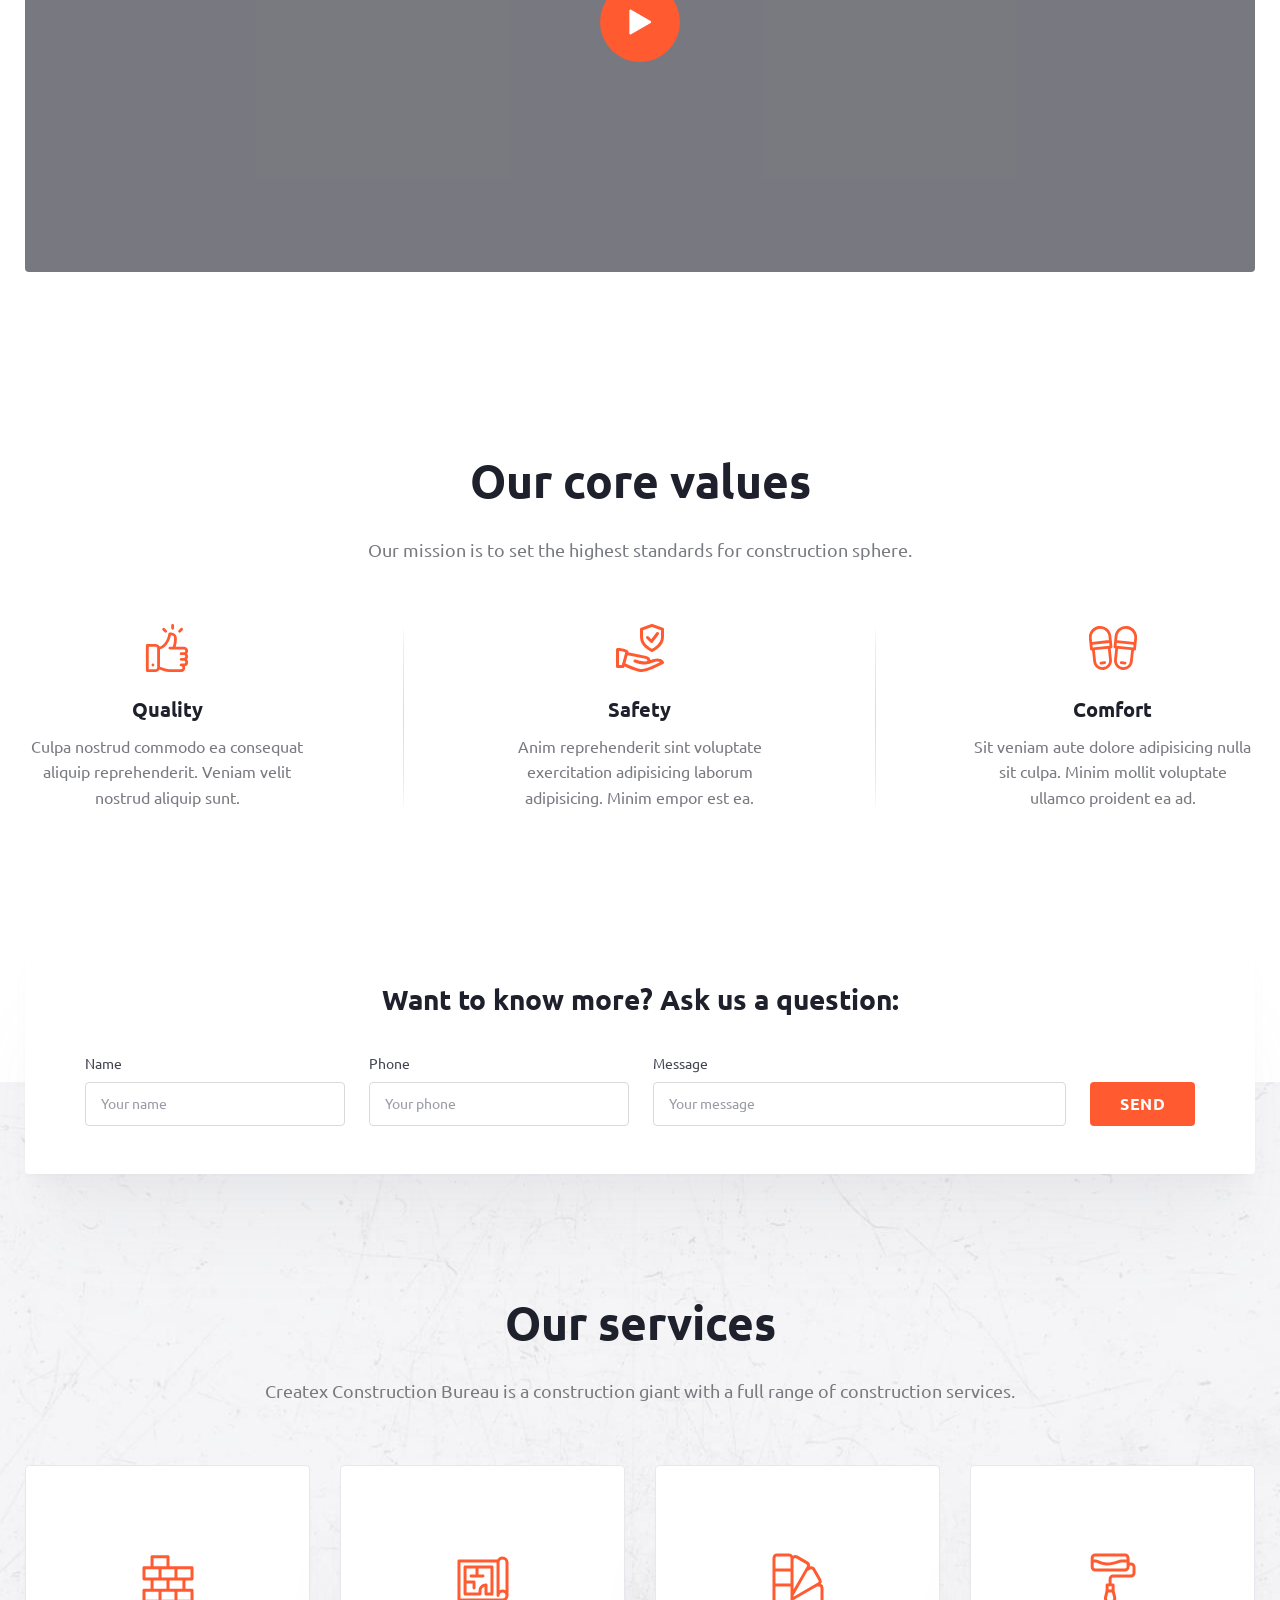
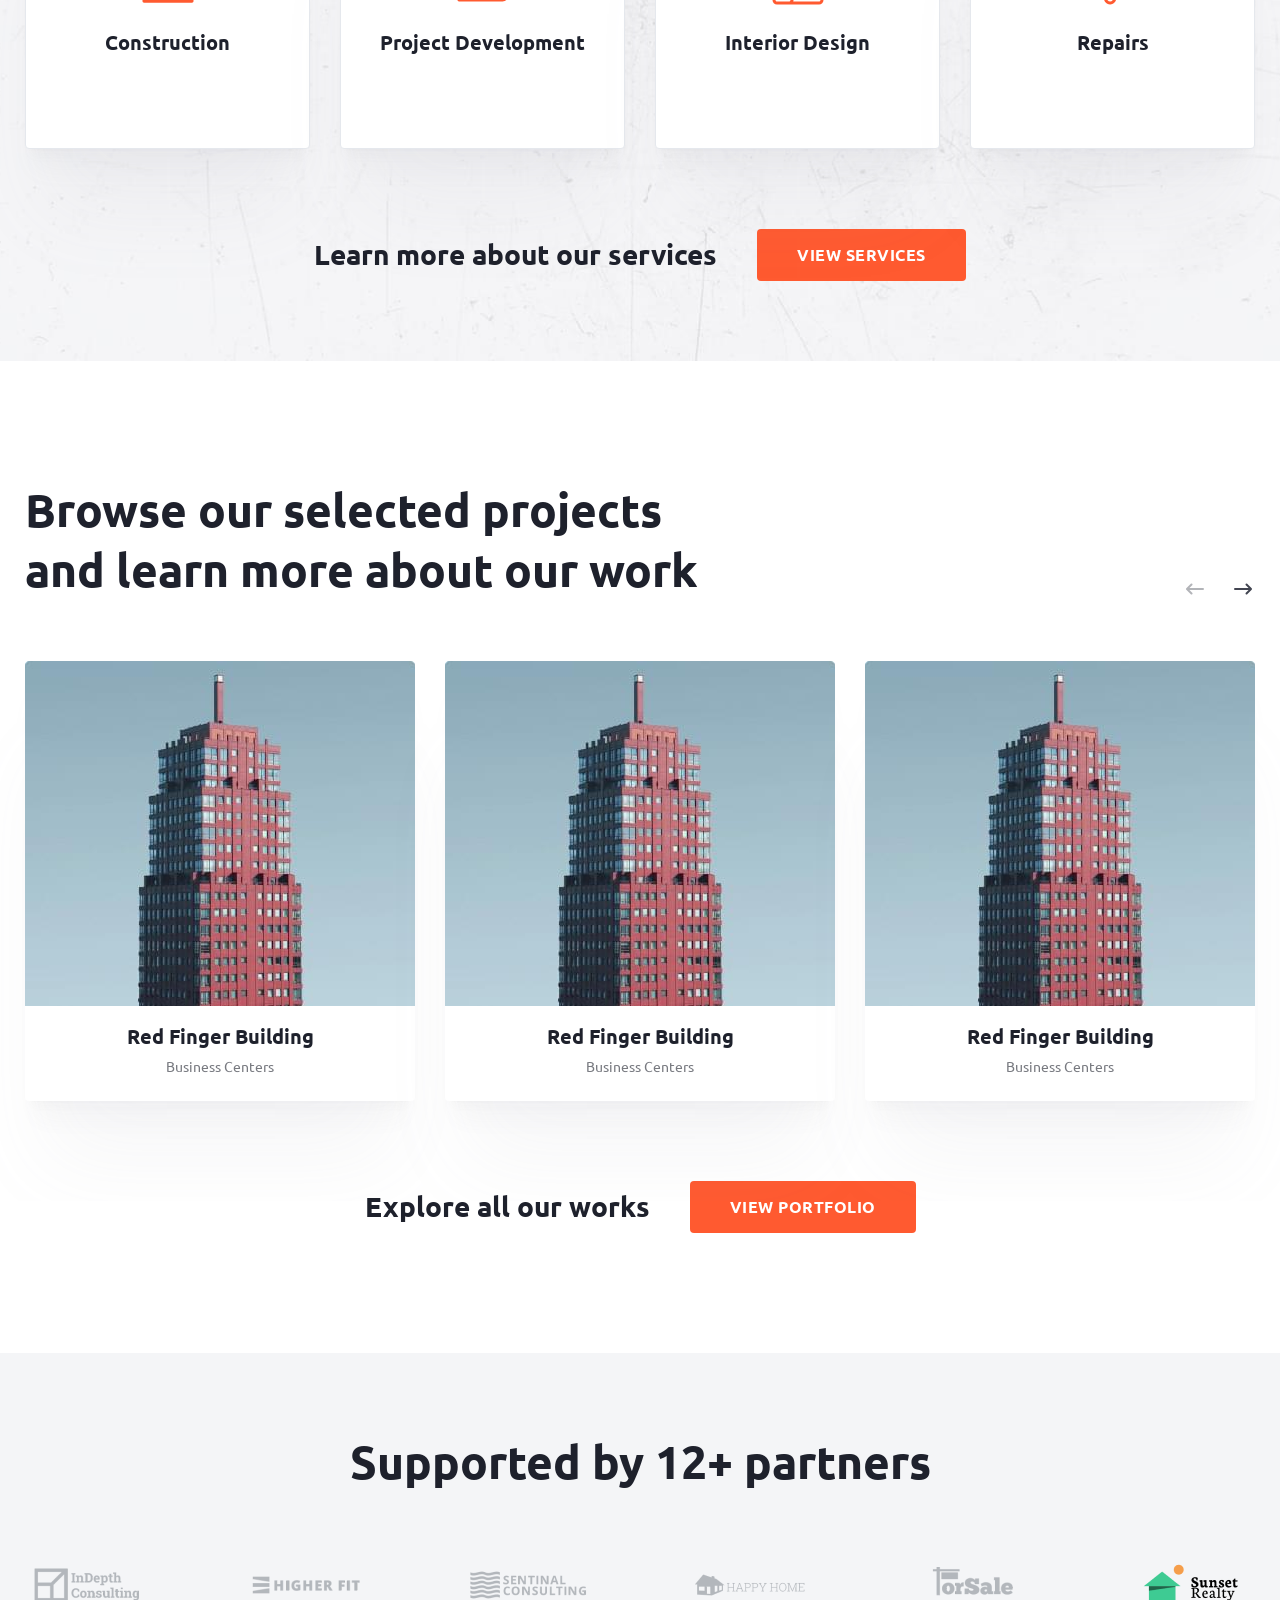
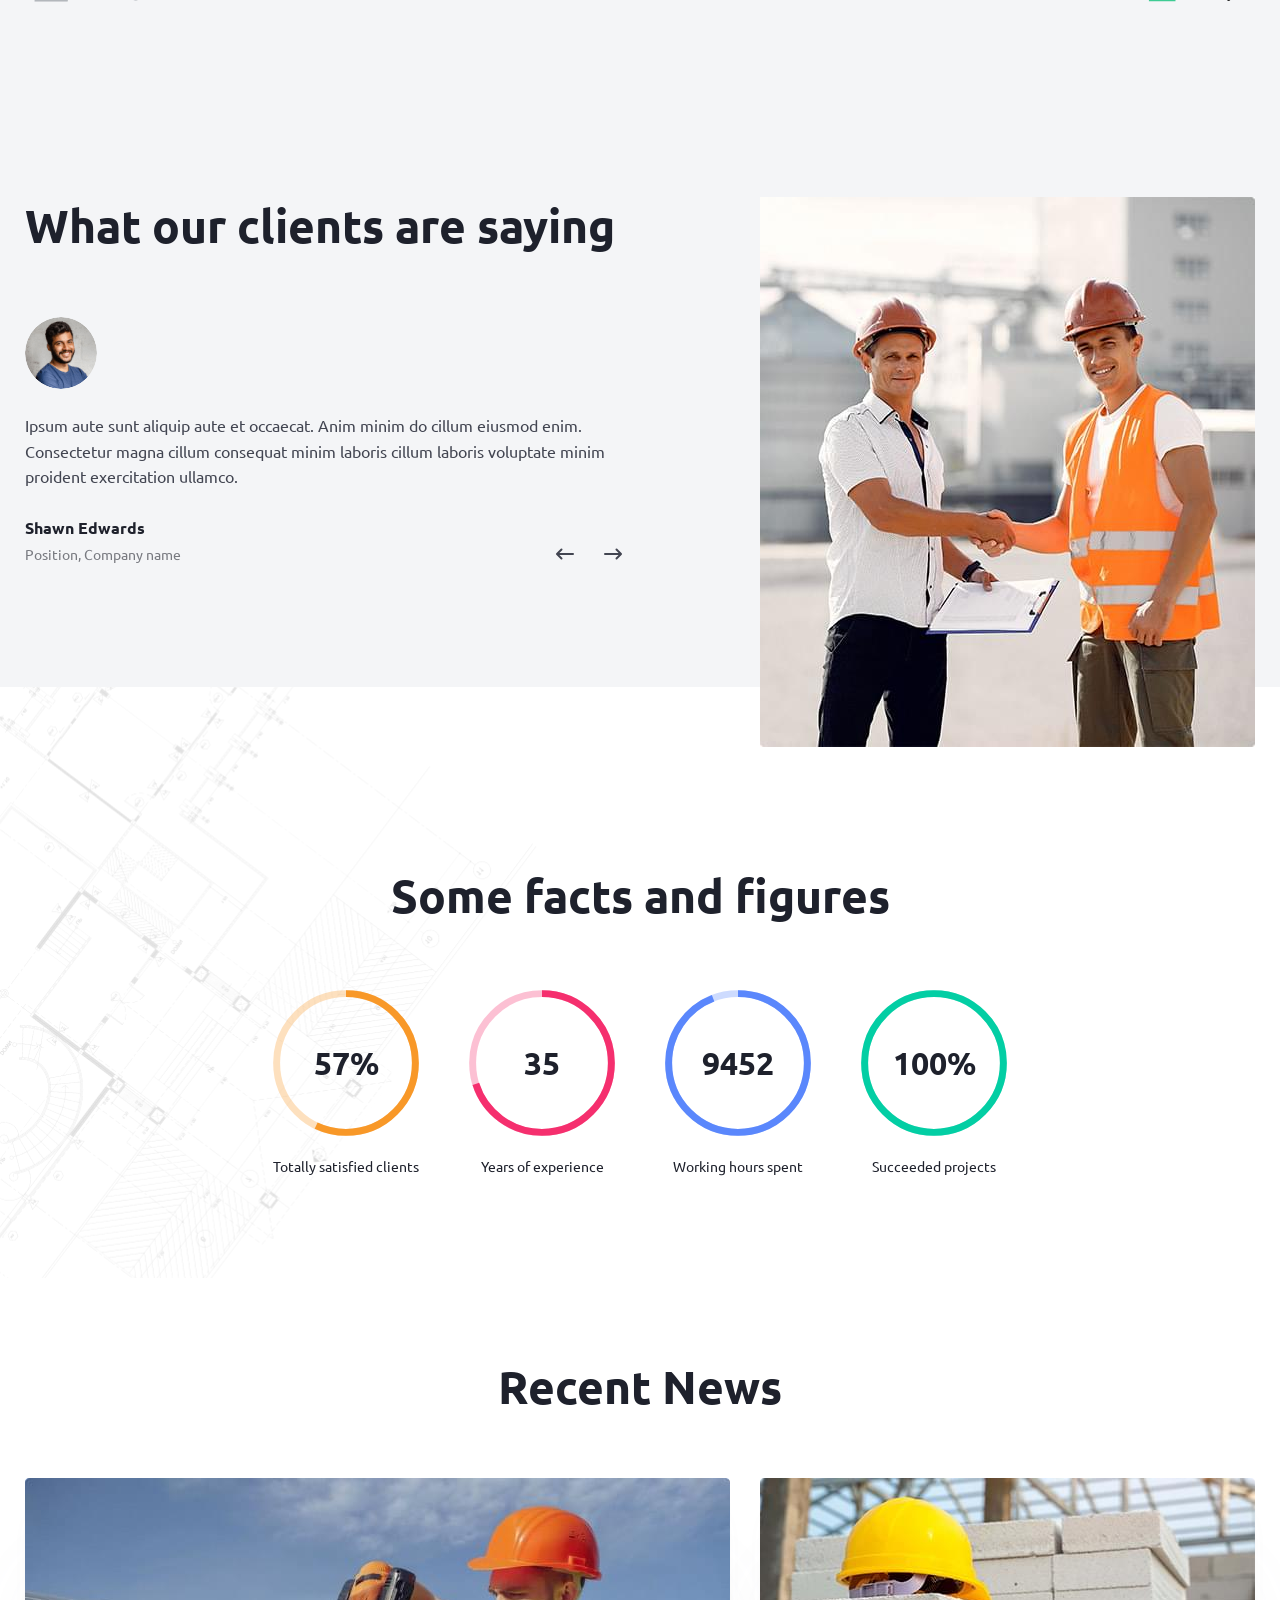
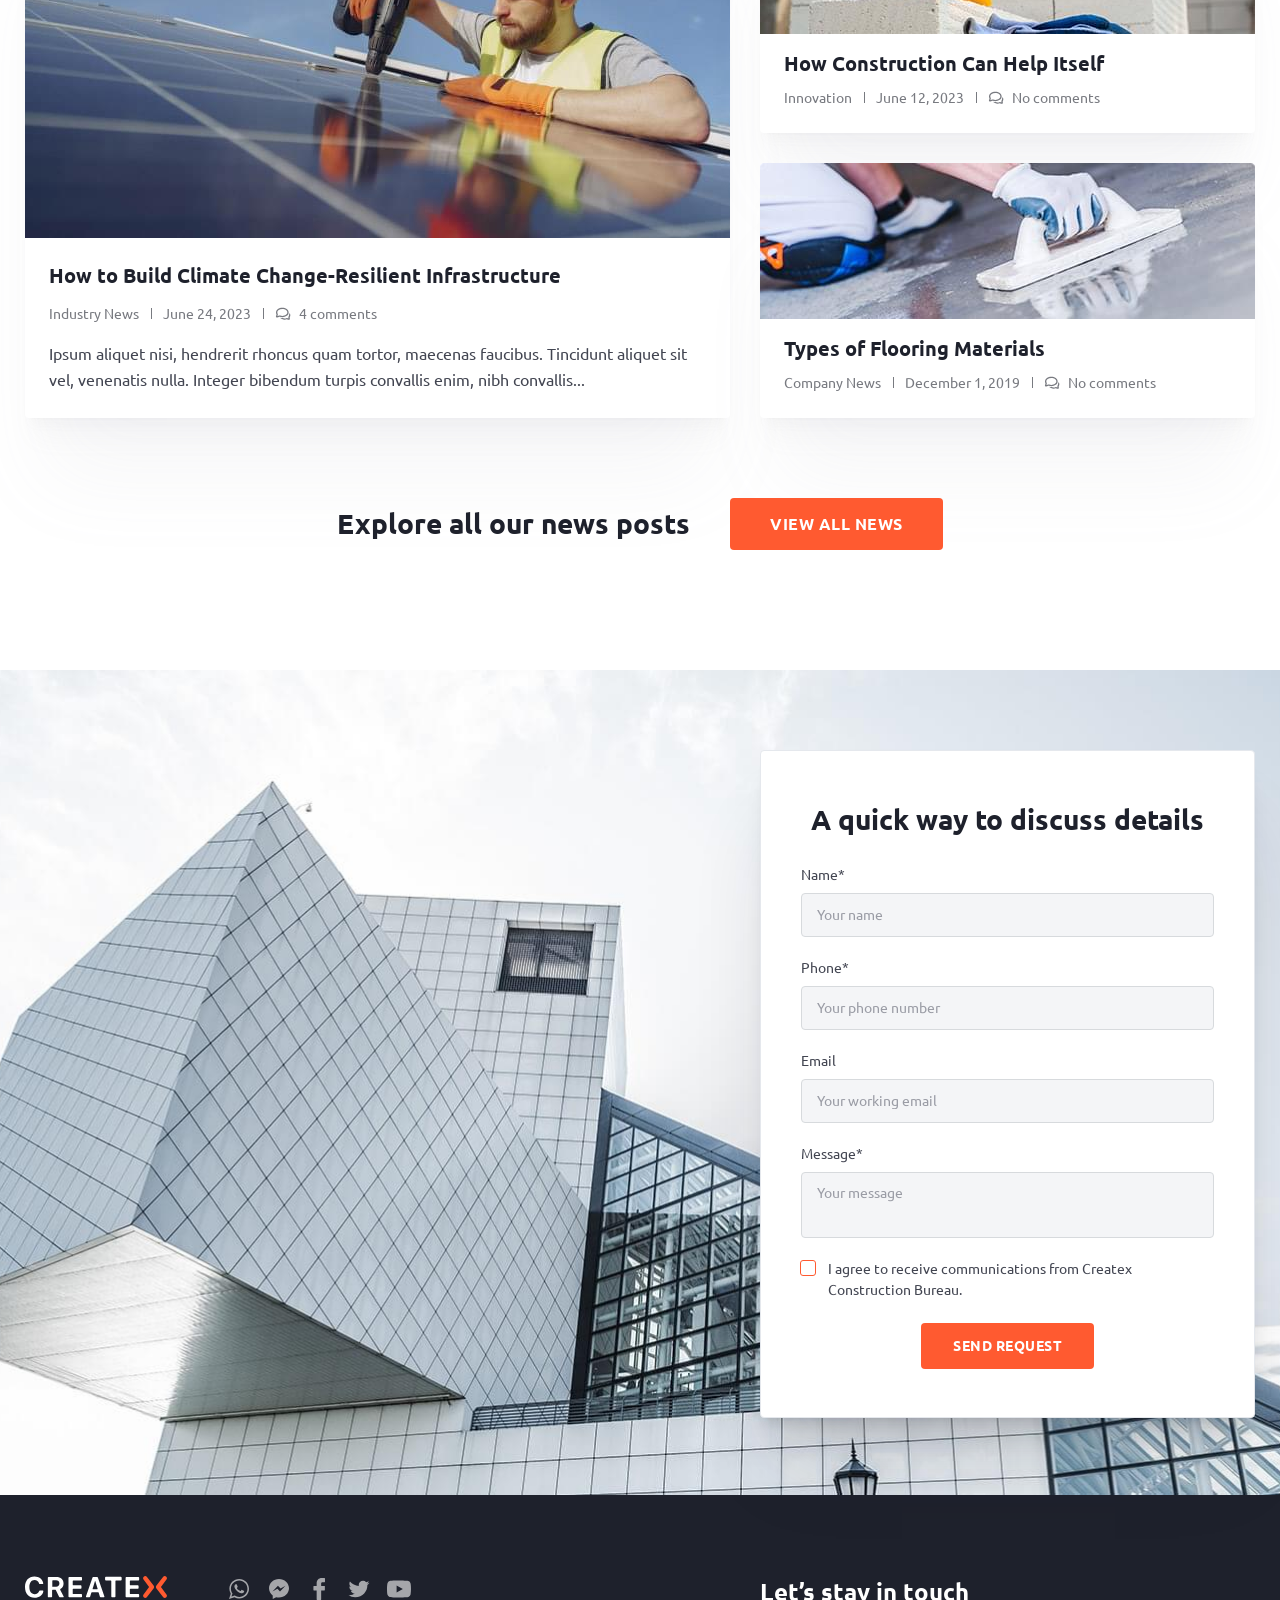
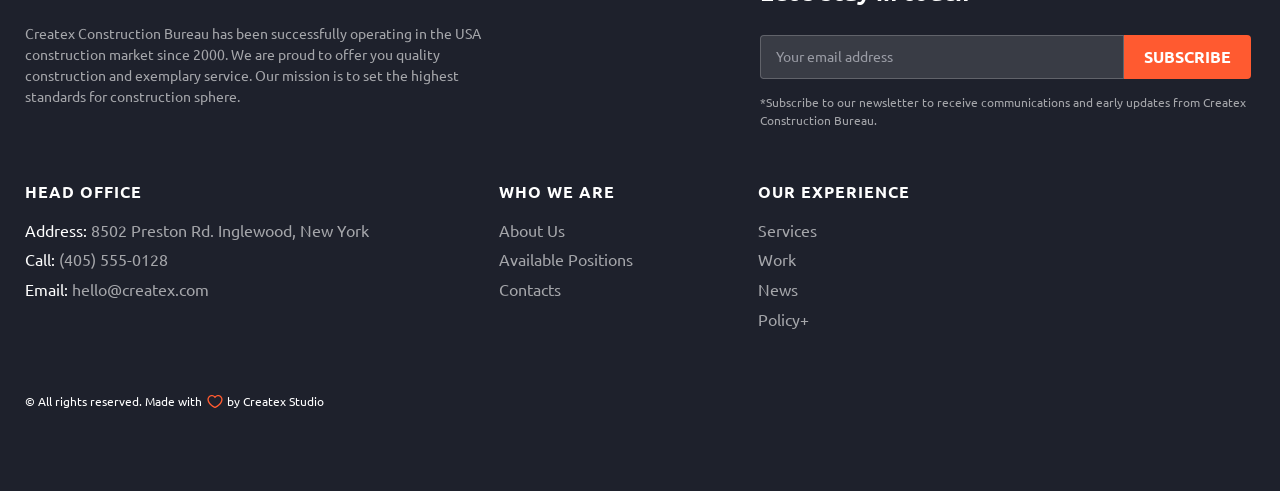
==== commit 5b89cbe2: "Добавлен policy+ в footer на каждой странице" ====
--- a/index.html
+++ b/index.html
@@ -509,7 +509,7 @@
               <li class="footer-nav__item"><a href="services.html" class="footer-nav__link">Services</a></li>
               <li class="footer-nav__item"><a href="work.html" class="footer-nav__link">Work</a></li>
               <li class="footer-nav__item"><a href="news.html" class="footer-nav__link">News</a></li>
-              <li class="footer-nav__item"><a href="policy.html" class="footer-nav__link">Policy</a></li>
+              <li class="footer-nav__item"><a href="policy.html" class="footer-nav__link">Policy+</a></li>
             </ul>
           </div>
         </nav><small class="footer__copyright">&copy;&nbsp;All rights reserved. Made with <span>by Createx
